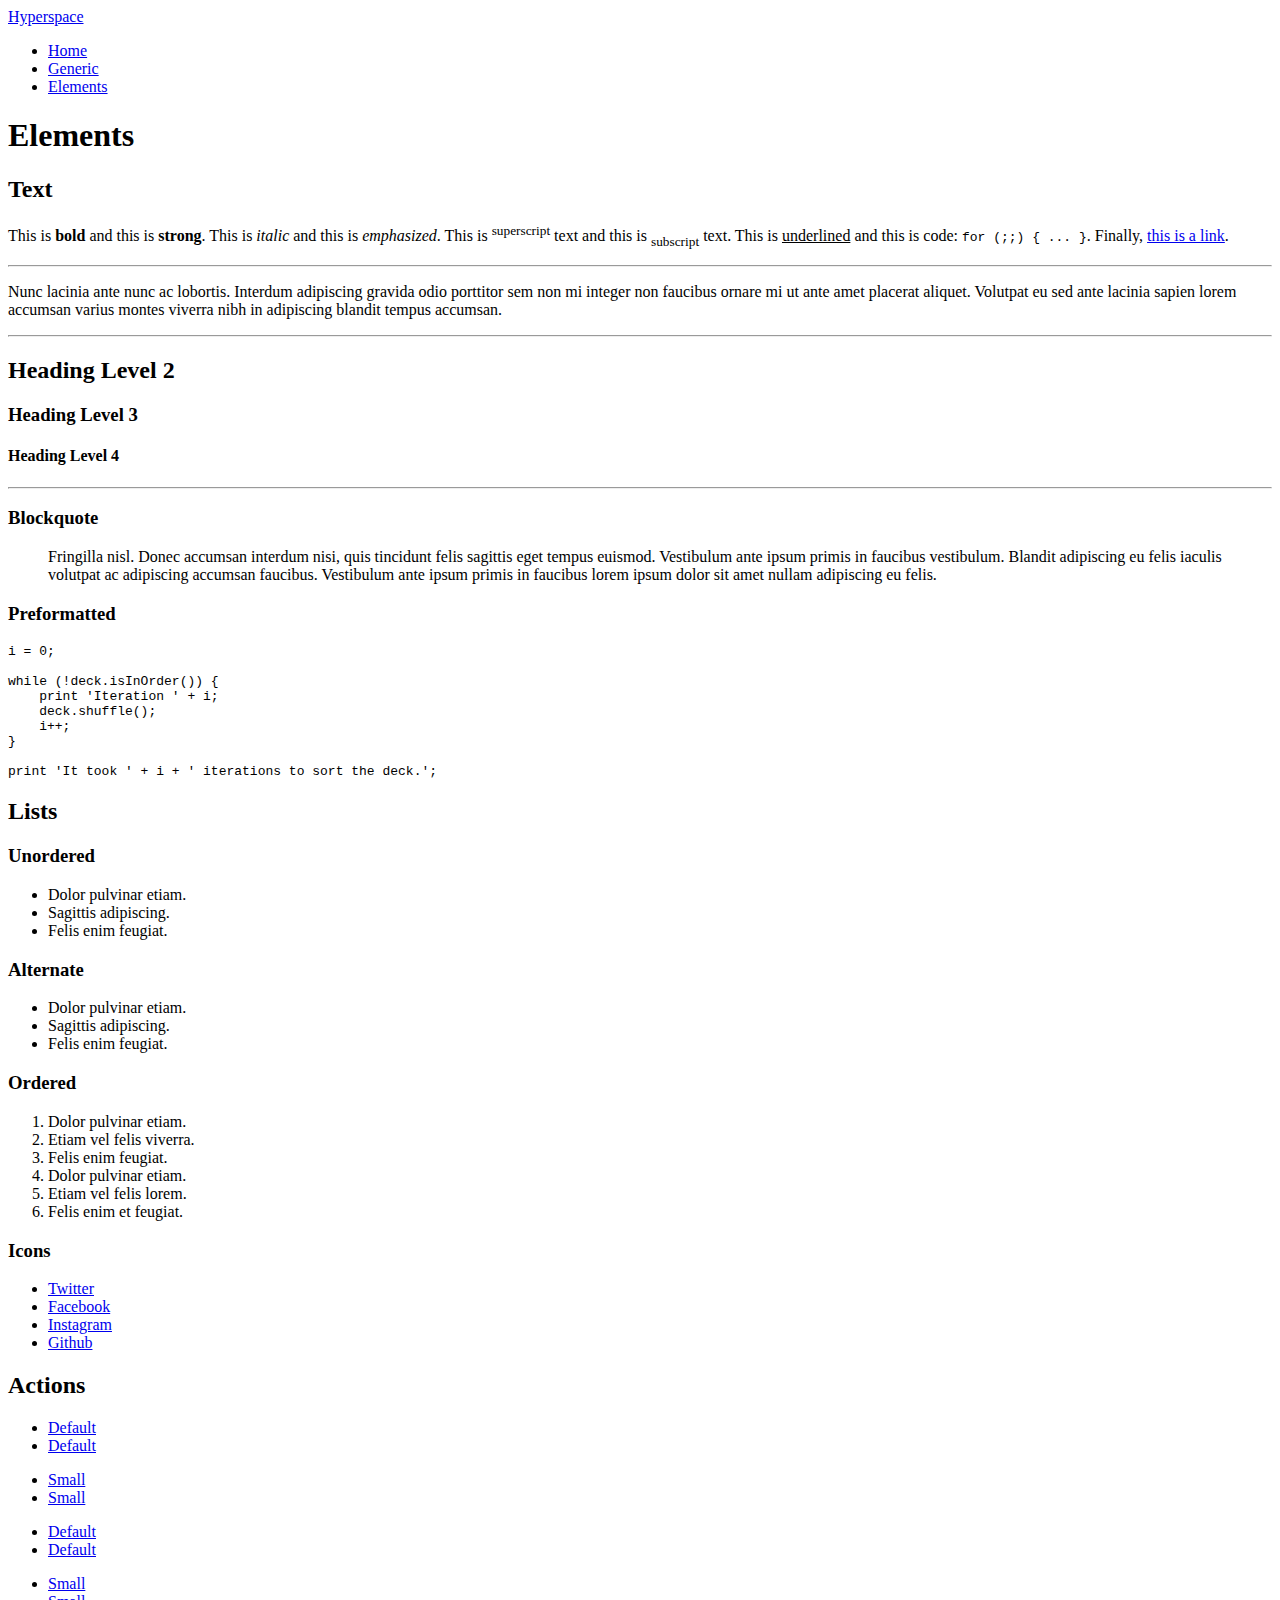
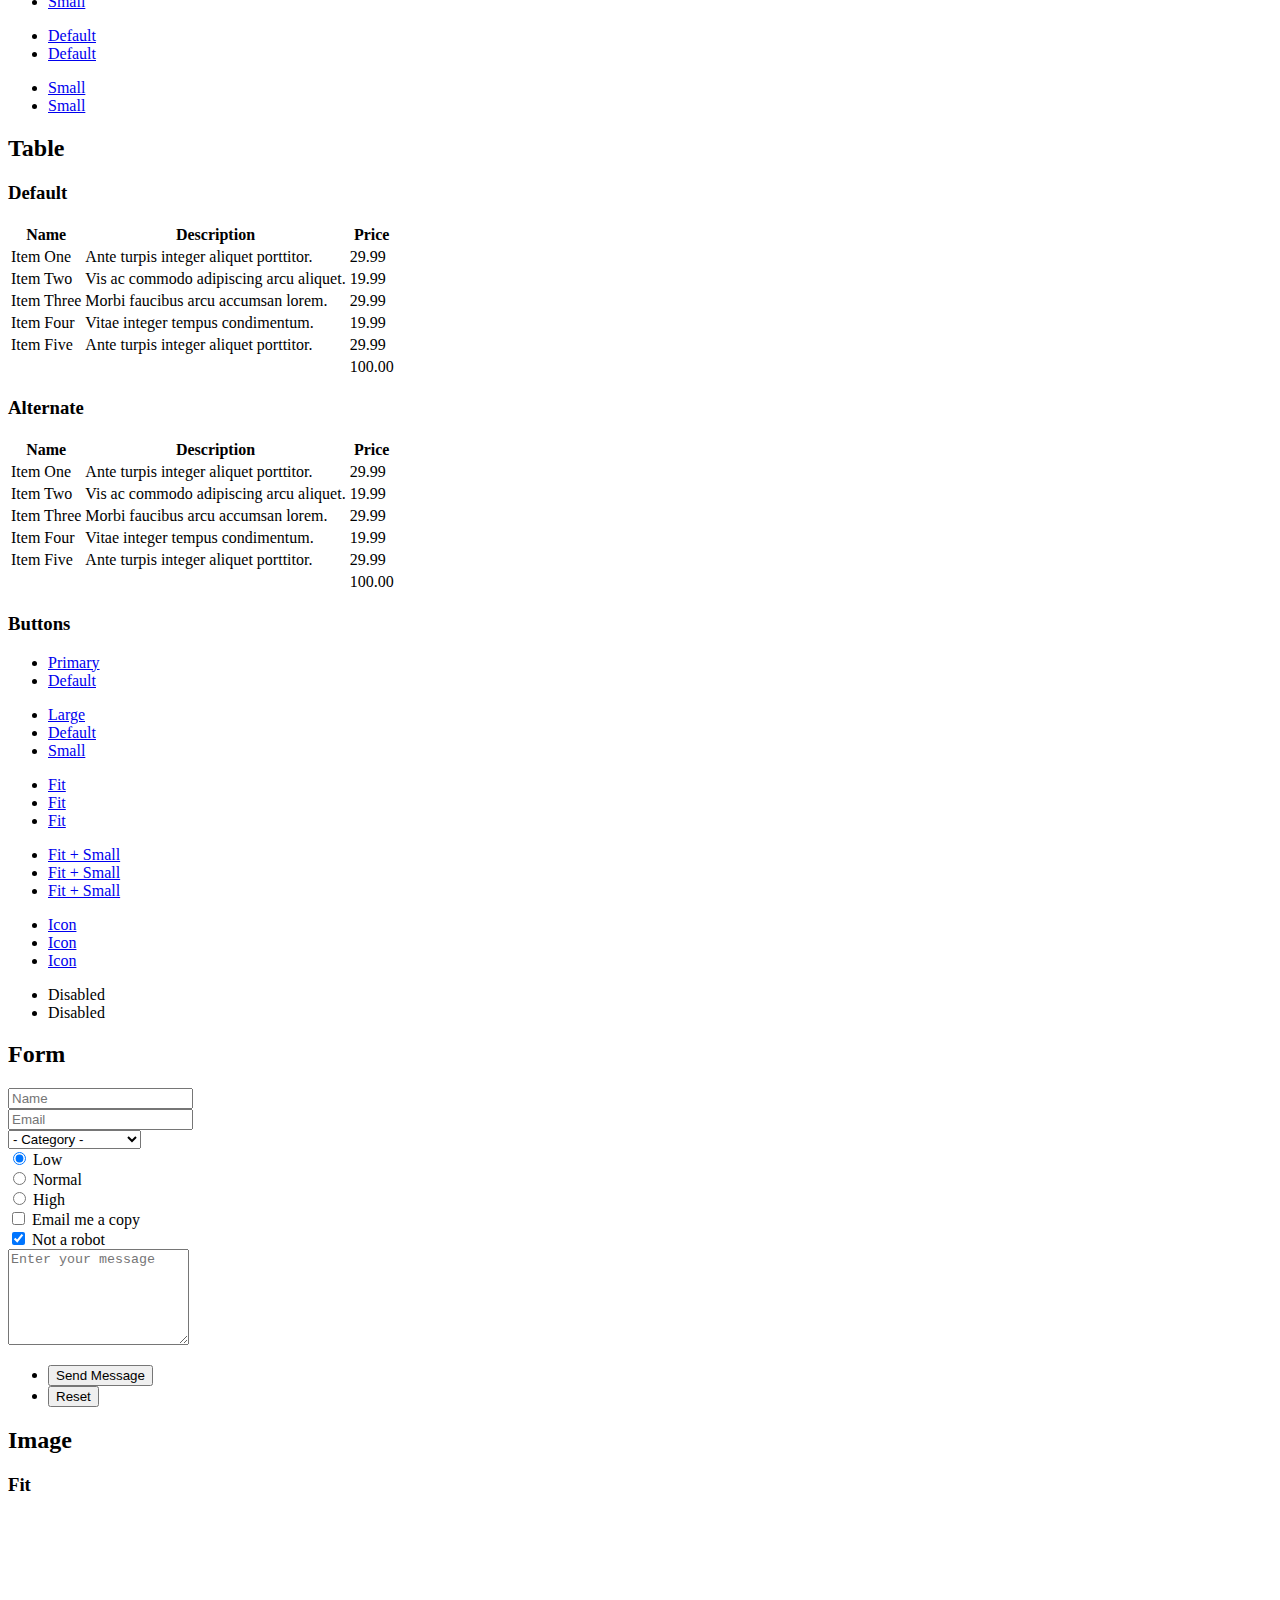
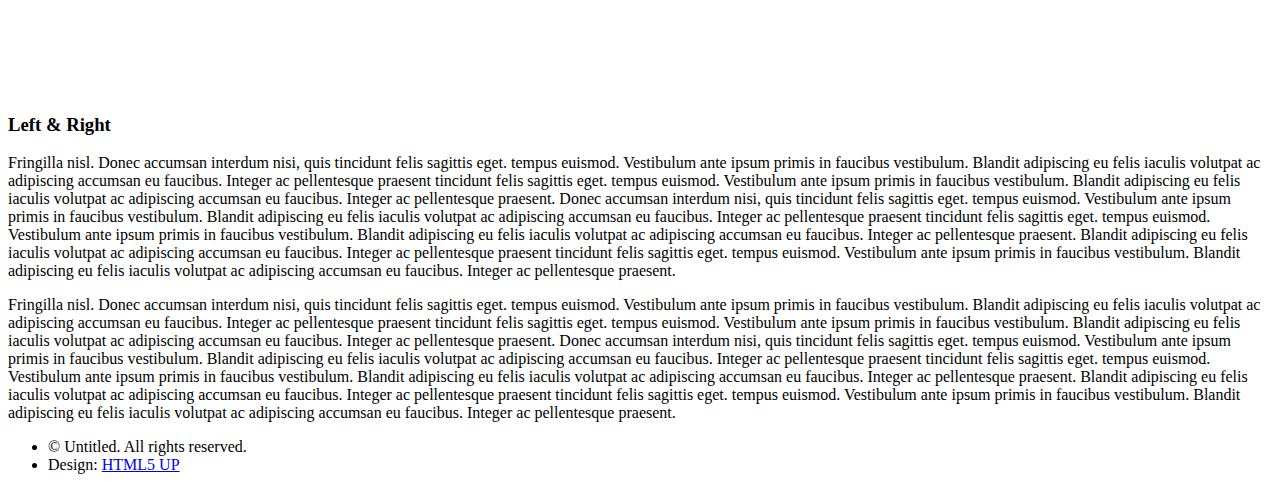
==== elements.html @ c37ff924 "Add files via upload" ====
<!DOCTYPE HTML>
<!--
	Hyperspace by HTML5 UP
	html5up.net | @ajlkn
	Free for personal and commercial use under the CCA 3.0 license (html5up.net/license)
-->
<html>
	<head>
		<title>Elements - Hyperspace by HTML5 UP</title>
		<meta charset="utf-8" />
		<meta name="viewport" content="width=device-width, initial-scale=1, user-scalable=no" />
		<link rel="stylesheet" href="assets/css/main.css" />
		<noscript><link rel="stylesheet" href="assets/css/noscript.css" /></noscript>
	</head>
	<body class="is-preload">

		<!-- Header -->
			<header id="header">
				<a href="index.html" class="title">Hyperspace</a>
				<nav>
					<ul>
						<li><a href="index.html">Home</a></li>
						<li><a href="generic.html">Generic</a></li>
						<li><a href="elements.html"  class="active">Elements</a></li>
					</ul>
				</nav>
			</header>

		<!-- Wrapper -->
			<div id="wrapper">

				<!-- Main -->
					<section id="main" class="wrapper">
						<div class="inner">
							<h1 class="major">Elements</h1>

							<!-- Text -->
								<section>
									<h2>Text</h2>
									<p>This is <b>bold</b> and this is <strong>strong</strong>. This is <i>italic</i> and this is <em>emphasized</em>.
									This is <sup>superscript</sup> text and this is <sub>subscript</sub> text.
									This is <u>underlined</u> and this is code: <code>for (;;) { ... }</code>. Finally, <a href="#">this is a link</a>.</p>
									<hr />
									<p>Nunc lacinia ante nunc ac lobortis. Interdum adipiscing gravida odio porttitor sem non mi integer non faucibus ornare mi ut ante amet placerat aliquet. Volutpat eu sed ante lacinia sapien lorem accumsan varius montes viverra nibh in adipiscing blandit tempus accumsan.</p>
									<hr />
									<h2>Heading Level 2</h2>
									<h3>Heading Level 3</h3>
									<h4>Heading Level 4</h4>
									<hr />
									<h3>Blockquote</h3>
									<blockquote>Fringilla nisl. Donec accumsan interdum nisi, quis tincidunt felis sagittis eget tempus euismod. Vestibulum ante ipsum primis in faucibus vestibulum. Blandit adipiscing eu felis iaculis volutpat ac adipiscing accumsan faucibus. Vestibulum ante ipsum primis in faucibus lorem ipsum dolor sit amet nullam adipiscing eu felis.</blockquote>
									<h3>Preformatted</h3>
									<pre><code>i = 0;

while (!deck.isInOrder()) {
    print 'Iteration ' + i;
    deck.shuffle();
    i++;
}

print 'It took ' + i + ' iterations to sort the deck.';</code></pre>
								</section>

							<!-- Lists -->
								<section>
									<h2>Lists</h2>
									<div class="row">
										<div class="col-6 col-12-medium">
											<h3>Unordered</h3>
											<ul>
												<li>Dolor pulvinar etiam.</li>
												<li>Sagittis adipiscing.</li>
												<li>Felis enim feugiat.</li>
											</ul>
											<h3>Alternate</h3>
											<ul class="alt">
												<li>Dolor pulvinar etiam.</li>
												<li>Sagittis adipiscing.</li>
												<li>Felis enim feugiat.</li>
											</ul>
										</div>
										<div class="col-6 col-12-medium">
											<h3>Ordered</h3>
											<ol>
												<li>Dolor pulvinar etiam.</li>
												<li>Etiam vel felis viverra.</li>
												<li>Felis enim feugiat.</li>
												<li>Dolor pulvinar etiam.</li>
												<li>Etiam vel felis lorem.</li>
												<li>Felis enim et feugiat.</li>
											</ol>
											<h3>Icons</h3>
											<ul class="icons">
												<li><a href="#" class="icon brands fa-twitter"><span class="label">Twitter</span></a></li>
												<li><a href="#" class="icon brands fa-facebook-f"><span class="label">Facebook</span></a></li>
												<li><a href="#" class="icon brands fa-instagram"><span class="label">Instagram</span></a></li>
												<li><a href="#" class="icon brands fa-github"><span class="label">Github</span></a></li>
											</ul>
										</div>
									</div>
									<h2>Actions</h2>
									<div class="row">
										<div class="col-6 col-12-medium">
											<ul class="actions">
												<li><a href="#" class="button primary">Default</a></li>
												<li><a href="#" class="button">Default</a></li>
											</ul>
											<ul class="actions small">
												<li><a href="#" class="button primary small">Small</a></li>
												<li><a href="#" class="button small">Small</a></li>
											</ul>
											<ul class="actions stacked">
												<li><a href="#" class="button primary">Default</a></li>
												<li><a href="#" class="button">Default</a></li>
											</ul>
											<ul class="actions stacked">
												<li><a href="#" class="button primary small">Small</a></li>
												<li><a href="#" class="button small">Small</a></li>
											</ul>
										</div>
										<div class="col-6 col-12-medium">
											<ul class="actions stacked">
												<li><a href="#" class="button primary fit">Default</a></li>
												<li><a href="#" class="button fit">Default</a></li>
											</ul>
											<ul class="actions stacked">
												<li><a href="#" class="button primary small fit">Small</a></li>
												<li><a href="#" class="button small fit">Small</a></li>
											</ul>
										</div>
									</div>
								</section>

							<!-- Table -->
								<section>
									<h2>Table</h2>
									<h3>Default</h3>
									<div class="table-wrapper">
										<table>
											<thead>
												<tr>
													<th>Name</th>
													<th>Description</th>
													<th>Price</th>
												</tr>
											</thead>
											<tbody>
												<tr>
													<td>Item One</td>
													<td>Ante turpis integer aliquet porttitor.</td>
													<td>29.99</td>
												</tr>
												<tr>
													<td>Item Two</td>
													<td>Vis ac commodo adipiscing arcu aliquet.</td>
													<td>19.99</td>
												</tr>
												<tr>
													<td>Item Three</td>
													<td> Morbi faucibus arcu accumsan lorem.</td>
													<td>29.99</td>
												</tr>
												<tr>
													<td>Item Four</td>
													<td>Vitae integer tempus condimentum.</td>
													<td>19.99</td>
												</tr>
												<tr>
													<td>Item Five</td>
													<td>Ante turpis integer aliquet porttitor.</td>
													<td>29.99</td>
												</tr>
											</tbody>
											<tfoot>
												<tr>
													<td colspan="2"></td>
													<td>100.00</td>
												</tr>
											</tfoot>
										</table>
									</div>

									<h3>Alternate</h3>
									<div class="table-wrapper">
										<table class="alt">
											<thead>
												<tr>
													<th>Name</th>
													<th>Description</th>
													<th>Price</th>
												</tr>
											</thead>
											<tbody>
												<tr>
													<td>Item One</td>
													<td>Ante turpis integer aliquet porttitor.</td>
													<td>29.99</td>
												</tr>
												<tr>
													<td>Item Two</td>
													<td>Vis ac commodo adipiscing arcu aliquet.</td>
													<td>19.99</td>
												</tr>
												<tr>
													<td>Item Three</td>
													<td> Morbi faucibus arcu accumsan lorem.</td>
													<td>29.99</td>
												</tr>
												<tr>
													<td>Item Four</td>
													<td>Vitae integer tempus condimentum.</td>
													<td>19.99</td>
												</tr>
												<tr>
													<td>Item Five</td>
													<td>Ante turpis integer aliquet porttitor.</td>
													<td>29.99</td>
												</tr>
											</tbody>
											<tfoot>
												<tr>
													<td colspan="2"></td>
													<td>100.00</td>
												</tr>
											</tfoot>
										</table>
									</div>
								</section>

							<!-- Buttons -->
								<section>
									<h3>Buttons</h3>
									<ul class="actions">
										<li><a href="#" class="button primary">Primary</a></li>
										<li><a href="#" class="button">Default</a></li>
									</ul>
									<ul class="actions">
										<li><a href="#" class="button large">Large</a></li>
										<li><a href="#" class="button">Default</a></li>
										<li><a href="#" class="button small">Small</a></li>
									</ul>
									<ul class="actions fit">
										<li><a href="#" class="button primary fit">Fit</a></li>
										<li><a href="#" class="button fit">Fit</a></li>
										<li><a href="#" class="button fit">Fit</a></li>
									</ul>
									<ul class="actions fit small">
										<li><a href="#" class="button primary fit small">Fit + Small</a></li>
										<li><a href="#" class="button fit small">Fit + Small</a></li>
										<li><a href="#" class="button fit small">Fit + Small</a></li>
									</ul>
									<ul class="actions">
										<li><a href="#" class="button primary icon solid fa-download">Icon</a></li>
										<li><a href="#" class="button icon solid fa-upload">Icon</a></li>
										<li><a href="#" class="button icon solid fa-save">Icon</a></li>
									</ul>
									<ul class="actions">
										<li><span class="button primary disabled">Disabled</span></li>
										<li><span class="button disabled">Disabled</span></li>
									</ul>
								</section>

							<!-- Form -->
								<section>
									<h2>Form</h2>
									<form method="post" action="#">
										<div class="row gtr-uniform">
											<div class="col-6 col-12-xsmall">
												<input type="text" name="demo-name" id="demo-name" value="" placeholder="Name" />
											</div>
											<div class="col-6 col-12-xsmall">
												<input type="email" name="demo-email" id="demo-email" value="" placeholder="Email" />
											</div>
											<div class="col-12">
												<select name="demo-category" id="demo-category">
													<option value="">- Category -</option>
													<option value="1">Manufacturing</option>
													<option value="1">Shipping</option>
													<option value="1">Administration</option>
													<option value="1">Human Resources</option>
												</select>
											</div>
											<div class="col-4 col-12-small">
												<input type="radio" id="demo-priority-low" name="demo-priority" checked>
												<label for="demo-priority-low">Low</label>
											</div>
											<div class="col-4 col-12-small">
												<input type="radio" id="demo-priority-normal" name="demo-priority">
												<label for="demo-priority-normal">Normal</label>
											</div>
											<div class="col-4 col-12-small">
												<input type="radio" id="demo-priority-high" name="demo-priority">
												<label for="demo-priority-high">High</label>
											</div>
											<div class="col-6 col-12-small">
												<input type="checkbox" id="demo-copy" name="demo-copy">
												<label for="demo-copy">Email me a copy</label>
											</div>
											<div class="col-6 col-12-small">
												<input type="checkbox" id="demo-human" name="demo-human" checked>
												<label for="demo-human">Not a robot</label>
											</div>
											<div class="col-12">
												<textarea name="demo-message" id="demo-message" placeholder="Enter your message" rows="6"></textarea>
											</div>
											<div class="col-12">
												<ul class="actions">
													<li><input type="submit" value="Send Message" class="primary" /></li>
													<li><input type="reset" value="Reset" /></li>
												</ul>
											</div>
										</div>
									</form>
								</section>

							<!-- Image -->
								<section>
									<h2>Image</h2>
									<h3>Fit</h3>
									<div class="box alt">
										<div class="row gtr-uniform">
											<div class="col-12"><span class="image fit"><img src="images/pic04.jpg" alt="" /></span></div>
											<div class="col-4"><span class="image fit"><img src="images/pic01.jpg" alt="" /></span></div>
											<div class="col-4"><span class="image fit"><img src="images/pic02.jpg" alt="" /></span></div>
											<div class="col-4"><span class="image fit"><img src="images/pic03.jpg" alt="" /></span></div>
											<div class="col-4"><span class="image fit"><img src="images/pic03.jpg" alt="" /></span></div>
											<div class="col-4"><span class="image fit"><img src="images/pic01.jpg" alt="" /></span></div>
											<div class="col-4"><span class="image fit"><img src="images/pic02.jpg" alt="" /></span></div>
											<div class="col-4"><span class="image fit"><img src="images/pic02.jpg" alt="" /></span></div>
											<div class="col-4"><span class="image fit"><img src="images/pic03.jpg" alt="" /></span></div>
											<div class="col-4"><span class="image fit"><img src="images/pic01.jpg" alt="" /></span></div>
										</div>
									</div>
									<h3>Left &amp; Right</h3>
									<p><span class="image left"><img src="images/pic05.jpg" alt="" /></span>Fringilla nisl. Donec accumsan interdum nisi, quis tincidunt felis sagittis eget. tempus euismod. Vestibulum ante ipsum primis in faucibus vestibulum. Blandit adipiscing eu felis iaculis volutpat ac adipiscing accumsan eu faucibus. Integer ac pellentesque praesent tincidunt felis sagittis eget. tempus euismod. Vestibulum ante ipsum primis in faucibus vestibulum. Blandit adipiscing eu felis iaculis volutpat ac adipiscing accumsan eu faucibus. Integer ac pellentesque praesent. Donec accumsan interdum nisi, quis tincidunt felis sagittis eget. tempus euismod. Vestibulum ante ipsum primis in faucibus vestibulum. Blandit adipiscing eu felis iaculis volutpat ac adipiscing accumsan eu faucibus. Integer ac pellentesque praesent tincidunt felis sagittis eget. tempus euismod. Vestibulum ante ipsum primis in faucibus vestibulum. Blandit adipiscing eu felis iaculis volutpat ac adipiscing accumsan eu faucibus. Integer ac pellentesque praesent. Blandit adipiscing eu felis iaculis volutpat ac adipiscing accumsan eu faucibus. Integer ac pellentesque praesent tincidunt felis sagittis eget. tempus euismod. Vestibulum ante ipsum primis in faucibus vestibulum. Blandit adipiscing eu felis iaculis volutpat ac adipiscing accumsan eu faucibus. Integer ac pellentesque praesent.</p>
									<p><span class="image right"><img src="images/pic06.jpg" alt="" /></span>Fringilla nisl. Donec accumsan interdum nisi, quis tincidunt felis sagittis eget. tempus euismod. Vestibulum ante ipsum primis in faucibus vestibulum. Blandit adipiscing eu felis iaculis volutpat ac adipiscing accumsan eu faucibus. Integer ac pellentesque praesent tincidunt felis sagittis eget. tempus euismod. Vestibulum ante ipsum primis in faucibus vestibulum. Blandit adipiscing eu felis iaculis volutpat ac adipiscing accumsan eu faucibus. Integer ac pellentesque praesent. Donec accumsan interdum nisi, quis tincidunt felis sagittis eget. tempus euismod. Vestibulum ante ipsum primis in faucibus vestibulum. Blandit adipiscing eu felis iaculis volutpat ac adipiscing accumsan eu faucibus. Integer ac pellentesque praesent tincidunt felis sagittis eget. tempus euismod. Vestibulum ante ipsum primis in faucibus vestibulum. Blandit adipiscing eu felis iaculis volutpat ac adipiscing accumsan eu faucibus. Integer ac pellentesque praesent. Blandit adipiscing eu felis iaculis volutpat ac adipiscing accumsan eu faucibus. Integer ac pellentesque praesent tincidunt felis sagittis eget. tempus euismod. Vestibulum ante ipsum primis in faucibus vestibulum. Blandit adipiscing eu felis iaculis volutpat ac adipiscing accumsan eu faucibus. Integer ac pellentesque praesent.</p>
								</section>

						</div>
					</section>

			</div>

		<!-- Footer -->
			<footer id="footer" class="wrapper alt">
				<div class="inner">
					<ul class="menu">
						<li>&copy; Untitled. All rights reserved.</li><li>Design: <a href="http://html5up.net">HTML5 UP</a></li>
					</ul>
				</div>
			</footer>

		<!-- Scripts -->
			<script src="assets/js/jquery.min.js"></script>
			<script src="assets/js/jquery.scrollex.min.js"></script>
			<script src="assets/js/jquery.scrolly.min.js"></script>
			<script src="assets/js/browser.min.js"></script>
			<script src="assets/js/breakpoints.min.js"></script>
			<script src="assets/js/util.js"></script>
			<script src="assets/js/main.js"></script>

	</body>
</html>
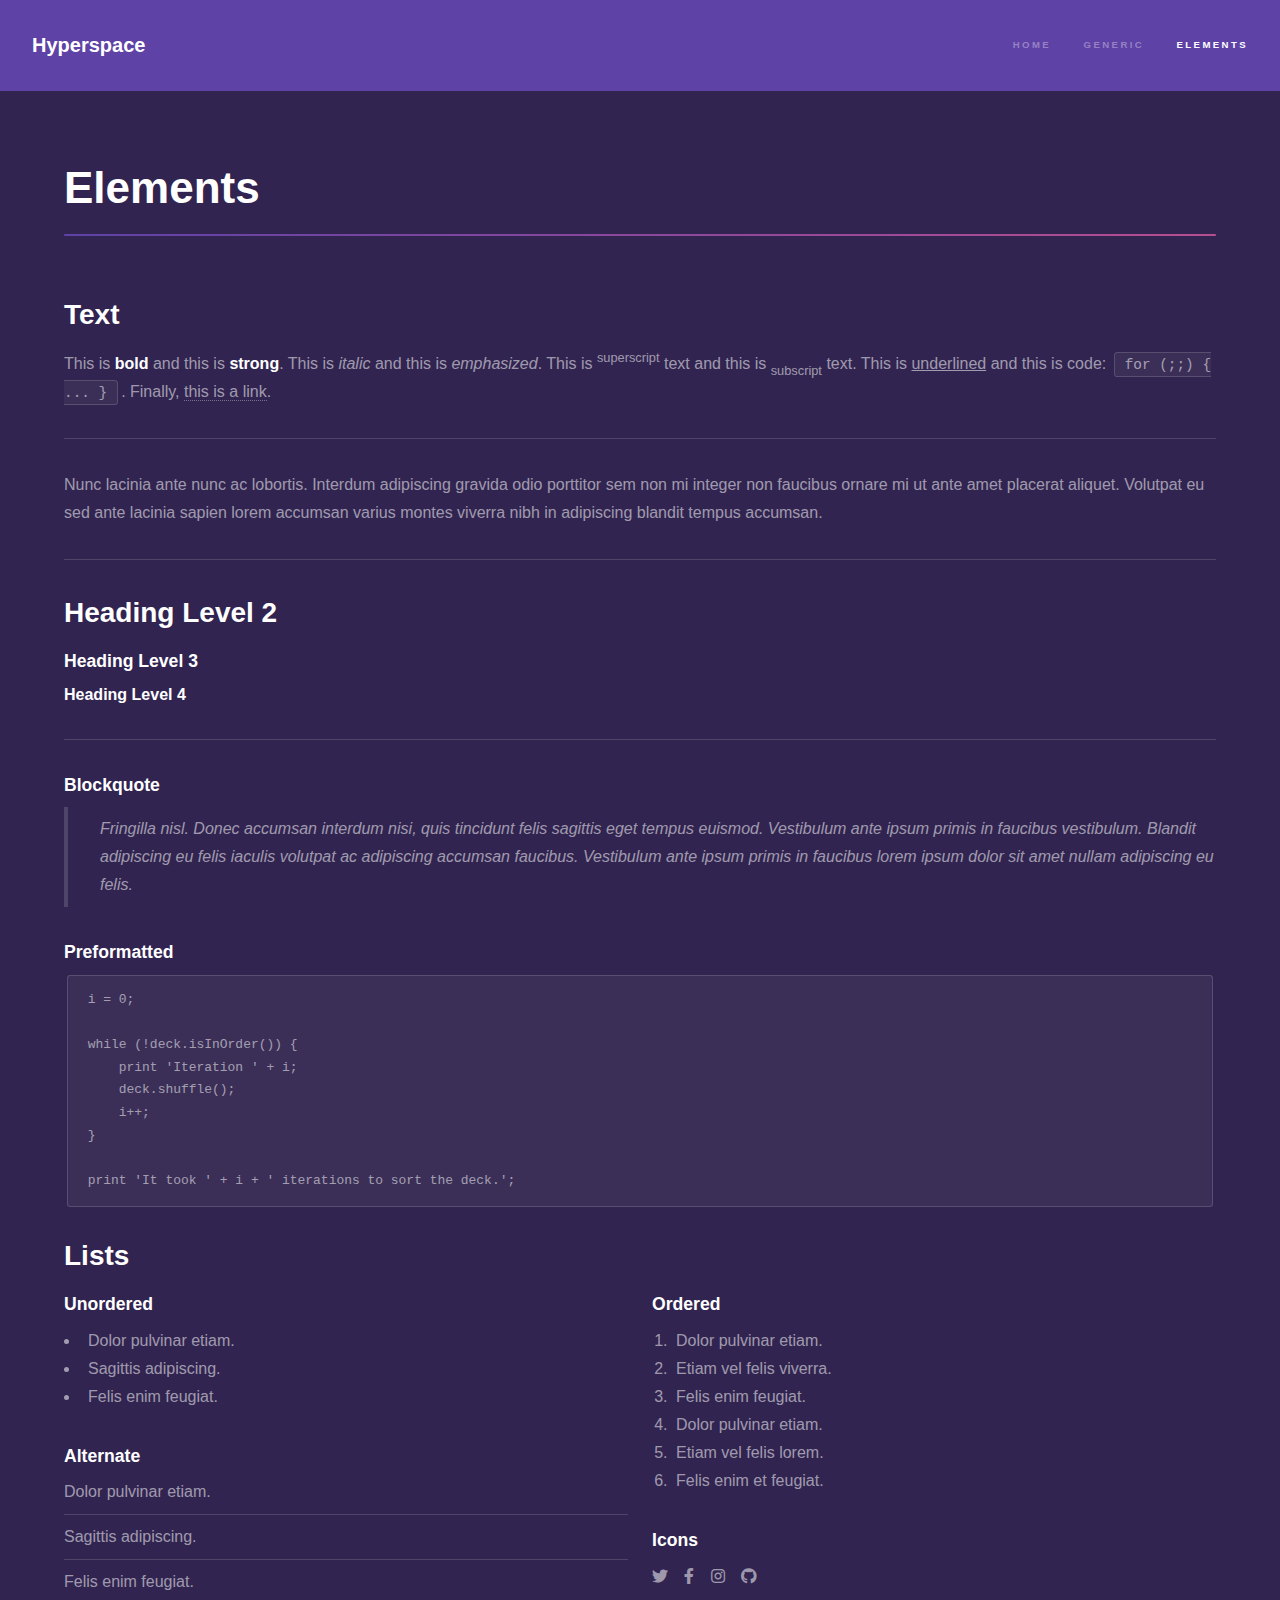
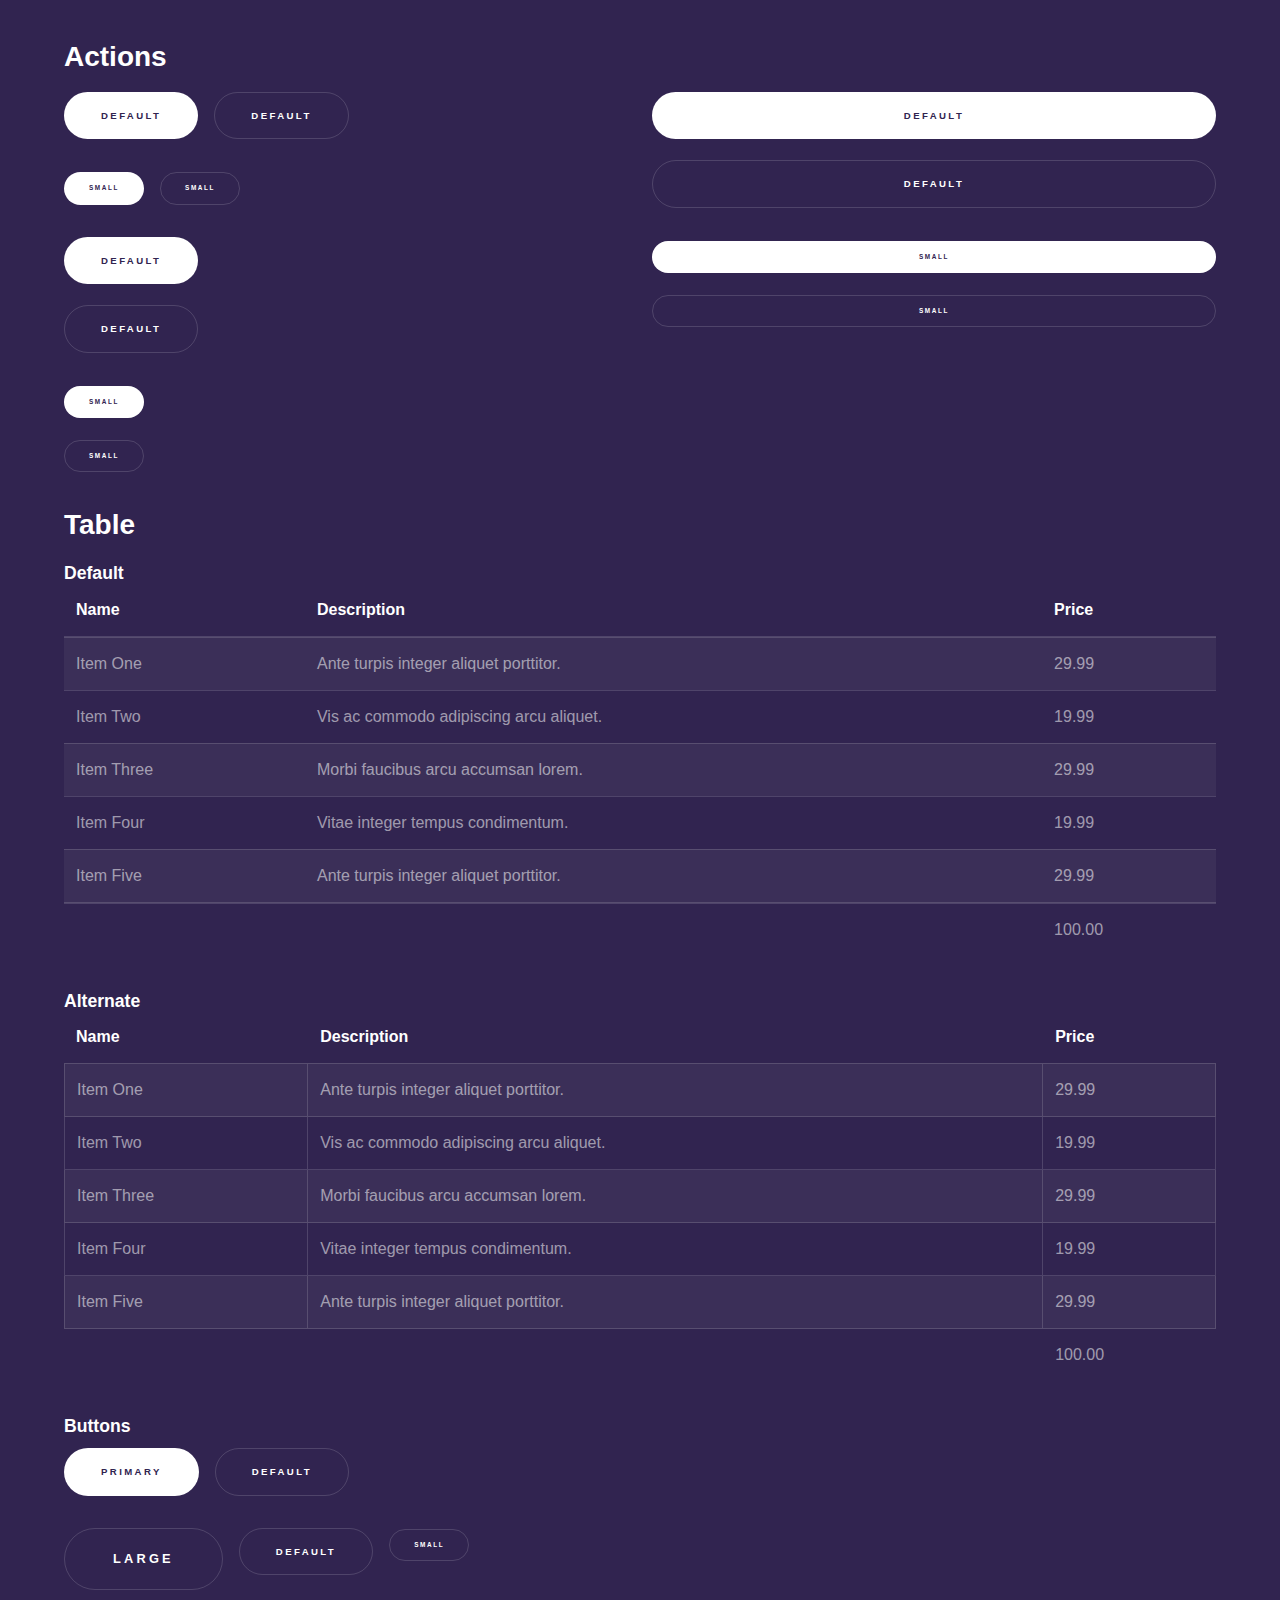
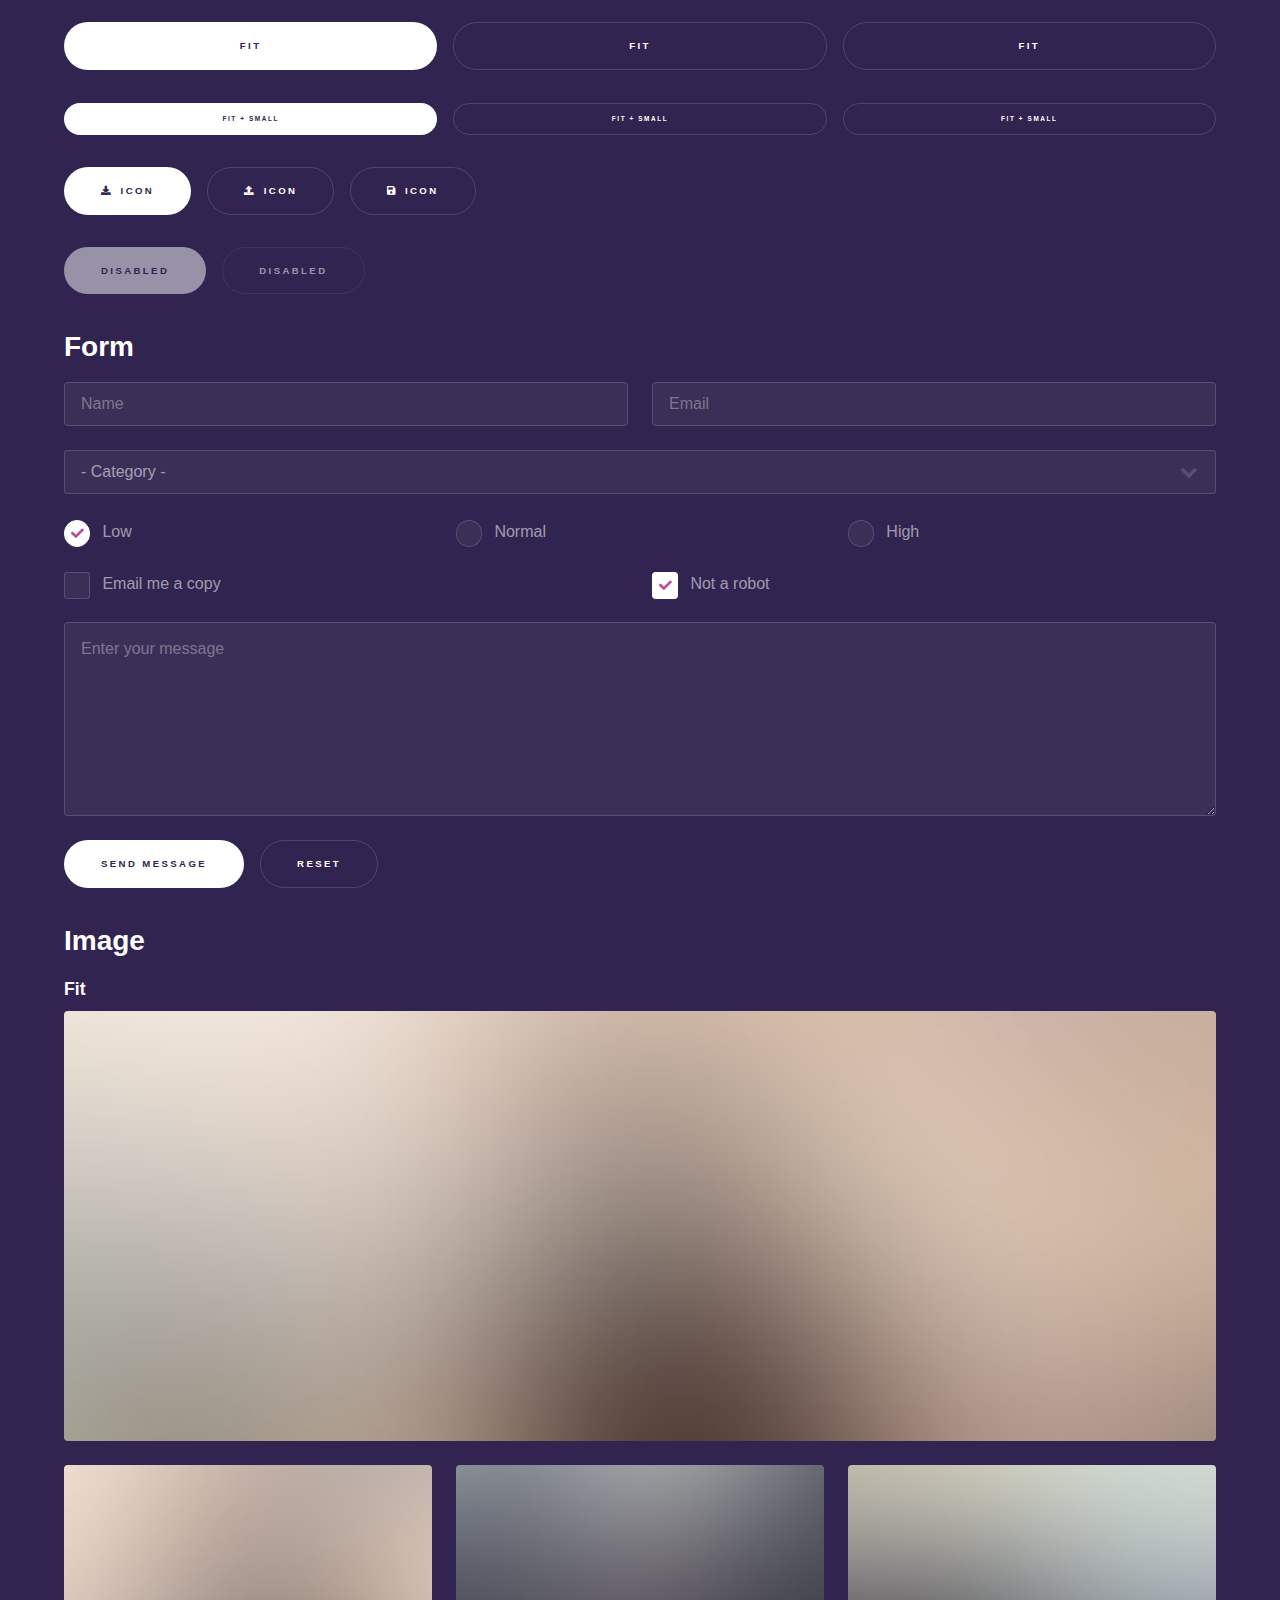
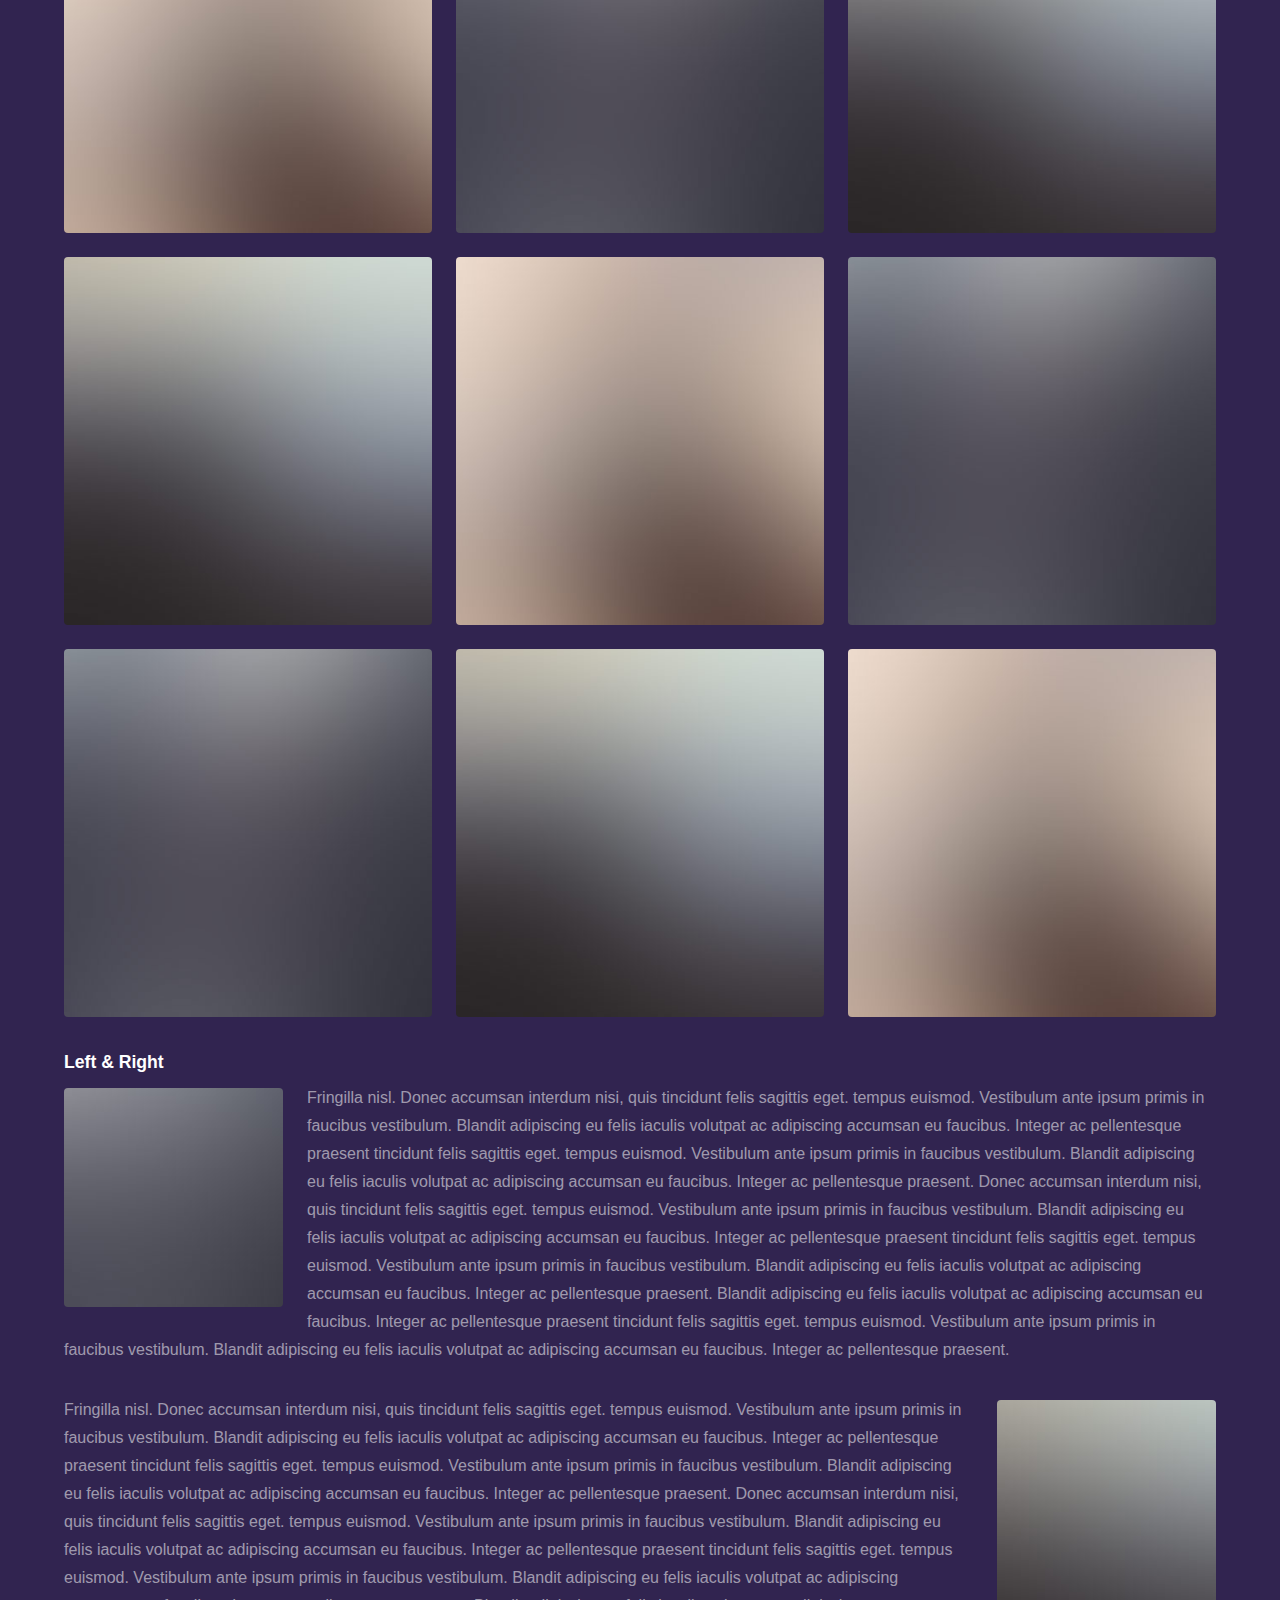
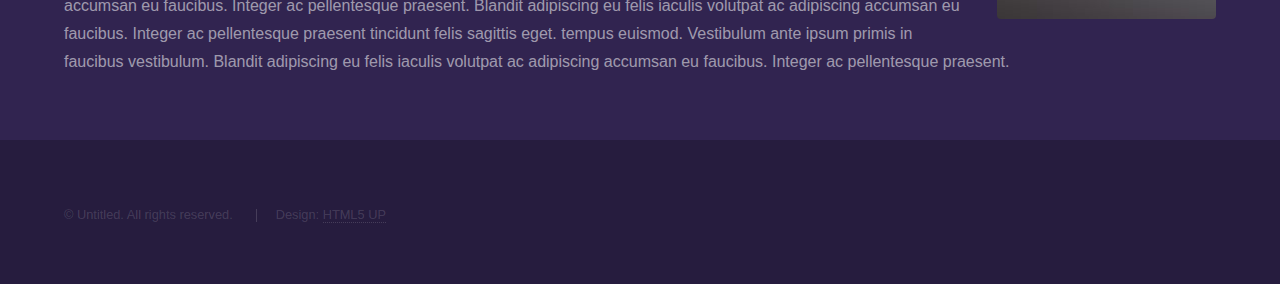
==== commit 4b854000: "Updated title" ====
--- a/elements.html
+++ b/elements.html
@@ -5,52 +5,63 @@
 	Free for personal and commercial use under the CCA 3.0 license (html5up.net/license)
 -->
 <html>
-	<head>
-		<title>Elements - Hyperspace by HTML5 UP</title>
-		<meta charset="utf-8" />
-		<meta name="viewport" content="width=device-width, initial-scale=1, user-scalable=no" />
-		<link rel="stylesheet" href="assets/css/main.css" />
-		<noscript><link rel="stylesheet" href="assets/css/noscript.css" /></noscript>
-	</head>
-	<body class="is-preload">
-
-		<!-- Header -->
-			<header id="header">
-				<a href="index.html" class="title">Hyperspace</a>
-				<nav>
-					<ul>
-						<li><a href="index.html">Home</a></li>
-						<li><a href="generic.html">Generic</a></li>
-						<li><a href="elements.html"  class="active">Elements</a></li>
-					</ul>
-				</nav>
-			</header>
-
-		<!-- Wrapper -->
-			<div id="wrapper">
-
-				<!-- Main -->
-					<section id="main" class="wrapper">
-						<div class="inner">
-							<h1 class="major">Elements</h1>
-
-							<!-- Text -->
-								<section>
-									<h2>Text</h2>
-									<p>This is <b>bold</b> and this is <strong>strong</strong>. This is <i>italic</i> and this is <em>emphasized</em>.
-									This is <sup>superscript</sup> text and this is <sub>subscript</sub> text.
-									This is <u>underlined</u> and this is code: <code>for (;;) { ... }</code>. Finally, <a href="#">this is a link</a>.</p>
-									<hr />
-									<p>Nunc lacinia ante nunc ac lobortis. Interdum adipiscing gravida odio porttitor sem non mi integer non faucibus ornare mi ut ante amet placerat aliquet. Volutpat eu sed ante lacinia sapien lorem accumsan varius montes viverra nibh in adipiscing blandit tempus accumsan.</p>
-									<hr />
-									<h2>Heading Level 2</h2>
-									<h3>Heading Level 3</h3>
-									<h4>Heading Level 4</h4>
-									<hr />
-									<h3>Blockquote</h3>
-									<blockquote>Fringilla nisl. Donec accumsan interdum nisi, quis tincidunt felis sagittis eget tempus euismod. Vestibulum ante ipsum primis in faucibus vestibulum. Blandit adipiscing eu felis iaculis volutpat ac adipiscing accumsan faucibus. Vestibulum ante ipsum primis in faucibus lorem ipsum dolor sit amet nullam adipiscing eu felis.</blockquote>
-									<h3>Preformatted</h3>
-									<pre><code>i = 0;
+
+<head>
+	<title>Elevated Tech Consulting</title>
+	<meta charset="utf-8" />
+	<meta name="viewport" content="width=device-width, initial-scale=1, user-scalable=no" />
+	<link rel="stylesheet" href="assets/css/main.css" />
+	<noscript>
+		<link rel="stylesheet" href="assets/css/noscript.css" />
+	</noscript>
+</head>
+
+<body class="is-preload">
+
+	<!-- Header -->
+	<header id="header">
+		<a href="index.html" class="title">Hyperspace</a>
+		<nav>
+			<ul>
+				<li><a href="index.html">Home</a></li>
+				<li><a href="generic.html">Generic</a></li>
+				<li><a href="elements.html" class="active">Elements</a></li>
+			</ul>
+		</nav>
+	</header>
+
+	<!-- Wrapper -->
+	<div id="wrapper">
+
+		<!-- Main -->
+		<section id="main" class="wrapper">
+			<div class="inner">
+				<h1 class="major">Elements</h1>
+
+				<!-- Text -->
+				<section>
+					<h2>Text</h2>
+					<p>This is <b>bold</b> and this is <strong>strong</strong>. This is <i>italic</i> and this is
+						<em>emphasized</em>.
+						This is <sup>superscript</sup> text and this is <sub>subscript</sub> text.
+						This is <u>underlined</u> and this is code: <code>for (;;) { ... }</code>. Finally, <a
+							href="#">this is a link</a>.</p>
+					<hr />
+					<p>Nunc lacinia ante nunc ac lobortis. Interdum adipiscing gravida odio porttitor sem non mi integer
+						non faucibus ornare mi ut ante amet placerat aliquet. Volutpat eu sed ante lacinia sapien lorem
+						accumsan varius montes viverra nibh in adipiscing blandit tempus accumsan.</p>
+					<hr />
+					<h2>Heading Level 2</h2>
+					<h3>Heading Level 3</h3>
+					<h4>Heading Level 4</h4>
+					<hr />
+					<h3>Blockquote</h3>
+					<blockquote>Fringilla nisl. Donec accumsan interdum nisi, quis tincidunt felis sagittis eget tempus
+						euismod. Vestibulum ante ipsum primis in faucibus vestibulum. Blandit adipiscing eu felis
+						iaculis volutpat ac adipiscing accumsan faucibus. Vestibulum ante ipsum primis in faucibus lorem
+						ipsum dolor sit amet nullam adipiscing eu felis.</blockquote>
+					<h3>Preformatted</h3>
+					<pre><code>i = 0;
 
 while (!deck.isInOrder()) {
     print 'Iteration ' + i;
@@ -59,305 +70,349 @@
 }
 
 print 'It took ' + i + ' iterations to sort the deck.';</code></pre>
-								</section>
-
-							<!-- Lists -->
-								<section>
-									<h2>Lists</h2>
-									<div class="row">
-										<div class="col-6 col-12-medium">
-											<h3>Unordered</h3>
-											<ul>
-												<li>Dolor pulvinar etiam.</li>
-												<li>Sagittis adipiscing.</li>
-												<li>Felis enim feugiat.</li>
-											</ul>
-											<h3>Alternate</h3>
-											<ul class="alt">
-												<li>Dolor pulvinar etiam.</li>
-												<li>Sagittis adipiscing.</li>
-												<li>Felis enim feugiat.</li>
-											</ul>
-										</div>
-										<div class="col-6 col-12-medium">
-											<h3>Ordered</h3>
-											<ol>
-												<li>Dolor pulvinar etiam.</li>
-												<li>Etiam vel felis viverra.</li>
-												<li>Felis enim feugiat.</li>
-												<li>Dolor pulvinar etiam.</li>
-												<li>Etiam vel felis lorem.</li>
-												<li>Felis enim et feugiat.</li>
-											</ol>
-											<h3>Icons</h3>
-											<ul class="icons">
-												<li><a href="#" class="icon brands fa-twitter"><span class="label">Twitter</span></a></li>
-												<li><a href="#" class="icon brands fa-facebook-f"><span class="label">Facebook</span></a></li>
-												<li><a href="#" class="icon brands fa-instagram"><span class="label">Instagram</span></a></li>
-												<li><a href="#" class="icon brands fa-github"><span class="label">Github</span></a></li>
-											</ul>
-										</div>
-									</div>
-									<h2>Actions</h2>
-									<div class="row">
-										<div class="col-6 col-12-medium">
-											<ul class="actions">
-												<li><a href="#" class="button primary">Default</a></li>
-												<li><a href="#" class="button">Default</a></li>
-											</ul>
-											<ul class="actions small">
-												<li><a href="#" class="button primary small">Small</a></li>
-												<li><a href="#" class="button small">Small</a></li>
-											</ul>
-											<ul class="actions stacked">
-												<li><a href="#" class="button primary">Default</a></li>
-												<li><a href="#" class="button">Default</a></li>
-											</ul>
-											<ul class="actions stacked">
-												<li><a href="#" class="button primary small">Small</a></li>
-												<li><a href="#" class="button small">Small</a></li>
-											</ul>
-										</div>
-										<div class="col-6 col-12-medium">
-											<ul class="actions stacked">
-												<li><a href="#" class="button primary fit">Default</a></li>
-												<li><a href="#" class="button fit">Default</a></li>
-											</ul>
-											<ul class="actions stacked">
-												<li><a href="#" class="button primary small fit">Small</a></li>
-												<li><a href="#" class="button small fit">Small</a></li>
-											</ul>
-										</div>
-									</div>
-								</section>
-
-							<!-- Table -->
-								<section>
-									<h2>Table</h2>
-									<h3>Default</h3>
-									<div class="table-wrapper">
-										<table>
-											<thead>
-												<tr>
-													<th>Name</th>
-													<th>Description</th>
-													<th>Price</th>
-												</tr>
-											</thead>
-											<tbody>
-												<tr>
-													<td>Item One</td>
-													<td>Ante turpis integer aliquet porttitor.</td>
-													<td>29.99</td>
-												</tr>
-												<tr>
-													<td>Item Two</td>
-													<td>Vis ac commodo adipiscing arcu aliquet.</td>
-													<td>19.99</td>
-												</tr>
-												<tr>
-													<td>Item Three</td>
-													<td> Morbi faucibus arcu accumsan lorem.</td>
-													<td>29.99</td>
-												</tr>
-												<tr>
-													<td>Item Four</td>
-													<td>Vitae integer tempus condimentum.</td>
-													<td>19.99</td>
-												</tr>
-												<tr>
-													<td>Item Five</td>
-													<td>Ante turpis integer aliquet porttitor.</td>
-													<td>29.99</td>
-												</tr>
-											</tbody>
-											<tfoot>
-												<tr>
-													<td colspan="2"></td>
-													<td>100.00</td>
-												</tr>
-											</tfoot>
-										</table>
-									</div>
-
-									<h3>Alternate</h3>
-									<div class="table-wrapper">
-										<table class="alt">
-											<thead>
-												<tr>
-													<th>Name</th>
-													<th>Description</th>
-													<th>Price</th>
-												</tr>
-											</thead>
-											<tbody>
-												<tr>
-													<td>Item One</td>
-													<td>Ante turpis integer aliquet porttitor.</td>
-													<td>29.99</td>
-												</tr>
-												<tr>
-													<td>Item Two</td>
-													<td>Vis ac commodo adipiscing arcu aliquet.</td>
-													<td>19.99</td>
-												</tr>
-												<tr>
-													<td>Item Three</td>
-													<td> Morbi faucibus arcu accumsan lorem.</td>
-													<td>29.99</td>
-												</tr>
-												<tr>
-													<td>Item Four</td>
-													<td>Vitae integer tempus condimentum.</td>
-													<td>19.99</td>
-												</tr>
-												<tr>
-													<td>Item Five</td>
-													<td>Ante turpis integer aliquet porttitor.</td>
-													<td>29.99</td>
-												</tr>
-											</tbody>
-											<tfoot>
-												<tr>
-													<td colspan="2"></td>
-													<td>100.00</td>
-												</tr>
-											</tfoot>
-										</table>
-									</div>
-								</section>
-
-							<!-- Buttons -->
-								<section>
-									<h3>Buttons</h3>
-									<ul class="actions">
-										<li><a href="#" class="button primary">Primary</a></li>
-										<li><a href="#" class="button">Default</a></li>
-									</ul>
-									<ul class="actions">
-										<li><a href="#" class="button large">Large</a></li>
-										<li><a href="#" class="button">Default</a></li>
-										<li><a href="#" class="button small">Small</a></li>
-									</ul>
-									<ul class="actions fit">
-										<li><a href="#" class="button primary fit">Fit</a></li>
-										<li><a href="#" class="button fit">Fit</a></li>
-										<li><a href="#" class="button fit">Fit</a></li>
-									</ul>
-									<ul class="actions fit small">
-										<li><a href="#" class="button primary fit small">Fit + Small</a></li>
-										<li><a href="#" class="button fit small">Fit + Small</a></li>
-										<li><a href="#" class="button fit small">Fit + Small</a></li>
-									</ul>
-									<ul class="actions">
-										<li><a href="#" class="button primary icon solid fa-download">Icon</a></li>
-										<li><a href="#" class="button icon solid fa-upload">Icon</a></li>
-										<li><a href="#" class="button icon solid fa-save">Icon</a></li>
-									</ul>
-									<ul class="actions">
-										<li><span class="button primary disabled">Disabled</span></li>
-										<li><span class="button disabled">Disabled</span></li>
-									</ul>
-								</section>
-
-							<!-- Form -->
-								<section>
-									<h2>Form</h2>
-									<form method="post" action="#">
-										<div class="row gtr-uniform">
-											<div class="col-6 col-12-xsmall">
-												<input type="text" name="demo-name" id="demo-name" value="" placeholder="Name" />
-											</div>
-											<div class="col-6 col-12-xsmall">
-												<input type="email" name="demo-email" id="demo-email" value="" placeholder="Email" />
-											</div>
-											<div class="col-12">
-												<select name="demo-category" id="demo-category">
-													<option value="">- Category -</option>
-													<option value="1">Manufacturing</option>
-													<option value="1">Shipping</option>
-													<option value="1">Administration</option>
-													<option value="1">Human Resources</option>
-												</select>
-											</div>
-											<div class="col-4 col-12-small">
-												<input type="radio" id="demo-priority-low" name="demo-priority" checked>
-												<label for="demo-priority-low">Low</label>
-											</div>
-											<div class="col-4 col-12-small">
-												<input type="radio" id="demo-priority-normal" name="demo-priority">
-												<label for="demo-priority-normal">Normal</label>
-											</div>
-											<div class="col-4 col-12-small">
-												<input type="radio" id="demo-priority-high" name="demo-priority">
-												<label for="demo-priority-high">High</label>
-											</div>
-											<div class="col-6 col-12-small">
-												<input type="checkbox" id="demo-copy" name="demo-copy">
-												<label for="demo-copy">Email me a copy</label>
-											</div>
-											<div class="col-6 col-12-small">
-												<input type="checkbox" id="demo-human" name="demo-human" checked>
-												<label for="demo-human">Not a robot</label>
-											</div>
-											<div class="col-12">
-												<textarea name="demo-message" id="demo-message" placeholder="Enter your message" rows="6"></textarea>
-											</div>
-											<div class="col-12">
-												<ul class="actions">
-													<li><input type="submit" value="Send Message" class="primary" /></li>
-													<li><input type="reset" value="Reset" /></li>
-												</ul>
-											</div>
-										</div>
-									</form>
-								</section>
-
-							<!-- Image -->
-								<section>
-									<h2>Image</h2>
-									<h3>Fit</h3>
-									<div class="box alt">
-										<div class="row gtr-uniform">
-											<div class="col-12"><span class="image fit"><img src="images/pic04.jpg" alt="" /></span></div>
-											<div class="col-4"><span class="image fit"><img src="images/pic01.jpg" alt="" /></span></div>
-											<div class="col-4"><span class="image fit"><img src="images/pic02.jpg" alt="" /></span></div>
-											<div class="col-4"><span class="image fit"><img src="images/pic03.jpg" alt="" /></span></div>
-											<div class="col-4"><span class="image fit"><img src="images/pic03.jpg" alt="" /></span></div>
-											<div class="col-4"><span class="image fit"><img src="images/pic01.jpg" alt="" /></span></div>
-											<div class="col-4"><span class="image fit"><img src="images/pic02.jpg" alt="" /></span></div>
-											<div class="col-4"><span class="image fit"><img src="images/pic02.jpg" alt="" /></span></div>
-											<div class="col-4"><span class="image fit"><img src="images/pic03.jpg" alt="" /></span></div>
-											<div class="col-4"><span class="image fit"><img src="images/pic01.jpg" alt="" /></span></div>
-										</div>
-									</div>
-									<h3>Left &amp; Right</h3>
-									<p><span class="image left"><img src="images/pic05.jpg" alt="" /></span>Fringilla nisl. Donec accumsan interdum nisi, quis tincidunt felis sagittis eget. tempus euismod. Vestibulum ante ipsum primis in faucibus vestibulum. Blandit adipiscing eu felis iaculis volutpat ac adipiscing accumsan eu faucibus. Integer ac pellentesque praesent tincidunt felis sagittis eget. tempus euismod. Vestibulum ante ipsum primis in faucibus vestibulum. Blandit adipiscing eu felis iaculis volutpat ac adipiscing accumsan eu faucibus. Integer ac pellentesque praesent. Donec accumsan interdum nisi, quis tincidunt felis sagittis eget. tempus euismod. Vestibulum ante ipsum primis in faucibus vestibulum. Blandit adipiscing eu felis iaculis volutpat ac adipiscing accumsan eu faucibus. Integer ac pellentesque praesent tincidunt felis sagittis eget. tempus euismod. Vestibulum ante ipsum primis in faucibus vestibulum. Blandit adipiscing eu felis iaculis volutpat ac adipiscing accumsan eu faucibus. Integer ac pellentesque praesent. Blandit adipiscing eu felis iaculis volutpat ac adipiscing accumsan eu faucibus. Integer ac pellentesque praesent tincidunt felis sagittis eget. tempus euismod. Vestibulum ante ipsum primis in faucibus vestibulum. Blandit adipiscing eu felis iaculis volutpat ac adipiscing accumsan eu faucibus. Integer ac pellentesque praesent.</p>
-									<p><span class="image right"><img src="images/pic06.jpg" alt="" /></span>Fringilla nisl. Donec accumsan interdum nisi, quis tincidunt felis sagittis eget. tempus euismod. Vestibulum ante ipsum primis in faucibus vestibulum. Blandit adipiscing eu felis iaculis volutpat ac adipiscing accumsan eu faucibus. Integer ac pellentesque praesent tincidunt felis sagittis eget. tempus euismod. Vestibulum ante ipsum primis in faucibus vestibulum. Blandit adipiscing eu felis iaculis volutpat ac adipiscing accumsan eu faucibus. Integer ac pellentesque praesent. Donec accumsan interdum nisi, quis tincidunt felis sagittis eget. tempus euismod. Vestibulum ante ipsum primis in faucibus vestibulum. Blandit adipiscing eu felis iaculis volutpat ac adipiscing accumsan eu faucibus. Integer ac pellentesque praesent tincidunt felis sagittis eget. tempus euismod. Vestibulum ante ipsum primis in faucibus vestibulum. Blandit adipiscing eu felis iaculis volutpat ac adipiscing accumsan eu faucibus. Integer ac pellentesque praesent. Blandit adipiscing eu felis iaculis volutpat ac adipiscing accumsan eu faucibus. Integer ac pellentesque praesent tincidunt felis sagittis eget. tempus euismod. Vestibulum ante ipsum primis in faucibus vestibulum. Blandit adipiscing eu felis iaculis volutpat ac adipiscing accumsan eu faucibus. Integer ac pellentesque praesent.</p>
-								</section>
-
-						</div>
-					</section>
+				</section>
+
+				<!-- Lists -->
+				<section>
+					<h2>Lists</h2>
+					<div class="row">
+						<div class="col-6 col-12-medium">
+							<h3>Unordered</h3>
+							<ul>
+								<li>Dolor pulvinar etiam.</li>
+								<li>Sagittis adipiscing.</li>
+								<li>Felis enim feugiat.</li>
+							</ul>
+							<h3>Alternate</h3>
+							<ul class="alt">
+								<li>Dolor pulvinar etiam.</li>
+								<li>Sagittis adipiscing.</li>
+								<li>Felis enim feugiat.</li>
+							</ul>
+						</div>
+						<div class="col-6 col-12-medium">
+							<h3>Ordered</h3>
+							<ol>
+								<li>Dolor pulvinar etiam.</li>
+								<li>Etiam vel felis viverra.</li>
+								<li>Felis enim feugiat.</li>
+								<li>Dolor pulvinar etiam.</li>
+								<li>Etiam vel felis lorem.</li>
+								<li>Felis enim et feugiat.</li>
+							</ol>
+							<h3>Icons</h3>
+							<ul class="icons">
+								<li><a href="#" class="icon brands fa-twitter"><span class="label">Twitter</span></a>
+								</li>
+								<li><a href="#" class="icon brands fa-facebook-f"><span
+											class="label">Facebook</span></a></li>
+								<li><a href="#" class="icon brands fa-instagram"><span
+											class="label">Instagram</span></a></li>
+								<li><a href="#" class="icon brands fa-github"><span class="label">Github</span></a></li>
+							</ul>
+						</div>
+					</div>
+					<h2>Actions</h2>
+					<div class="row">
+						<div class="col-6 col-12-medium">
+							<ul class="actions">
+								<li><a href="#" class="button primary">Default</a></li>
+								<li><a href="#" class="button">Default</a></li>
+							</ul>
+							<ul class="actions small">
+								<li><a href="#" class="button primary small">Small</a></li>
+								<li><a href="#" class="button small">Small</a></li>
+							</ul>
+							<ul class="actions stacked">
+								<li><a href="#" class="button primary">Default</a></li>
+								<li><a href="#" class="button">Default</a></li>
+							</ul>
+							<ul class="actions stacked">
+								<li><a href="#" class="button primary small">Small</a></li>
+								<li><a href="#" class="button small">Small</a></li>
+							</ul>
+						</div>
+						<div class="col-6 col-12-medium">
+							<ul class="actions stacked">
+								<li><a href="#" class="button primary fit">Default</a></li>
+								<li><a href="#" class="button fit">Default</a></li>
+							</ul>
+							<ul class="actions stacked">
+								<li><a href="#" class="button primary small fit">Small</a></li>
+								<li><a href="#" class="button small fit">Small</a></li>
+							</ul>
+						</div>
+					</div>
+				</section>
+
+				<!-- Table -->
+				<section>
+					<h2>Table</h2>
+					<h3>Default</h3>
+					<div class="table-wrapper">
+						<table>
+							<thead>
+								<tr>
+									<th>Name</th>
+									<th>Description</th>
+									<th>Price</th>
+								</tr>
+							</thead>
+							<tbody>
+								<tr>
+									<td>Item One</td>
+									<td>Ante turpis integer aliquet porttitor.</td>
+									<td>29.99</td>
+								</tr>
+								<tr>
+									<td>Item Two</td>
+									<td>Vis ac commodo adipiscing arcu aliquet.</td>
+									<td>19.99</td>
+								</tr>
+								<tr>
+									<td>Item Three</td>
+									<td> Morbi faucibus arcu accumsan lorem.</td>
+									<td>29.99</td>
+								</tr>
+								<tr>
+									<td>Item Four</td>
+									<td>Vitae integer tempus condimentum.</td>
+									<td>19.99</td>
+								</tr>
+								<tr>
+									<td>Item Five</td>
+									<td>Ante turpis integer aliquet porttitor.</td>
+									<td>29.99</td>
+								</tr>
+							</tbody>
+							<tfoot>
+								<tr>
+									<td colspan="2"></td>
+									<td>100.00</td>
+								</tr>
+							</tfoot>
+						</table>
+					</div>
+
+					<h3>Alternate</h3>
+					<div class="table-wrapper">
+						<table class="alt">
+							<thead>
+								<tr>
+									<th>Name</th>
+									<th>Description</th>
+									<th>Price</th>
+								</tr>
+							</thead>
+							<tbody>
+								<tr>
+									<td>Item One</td>
+									<td>Ante turpis integer aliquet porttitor.</td>
+									<td>29.99</td>
+								</tr>
+								<tr>
+									<td>Item Two</td>
+									<td>Vis ac commodo adipiscing arcu aliquet.</td>
+									<td>19.99</td>
+								</tr>
+								<tr>
+									<td>Item Three</td>
+									<td> Morbi faucibus arcu accumsan lorem.</td>
+									<td>29.99</td>
+								</tr>
+								<tr>
+									<td>Item Four</td>
+									<td>Vitae integer tempus condimentum.</td>
+									<td>19.99</td>
+								</tr>
+								<tr>
+									<td>Item Five</td>
+									<td>Ante turpis integer aliquet porttitor.</td>
+									<td>29.99</td>
+								</tr>
+							</tbody>
+							<tfoot>
+								<tr>
+									<td colspan="2"></td>
+									<td>100.00</td>
+								</tr>
+							</tfoot>
+						</table>
+					</div>
+				</section>
+
+				<!-- Buttons -->
+				<section>
+					<h3>Buttons</h3>
+					<ul class="actions">
+						<li><a href="#" class="button primary">Primary</a></li>
+						<li><a href="#" class="button">Default</a></li>
+					</ul>
+					<ul class="actions">
+						<li><a href="#" class="button large">Large</a></li>
+						<li><a href="#" class="button">Default</a></li>
+						<li><a href="#" class="button small">Small</a></li>
+					</ul>
+					<ul class="actions fit">
+						<li><a href="#" class="button primary fit">Fit</a></li>
+						<li><a href="#" class="button fit">Fit</a></li>
+						<li><a href="#" class="button fit">Fit</a></li>
+					</ul>
+					<ul class="actions fit small">
+						<li><a href="#" class="button primary fit small">Fit + Small</a></li>
+						<li><a href="#" class="button fit small">Fit + Small</a></li>
+						<li><a href="#" class="button fit small">Fit + Small</a></li>
+					</ul>
+					<ul class="actions">
+						<li><a href="#" class="button primary icon solid fa-download">Icon</a></li>
+						<li><a href="#" class="button icon solid fa-upload">Icon</a></li>
+						<li><a href="#" class="button icon solid fa-save">Icon</a></li>
+					</ul>
+					<ul class="actions">
+						<li><span class="button primary disabled">Disabled</span></li>
+						<li><span class="button disabled">Disabled</span></li>
+					</ul>
+				</section>
+
+				<!-- Form -->
+				<section>
+					<h2>Form</h2>
+					<form method="post" action="#">
+						<div class="row gtr-uniform">
+							<div class="col-6 col-12-xsmall">
+								<input type="text" name="demo-name" id="demo-name" value="" placeholder="Name" />
+							</div>
+							<div class="col-6 col-12-xsmall">
+								<input type="email" name="demo-email" id="demo-email" value="" placeholder="Email" />
+							</div>
+							<div class="col-12">
+								<select name="demo-category" id="demo-category">
+									<option value="">- Category -</option>
+									<option value="1">Manufacturing</option>
+									<option value="1">Shipping</option>
+									<option value="1">Administration</option>
+									<option value="1">Human Resources</option>
+								</select>
+							</div>
+							<div class="col-4 col-12-small">
+								<input type="radio" id="demo-priority-low" name="demo-priority" checked>
+								<label for="demo-priority-low">Low</label>
+							</div>
+							<div class="col-4 col-12-small">
+								<input type="radio" id="demo-priority-normal" name="demo-priority">
+								<label for="demo-priority-normal">Normal</label>
+							</div>
+							<div class="col-4 col-12-small">
+								<input type="radio" id="demo-priority-high" name="demo-priority">
+								<label for="demo-priority-high">High</label>
+							</div>
+							<div class="col-6 col-12-small">
+								<input type="checkbox" id="demo-copy" name="demo-copy">
+								<label for="demo-copy">Email me a copy</label>
+							</div>
+							<div class="col-6 col-12-small">
+								<input type="checkbox" id="demo-human" name="demo-human" checked>
+								<label for="demo-human">Not a robot</label>
+							</div>
+							<div class="col-12">
+								<textarea name="demo-message" id="demo-message" placeholder="Enter your message"
+									rows="6"></textarea>
+							</div>
+							<div class="col-12">
+								<ul class="actions">
+									<li><input type="submit" value="Send Message" class="primary" /></li>
+									<li><input type="reset" value="Reset" /></li>
+								</ul>
+							</div>
+						</div>
+					</form>
+				</section>
+
+				<!-- Image -->
+				<section>
+					<h2>Image</h2>
+					<h3>Fit</h3>
+					<div class="box alt">
+						<div class="row gtr-uniform">
+							<div class="col-12"><span class="image fit"><img src="images/pic04.jpg" alt="" /></span>
+							</div>
+							<div class="col-4"><span class="image fit"><img src="images/pic01.jpg" alt="" /></span>
+							</div>
+							<div class="col-4"><span class="image fit"><img src="images/pic02.jpg" alt="" /></span>
+							</div>
+							<div class="col-4"><span class="image fit"><img src="images/pic03.jpg" alt="" /></span>
+							</div>
+							<div class="col-4"><span class="image fit"><img src="images/pic03.jpg" alt="" /></span>
+							</div>
+							<div class="col-4"><span class="image fit"><img src="images/pic01.jpg" alt="" /></span>
+							</div>
+							<div class="col-4"><span class="image fit"><img src="images/pic02.jpg" alt="" /></span>
+							</div>
+							<div class="col-4"><span class="image fit"><img src="images/pic02.jpg" alt="" /></span>
+							</div>
+							<div class="col-4"><span class="image fit"><img src="images/pic03.jpg" alt="" /></span>
+							</div>
+							<div class="col-4"><span class="image fit"><img src="images/pic01.jpg" alt="" /></span>
+							</div>
+						</div>
+					</div>
+					<h3>Left &amp; Right</h3>
+					<p><span class="image left"><img src="images/pic05.jpg" alt="" /></span>Fringilla nisl. Donec
+						accumsan interdum nisi, quis tincidunt felis sagittis eget. tempus euismod. Vestibulum ante
+						ipsum primis in faucibus vestibulum. Blandit adipiscing eu felis iaculis volutpat ac adipiscing
+						accumsan eu faucibus. Integer ac pellentesque praesent tincidunt felis sagittis eget. tempus
+						euismod. Vestibulum ante ipsum primis in faucibus vestibulum. Blandit adipiscing eu felis
+						iaculis volutpat ac adipiscing accumsan eu faucibus. Integer ac pellentesque praesent. Donec
+						accumsan interdum nisi, quis tincidunt felis sagittis eget. tempus euismod. Vestibulum ante
+						ipsum primis in faucibus vestibulum. Blandit adipiscing eu felis iaculis volutpat ac adipiscing
+						accumsan eu faucibus. Integer ac pellentesque praesent tincidunt felis sagittis eget. tempus
+						euismod. Vestibulum ante ipsum primis in faucibus vestibulum. Blandit adipiscing eu felis
+						iaculis volutpat ac adipiscing accumsan eu faucibus. Integer ac pellentesque praesent. Blandit
+						adipiscing eu felis iaculis volutpat ac adipiscing accumsan eu faucibus. Integer ac pellentesque
+						praesent tincidunt felis sagittis eget. tempus euismod. Vestibulum ante ipsum primis in faucibus
+						vestibulum. Blandit adipiscing eu felis iaculis volutpat ac adipiscing accumsan eu faucibus.
+						Integer ac pellentesque praesent.</p>
+					<p><span class="image right"><img src="images/pic06.jpg" alt="" /></span>Fringilla nisl. Donec
+						accumsan interdum nisi, quis tincidunt felis sagittis eget. tempus euismod. Vestibulum ante
+						ipsum primis in faucibus vestibulum. Blandit adipiscing eu felis iaculis volutpat ac adipiscing
+						accumsan eu faucibus. Integer ac pellentesque praesent tincidunt felis sagittis eget. tempus
+						euismod. Vestibulum ante ipsum primis in faucibus vestibulum. Blandit adipiscing eu felis
+						iaculis volutpat ac adipiscing accumsan eu faucibus. Integer ac pellentesque praesent. Donec
+						accumsan interdum nisi, quis tincidunt felis sagittis eget. tempus euismod. Vestibulum ante
+						ipsum primis in faucibus vestibulum. Blandit adipiscing eu felis iaculis volutpat ac adipiscing
+						accumsan eu faucibus. Integer ac pellentesque praesent tincidunt felis sagittis eget. tempus
+						euismod. Vestibulum ante ipsum primis in faucibus vestibulum. Blandit adipiscing eu felis
+						iaculis volutpat ac adipiscing accumsan eu faucibus. Integer ac pellentesque praesent. Blandit
+						adipiscing eu felis iaculis volutpat ac adipiscing accumsan eu faucibus. Integer ac pellentesque
+						praesent tincidunt felis sagittis eget. tempus euismod. Vestibulum ante ipsum primis in faucibus
+						vestibulum. Blandit adipiscing eu felis iaculis volutpat ac adipiscing accumsan eu faucibus.
+						Integer ac pellentesque praesent.</p>
+				</section>
 
 			</div>
-
-		<!-- Footer -->
-			<footer id="footer" class="wrapper alt">
-				<div class="inner">
-					<ul class="menu">
-						<li>&copy; Untitled. All rights reserved.</li><li>Design: <a href="http://html5up.net">HTML5 UP</a></li>
-					</ul>
-				</div>
-			</footer>
-
-		<!-- Scripts -->
-			<script src="assets/js/jquery.min.js"></script>
-			<script src="assets/js/jquery.scrollex.min.js"></script>
-			<script src="assets/js/jquery.scrolly.min.js"></script>
-			<script src="assets/js/browser.min.js"></script>
-			<script src="assets/js/breakpoints.min.js"></script>
-			<script src="assets/js/util.js"></script>
-			<script src="assets/js/main.js"></script>
-
-	</body>
+		</section>
+
+	</div>
+
+	<!-- Footer -->
+	<footer id="footer" class="wrapper alt">
+		<div class="inner">
+			<ul class="menu">
+				<li>&copy; Untitled. All rights reserved.</li>
+				<li>Design: <a href="http://html5up.net">HTML5 UP</a></li>
+			</ul>
+		</div>
+	</footer>
+
+	<!-- Scripts -->
+	<script src="assets/js/jquery.min.js"></script>
+	<script src="assets/js/jquery.scrollex.min.js"></script>
+	<script src="assets/js/jquery.scrolly.min.js"></script>
+	<script src="assets/js/browser.min.js"></script>
+	<script src="assets/js/breakpoints.min.js"></script>
+	<script src="assets/js/util.js"></script>
+	<script src="assets/js/main.js"></script>
+
+</body>
+
 </html>--- a/assets/css/main.css
+++ b/assets/css/main.css
@@ -0,0 +1,3909 @@
+@import url(fontawesome-all.min.css);
+
+/*
+	Hyperspace by HTML5 UP
+	html5up.net | @ajlkn
+	Free for personal and commercial use under the CCA 3.0 license (html5up.net/license)
+*/
+
+html, body, div, span, applet, object,
+iframe, h1, h2, h3, h4, h5, h6, p, blockquote,
+pre, a, abbr, acronym, address, big, cite,
+code, del, dfn, em, img, ins, kbd, q, s, samp,
+small, strike, strong, sub, sup, tt, var, b,
+u, i, center, dl, dt, dd, ol, ul, li, fieldset,
+form, label, legend, table, caption, tbody,
+tfoot, thead, tr, th, td, article, aside,
+canvas, details, embed, figure, figcaption,
+footer, header, hgroup, menu, nav, output, ruby,
+section, summary, time, mark, audio, video {
+	margin: 0;
+	padding: 0;
+	border: 0;
+	font-size: 100%;
+	font: inherit;
+	vertical-align: baseline;}
+
+article, aside, details, figcaption, figure,
+footer, header, hgroup, menu, nav, section {
+	display: block;}
+
+body {
+	line-height: 1;
+}
+
+ol, ul {
+	list-style: none;
+}
+
+blockquote, q {
+	quotes: none;
+}
+
+	blockquote:before, blockquote:after, q:before, q:after {
+		content: '';
+		content: none;
+	}
+
+table {
+	border-collapse: collapse;
+	border-spacing: 0;
+}
+
+body {
+	-webkit-text-size-adjust: none;
+}
+
+mark {
+	background-color: transparent;
+	color: inherit;
+}
+
+input::-moz-focus-inner {
+	border: 0;
+	padding: 0;
+}
+
+input, select, textarea {
+	-moz-appearance: none;
+	-webkit-appearance: none;
+	-ms-appearance: none;
+	appearance: none;
+}
+
+/* Basic */
+
+	@-ms-viewport {
+		width: device-width;
+	}
+
+	body {
+		-ms-overflow-style: scrollbar;
+	}
+
+	@media screen and (max-width: 480px) {
+
+		html, body {
+			min-width: 320px;
+		}
+
+	}
+
+	html {
+		box-sizing: border-box;
+	}
+
+	*, *:before, *:after {
+		box-sizing: inherit;
+	}
+
+	body {
+		background: #312450;
+	}
+
+		body.is-preload *, body.is-preload *:before, body.is-preload *:after {
+			-moz-animation: none !important;
+			-webkit-animation: none !important;
+			-ms-animation: none !important;
+			animation: none !important;
+			-moz-transition: none !important;
+			-webkit-transition: none !important;
+			-ms-transition: none !important;
+			transition: none !important;
+		}
+
+/* Type */
+
+	body, input, select, textarea {
+		color: rgba(255, 255, 255, 0.55);
+		font-family: Arial, Helvetica, sans-serif;
+		font-size: 16.5pt;
+		font-weight: normal;
+		line-height: 1.75;
+	}
+
+		@media screen and (max-width: 1680px) {
+
+			body, input, select, textarea {
+				font-size: 13pt;
+			}
+
+		}
+
+		@media screen and (max-width: 1280px) {
+
+			body, input, select, textarea {
+				font-size: 12pt;
+			}
+
+		}
+
+		@media screen and (max-width: 360px) {
+
+			body, input, select, textarea {
+				font-size: 11pt;
+			}
+
+		}
+
+	a {
+		-moz-transition: color 0.2s ease, border-bottom-color 0.2s ease;
+		-webkit-transition: color 0.2s ease, border-bottom-color 0.2s ease;
+		-ms-transition: color 0.2s ease, border-bottom-color 0.2s ease;
+		transition: color 0.2s ease, border-bottom-color 0.2s ease;
+		border-bottom: dotted 1px rgba(255, 255, 255, 0.35);
+		color: inherit;
+		text-decoration: none;
+	}
+
+		a:hover {
+			border-bottom-color: transparent;
+			color: #ffffff;
+		}
+
+	strong, b {
+		color: #ffffff;
+		font-weight: bold;
+	}
+
+	em, i {
+		font-style: italic;
+	}
+
+	p {
+		margin: 0 0 2em 0;
+	}
+
+	h1, h2, h3, h4, h5, h6 {
+		color: #ffffff;
+		font-weight: bold;
+		line-height: 1.5;
+		margin: 0 0 0.5em 0;
+	}
+
+		h1 a, h2 a, h3 a, h4 a, h5 a, h6 a {
+			color: inherit;
+			text-decoration: none;
+		}
+
+	h1 {
+		font-size: 2.75em;
+	}
+
+		h1.major {
+			margin: 0 0 1.3em 0;
+			position: relative;
+			padding-bottom: 0.35em;
+		}
+
+			h1.major:after {
+				background-image: -moz-linear-gradient(to right, #5e42a6, #b74e91);
+				background-image: -webkit-linear-gradient(to right, #5e42a6, #b74e91);
+				background-image: -ms-linear-gradient(to right, #5e42a6, #b74e91);
+				background-image: linear-gradient(to right, #5e42a6, #b74e91);
+				-moz-transition: max-width 0.2s ease;
+				-webkit-transition: max-width 0.2s ease;
+				-ms-transition: max-width 0.2s ease;
+				transition: max-width 0.2s ease;
+				border-radius: 0.2em;
+				bottom: 0;
+				content: '';
+				height: 0.05em;
+				position: absolute;
+				right: 0;
+				width: 100%;
+			}
+
+	h2 {
+		font-size: 1.75em;
+	}
+
+	h3 {
+		font-size: 1.1em;
+	}
+
+	h4 {
+		font-size: 1em;
+	}
+
+	h5 {
+		font-size: 0.8em;
+	}
+
+	h6 {
+		font-size: 0.6em;
+	}
+
+	@media screen and (max-width: 736px) {
+
+		h1 {
+			font-size: 2em;
+		}
+
+		h2 {
+			font-size: 1.25em;
+		}
+
+		h3 {
+			font-size: 1em;
+		}
+
+		h4 {
+			font-size: 0.8em;
+		}
+
+		h5 {
+			font-size: 0.6em;
+		}
+
+		h6 {
+			font-size: 0.6em;
+		}
+
+	}
+
+	sub {
+		font-size: 0.8em;
+		position: relative;
+		top: 0.5em;
+	}
+
+	sup {
+		font-size: 0.8em;
+		position: relative;
+		top: -0.5em;
+	}
+
+	blockquote {
+		border-left: solid 4px rgba(255, 255, 255, 0.15);
+		font-style: italic;
+		margin: 0 0 2em 0;
+		padding: 0.5em 0 0.5em 2em;
+	}
+
+	code {
+		background: rgba(255, 255, 255, 0.05);
+		border-radius: 0.25em;
+		border: solid 1px rgba(255, 255, 255, 0.15);
+		font-family: "Courier New", monospace;
+		font-size: 0.9em;
+		margin: 0 0.25em;
+		padding: 0.25em 0.65em;
+	}
+
+	pre {
+		-webkit-overflow-scrolling: touch;
+		font-family: "Courier New", monospace;
+		font-size: 0.9em;
+		margin: 0 0 2em 0;
+	}
+
+		pre code {
+			display: block;
+			line-height: 1.75em;
+			padding: 1em 1.5em;
+			overflow-x: auto;
+		}
+
+	hr {
+		border: 0;
+		border-bottom: solid 1px rgba(255, 255, 255, 0.15);
+		margin: 2em 0;
+	}
+
+		hr.major {
+			margin: 3em 0;
+		}
+
+	.align-left {
+		text-align: left;
+	}
+
+	.align-center {
+		text-align: center;
+	}
+
+	.align-right {
+		text-align: right;
+	}
+
+/* Row */
+
+	.row {
+		display: flex;
+		flex-wrap: wrap;
+		box-sizing: border-box;
+		align-items: stretch;
+	}
+
+		.row > * {
+			box-sizing: border-box;
+		}
+
+		.row.gtr-uniform > * > :last-child {
+			margin-bottom: 0;
+		}
+
+		.row.aln-left {
+			justify-content: flex-start;
+		}
+
+		.row.aln-center {
+			justify-content: center;
+		}
+
+		.row.aln-right {
+			justify-content: flex-end;
+		}
+
+		.row.aln-top {
+			align-items: flex-start;
+		}
+
+		.row.aln-middle {
+			align-items: center;
+		}
+
+		.row.aln-bottom {
+			align-items: flex-end;
+		}
+
+		.row > .imp {
+			order: -1;
+		}
+
+		.row > .col-1 {
+			width: 8.33333%;
+		}
+
+		.row > .off-1 {
+			margin-left: 8.33333%;
+		}
+
+		.row > .col-2 {
+			width: 16.66667%;
+		}
+
+		.row > .off-2 {
+			margin-left: 16.66667%;
+		}
+
+		.row > .col-3 {
+			width: 25%;
+		}
+
+		.row > .off-3 {
+			margin-left: 25%;
+		}
+
+		.row > .col-4 {
+			width: 33.33333%;
+		}
+
+		.row > .off-4 {
+			margin-left: 33.33333%;
+		}
+
+		.row > .col-5 {
+			width: 41.66667%;
+		}
+
+		.row > .off-5 {
+			margin-left: 41.66667%;
+		}
+
+		.row > .col-6 {
+			width: 50%;
+		}
+
+		.row > .off-6 {
+			margin-left: 50%;
+		}
+
+		.row > .col-7 {
+			width: 58.33333%;
+		}
+
+		.row > .off-7 {
+			margin-left: 58.33333%;
+		}
+
+		.row > .col-8 {
+			width: 66.66667%;
+		}
+
+		.row > .off-8 {
+			margin-left: 66.66667%;
+		}
+
+		.row > .col-9 {
+			width: 75%;
+		}
+
+		.row > .off-9 {
+			margin-left: 75%;
+		}
+
+		.row > .col-10 {
+			width: 83.33333%;
+		}
+
+		.row > .off-10 {
+			margin-left: 83.33333%;
+		}
+
+		.row > .col-11 {
+			width: 91.66667%;
+		}
+
+		.row > .off-11 {
+			margin-left: 91.66667%;
+		}
+
+		.row > .col-12 {
+			width: 100%;
+		}
+
+		.row > .off-12 {
+			margin-left: 100%;
+		}
+
+		.row.gtr-0 {
+			margin-top: 0;
+			margin-left: 0em;
+		}
+
+			.row.gtr-0 > * {
+				padding: 0 0 0 0em;
+			}
+
+			.row.gtr-0.gtr-uniform {
+				margin-top: 0em;
+			}
+
+				.row.gtr-0.gtr-uniform > * {
+					padding-top: 0em;
+				}
+
+		.row.gtr-25 {
+			margin-top: 0;
+			margin-left: -0.375em;
+		}
+
+			.row.gtr-25 > * {
+				padding: 0 0 0 0.375em;
+			}
+
+			.row.gtr-25.gtr-uniform {
+				margin-top: -0.375em;
+			}
+
+				.row.gtr-25.gtr-uniform > * {
+					padding-top: 0.375em;
+				}
+
+		.row.gtr-50 {
+			margin-top: 0;
+			margin-left: -0.75em;
+		}
+
+			.row.gtr-50 > * {
+				padding: 0 0 0 0.75em;
+			}
+
+			.row.gtr-50.gtr-uniform {
+				margin-top: -0.75em;
+			}
+
+				.row.gtr-50.gtr-uniform > * {
+					padding-top: 0.75em;
+				}
+
+		.row {
+			margin-top: 0;
+			margin-left: -1.5em;
+		}
+
+			.row > * {
+				padding: 0 0 0 1.5em;
+			}
+
+			.row.gtr-uniform {
+				margin-top: -1.5em;
+			}
+
+				.row.gtr-uniform > * {
+					padding-top: 1.5em;
+				}
+
+		.row.gtr-150 {
+			margin-top: 0;
+			margin-left: -2.25em;
+		}
+
+			.row.gtr-150 > * {
+				padding: 0 0 0 2.25em;
+			}
+
+			.row.gtr-150.gtr-uniform {
+				margin-top: -2.25em;
+			}
+
+				.row.gtr-150.gtr-uniform > * {
+					padding-top: 2.25em;
+				}
+
+		.row.gtr-200 {
+			margin-top: 0;
+			margin-left: -3em;
+		}
+
+			.row.gtr-200 > * {
+				padding: 0 0 0 3em;
+			}
+
+			.row.gtr-200.gtr-uniform {
+				margin-top: -3em;
+			}
+
+				.row.gtr-200.gtr-uniform > * {
+					padding-top: 3em;
+				}
+
+		@media screen and (max-width: 1680px) {
+
+			.row {
+				display: flex;
+				flex-wrap: wrap;
+				box-sizing: border-box;
+				align-items: stretch;
+			}
+
+				.row > * {
+					box-sizing: border-box;
+				}
+
+				.row.gtr-uniform > * > :last-child {
+					margin-bottom: 0;
+				}
+
+				.row.aln-left {
+					justify-content: flex-start;
+				}
+
+				.row.aln-center {
+					justify-content: center;
+				}
+
+				.row.aln-right {
+					justify-content: flex-end;
+				}
+
+				.row.aln-top {
+					align-items: flex-start;
+				}
+
+				.row.aln-middle {
+					align-items: center;
+				}
+
+				.row.aln-bottom {
+					align-items: flex-end;
+				}
+
+				.row > .imp-xlarge {
+					order: -1;
+				}
+
+				.row > .col-1-xlarge {
+					width: 8.33333%;
+				}
+
+				.row > .off-1-xlarge {
+					margin-left: 8.33333%;
+				}
+
+				.row > .col-2-xlarge {
+					width: 16.66667%;
+				}
+
+				.row > .off-2-xlarge {
+					margin-left: 16.66667%;
+				}
+
+				.row > .col-3-xlarge {
+					width: 25%;
+				}
+
+				.row > .off-3-xlarge {
+					margin-left: 25%;
+				}
+
+				.row > .col-4-xlarge {
+					width: 33.33333%;
+				}
+
+				.row > .off-4-xlarge {
+					margin-left: 33.33333%;
+				}
+
+				.row > .col-5-xlarge {
+					width: 41.66667%;
+				}
+
+				.row > .off-5-xlarge {
+					margin-left: 41.66667%;
+				}
+
+				.row > .col-6-xlarge {
+					width: 50%;
+				}
+
+				.row > .off-6-xlarge {
+					margin-left: 50%;
+				}
+
+				.row > .col-7-xlarge {
+					width: 58.33333%;
+				}
+
+				.row > .off-7-xlarge {
+					margin-left: 58.33333%;
+				}
+
+				.row > .col-8-xlarge {
+					width: 66.66667%;
+				}
+
+				.row > .off-8-xlarge {
+					margin-left: 66.66667%;
+				}
+
+				.row > .col-9-xlarge {
+					width: 75%;
+				}
+
+				.row > .off-9-xlarge {
+					margin-left: 75%;
+				}
+
+				.row > .col-10-xlarge {
+					width: 83.33333%;
+				}
+
+				.row > .off-10-xlarge {
+					margin-left: 83.33333%;
+				}
+
+				.row > .col-11-xlarge {
+					width: 91.66667%;
+				}
+
+				.row > .off-11-xlarge {
+					margin-left: 91.66667%;
+				}
+
+				.row > .col-12-xlarge {
+					width: 100%;
+				}
+
+				.row > .off-12-xlarge {
+					margin-left: 100%;
+				}
+
+				.row.gtr-0 {
+					margin-top: 0;
+					margin-left: 0em;
+				}
+
+					.row.gtr-0 > * {
+						padding: 0 0 0 0em;
+					}
+
+					.row.gtr-0.gtr-uniform {
+						margin-top: 0em;
+					}
+
+						.row.gtr-0.gtr-uniform > * {
+							padding-top: 0em;
+						}
+
+				.row.gtr-25 {
+					margin-top: 0;
+					margin-left: -0.375em;
+				}
+
+					.row.gtr-25 > * {
+						padding: 0 0 0 0.375em;
+					}
+
+					.row.gtr-25.gtr-uniform {
+						margin-top: -0.375em;
+					}
+
+						.row.gtr-25.gtr-uniform > * {
+							padding-top: 0.375em;
+						}
+
+				.row.gtr-50 {
+					margin-top: 0;
+					margin-left: -0.75em;
+				}
+
+					.row.gtr-50 > * {
+						padding: 0 0 0 0.75em;
+					}
+
+					.row.gtr-50.gtr-uniform {
+						margin-top: -0.75em;
+					}
+
+						.row.gtr-50.gtr-uniform > * {
+							padding-top: 0.75em;
+						}
+
+				.row {
+					margin-top: 0;
+					margin-left: -1.5em;
+				}
+
+					.row > * {
+						padding: 0 0 0 1.5em;
+					}
+
+					.row.gtr-uniform {
+						margin-top: -1.5em;
+					}
+
+						.row.gtr-uniform > * {
+							padding-top: 1.5em;
+						}
+
+				.row.gtr-150 {
+					margin-top: 0;
+					margin-left: -2.25em;
+				}
+
+					.row.gtr-150 > * {
+						padding: 0 0 0 2.25em;
+					}
+
+					.row.gtr-150.gtr-uniform {
+						margin-top: -2.25em;
+					}
+
+						.row.gtr-150.gtr-uniform > * {
+							padding-top: 2.25em;
+						}
+
+				.row.gtr-200 {
+					margin-top: 0;
+					margin-left: -3em;
+				}
+
+					.row.gtr-200 > * {
+						padding: 0 0 0 3em;
+					}
+
+					.row.gtr-200.gtr-uniform {
+						margin-top: -3em;
+					}
+
+						.row.gtr-200.gtr-uniform > * {
+							padding-top: 3em;
+						}
+
+		}
+
+		@media screen and (max-width: 1280px) {
+
+			.row {
+				display: flex;
+				flex-wrap: wrap;
+				box-sizing: border-box;
+				align-items: stretch;
+			}
+
+				.row > * {
+					box-sizing: border-box;
+				}
+
+				.row.gtr-uniform > * > :last-child {
+					margin-bottom: 0;
+				}
+
+				.row.aln-left {
+					justify-content: flex-start;
+				}
+
+				.row.aln-center {
+					justify-content: center;
+				}
+
+				.row.aln-right {
+					justify-content: flex-end;
+				}
+
+				.row.aln-top {
+					align-items: flex-start;
+				}
+
+				.row.aln-middle {
+					align-items: center;
+				}
+
+				.row.aln-bottom {
+					align-items: flex-end;
+				}
+
+				.row > .imp-large {
+					order: -1;
+				}
+
+				.row > .col-1-large {
+					width: 8.33333%;
+				}
+
+				.row > .off-1-large {
+					margin-left: 8.33333%;
+				}
+
+				.row > .col-2-large {
+					width: 16.66667%;
+				}
+
+				.row > .off-2-large {
+					margin-left: 16.66667%;
+				}
+
+				.row > .col-3-large {
+					width: 25%;
+				}
+
+				.row > .off-3-large {
+					margin-left: 25%;
+				}
+
+				.row > .col-4-large {
+					width: 33.33333%;
+				}
+
+				.row > .off-4-large {
+					margin-left: 33.33333%;
+				}
+
+				.row > .col-5-large {
+					width: 41.66667%;
+				}
+
+				.row > .off-5-large {
+					margin-left: 41.66667%;
+				}
+
+				.row > .col-6-large {
+					width: 50%;
+				}
+
+				.row > .off-6-large {
+					margin-left: 50%;
+				}
+
+				.row > .col-7-large {
+					width: 58.33333%;
+				}
+
+				.row > .off-7-large {
+					margin-left: 58.33333%;
+				}
+
+				.row > .col-8-large {
+					width: 66.66667%;
+				}
+
+				.row > .off-8-large {
+					margin-left: 66.66667%;
+				}
+
+				.row > .col-9-large {
+					width: 75%;
+				}
+
+				.row > .off-9-large {
+					margin-left: 75%;
+				}
+
+				.row > .col-10-large {
+					width: 83.33333%;
+				}
+
+				.row > .off-10-large {
+					margin-left: 83.33333%;
+				}
+
+				.row > .col-11-large {
+					width: 91.66667%;
+				}
+
+				.row > .off-11-large {
+					margin-left: 91.66667%;
+				}
+
+				.row > .col-12-large {
+					width: 100%;
+				}
+
+				.row > .off-12-large {
+					margin-left: 100%;
+				}
+
+				.row.gtr-0 {
+					margin-top: 0;
+					margin-left: 0em;
+				}
+
+					.row.gtr-0 > * {
+						padding: 0 0 0 0em;
+					}
+
+					.row.gtr-0.gtr-uniform {
+						margin-top: 0em;
+					}
+
+						.row.gtr-0.gtr-uniform > * {
+							padding-top: 0em;
+						}
+
+				.row.gtr-25 {
+					margin-top: 0;
+					margin-left: -0.375em;
+				}
+
+					.row.gtr-25 > * {
+						padding: 0 0 0 0.375em;
+					}
+
+					.row.gtr-25.gtr-uniform {
+						margin-top: -0.375em;
+					}
+
+						.row.gtr-25.gtr-uniform > * {
+							padding-top: 0.375em;
+						}
+
+				.row.gtr-50 {
+					margin-top: 0;
+					margin-left: -0.75em;
+				}
+
+					.row.gtr-50 > * {
+						padding: 0 0 0 0.75em;
+					}
+
+					.row.gtr-50.gtr-uniform {
+						margin-top: -0.75em;
+					}
+
+						.row.gtr-50.gtr-uniform > * {
+							padding-top: 0.75em;
+						}
+
+				.row {
+					margin-top: 0;
+					margin-left: -1.5em;
+				}
+
+					.row > * {
+						padding: 0 0 0 1.5em;
+					}
+
+					.row.gtr-uniform {
+						margin-top: -1.5em;
+					}
+
+						.row.gtr-uniform > * {
+							padding-top: 1.5em;
+						}
+
+				.row.gtr-150 {
+					margin-top: 0;
+					margin-left: -2.25em;
+				}
+
+					.row.gtr-150 > * {
+						padding: 0 0 0 2.25em;
+					}
+
+					.row.gtr-150.gtr-uniform {
+						margin-top: -2.25em;
+					}
+
+						.row.gtr-150.gtr-uniform > * {
+							padding-top: 2.25em;
+						}
+
+				.row.gtr-200 {
+					margin-top: 0;
+					margin-left: -3em;
+				}
+
+					.row.gtr-200 > * {
+						padding: 0 0 0 3em;
+					}
+
+					.row.gtr-200.gtr-uniform {
+						margin-top: -3em;
+					}
+
+						.row.gtr-200.gtr-uniform > * {
+							padding-top: 3em;
+						}
+
+		}
+
+		@media screen and (max-width: 980px) {
+
+			.row {
+				display: flex;
+				flex-wrap: wrap;
+				box-sizing: border-box;
+				align-items: stretch;
+			}
+
+				.row > * {
+					box-sizing: border-box;
+				}
+
+				.row.gtr-uniform > * > :last-child {
+					margin-bottom: 0;
+				}
+
+				.row.aln-left {
+					justify-content: flex-start;
+				}
+
+				.row.aln-center {
+					justify-content: center;
+				}
+
+				.row.aln-right {
+					justify-content: flex-end;
+				}
+
+				.row.aln-top {
+					align-items: flex-start;
+				}
+
+				.row.aln-middle {
+					align-items: center;
+				}
+
+				.row.aln-bottom {
+					align-items: flex-end;
+				}
+
+				.row > .imp-medium {
+					order: -1;
+				}
+
+				.row > .col-1-medium {
+					width: 8.33333%;
+				}
+
+				.row > .off-1-medium {
+					margin-left: 8.33333%;
+				}
+
+				.row > .col-2-medium {
+					width: 16.66667%;
+				}
+
+				.row > .off-2-medium {
+					margin-left: 16.66667%;
+				}
+
+				.row > .col-3-medium {
+					width: 25%;
+				}
+
+				.row > .off-3-medium {
+					margin-left: 25%;
+				}
+
+				.row > .col-4-medium {
+					width: 33.33333%;
+				}
+
+				.row > .off-4-medium {
+					margin-left: 33.33333%;
+				}
+
+				.row > .col-5-medium {
+					width: 41.66667%;
+				}
+
+				.row > .off-5-medium {
+					margin-left: 41.66667%;
+				}
+
+				.row > .col-6-medium {
+					width: 50%;
+				}
+
+				.row > .off-6-medium {
+					margin-left: 50%;
+				}
+
+				.row > .col-7-medium {
+					width: 58.33333%;
+				}
+
+				.row > .off-7-medium {
+					margin-left: 58.33333%;
+				}
+
+				.row > .col-8-medium {
+					width: 66.66667%;
+				}
+
+				.row > .off-8-medium {
+					margin-left: 66.66667%;
+				}
+
+				.row > .col-9-medium {
+					width: 75%;
+				}
+
+				.row > .off-9-medium {
+					margin-left: 75%;
+				}
+
+				.row > .col-10-medium {
+					width: 83.33333%;
+				}
+
+				.row > .off-10-medium {
+					margin-left: 83.33333%;
+				}
+
+				.row > .col-11-medium {
+					width: 91.66667%;
+				}
+
+				.row > .off-11-medium {
+					margin-left: 91.66667%;
+				}
+
+				.row > .col-12-medium {
+					width: 100%;
+				}
+
+				.row > .off-12-medium {
+					margin-left: 100%;
+				}
+
+				.row.gtr-0 {
+					margin-top: 0;
+					margin-left: 0em;
+				}
+
+					.row.gtr-0 > * {
+						padding: 0 0 0 0em;
+					}
+
+					.row.gtr-0.gtr-uniform {
+						margin-top: 0em;
+					}
+
+						.row.gtr-0.gtr-uniform > * {
+							padding-top: 0em;
+						}
+
+				.row.gtr-25 {
+					margin-top: 0;
+					margin-left: -0.375em;
+				}
+
+					.row.gtr-25 > * {
+						padding: 0 0 0 0.375em;
+					}
+
+					.row.gtr-25.gtr-uniform {
+						margin-top: -0.375em;
+					}
+
+						.row.gtr-25.gtr-uniform > * {
+							padding-top: 0.375em;
+						}
+
+				.row.gtr-50 {
+					margin-top: 0;
+					margin-left: -0.75em;
+				}
+
+					.row.gtr-50 > * {
+						padding: 0 0 0 0.75em;
+					}
+
+					.row.gtr-50.gtr-uniform {
+						margin-top: -0.75em;
+					}
+
+						.row.gtr-50.gtr-uniform > * {
+							padding-top: 0.75em;
+						}
+
+				.row {
+					margin-top: 0;
+					margin-left: -1.5em;
+				}
+
+					.row > * {
+						padding: 0 0 0 1.5em;
+					}
+
+					.row.gtr-uniform {
+						margin-top: -1.5em;
+					}
+
+						.row.gtr-uniform > * {
+							padding-top: 1.5em;
+						}
+
+				.row.gtr-150 {
+					margin-top: 0;
+					margin-left: -2.25em;
+				}
+
+					.row.gtr-150 > * {
+						padding: 0 0 0 2.25em;
+					}
+
+					.row.gtr-150.gtr-uniform {
+						margin-top: -2.25em;
+					}
+
+						.row.gtr-150.gtr-uniform > * {
+							padding-top: 2.25em;
+						}
+
+				.row.gtr-200 {
+					margin-top: 0;
+					margin-left: -3em;
+				}
+
+					.row.gtr-200 > * {
+						padding: 0 0 0 3em;
+					}
+
+					.row.gtr-200.gtr-uniform {
+						margin-top: -3em;
+					}
+
+						.row.gtr-200.gtr-uniform > * {
+							padding-top: 3em;
+						}
+
+		}
+
+		@media screen and (max-width: 736px) {
+
+			.row {
+				display: flex;
+				flex-wrap: wrap;
+				box-sizing: border-box;
+				align-items: stretch;
+			}
+
+				.row > * {
+					box-sizing: border-box;
+				}
+
+				.row.gtr-uniform > * > :last-child {
+					margin-bottom: 0;
+				}
+
+				.row.aln-left {
+					justify-content: flex-start;
+				}
+
+				.row.aln-center {
+					justify-content: center;
+				}
+
+				.row.aln-right {
+					justify-content: flex-end;
+				}
+
+				.row.aln-top {
+					align-items: flex-start;
+				}
+
+				.row.aln-middle {
+					align-items: center;
+				}
+
+				.row.aln-bottom {
+					align-items: flex-end;
+				}
+
+				.row > .imp-small {
+					order: -1;
+				}
+
+				.row > .col-1-small {
+					width: 8.33333%;
+				}
+
+				.row > .off-1-small {
+					margin-left: 8.33333%;
+				}
+
+				.row > .col-2-small {
+					width: 16.66667%;
+				}
+
+				.row > .off-2-small {
+					margin-left: 16.66667%;
+				}
+
+				.row > .col-3-small {
+					width: 25%;
+				}
+
+				.row > .off-3-small {
+					margin-left: 25%;
+				}
+
+				.row > .col-4-small {
+					width: 33.33333%;
+				}
+
+				.row > .off-4-small {
+					margin-left: 33.33333%;
+				}
+
+				.row > .col-5-small {
+					width: 41.66667%;
+				}
+
+				.row > .off-5-small {
+					margin-left: 41.66667%;
+				}
+
+				.row > .col-6-small {
+					width: 50%;
+				}
+
+				.row > .off-6-small {
+					margin-left: 50%;
+				}
+
+				.row > .col-7-small {
+					width: 58.33333%;
+				}
+
+				.row > .off-7-small {
+					margin-left: 58.33333%;
+				}
+
+				.row > .col-8-small {
+					width: 66.66667%;
+				}
+
+				.row > .off-8-small {
+					margin-left: 66.66667%;
+				}
+
+				.row > .col-9-small {
+					width: 75%;
+				}
+
+				.row > .off-9-small {
+					margin-left: 75%;
+				}
+
+				.row > .col-10-small {
+					width: 83.33333%;
+				}
+
+				.row > .off-10-small {
+					margin-left: 83.33333%;
+				}
+
+				.row > .col-11-small {
+					width: 91.66667%;
+				}
+
+				.row > .off-11-small {
+					margin-left: 91.66667%;
+				}
+
+				.row > .col-12-small {
+					width: 100%;
+				}
+
+				.row > .off-12-small {
+					margin-left: 100%;
+				}
+
+				.row.gtr-0 {
+					margin-top: 0;
+					margin-left: 0em;
+				}
+
+					.row.gtr-0 > * {
+						padding: 0 0 0 0em;
+					}
+
+					.row.gtr-0.gtr-uniform {
+						margin-top: 0em;
+					}
+
+						.row.gtr-0.gtr-uniform > * {
+							padding-top: 0em;
+						}
+
+				.row.gtr-25 {
+					margin-top: 0;
+					margin-left: -0.375em;
+				}
+
+					.row.gtr-25 > * {
+						padding: 0 0 0 0.375em;
+					}
+
+					.row.gtr-25.gtr-uniform {
+						margin-top: -0.375em;
+					}
+
+						.row.gtr-25.gtr-uniform > * {
+							padding-top: 0.375em;
+						}
+
+				.row.gtr-50 {
+					margin-top: 0;
+					margin-left: -0.75em;
+				}
+
+					.row.gtr-50 > * {
+						padding: 0 0 0 0.75em;
+					}
+
+					.row.gtr-50.gtr-uniform {
+						margin-top: -0.75em;
+					}
+
+						.row.gtr-50.gtr-uniform > * {
+							padding-top: 0.75em;
+						}
+
+				.row {
+					margin-top: 0;
+					margin-left: -1.5em;
+				}
+
+					.row > * {
+						padding: 0 0 0 1.5em;
+					}
+
+					.row.gtr-uniform {
+						margin-top: -1.5em;
+					}
+
+						.row.gtr-uniform > * {
+							padding-top: 1.5em;
+						}
+
+				.row.gtr-150 {
+					margin-top: 0;
+					margin-left: -2.25em;
+				}
+
+					.row.gtr-150 > * {
+						padding: 0 0 0 2.25em;
+					}
+
+					.row.gtr-150.gtr-uniform {
+						margin-top: -2.25em;
+					}
+
+						.row.gtr-150.gtr-uniform > * {
+							padding-top: 2.25em;
+						}
+
+				.row.gtr-200 {
+					margin-top: 0;
+					margin-left: -3em;
+				}
+
+					.row.gtr-200 > * {
+						padding: 0 0 0 3em;
+					}
+
+					.row.gtr-200.gtr-uniform {
+						margin-top: -3em;
+					}
+
+						.row.gtr-200.gtr-uniform > * {
+							padding-top: 3em;
+						}
+
+		}
+
+		@media screen and (max-width: 480px) {
+
+			.row {
+				display: flex;
+				flex-wrap: wrap;
+				box-sizing: border-box;
+				align-items: stretch;
+			}
+
+				.row > * {
+					box-sizing: border-box;
+				}
+
+				.row.gtr-uniform > * > :last-child {
+					margin-bottom: 0;
+				}
+
+				.row.aln-left {
+					justify-content: flex-start;
+				}
+
+				.row.aln-center {
+					justify-content: center;
+				}
+
+				.row.aln-right {
+					justify-content: flex-end;
+				}
+
+				.row.aln-top {
+					align-items: flex-start;
+				}
+
+				.row.aln-middle {
+					align-items: center;
+				}
+
+				.row.aln-bottom {
+					align-items: flex-end;
+				}
+
+				.row > .imp-xsmall {
+					order: -1;
+				}
+
+				.row > .col-1-xsmall {
+					width: 8.33333%;
+				}
+
+				.row > .off-1-xsmall {
+					margin-left: 8.33333%;
+				}
+
+				.row > .col-2-xsmall {
+					width: 16.66667%;
+				}
+
+				.row > .off-2-xsmall {
+					margin-left: 16.66667%;
+				}
+
+				.row > .col-3-xsmall {
+					width: 25%;
+				}
+
+				.row > .off-3-xsmall {
+					margin-left: 25%;
+				}
+
+				.row > .col-4-xsmall {
+					width: 33.33333%;
+				}
+
+				.row > .off-4-xsmall {
+					margin-left: 33.33333%;
+				}
+
+				.row > .col-5-xsmall {
+					width: 41.66667%;
+				}
+
+				.row > .off-5-xsmall {
+					margin-left: 41.66667%;
+				}
+
+				.row > .col-6-xsmall {
+					width: 50%;
+				}
+
+				.row > .off-6-xsmall {
+					margin-left: 50%;
+				}
+
+				.row > .col-7-xsmall {
+					width: 58.33333%;
+				}
+
+				.row > .off-7-xsmall {
+					margin-left: 58.33333%;
+				}
+
+				.row > .col-8-xsmall {
+					width: 66.66667%;
+				}
+
+				.row > .off-8-xsmall {
+					margin-left: 66.66667%;
+				}
+
+				.row > .col-9-xsmall {
+					width: 75%;
+				}
+
+				.row > .off-9-xsmall {
+					margin-left: 75%;
+				}
+
+				.row > .col-10-xsmall {
+					width: 83.33333%;
+				}
+
+				.row > .off-10-xsmall {
+					margin-left: 83.33333%;
+				}
+
+				.row > .col-11-xsmall {
+					width: 91.66667%;
+				}
+
+				.row > .off-11-xsmall {
+					margin-left: 91.66667%;
+				}
+
+				.row > .col-12-xsmall {
+					width: 100%;
+				}
+
+				.row > .off-12-xsmall {
+					margin-left: 100%;
+				}
+
+				.row.gtr-0 {
+					margin-top: 0;
+					margin-left: 0em;
+				}
+
+					.row.gtr-0 > * {
+						padding: 0 0 0 0em;
+					}
+
+					.row.gtr-0.gtr-uniform {
+						margin-top: 0em;
+					}
+
+						.row.gtr-0.gtr-uniform > * {
+							padding-top: 0em;
+						}
+
+				.row.gtr-25 {
+					margin-top: 0;
+					margin-left: -0.375em;
+				}
+
+					.row.gtr-25 > * {
+						padding: 0 0 0 0.375em;
+					}
+
+					.row.gtr-25.gtr-uniform {
+						margin-top: -0.375em;
+					}
+
+						.row.gtr-25.gtr-uniform > * {
+							padding-top: 0.375em;
+						}
+
+				.row.gtr-50 {
+					margin-top: 0;
+					margin-left: -0.75em;
+				}
+
+					.row.gtr-50 > * {
+						padding: 0 0 0 0.75em;
+					}
+
+					.row.gtr-50.gtr-uniform {
+						margin-top: -0.75em;
+					}
+
+						.row.gtr-50.gtr-uniform > * {
+							padding-top: 0.75em;
+						}
+
+				.row {
+					margin-top: 0;
+					margin-left: -1.5em;
+				}
+
+					.row > * {
+						padding: 0 0 0 1.5em;
+					}
+
+					.row.gtr-uniform {
+						margin-top: -1.5em;
+					}
+
+						.row.gtr-uniform > * {
+							padding-top: 1.5em;
+						}
+
+				.row.gtr-150 {
+					margin-top: 0;
+					margin-left: -2.25em;
+				}
+
+					.row.gtr-150 > * {
+						padding: 0 0 0 2.25em;
+					}
+
+					.row.gtr-150.gtr-uniform {
+						margin-top: -2.25em;
+					}
+
+						.row.gtr-150.gtr-uniform > * {
+							padding-top: 2.25em;
+						}
+
+				.row.gtr-200 {
+					margin-top: 0;
+					margin-left: -3em;
+				}
+
+					.row.gtr-200 > * {
+						padding: 0 0 0 3em;
+					}
+
+					.row.gtr-200.gtr-uniform {
+						margin-top: -3em;
+					}
+
+						.row.gtr-200.gtr-uniform > * {
+							padding-top: 3em;
+						}
+
+		}
+
+/* Box */
+
+	.box {
+		border-radius: 0.25em;
+		border: solid 1px rgba(255, 255, 255, 0.15);
+		margin-bottom: 2em;
+		padding: 1.5em;
+	}
+
+		.box > :last-child,
+		.box > :last-child > :last-child,
+		.box > :last-child > :last-child > :last-child {
+			margin-bottom: 0;
+		}
+
+		.box.alt {
+			border: 0;
+			border-radius: 0;
+			padding: 0;
+		}
+
+/* Button */
+
+	input[type="submit"],
+	input[type="reset"],
+	input[type="button"],
+	button,
+	.button {
+		-moz-appearance: none;
+		-webkit-appearance: none;
+		-ms-appearance: none;
+		appearance: none;
+		-moz-transition: border-color 0.2s ease;
+		-webkit-transition: border-color 0.2s ease;
+		-ms-transition: border-color 0.2s ease;
+		transition: border-color 0.2s ease;
+		background-color: transparent;
+		border: solid 1px !important;
+		border-color: rgba(255, 255, 255, 0.15) !important;
+		border-radius: 3em;
+		color: #ffffff !important;
+		cursor: pointer;
+		display: inline-block;
+		font-size: 0.6em;
+		font-weight: bold;
+		height: calc(4.75em + 2px);
+		letter-spacing: 0.25em;
+		line-height: 4.75em;
+		outline: 0;
+		padding: 0 3.75em;
+		position: relative;
+		text-align: center;
+		text-decoration: none;
+		text-transform: uppercase;
+		white-space: nowrap;
+	}
+
+		input[type="submit"]:after,
+		input[type="reset"]:after,
+		input[type="button"]:after,
+		button:after,
+		.button:after {
+			-moz-transform: scale(0.25);
+			-webkit-transform: scale(0.25);
+			-ms-transform: scale(0.25);
+			transform: scale(0.25);
+			pointer-events: none;
+			-moz-transition: opacity 0.2s ease, -moz-transform 0.2s ease;
+			-webkit-transition: opacity 0.2s ease, -webkit-transform 0.2s ease;
+			-ms-transition: opacity 0.2s ease, -ms-transform 0.2s ease;
+			transition: opacity 0.2s ease, transform 0.2s ease;
+			background: #ffffff;
+			border-radius: 3em;
+			content: '';
+			height: 100%;
+			left: 0;
+			opacity: 0;
+			position: absolute;
+			top: 0;
+			width: 100%;
+		}
+
+		input[type="submit"].icon:before,
+		input[type="reset"].icon:before,
+		input[type="button"].icon:before,
+		button.icon:before,
+		.button.icon:before {
+			margin-right: 0.75em;
+		}
+
+		input[type="submit"].fit,
+		input[type="reset"].fit,
+		input[type="button"].fit,
+		button.fit,
+		.button.fit {
+			width: 100%;
+		}
+
+		input[type="submit"].small,
+		input[type="reset"].small,
+		input[type="button"].small,
+		button.small,
+		.button.small {
+			font-size: 0.4em;
+		}
+
+		input[type="submit"].large,
+		input[type="reset"].large,
+		input[type="button"].large,
+		button.large,
+		.button.large {
+			font-size: 0.8em;
+		}
+
+		input[type="submit"].primary,
+		input[type="reset"].primary,
+		input[type="button"].primary,
+		button.primary,
+		.button.primary {
+			background-color: #ffffff;
+			color: #312450 !important;
+		}
+
+			input[type="submit"].primary:after,
+			input[type="reset"].primary:after,
+			input[type="button"].primary:after,
+			button.primary:after,
+			.button.primary:after {
+				display: none;
+			}
+
+		input[type="submit"].disabled, input[type="submit"]:disabled,
+		input[type="reset"].disabled,
+		input[type="reset"]:disabled,
+		input[type="button"].disabled,
+		input[type="button"]:disabled,
+		button.disabled,
+		button:disabled,
+		.button.disabled,
+		.button:disabled {
+			cursor: default;
+			opacity: 0.5;
+			pointer-events: none;
+		}
+
+		input[type="submit"]:hover,
+		input[type="reset"]:hover,
+		input[type="button"]:hover,
+		button:hover,
+		.button:hover {
+			border-color: rgba(255, 255, 255, 0.55) !important;
+		}
+
+			input[type="submit"]:hover:after,
+			input[type="reset"]:hover:after,
+			input[type="button"]:hover:after,
+			button:hover:after,
+			.button:hover:after {
+				opacity: 0.05;
+				-moz-transform: scale(1);
+				-webkit-transform: scale(1);
+				-ms-transform: scale(1);
+				transform: scale(1);
+			}
+
+			input[type="submit"]:hover:active,
+			input[type="reset"]:hover:active,
+			input[type="button"]:hover:active,
+			button:hover:active,
+			.button:hover:active {
+				border-color: #ffffff !important;
+			}
+
+				input[type="submit"]:hover:active:after,
+				input[type="reset"]:hover:active:after,
+				input[type="button"]:hover:active:after,
+				button:hover:active:after,
+				.button:hover:active:after {
+					opacity: 0.1;
+				}
+
+/* Features */
+
+	.features {
+		display: -moz-flex;
+		display: -webkit-flex;
+		display: -ms-flex;
+		display: flex;
+		-moz-flex-wrap: wrap;
+		-webkit-flex-wrap: wrap;
+		-ms-flex-wrap: wrap;
+		flex-wrap: wrap;
+		border-radius: 0.25em;
+		border: solid 1px rgba(255, 255, 255, 0.15);
+		background: rgba(255, 255, 255, 0.05);
+		margin: 0 0 2em 0;
+	}
+
+		.features section {
+			padding: 3.5em 3em 1em 7em ;
+			width: 50%;
+			border-top: solid 1px rgba(255, 255, 255, 0.15);
+			position: relative;
+		}
+
+			.features section:nth-child(-n + 2) {
+				border-top-width: 0;
+			}
+
+			.features section:nth-child(2n) {
+				border-left: solid 1px rgba(255, 255, 255, 0.15);
+			}
+
+			.features section .icon {
+				-moz-transition: opacity 0.5s ease, -moz-transform 0.5s ease;
+				-webkit-transition: opacity 0.5s ease, -webkit-transform 0.5s ease;
+				-ms-transition: opacity 0.5s ease, -ms-transform 0.5s ease;
+				transition: opacity 0.5s ease, transform 0.5s ease;
+				-moz-transition-delay: 1s;
+				-webkit-transition-delay: 1s;
+				-ms-transition-delay: 1s;
+				transition-delay: 1s;
+				-moz-transform: scale(1);
+				-webkit-transform: scale(1);
+				-ms-transform: scale(1);
+				transform: scale(1);
+				position: absolute;
+				left: 3em;
+				top: 3em;
+				opacity: 1;
+			}
+
+			.features section:nth-child(1) .icon {
+				-moz-transition-delay: 0.15s;
+				-webkit-transition-delay: 0.15s;
+				-ms-transition-delay: 0.15s;
+				transition-delay: 0.15s;
+			}
+
+			.features section:nth-child(2) .icon {
+				-moz-transition-delay: 0.3s;
+				-webkit-transition-delay: 0.3s;
+				-ms-transition-delay: 0.3s;
+				transition-delay: 0.3s;
+			}
+
+			.features section:nth-child(3) .icon {
+				-moz-transition-delay: 0.45s;
+				-webkit-transition-delay: 0.45s;
+				-ms-transition-delay: 0.45s;
+				transition-delay: 0.45s;
+			}
+
+			.features section:nth-child(4) .icon {
+				-moz-transition-delay: 0.6s;
+				-webkit-transition-delay: 0.6s;
+				-ms-transition-delay: 0.6s;
+				transition-delay: 0.6s;
+			}
+
+			.features section:nth-child(5) .icon {
+				-moz-transition-delay: 0.75s;
+				-webkit-transition-delay: 0.75s;
+				-ms-transition-delay: 0.75s;
+				transition-delay: 0.75s;
+			}
+
+			.features section:nth-child(6) .icon {
+				-moz-transition-delay: 0.9s;
+				-webkit-transition-delay: 0.9s;
+				-ms-transition-delay: 0.9s;
+				transition-delay: 0.9s;
+			}
+
+			.features section:nth-child(7) .icon {
+				-moz-transition-delay: 1.05s;
+				-webkit-transition-delay: 1.05s;
+				-ms-transition-delay: 1.05s;
+				transition-delay: 1.05s;
+			}
+
+			.features section:nth-child(8) .icon {
+				-moz-transition-delay: 1.2s;
+				-webkit-transition-delay: 1.2s;
+				-ms-transition-delay: 1.2s;
+				transition-delay: 1.2s;
+			}
+
+			.features section:nth-child(9) .icon {
+				-moz-transition-delay: 1.35s;
+				-webkit-transition-delay: 1.35s;
+				-ms-transition-delay: 1.35s;
+				transition-delay: 1.35s;
+			}
+
+			.features section:nth-child(10) .icon {
+				-moz-transition-delay: 1.5s;
+				-webkit-transition-delay: 1.5s;
+				-ms-transition-delay: 1.5s;
+				transition-delay: 1.5s;
+			}
+
+			.features section:nth-child(11) .icon {
+				-moz-transition-delay: 1.65s;
+				-webkit-transition-delay: 1.65s;
+				-ms-transition-delay: 1.65s;
+				transition-delay: 1.65s;
+			}
+
+			.features section:nth-child(12) .icon {
+				-moz-transition-delay: 1.8s;
+				-webkit-transition-delay: 1.8s;
+				-ms-transition-delay: 1.8s;
+				transition-delay: 1.8s;
+			}
+
+			.features section:nth-child(13) .icon {
+				-moz-transition-delay: 1.95s;
+				-webkit-transition-delay: 1.95s;
+				-ms-transition-delay: 1.95s;
+				transition-delay: 1.95s;
+			}
+
+			.features section:nth-child(14) .icon {
+				-moz-transition-delay: 2.1s;
+				-webkit-transition-delay: 2.1s;
+				-ms-transition-delay: 2.1s;
+				transition-delay: 2.1s;
+			}
+
+			.features section:nth-child(15) .icon {
+				-moz-transition-delay: 2.25s;
+				-webkit-transition-delay: 2.25s;
+				-ms-transition-delay: 2.25s;
+				transition-delay: 2.25s;
+			}
+
+			.features section:nth-child(16) .icon {
+				-moz-transition-delay: 2.4s;
+				-webkit-transition-delay: 2.4s;
+				-ms-transition-delay: 2.4s;
+				transition-delay: 2.4s;
+			}
+
+			.features section:nth-child(17) .icon {
+				-moz-transition-delay: 2.55s;
+				-webkit-transition-delay: 2.55s;
+				-ms-transition-delay: 2.55s;
+				transition-delay: 2.55s;
+			}
+
+			.features section:nth-child(18) .icon {
+				-moz-transition-delay: 2.7s;
+				-webkit-transition-delay: 2.7s;
+				-ms-transition-delay: 2.7s;
+				transition-delay: 2.7s;
+			}
+
+			.features section:nth-child(19) .icon {
+				-moz-transition-delay: 2.85s;
+				-webkit-transition-delay: 2.85s;
+				-ms-transition-delay: 2.85s;
+				transition-delay: 2.85s;
+			}
+
+			.features section:nth-child(20) .icon {
+				-moz-transition-delay: 3s;
+				-webkit-transition-delay: 3s;
+				-ms-transition-delay: 3s;
+				transition-delay: 3s;
+			}
+
+		.features.inactive section .icon {
+			-moz-transform: scale(0.5);
+			-webkit-transform: scale(0.5);
+			-ms-transform: scale(0.5);
+			transform: scale(0.5);
+			opacity: 0;
+		}
+
+		@media screen and (max-width: 980px) {
+
+			.features {
+				display: block;
+			}
+
+				.features section {
+					border-top-width: 1px !important;
+					border-left-width: 0 !important;
+					width: 100%;
+				}
+
+					.features section:first-child {
+						border-top-width: 0 !important;
+					}
+
+		}
+
+		@media screen and (max-width: 736px) {
+
+			.features section {
+				padding: 2.5em 1.5em 0.1em 5.5em ;
+			}
+
+				.features section .icon {
+					left: 1.5em;
+					top: 2em;
+				}
+
+		}
+
+		@media screen and (max-width: 480px) {
+
+			.features section {
+				padding: 2em 1.5em 0.1em 1.5em ;
+			}
+
+				.features section .icon {
+					left: 0;
+					position: relative;
+					top: 0;
+				}
+
+		}
+
+/* Form */
+
+	form {
+		margin: 0 0 2em 0;
+	}
+
+		form > :last-child {
+			margin-bottom: 0;
+		}
+
+		form > .fields {
+			display: -moz-flex;
+			display: -webkit-flex;
+			display: -ms-flex;
+			display: flex;
+			-moz-flex-wrap: wrap;
+			-webkit-flex-wrap: wrap;
+			-ms-flex-wrap: wrap;
+			flex-wrap: wrap;
+			width: calc(100% + 3em);
+			margin: -1.5em 0 2em -1.5em;
+		}
+
+			form > .fields > .field {
+				-moz-flex-grow: 0;
+				-webkit-flex-grow: 0;
+				-ms-flex-grow: 0;
+				flex-grow: 0;
+				-moz-flex-shrink: 0;
+				-webkit-flex-shrink: 0;
+				-ms-flex-shrink: 0;
+				flex-shrink: 0;
+				padding: 1.5em 0 0 1.5em;
+				width: calc(100% - 1.5em);
+			}
+
+				form > .fields > .field.half {
+					width: calc(50% - 0.75em);
+				}
+
+				form > .fields > .field.third {
+					width: calc(100%/3 - 0.5em);
+				}
+
+				form > .fields > .field.quarter {
+					width: calc(25% - 0.375em);
+				}
+
+		@media screen and (max-width: 480px) {
+
+			form > .fields {
+				width: calc(100% + 3em);
+				margin: -1.5em 0 2em -1.5em;
+			}
+
+				form > .fields > .field {
+					padding: 1.5em 0 0 1.5em;
+					width: calc(100% - 1.5em);
+				}
+
+					form > .fields > .field.half {
+						width: calc(100% - 1.5em);
+					}
+
+					form > .fields > .field.third {
+						width: calc(100% - 1.5em);
+					}
+
+					form > .fields > .field.quarter {
+						width: calc(100% - 1.5em);
+					}
+
+		}
+
+	label {
+		color: #ffffff;
+		font-weight: bold;
+		line-height: 1.5;
+		margin: 0 0 0.7em 0;
+		display: block;
+		font-size: 1.1em;
+	}
+
+	input[type="text"],
+	input[type="password"],
+	input[type="email"],
+	input[type="tel"],
+	select,
+	textarea {
+		-moz-appearance: none;
+		-webkit-appearance: none;
+		-ms-appearance: none;
+		appearance: none;
+		background: rgba(255, 255, 255, 0.05);
+		border-radius: 0.25em;
+		border: none;
+		border: solid 1px rgba(255, 255, 255, 0.15);
+		color: inherit;
+		display: block;
+		outline: 0;
+		padding: 0 1em;
+		text-decoration: none;
+		width: 100%;
+	}
+
+		input[type="text"]:invalid,
+		input[type="password"]:invalid,
+		input[type="email"]:invalid,
+		input[type="tel"]:invalid,
+		select:invalid,
+		textarea:invalid {
+			box-shadow: none;
+		}
+
+		input[type="text"]:focus,
+		input[type="password"]:focus,
+		input[type="email"]:focus,
+		input[type="tel"]:focus,
+		select:focus,
+		textarea:focus {
+			border-color: #ffffff;
+			box-shadow: 0 0 0 1px #ffffff;
+		}
+
+	select {
+		background-image: url("data:image/svg+xml;charset=utf8,%3Csvg xmlns='http://www.w3.org/2000/svg' width='40' height='40' preserveAspectRatio='none' viewBox='0 0 40 40'%3E%3Cpath d='M9.4,12.3l10.4,10.4l10.4-10.4c0.2-0.2,0.5-0.4,0.9-0.4c0.3,0,0.6,0.1,0.9,0.4l3.3,3.3c0.2,0.2,0.4,0.5,0.4,0.9 c0,0.4-0.1,0.6-0.4,0.9L20.7,31.9c-0.2,0.2-0.5,0.4-0.9,0.4c-0.3,0-0.6-0.1-0.9-0.4L4.3,17.3c-0.2-0.2-0.4-0.5-0.4-0.9 c0-0.4,0.1-0.6,0.4-0.9l3.3-3.3c0.2-0.2,0.5-0.4,0.9-0.4S9.1,12.1,9.4,12.3z' fill='rgba(255, 255, 255, 0.15)' /%3E%3C/svg%3E");
+		background-size: 1.25rem;
+		background-repeat: no-repeat;
+		background-position: calc(100% - 1rem) center;
+		height: 2.75em;
+		padding-right: 2.75em;
+		text-overflow: ellipsis;
+	}
+
+		select option {
+			color: #ffffff;
+			background: #312450;
+		}
+
+		select:focus::-ms-value {
+			background-color: transparent;
+		}
+
+		select::-ms-expand {
+			display: none;
+		}
+
+	input[type="text"],
+	input[type="password"],
+	input[type="email"],
+	select {
+		height: 2.75em;
+	}
+
+	textarea {
+		padding: 0.75em 1em;
+	}
+
+		body.is-ie textarea {
+			min-height: 10em;
+		}
+
+	input[type="checkbox"],
+	input[type="radio"] {
+		-moz-appearance: none;
+		-webkit-appearance: none;
+		-ms-appearance: none;
+		appearance: none;
+		display: block;
+		float: left;
+		margin-right: -2em;
+		opacity: 0;
+		width: 1em;
+		z-index: -1;
+	}
+
+		input[type="checkbox"] + label,
+		input[type="radio"] + label {
+			text-decoration: none;
+			color: rgba(255, 255, 255, 0.55);
+			cursor: pointer;
+			display: inline-block;
+			font-size: 1em;
+			font-weight: normal;
+			padding-left: 2.4em;
+			padding-right: 0.75em;
+			position: relative;
+		}
+
+			input[type="checkbox"] + label:before,
+			input[type="radio"] + label:before {
+				-moz-osx-font-smoothing: grayscale;
+				-webkit-font-smoothing: antialiased;
+				display: inline-block;
+				font-style: normal;
+				font-variant: normal;
+				text-rendering: auto;
+				line-height: 1;
+				text-transform: none !important;
+				font-family: 'Font Awesome 5 Free';
+				font-weight: 900;
+			}
+
+			input[type="checkbox"] + label:before,
+			input[type="radio"] + label:before {
+				background: rgba(255, 255, 255, 0.05);
+				border-radius: 0.25em;
+				border: solid 1px rgba(255, 255, 255, 0.15);
+				content: '';
+				display: inline-block;
+				font-size: 0.8em;
+				height: 2.0625em;
+				left: 0;
+				line-height: 2.0625em;
+				position: absolute;
+				text-align: center;
+				top: 0;
+				width: 2.0625em;
+			}
+
+		input[type="checkbox"]:checked + label:before,
+		input[type="radio"]:checked + label:before {
+			background: #ffffff;
+			border-color: #ffffff;
+			color: #b74e91;
+			content: '\f00c';
+		}
+
+		input[type="checkbox"]:focus + label:before,
+		input[type="radio"]:focus + label:before {
+			border-color: #ffffff;
+			box-shadow: 0 0 0 1px #ffffff;
+		}
+
+	input[type="checkbox"] + label:before {
+		border-radius: 0.25em;
+	}
+
+	input[type="radio"] + label:before {
+		border-radius: 100%;
+	}
+
+	::-webkit-input-placeholder {
+		color: rgba(255, 255, 255, 0.35) !important;
+		opacity: 1.0;
+	}
+
+	:-moz-placeholder {
+		color: rgba(255, 255, 255, 0.35) !important;
+		opacity: 1.0;
+	}
+
+	::-moz-placeholder {
+		color: rgba(255, 255, 255, 0.35) !important;
+		opacity: 1.0;
+	}
+
+	:-ms-input-placeholder {
+		color: rgba(255, 255, 255, 0.35) !important;
+		opacity: 1.0;
+	}
+
+/* Icon */
+
+	.icon {
+		text-decoration: none;
+		border-bottom: none;
+		position: relative;
+	}
+
+		.icon:before {
+			-moz-osx-font-smoothing: grayscale;
+			-webkit-font-smoothing: antialiased;
+			display: inline-block;
+			font-style: normal;
+			font-variant: normal;
+			text-rendering: auto;
+			line-height: 1;
+			text-transform: none !important;
+			font-family: 'Font Awesome 5 Free';
+			font-weight: 400;
+		}
+
+		.icon > .label {
+			display: none;
+		}
+
+		.icon:before {
+			line-height: inherit;
+		}
+
+		.icon.solid:before {
+			font-weight: 900;
+		}
+
+		.icon.brands:before {
+			font-family: 'Font Awesome 5 Brands';
+		}
+
+		.icon.major {
+			width: 2.5em;
+			height: 2.5em;
+			display: block;
+			background: #ffffff;
+			border-radius: 100%;
+			color: #312450;
+			text-align: center;
+			line-height: 2.5em;
+			margin: 0 0 1.3em 0;
+		}
+
+			.icon.major:before {
+				font-size: 1.25em;
+			}
+
+				.wrapper.style1 .icon.major:before {
+					color: #5e42a6;
+				}
+
+				.wrapper.style1-alt .icon.major:before {
+					color: #493382;
+				}
+
+				.wrapper.style2 .icon.major:before {
+					color: #5052b5;
+				}
+
+				.wrapper.style2-alt .icon.major:before {
+					color: #3e4094;
+				}
+
+				.wrapper.style3 .icon.major:before {
+					color: #b74e91;
+				}
+
+				.wrapper.style3-alt .icon.major:before {
+					color: #953d75;
+				}
+
+/* Image */
+
+	.image {
+		border-radius: 0.25em;
+		border: 0;
+		display: inline-block;
+		position: relative;
+	}
+
+		.image img {
+			border-radius: 0.25em;
+			display: block;
+		}
+
+		.image.left, .image.right {
+			max-width: 40%;
+		}
+
+			.image.left img, .image.right img {
+				width: 100%;
+			}
+
+		.image.left {
+			float: left;
+			margin: 0 1.5em 1em 0;
+			top: 0.25em;
+		}
+
+		.image.right {
+			float: right;
+			margin: 0 0 1em 1.5em;
+			top: 0.25em;
+		}
+
+		.image.fit {
+			display: block;
+			margin: 0 0 2em 0;
+			width: 100%;
+		}
+
+			.image.fit img {
+				width: 100%;
+			}
+
+		.image.main {
+			display: block;
+			margin: 0 0 3em 0;
+			width: 100%;
+		}
+
+			.image.main img {
+				width: 100%;
+			}
+
+/* List */
+
+	ol {
+		list-style: decimal;
+		margin: 0 0 2em 0;
+		padding-left: 1.25em;
+	}
+
+		ol li {
+			padding-left: 0.25em;
+		}
+
+	ul {
+		list-style: disc;
+		margin: 0 0 2em 0;
+		padding-left: 1em;
+	}
+
+		ul li {
+			padding-left: 0.5em;
+		}
+
+		ul.alt {
+			list-style: none;
+			padding-left: 0;
+		}
+
+			ul.alt li {
+				border-top: solid 1px rgba(255, 255, 255, 0.15);
+				padding: 0.5em 0;
+			}
+
+				ul.alt li:first-child {
+					border-top: 0;
+					padding-top: 0;
+				}
+
+	dl {
+		margin: 0 0 2em 0;
+	}
+
+		dl dt {
+			display: block;
+			font-weight: bold;
+			margin: 0 0 1em 0;
+		}
+
+		dl dd {
+			margin-left: 2em;
+		}
+
+/* Actions */
+
+	ul.actions {
+		display: -moz-flex;
+		display: -webkit-flex;
+		display: -ms-flex;
+		display: flex;
+		cursor: default;
+		list-style: none;
+		margin-left: -1em;
+		padding-left: 0;
+	}
+
+		ul.actions li {
+			padding: 0 0 0 1em;
+			vertical-align: middle;
+		}
+
+		ul.actions.special {
+			-moz-justify-content: center;
+			-webkit-justify-content: center;
+			-ms-justify-content: center;
+			justify-content: center;
+			width: 100%;
+			margin-left: 0;
+		}
+
+			ul.actions.special li:first-child {
+				padding-left: 0;
+			}
+
+		ul.actions.stacked {
+			-moz-flex-direction: column;
+			-webkit-flex-direction: column;
+			-ms-flex-direction: column;
+			flex-direction: column;
+			margin-left: 0;
+		}
+
+			ul.actions.stacked li {
+				padding: 1.3em 0 0 0;
+			}
+
+				ul.actions.stacked li:first-child {
+					padding-top: 0;
+				}
+
+		ul.actions.fit {
+			width: calc(100% + 1em);
+		}
+
+			ul.actions.fit li {
+				-moz-flex-grow: 1;
+				-webkit-flex-grow: 1;
+				-ms-flex-grow: 1;
+				flex-grow: 1;
+				-moz-flex-shrink: 1;
+				-webkit-flex-shrink: 1;
+				-ms-flex-shrink: 1;
+				flex-shrink: 1;
+				width: 100%;
+			}
+
+				ul.actions.fit li > * {
+					width: 100%;
+				}
+
+			ul.actions.fit.stacked {
+				width: 100%;
+			}
+
+		@media screen and (max-width: 480px) {
+
+			ul.actions:not(.fixed) {
+				-moz-flex-direction: column;
+				-webkit-flex-direction: column;
+				-ms-flex-direction: column;
+				flex-direction: column;
+				margin-left: 0;
+				width: 100% !important;
+			}
+
+				ul.actions:not(.fixed) li {
+					-moz-flex-grow: 1;
+					-webkit-flex-grow: 1;
+					-ms-flex-grow: 1;
+					flex-grow: 1;
+					-moz-flex-shrink: 1;
+					-webkit-flex-shrink: 1;
+					-ms-flex-shrink: 1;
+					flex-shrink: 1;
+					padding: 1em 0 0 0;
+					text-align: center;
+					width: 100%;
+				}
+
+					ul.actions:not(.fixed) li > * {
+						width: 100%;
+					}
+
+					ul.actions:not(.fixed) li:first-child {
+						padding-top: 0;
+					}
+
+					ul.actions:not(.fixed) li input[type="submit"],
+					ul.actions:not(.fixed) li input[type="reset"],
+					ul.actions:not(.fixed) li input[type="button"],
+					ul.actions:not(.fixed) li button,
+					ul.actions:not(.fixed) li .button {
+						width: 100%;
+					}
+
+						ul.actions:not(.fixed) li input[type="submit"].icon:before,
+						ul.actions:not(.fixed) li input[type="reset"].icon:before,
+						ul.actions:not(.fixed) li input[type="button"].icon:before,
+						ul.actions:not(.fixed) li button.icon:before,
+						ul.actions:not(.fixed) li .button.icon:before {
+							margin-left: -0.5rem;
+						}
+
+		}
+
+/* Contact */
+
+	ul.contact {
+		list-style: none;
+		padding: 0;
+	}
+
+		ul.contact > li {
+			padding: 0;
+			margin: 1.5em 0 0 0;
+		}
+
+			ul.contact > li:first-child {
+				margin-top: 0;
+			}
+
+/* Icons */
+
+	ul.icons {
+		cursor: default;
+		list-style: none;
+		padding-left: 0;
+	}
+
+		ul.icons li {
+			display: inline-block;
+			padding: 0 0.75em 0 0;
+		}
+
+			ul.icons li:last-child {
+				padding-right: 0;
+			}
+
+			ul.icons li > a, ul.icons li > span {
+				border: 0;
+			}
+
+				ul.icons li > a .label, ul.icons li > span .label {
+					display: none;
+				}
+
+/* Menu */
+
+	ul.menu {
+		list-style: none;
+		padding: 0;
+	}
+
+		ul.menu > li {
+			border-left: solid 1px rgba(255, 255, 255, 0.15);
+			display: inline-block;
+			line-height: 1;
+			margin-left: 1.5em;
+			padding: 0 0 0 1.5em;
+		}
+
+			ul.menu > li:first-child {
+				border-left: 0;
+				margin: 0;
+				padding-left: 0;
+			}
+
+		@media screen and (max-width: 480px) {
+
+			ul.menu > li {
+				border-left: 0;
+				display: block;
+				line-height: inherit;
+				margin: 0.5em 0 0 0;
+				padding-left: 0;
+			}
+
+		}
+
+/* Section/Article */
+
+	section.special, article.special {
+		text-align: center;
+	}
+
+	header p {
+		color: rgba(255, 255, 255, 0.35);
+		position: relative;
+		margin: 0 0 1.5em 0;
+	}
+
+	header h2 + p {
+		font-size: 1.25em;
+		margin-top: -1em;
+		line-height: 1.5em;
+	}
+
+	header h3 + p {
+		font-size: 1.1em;
+		margin-top: -0.8em;
+		line-height: 1.5em;
+	}
+
+	header h4 + p,
+	header h5 + p,
+	header h6 + p {
+		font-size: 0.9em;
+		margin-top: -0.6em;
+		line-height: 1.5em;
+	}
+
+/* Split */
+
+	.split {
+		display: -moz-flex;
+		display: -webkit-flex;
+		display: -ms-flex;
+		display: flex;
+	}
+
+		.split > * {
+			width: calc(50% - 2.5em);
+		}
+
+		.split > :nth-child(2n - 1) {
+			padding-right: 2.5em;
+			border-right: solid 1px rgba(255, 255, 255, 0.15);
+		}
+
+		.split > :nth-child(2n) {
+			padding-left: 2.5em;
+		}
+
+		.split.style1 > :nth-child(2n - 1) {
+			width: calc(66.66666% - 2.5em);
+		}
+
+		.split.style1 > :nth-child(2n) {
+			width: calc(33.33333% - 2.5em);
+		}
+
+		@media screen and (max-width: 1680px) {
+
+			.split > * {
+				width: calc(50% - 2em);
+			}
+
+			.split > :nth-child(2n - 1) {
+				padding-right: 2em;
+			}
+
+			.split > :nth-child(2n) {
+				padding-left: 2em;
+			}
+
+			.split.style1 > :nth-child(2n - 1) {
+				width: calc(66.66666% - 2em);
+			}
+
+			.split.style1 > :nth-child(2n) {
+				width: calc(33.33333% - 2em);
+			}
+
+		}
+
+		@media screen and (max-width: 980px) {
+
+			.split {
+				display: block;
+			}
+
+				.split > * {
+					border-top: solid 1px rgba(255, 255, 255, 0.15);
+					margin: 4em 0 0 0;
+					padding: 4em 0 0 0;
+					width: 100% !important;
+				}
+
+				.split > :nth-child(2n - 1) {
+					border-right: 0;
+					padding-right: 0;
+				}
+
+				.split > :nth-child(2n) {
+					padding-left: 0;
+				}
+
+				.split > :first-child {
+					border-top: 0;
+					margin-top: 0;
+					padding-top: 0;
+				}
+
+		}
+
+		@media screen and (max-width: 736px) {
+
+			.split > * {
+				margin: 3em 0 0 0;
+				padding: 3em 0 0 0;
+			}
+
+		}
+
+/* Spotlights */
+
+	.spotlights > section {
+		display: -moz-flex;
+		display: -webkit-flex;
+		display: -ms-flex;
+		display: flex;
+		-moz-flex-direction: row;
+		-webkit-flex-direction: row;
+		-ms-flex-direction: row;
+		flex-direction: row;
+		min-height: 22.5em;
+	}
+
+		body.is-ie .spotlights > section {
+			min-height: 0;
+		}
+
+		.spotlights > section > .image {
+			background-position: center center;
+			background-size: cover;
+			border-radius: 0;
+			display: block;
+			position: relative;
+			width: 25em;
+		}
+
+			.spotlights > section > .image img {
+				border-radius: 0;
+				display: block;
+			}
+
+			.spotlights > section > .image:before {
+				-moz-transition: opacity 1s ease;
+				-webkit-transition: opacity 1s ease;
+				-ms-transition: opacity 1s ease;
+				transition: opacity 1s ease;
+				background: rgba(49, 36, 80, 0.9);
+				content: '';
+				display: block;
+				height: 100%;
+				left: 0;
+				opacity: 0;
+				position: absolute;
+				top: 0;
+				width: 100%;
+			}
+
+		.spotlights > section > .content {
+			padding: 4em 5em 2em 5em ;
+			display: -moz-flex;
+			display: -webkit-flex;
+			display: -ms-flex;
+			display: flex;
+			-moz-flex-direction: column;
+			-webkit-flex-direction: column;
+			-ms-flex-direction: column;
+			flex-direction: column;
+			-moz-justify-content: center;
+			-webkit-justify-content: center;
+			-ms-justify-content: center;
+			justify-content: center;
+			width: 50em;
+			-ms-flex: 1;
+		}
+
+			.spotlights > section > .content > .inner {
+				-moz-transform: translateX(0) translateY(0);
+				-webkit-transform: translateX(0) translateY(0);
+				-ms-transform: translateX(0) translateY(0);
+				transform: translateX(0) translateY(0);
+				-moz-transition: opacity 1s ease, -moz-transform 1s ease;
+				-webkit-transition: opacity 1s ease, -webkit-transform 1s ease;
+				-ms-transition: opacity 1s ease, -ms-transform 1s ease;
+				transition: opacity 1s ease, transform 1s ease;
+				opacity: 1;
+			}
+
+		.spotlights > section:nth-child(2) {
+			background-color: rgba(0, 0, 0, 0.05);
+		}
+
+		.spotlights > section:nth-child(3) {
+			background-color: rgba(0, 0, 0, 0.1);
+		}
+
+		.spotlights > section.inactive > .image:before,
+		body.is-preload .spotlights > section > .image:before {
+			opacity: 1;
+		}
+
+		.spotlights > section.inactive > .content > .inner,
+		body.is-preload .spotlights > section > .content > .inner {
+			-moz-transform: translateX(-1em);
+			-webkit-transform: translateX(-1em);
+			-ms-transform: translateX(-1em);
+			transform: translateX(-1em);
+			opacity: 0;
+		}
+
+		@media screen and (max-width: 1680px) {
+
+			.spotlights > section > .content {
+				padding: 4em 4em 2em 4em ;
+			}
+
+		}
+
+		@media screen and (max-width: 980px) {
+
+			.spotlights > section {
+				display: block;
+			}
+
+				.spotlights > section > .image {
+					width: 100%;
+					height: 50vh;
+				}
+
+				.spotlights > section > .content {
+					width: 100%;
+				}
+
+				.spotlights > section.inactive > .content > .inner,
+				body.is-preload .spotlights > section > .content > .inner {
+					-moz-transform: translateY(1em);
+					-webkit-transform: translateY(1em);
+					-ms-transform: translateY(1em);
+					transform: translateY(1em);
+				}
+
+		}
+
+		@media screen and (max-width: 736px) {
+
+			.spotlights > section > .image {
+				height: 50vh;
+				min-height: 15em;
+			}
+
+			.spotlights > section > .content {
+				padding: 3em 2em 1em 2em ;
+			}
+
+		}
+
+/* Table */
+
+	.table-wrapper {
+		-webkit-overflow-scrolling: touch;
+		overflow-x: auto;
+	}
+
+	table {
+		margin: 0 0 2em 0;
+		width: 100%;
+	}
+
+		table tbody tr {
+			border: solid 1px rgba(255, 255, 255, 0.15);
+			border-left: 0;
+			border-right: 0;
+		}
+
+			table tbody tr:nth-child(2n + 1) {
+				background-color: rgba(255, 255, 255, 0.05);
+			}
+
+		table td {
+			padding: 0.75em 0.75em;
+		}
+
+		table th {
+			color: #ffffff;
+			font-size: 1em;
+			font-weight: bold;
+			padding: 0 0.75em 0.75em 0.75em;
+			text-align: left;
+		}
+
+		table thead {
+			border-bottom: solid 2px rgba(255, 255, 255, 0.15);
+		}
+
+		table tfoot {
+			border-top: solid 2px rgba(255, 255, 255, 0.15);
+		}
+
+		table.alt {
+			border-collapse: separate;
+		}
+
+			table.alt tbody tr td {
+				border: solid 1px rgba(255, 255, 255, 0.15);
+				border-left-width: 0;
+				border-top-width: 0;
+			}
+
+				table.alt tbody tr td:first-child {
+					border-left-width: 1px;
+				}
+
+			table.alt tbody tr:first-child td {
+				border-top-width: 1px;
+			}
+
+			table.alt thead {
+				border-bottom: 0;
+			}
+
+			table.alt tfoot {
+				border-top: 0;
+			}
+
+/* Wrapper */
+
+	.wrapper {
+		position: relative;
+	}
+
+		.wrapper > .inner {
+			padding: 5em 5em 3em 5em ;
+			max-width: 100%;
+			width: 75em;
+		}
+
+			@media screen and (max-width: 1680px) {
+
+				.wrapper > .inner {
+					padding: 4em 4em 2em 4em ;
+				}
+
+			}
+
+			@media screen and (max-width: 1280px) {
+
+				.wrapper > .inner {
+					width: 100%;
+				}
+
+			}
+
+			@media screen and (max-width: 736px) {
+
+				.wrapper > .inner {
+					padding: 3em 2em 1em 2em ;
+				}
+
+			}
+
+		.wrapper.alt {
+			background-color: #261c3e;
+		}
+
+		.wrapper.style1 {
+			background-color: #5e42a6;
+		}
+
+		.wrapper.style1-alt {
+			background-color: #493382;
+		}
+
+		.wrapper.style2 {
+			background-color: #5052b5;
+		}
+
+		.wrapper.style2-alt {
+			background-color: #3e4094;
+		}
+
+		.wrapper.style3 {
+			background-color: #b74e91;
+		}
+
+		.wrapper.style3-alt {
+			background-color: #953d75;
+		}
+
+		.wrapper.fullscreen {
+			display: -moz-flex;
+			display: -webkit-flex;
+			display: -ms-flex;
+			display: flex;
+			-moz-flex-direction: column;
+			-webkit-flex-direction: column;
+			-ms-flex-direction: column;
+			flex-direction: column;
+			-moz-justify-content: center;
+			-webkit-justify-content: center;
+			-ms-justify-content: center;
+			justify-content: center;
+			min-height: 100vh;
+		}
+
+			body.is-ie .wrapper.fullscreen {
+				height: 100vh;
+			}
+
+			@media screen and (max-width: 1280px) {
+
+				.wrapper.fullscreen {
+					min-height: calc(100vh - 2.5em);
+				}
+
+					body.is-ie .wrapper.fullscreen {
+						height: calc(100vh - 2.5em);
+					}
+
+			}
+
+			@media screen and (max-width: 736px) {
+
+				.wrapper.fullscreen {
+					padding: 2em 0;
+					min-height: 0;
+				}
+
+					body.is-ie .wrapper.fullscreen {
+						height: auto;
+					}
+
+			}
+
+		.wrapper.fade-up > .inner {
+			-moz-transform: translateY(0);
+			-webkit-transform: translateY(0);
+			-ms-transform: translateY(0);
+			transform: translateY(0);
+			-moz-transition: opacity 1s ease, -moz-transform 1s ease;
+			-webkit-transition: opacity 1s ease, -webkit-transform 1s ease;
+			-ms-transition: opacity 1s ease, -ms-transform 1s ease;
+			transition: opacity 1s ease, transform 1s ease;
+			opacity: 1.0;
+		}
+
+		.wrapper.fade-up.inactive > .inner,
+		body.is-preload .wrapper.fade-up > .inner {
+			opacity: 0;
+			-moz-transform: translateY(1em);
+			-webkit-transform: translateY(1em);
+			-ms-transform: translateY(1em);
+			transform: translateY(1em);
+		}
+
+		.wrapper.fade-down > .inner {
+			-moz-transform: translateY(0);
+			-webkit-transform: translateY(0);
+			-ms-transform: translateY(0);
+			transform: translateY(0);
+			-moz-transition: opacity 1s ease, -moz-transform 1s ease;
+			-webkit-transition: opacity 1s ease, -webkit-transform 1s ease;
+			-ms-transition: opacity 1s ease, -ms-transform 1s ease;
+			transition: opacity 1s ease, transform 1s ease;
+			opacity: 1.0;
+		}
+
+		.wrapper.fade-down.inactive > .inner,
+		body.is-preload .wrapper.fade-down > .inner {
+			opacity: 0;
+			-moz-transform: translateY(-1em);
+			-webkit-transform: translateY(-1em);
+			-ms-transform: translateY(-1em);
+			transform: translateY(-1em);
+		}
+
+		.wrapper.fade > .inner {
+			-moz-transition: opacity 1s ease;
+			-webkit-transition: opacity 1s ease;
+			-ms-transition: opacity 1s ease;
+			transition: opacity 1s ease;
+			opacity: 1.0;
+		}
+
+		.wrapper.fade.inactive > .inner,
+		body.is-preload .wrapper.fade > .inner {
+			opacity: 0;
+		}
+
+/* Header */
+
+	#header {
+		display: -moz-flex;
+		display: -webkit-flex;
+		display: -ms-flex;
+		display: flex;
+		background-color: #5e42a6;
+		cursor: default;
+		padding: 1.75em 2em;
+	}
+
+		#header > .title {
+			border: 0;
+			color: #ffffff;
+			display: block;
+			font-size: 1.25em;
+			font-weight: bold;
+		}
+
+		#header > nav {
+			-moz-flex: 1;
+			-webkit-flex: 1;
+			-ms-flex: 1;
+			flex: 1;
+			text-align: right;
+		}
+
+			#header > nav > ul {
+				margin: 0;
+				padding: 0;
+			}
+
+				#header > nav > ul > li {
+					display: inline-block;
+					margin-left: 1.75em;
+					padding: 0;
+					vertical-align: middle;
+				}
+
+					#header > nav > ul > li:first-child {
+						margin-left: 0;
+					}
+
+					#header > nav > ul > li a {
+						border: 0;
+						color: rgba(255, 255, 255, 0.35);
+						display: inline-block;
+						font-size: 0.6em;
+						font-weight: bold;
+						letter-spacing: 0.25em;
+						text-transform: uppercase;
+					}
+
+						#header > nav > ul > li a:hover {
+							color: rgba(255, 255, 255, 0.55);
+						}
+
+						#header > nav > ul > li a.active {
+							color: #ffffff;
+						}
+
+		@media screen and (max-width: 736px) {
+
+			#header {
+				padding: 1em 2em;
+			}
+
+		}
+
+		@media screen and (max-width: 480px) {
+
+			#header {
+				display: block;
+				padding: 0 2em;
+				text-align: left;
+			}
+
+				#header .title {
+					font-size: 1.25em;
+					padding: 1em 0;
+				}
+
+				#header > nav {
+					border-top: solid 1px rgba(255, 255, 255, 0.15);
+					text-align: inherit;
+				}
+
+					#header > nav > ul > li {
+						margin-left: 1.5em;
+					}
+
+						#header > nav > ul > li a {
+							height: 6em;
+							line-height: 6em;
+						}
+
+		}
+
+/* Wrapper (main) */
+
+	#sidebar + #wrapper {
+		margin-left: 18em;
+	}
+
+		@media screen and (max-width: 1280px) {
+
+			#sidebar + #wrapper {
+				margin-left: 0;
+				padding-top: 3.5em;
+			}
+
+		}
+
+		@media screen and (max-width: 736px) {
+
+			#sidebar + #wrapper {
+				padding-top: 0;
+			}
+
+		}
+
+	#header + #wrapper > .wrapper > .inner {
+		margin: 0 auto;
+	}
+
+/* Footer */
+
+	#sidebar + #wrapper + #footer {
+		margin-left: 18em;
+	}
+
+		@media screen and (max-width: 1280px) {
+
+			#sidebar + #wrapper + #footer {
+				margin-left: 0;
+			}
+
+		}
+
+	#footer > .inner a {
+		border-bottom-color: rgba(255, 255, 255, 0.15);
+	}
+
+		#footer > .inner a:hover {
+			border-bottom-color: transparent;
+		}
+
+	#footer > .inner .menu {
+		font-size: 0.8em;
+		color: rgba(255, 255, 255, 0.15);
+	}
+
+	#header + #wrapper + #footer > .inner {
+		margin: 0 auto;
+	}
+
+/* Sidebar */
+
+	#sidebar {
+		padding: 2.5em 2.5em 0.5em 2.5em ;
+		background: #312450;
+		cursor: default;
+		height: 100vh;
+		left: 0;
+		overflow-x: hidden;
+		overflow-y: auto;
+		position: fixed;
+		text-align: right;
+		top: 0;
+		width: 18em;
+		z-index: 10000;
+	}
+
+		#sidebar > .inner {
+			display: -moz-flex;
+			display: -webkit-flex;
+			display: -ms-flex;
+			display: flex;
+			-moz-flex-direction: column;
+			-webkit-flex-direction: column;
+			-ms-flex-direction: column;
+			flex-direction: column;
+			-moz-justify-content: center;
+			-webkit-justify-content: center;
+			-ms-justify-content: center;
+			justify-content: center;
+			-moz-transform: translateY(0);
+			-webkit-transform: translateY(0);
+			-ms-transform: translateY(0);
+			transform: translateY(0);
+			-moz-transition: opacity 1s ease;
+			-webkit-transition: opacity 1s ease;
+			-ms-transition: opacity 1s ease;
+			transition: opacity 1s ease;
+			min-height: 100%;
+			opacity: 1;
+			width: 100%;
+		}
+
+			body.is-ie #sidebar > .inner {
+				height: 100%;
+			}
+
+		#sidebar nav > ul {
+			list-style: none;
+			padding: 0;
+		}
+
+			#sidebar nav > ul > li {
+				-moz-transform: translateY(0);
+				-webkit-transform: translateY(0);
+				-ms-transform: translateY(0);
+				transform: translateY(0);
+				-moz-transition: opacity 0.15s ease, -moz-transform 0.75s ease;
+				-webkit-transition: opacity 0.15s ease, -webkit-transform 0.75s ease;
+				-ms-transition: opacity 0.15s ease, -ms-transform 0.75s ease;
+				transition: opacity 0.15s ease, transform 0.75s ease;
+				margin: 1.5em 0 0 0;
+				opacity: 1;
+				padding: 0;
+				position: relative;
+			}
+
+				#sidebar nav > ul > li:first-child {
+					margin: 0;
+				}
+
+				#sidebar nav > ul > li:nth-child(1) {
+					-moz-transition-delay: 0.45s;
+					-webkit-transition-delay: 0.45s;
+					-ms-transition-delay: 0.45s;
+					transition-delay: 0.45s;
+				}
+
+				#sidebar nav > ul > li:nth-child(2) {
+					-moz-transition-delay: 0.65s;
+					-webkit-transition-delay: 0.65s;
+					-ms-transition-delay: 0.65s;
+					transition-delay: 0.65s;
+				}
+
+				#sidebar nav > ul > li:nth-child(3) {
+					-moz-transition-delay: 0.85s;
+					-webkit-transition-delay: 0.85s;
+					-ms-transition-delay: 0.85s;
+					transition-delay: 0.85s;
+				}
+
+				#sidebar nav > ul > li:nth-child(4) {
+					-moz-transition-delay: 1.05s;
+					-webkit-transition-delay: 1.05s;
+					-ms-transition-delay: 1.05s;
+					transition-delay: 1.05s;
+				}
+
+				#sidebar nav > ul > li:nth-child(5) {
+					-moz-transition-delay: 1.25s;
+					-webkit-transition-delay: 1.25s;
+					-ms-transition-delay: 1.25s;
+					transition-delay: 1.25s;
+				}
+
+				#sidebar nav > ul > li:nth-child(6) {
+					-moz-transition-delay: 1.45s;
+					-webkit-transition-delay: 1.45s;
+					-ms-transition-delay: 1.45s;
+					transition-delay: 1.45s;
+				}
+
+				#sidebar nav > ul > li:nth-child(7) {
+					-moz-transition-delay: 1.65s;
+					-webkit-transition-delay: 1.65s;
+					-ms-transition-delay: 1.65s;
+					transition-delay: 1.65s;
+				}
+
+				#sidebar nav > ul > li:nth-child(8) {
+					-moz-transition-delay: 1.85s;
+					-webkit-transition-delay: 1.85s;
+					-ms-transition-delay: 1.85s;
+					transition-delay: 1.85s;
+				}
+
+				#sidebar nav > ul > li:nth-child(9) {
+					-moz-transition-delay: 2.05s;
+					-webkit-transition-delay: 2.05s;
+					-ms-transition-delay: 2.05s;
+					transition-delay: 2.05s;
+				}
+
+				#sidebar nav > ul > li:nth-child(10) {
+					-moz-transition-delay: 2.25s;
+					-webkit-transition-delay: 2.25s;
+					-ms-transition-delay: 2.25s;
+					transition-delay: 2.25s;
+				}
+
+				#sidebar nav > ul > li:nth-child(11) {
+					-moz-transition-delay: 2.45s;
+					-webkit-transition-delay: 2.45s;
+					-ms-transition-delay: 2.45s;
+					transition-delay: 2.45s;
+				}
+
+				#sidebar nav > ul > li:nth-child(12) {
+					-moz-transition-delay: 2.65s;
+					-webkit-transition-delay: 2.65s;
+					-ms-transition-delay: 2.65s;
+					transition-delay: 2.65s;
+				}
+
+				#sidebar nav > ul > li:nth-child(13) {
+					-moz-transition-delay: 2.85s;
+					-webkit-transition-delay: 2.85s;
+					-ms-transition-delay: 2.85s;
+					transition-delay: 2.85s;
+				}
+
+				#sidebar nav > ul > li:nth-child(14) {
+					-moz-transition-delay: 3.05s;
+					-webkit-transition-delay: 3.05s;
+					-ms-transition-delay: 3.05s;
+					transition-delay: 3.05s;
+				}
+
+				#sidebar nav > ul > li:nth-child(15) {
+					-moz-transition-delay: 3.25s;
+					-webkit-transition-delay: 3.25s;
+					-ms-transition-delay: 3.25s;
+					transition-delay: 3.25s;
+				}
+
+				#sidebar nav > ul > li:nth-child(16) {
+					-moz-transition-delay: 3.45s;
+					-webkit-transition-delay: 3.45s;
+					-ms-transition-delay: 3.45s;
+					transition-delay: 3.45s;
+				}
+
+				#sidebar nav > ul > li:nth-child(17) {
+					-moz-transition-delay: 3.65s;
+					-webkit-transition-delay: 3.65s;
+					-ms-transition-delay: 3.65s;
+					transition-delay: 3.65s;
+				}
+
+				#sidebar nav > ul > li:nth-child(18) {
+					-moz-transition-delay: 3.85s;
+					-webkit-transition-delay: 3.85s;
+					-ms-transition-delay: 3.85s;
+					transition-delay: 3.85s;
+				}
+
+				#sidebar nav > ul > li:nth-child(19) {
+					-moz-transition-delay: 4.05s;
+					-webkit-transition-delay: 4.05s;
+					-ms-transition-delay: 4.05s;
+					transition-delay: 4.05s;
+				}
+
+				#sidebar nav > ul > li:nth-child(20) {
+					-moz-transition-delay: 4.25s;
+					-webkit-transition-delay: 4.25s;
+					-ms-transition-delay: 4.25s;
+					transition-delay: 4.25s;
+				}
+
+		#sidebar nav a {
+			-moz-transition: color 0.2s ease;
+			-webkit-transition: color 0.2s ease;
+			-ms-transition: color 0.2s ease;
+			transition: color 0.2s ease;
+			border: 0;
+			color: rgba(255, 255, 255, 0.35);
+			display: block;
+			font-size: 0.6em;
+			font-weight: bold;
+			letter-spacing: 0.25em;
+			line-height: 1.75;
+			outline: 0;
+			padding: 1.35em 0;
+			position: relative;
+			text-decoration: none;
+			text-transform: uppercase;
+		}
+
+			#sidebar nav a:before, #sidebar nav a:after {
+				border-radius: 0.2em;
+				bottom: 0;
+				content: '';
+				height: 0.2em;
+				position: absolute;
+				right: 0;
+				width: 100%;
+			}
+
+			#sidebar nav a:before {
+				background: #3c2c62;
+			}
+
+			#sidebar nav a:after {
+				background-image: -moz-linear-gradient(to right, #5e42a6, #b74e91);
+				background-image: -webkit-linear-gradient(to right, #5e42a6, #b74e91);
+				background-image: -ms-linear-gradient(to right, #5e42a6, #b74e91);
+				background-image: linear-gradient(to right, #5e42a6, #b74e91);
+				-moz-transition: max-width 0.2s ease;
+				-webkit-transition: max-width 0.2s ease;
+				-ms-transition: max-width 0.2s ease;
+				transition: max-width 0.2s ease;
+				max-width: 0;
+			}
+
+			#sidebar nav a:hover {
+				color: rgba(255, 255, 255, 0.55);
+			}
+
+			#sidebar nav a.active {
+				color: #ffffff;
+			}
+
+				#sidebar nav a.active:after {
+					max-width: 100%;
+				}
+
+		body.is-preload #sidebar > .inner {
+			opacity: 0;
+		}
+
+		body.is-preload #sidebar nav ul li {
+			-moz-transform: translateY(2em);
+			-webkit-transform: translateY(2em);
+			-ms-transform: translateY(2em);
+			transform: translateY(2em);
+			opacity: 0;
+		}
+
+		@media screen and (max-width: 1280px) {
+
+			#sidebar {
+				height: 3.5em;
+				left: 0;
+				line-height: 3.5em;
+				overflow: hidden;
+				padding: 0;
+				text-align: center;
+				top: 0;
+				width: 100%;
+			}
+
+				#sidebar > .inner {
+					-moz-flex-direction: row;
+					-webkit-flex-direction: row;
+					-ms-flex-direction: row;
+					flex-direction: row;
+					-moz-align-items: -moz-stretch;
+					-webkit-align-items: -webkit-stretch;
+					-ms-align-items: -ms-stretch;
+					align-items: stretch;
+					height: inherit;
+					line-height: inherit;
+				}
+
+				#sidebar nav {
+					height: inherit;
+					line-height: inherit;
+				}
+
+					#sidebar nav ul {
+						display: -moz-flex;
+						display: -webkit-flex;
+						display: -ms-flex;
+						display: flex;
+						height: inherit;
+						line-height: inherit;
+						margin: 0;
+					}
+
+						#sidebar nav ul li {
+							display: block;
+							height: inherit;
+							line-height: inherit;
+							margin: 0 0 0 2em;
+							padding: 0;
+						}
+
+					#sidebar nav a {
+						height: inherit;
+						line-height: inherit;
+						padding: 0;
+					}
+
+						#sidebar nav a:after {
+							background-image: none;
+							background-color: #b74e91;
+						}
+
+		}
+
+		@media screen and (max-width: 736px) {
+
+			#sidebar {
+				display: none;
+			}
+
+		}
+
+/* Intro */
+
+	#intro {
+		background-attachment: fixed;
+		background-image: url("images/intro.svg");
+		background-position: top right;
+		background-repeat: no-repeat;
+		background-size: 100% 100%;
+	}
+
+		#intro p {
+			font-size: 1.25em;
+		}
+
+			@media screen and (max-width: 980px) {
+
+				#intro p br {
+					display: none;
+				}
+
+			}
+
+			@media screen and (max-width: 736px) {
+
+				#intro p {
+					font-size: 1em;
+				}
+
+			}
+
+		@media screen and (max-width: 1280px) {
+
+			#intro {
+				background-attachment: scroll;
+			}
+
+		}--- a/assets/css/noscript.css
+++ b/assets/css/noscript.css
@@ -0,0 +1,43 @@
+/*
+	Hyperspace by HTML5 UP
+	html5up.net | @ajlkn
+	Free for personal and commercial use under the CCA 3.0 license (html5up.net/license)
+*/
+
+/* Spotlights */
+
+	.spotlights > section > .image:before {
+		opacity: 0 !important;
+	}
+
+	.spotlights > section > .content > .inner {
+		-moz-transform: none !important;
+		-webkit-transform: none !important;
+		-ms-transform: none !important;
+		transform: none !important;
+		opacity: 1 !important;
+	}
+
+/* Wrapper */
+
+	.wrapper > .inner {
+		opacity: 1 !important;
+		-moz-transform: none !important;
+		-webkit-transform: none !important;
+		-ms-transform: none !important;
+		transform: none !important;
+	}
+
+/* Sidebar */
+
+	#sidebar > .inner {
+		opacity: 1 !important;
+	}
+
+	#sidebar nav > ul > li {
+		-moz-transform: none !important;
+		-webkit-transform: none !important;
+		-ms-transform: none !important;
+		transform: none !important;
+		opacity: 1 !important;
+	}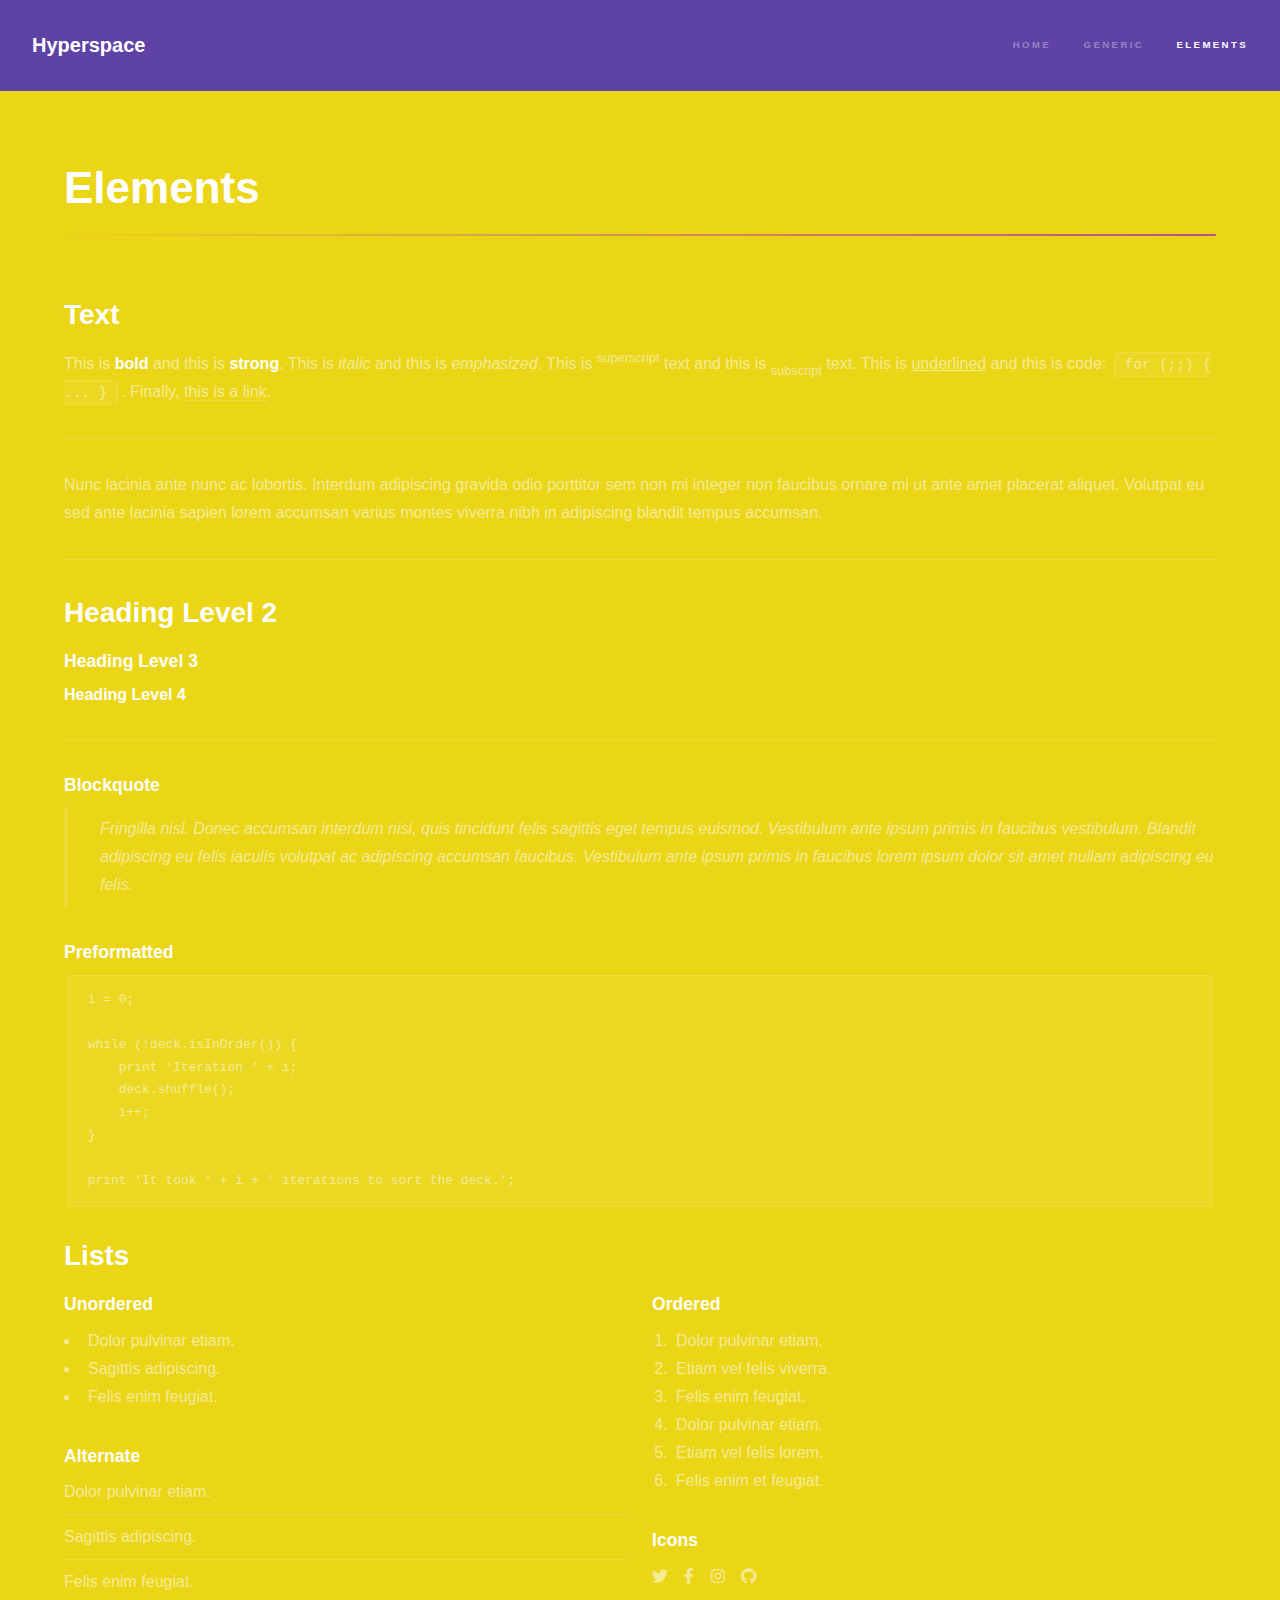
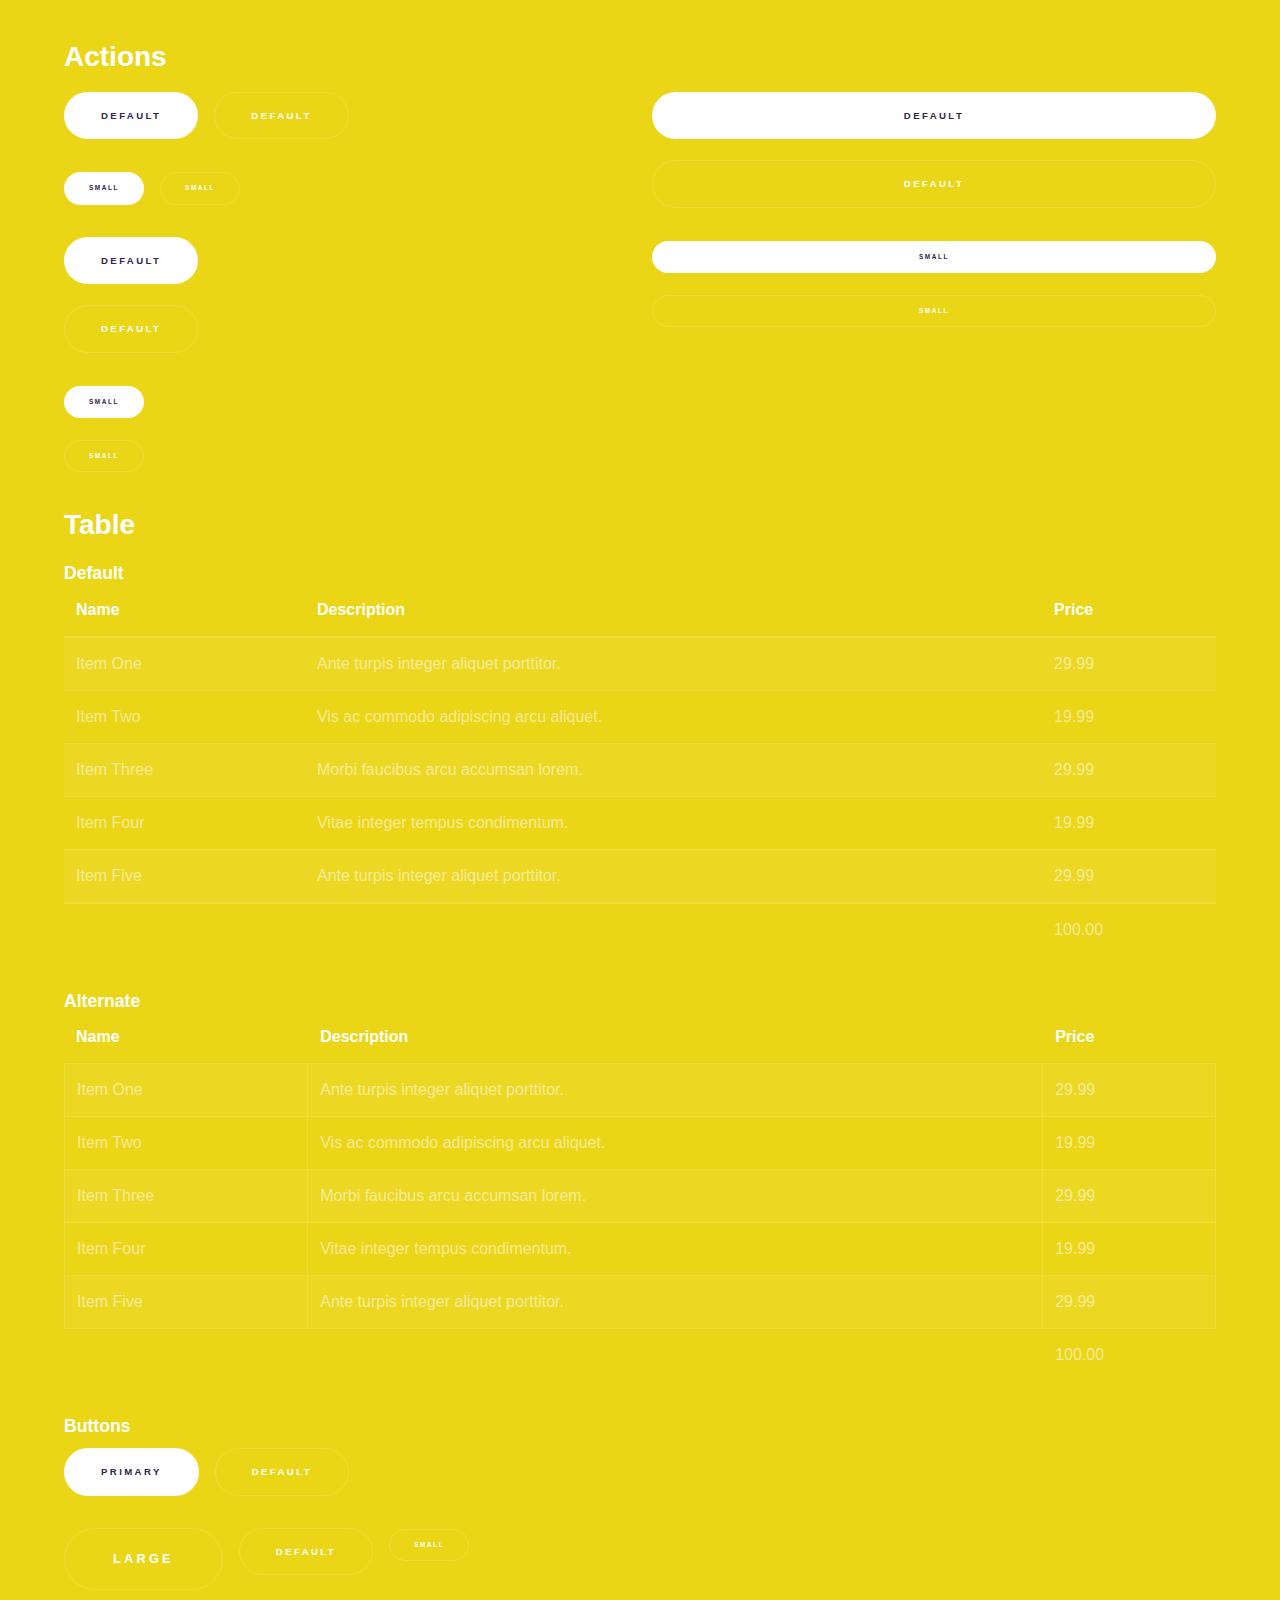
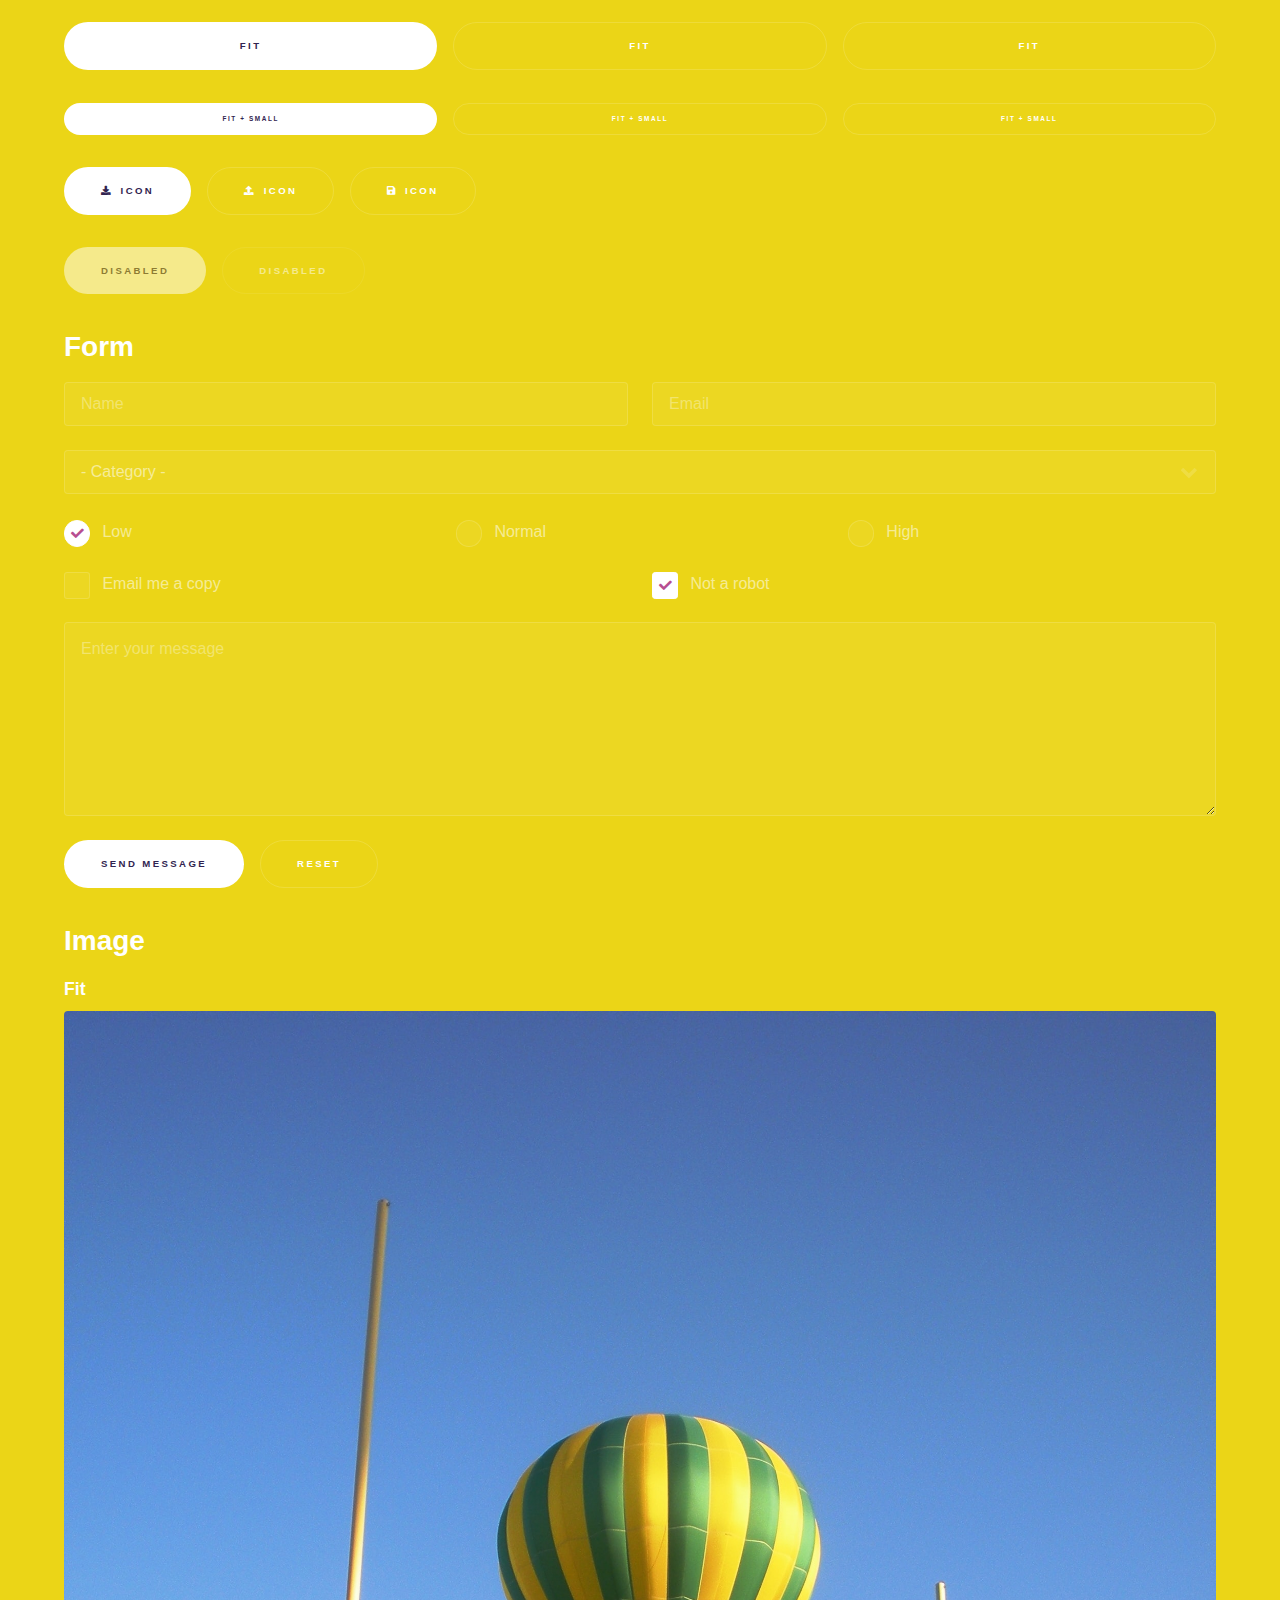
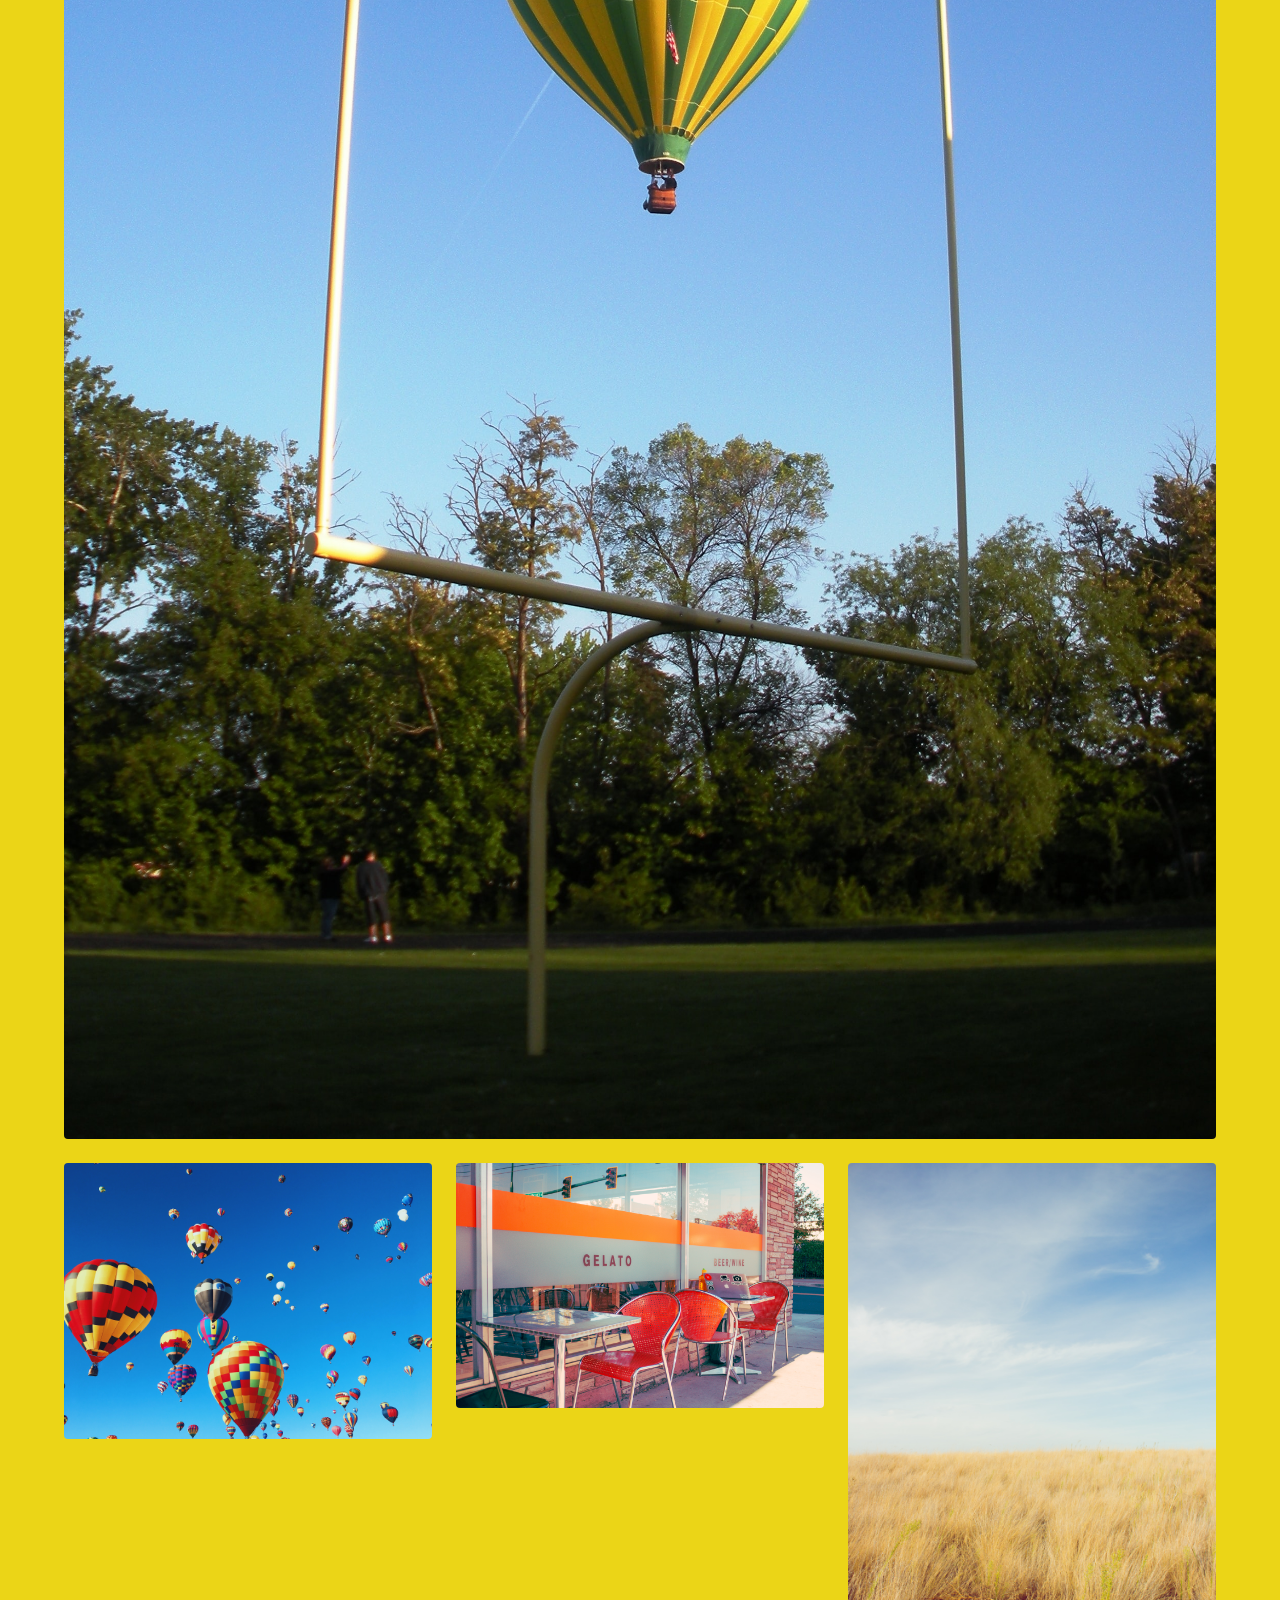
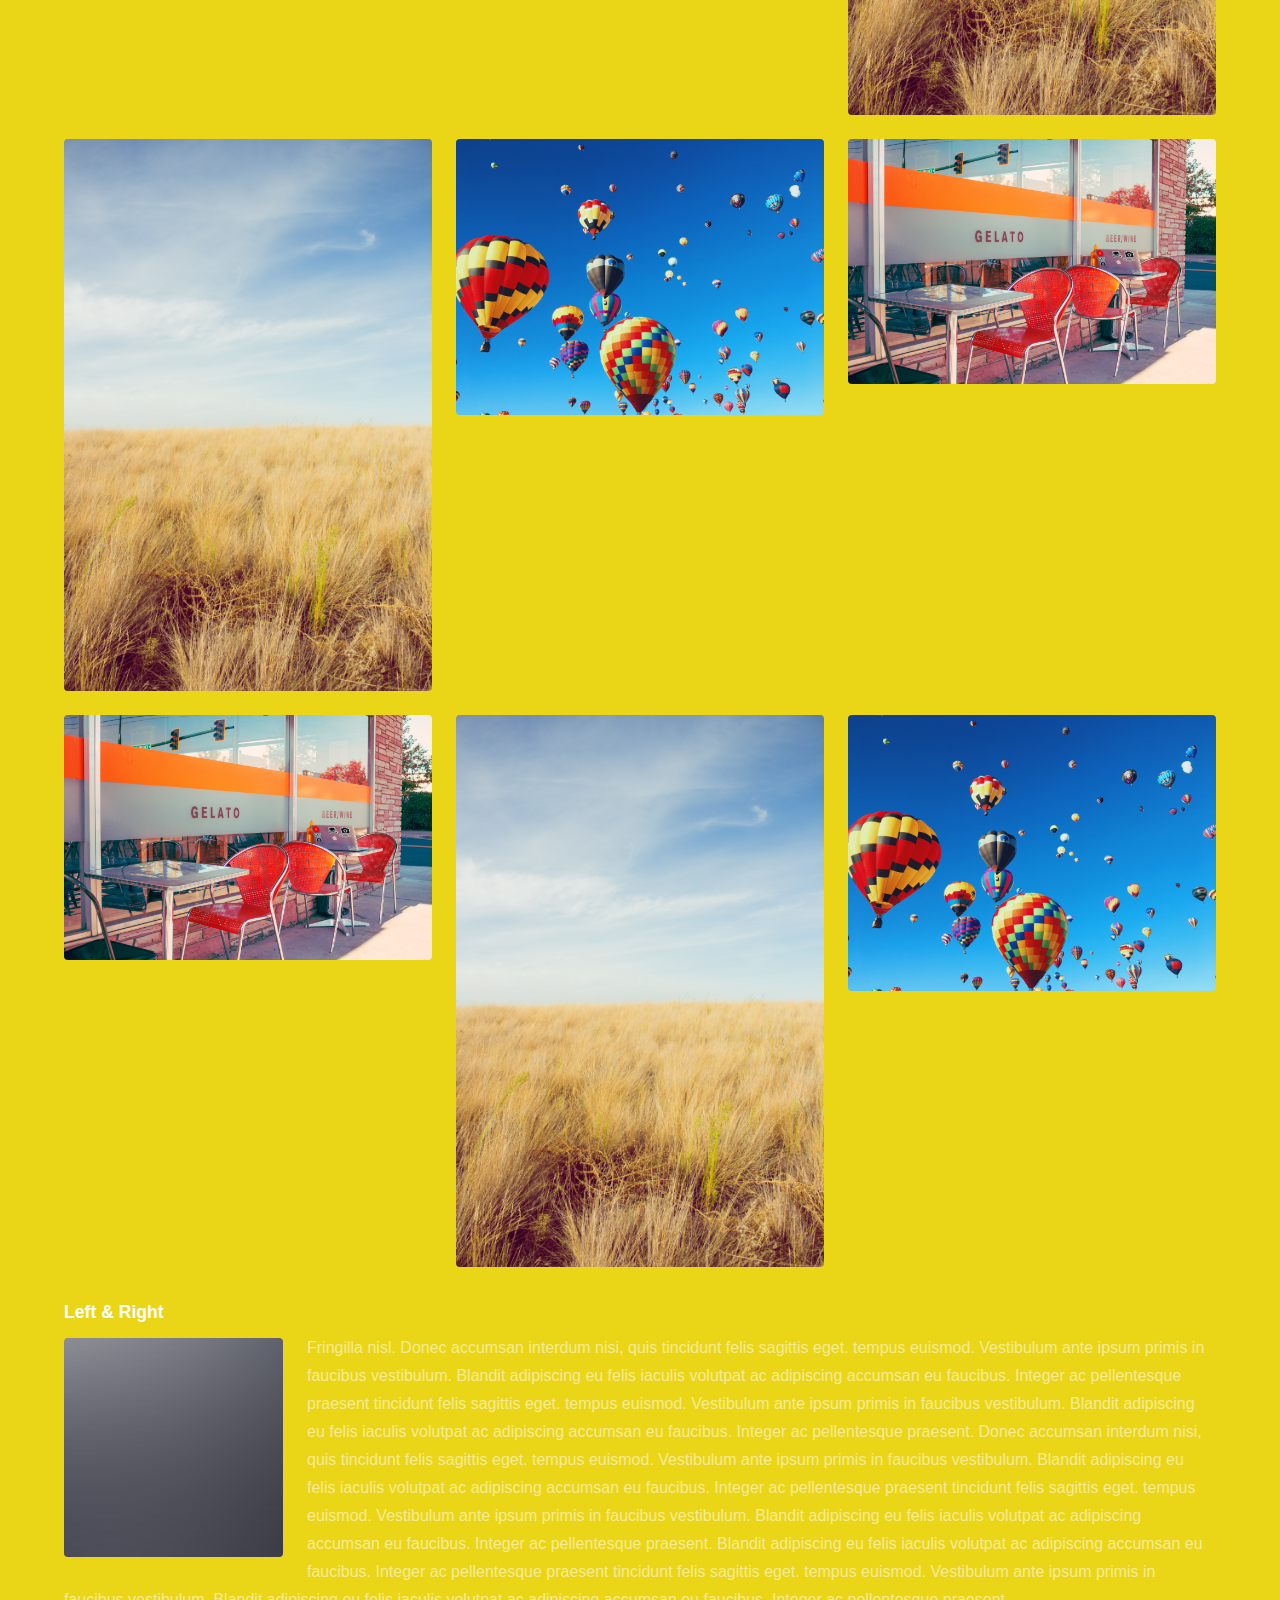
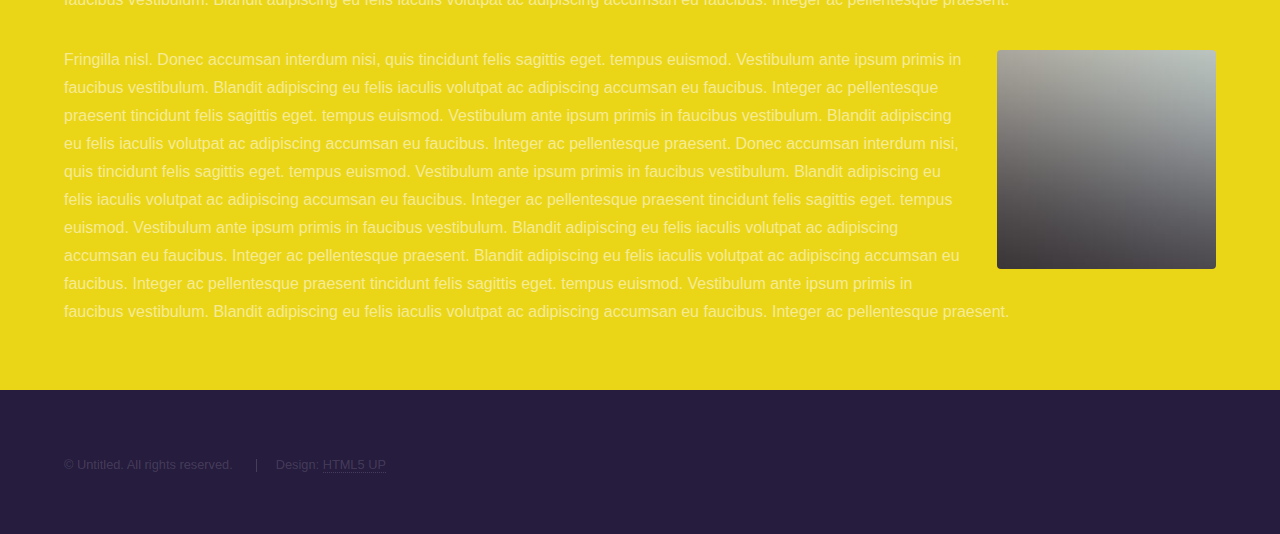
==== commit 2e92a109: "Color changes in CSS" ====
--- a/elements.html
+++ b/elements.html
@@ -4,7 +4,7 @@
 	html5up.net | @ajlkn
 	Free for personal and commercial use under the CCA 3.0 license (html5up.net/license)
 -->
-<html>
+<html lang="en">
 
 <head>
 	<title>Elevated Tech Consulting</title>
@@ -45,7 +45,8 @@
 						<em>emphasized</em>.
 						This is <sup>superscript</sup> text and this is <sub>subscript</sub> text.
 						This is <u>underlined</u> and this is code: <code>for (;;) { ... }</code>. Finally, <a
-							href="#">this is a link</a>.</p>
+							href="#">this is a link</a>.
+					</p>
 					<hr />
 					<p>Nunc lacinia ante nunc ac lobortis. Interdum adipiscing gravida odio porttitor sem non mi integer
 						non faucibus ornare mi ut ante amet placerat aliquet. Volutpat eu sed ante lacinia sapien lorem
--- a/assets/css/main.css
+++ b/assets/css/main.css
@@ -1,9 +1,9 @@
 @import url(fontawesome-all.min.css);
 
-/*
-	Hyperspace by HTML5 UP
-	html5up.net | @ajlkn
-	Free for personal and commercial use under the CCA 3.0 license (html5up.net/license)
+/*
+	Hyperspace by HTML5 UP
+	html5up.net | @ajlkn
+	Free for personal and commercial use under the CCA 3.0 license (html5up.net/license)
 */
 
 html, body, div, span, applet, object,
@@ -98,7 +98,7 @@
 	}
 
 	body {
-		background: #312450;
+		background: #ebd517;
 	}
 
 		body.is-preload *, body.is-preload *:before, body.is-preload *:after {
@@ -197,10 +197,10 @@
 		}
 
 			h1.major:after {
-				background-image: -moz-linear-gradient(to right, #5e42a6, #b74e91);
-				background-image: -webkit-linear-gradient(to right, #5e42a6, #b74e91);
-				background-image: -ms-linear-gradient(to right, #5e42a6, #b74e91);
-				background-image: linear-gradient(to right, #5e42a6, #b74e91);
+				background-image: -moz-linear-gradient(to right, #ebd517, #b74e91);
+				background-image: -webkit-linear-gradient(to right, #ebd517, #b74e91);
+				background-image: -ms-linear-gradient(to right, #ebd517, #b74e91);
+				background-image: linear-gradient(to right, #ebd517, #b74e91);
 				-moz-transition: max-width 0.2s ease;
 				-webkit-transition: max-width 0.2s ease;
 				-ms-transition: max-width 0.2s ease;
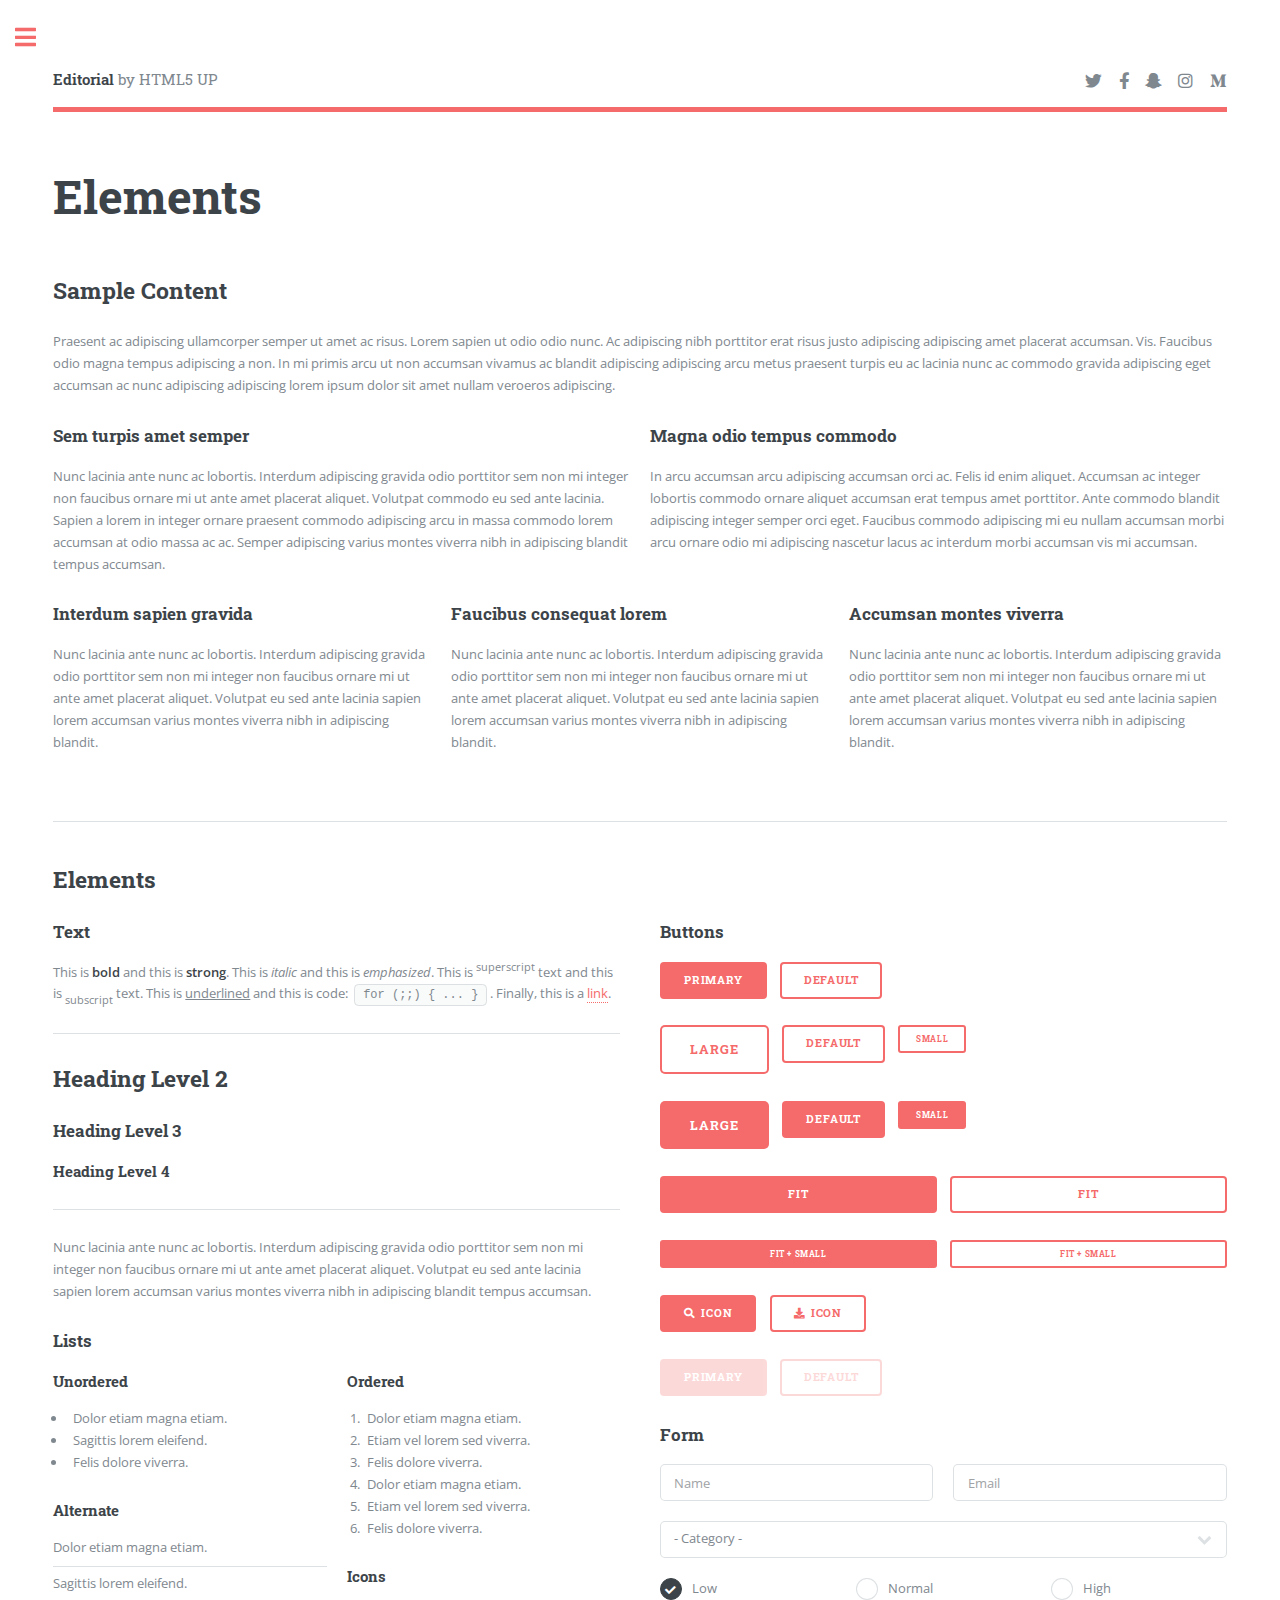
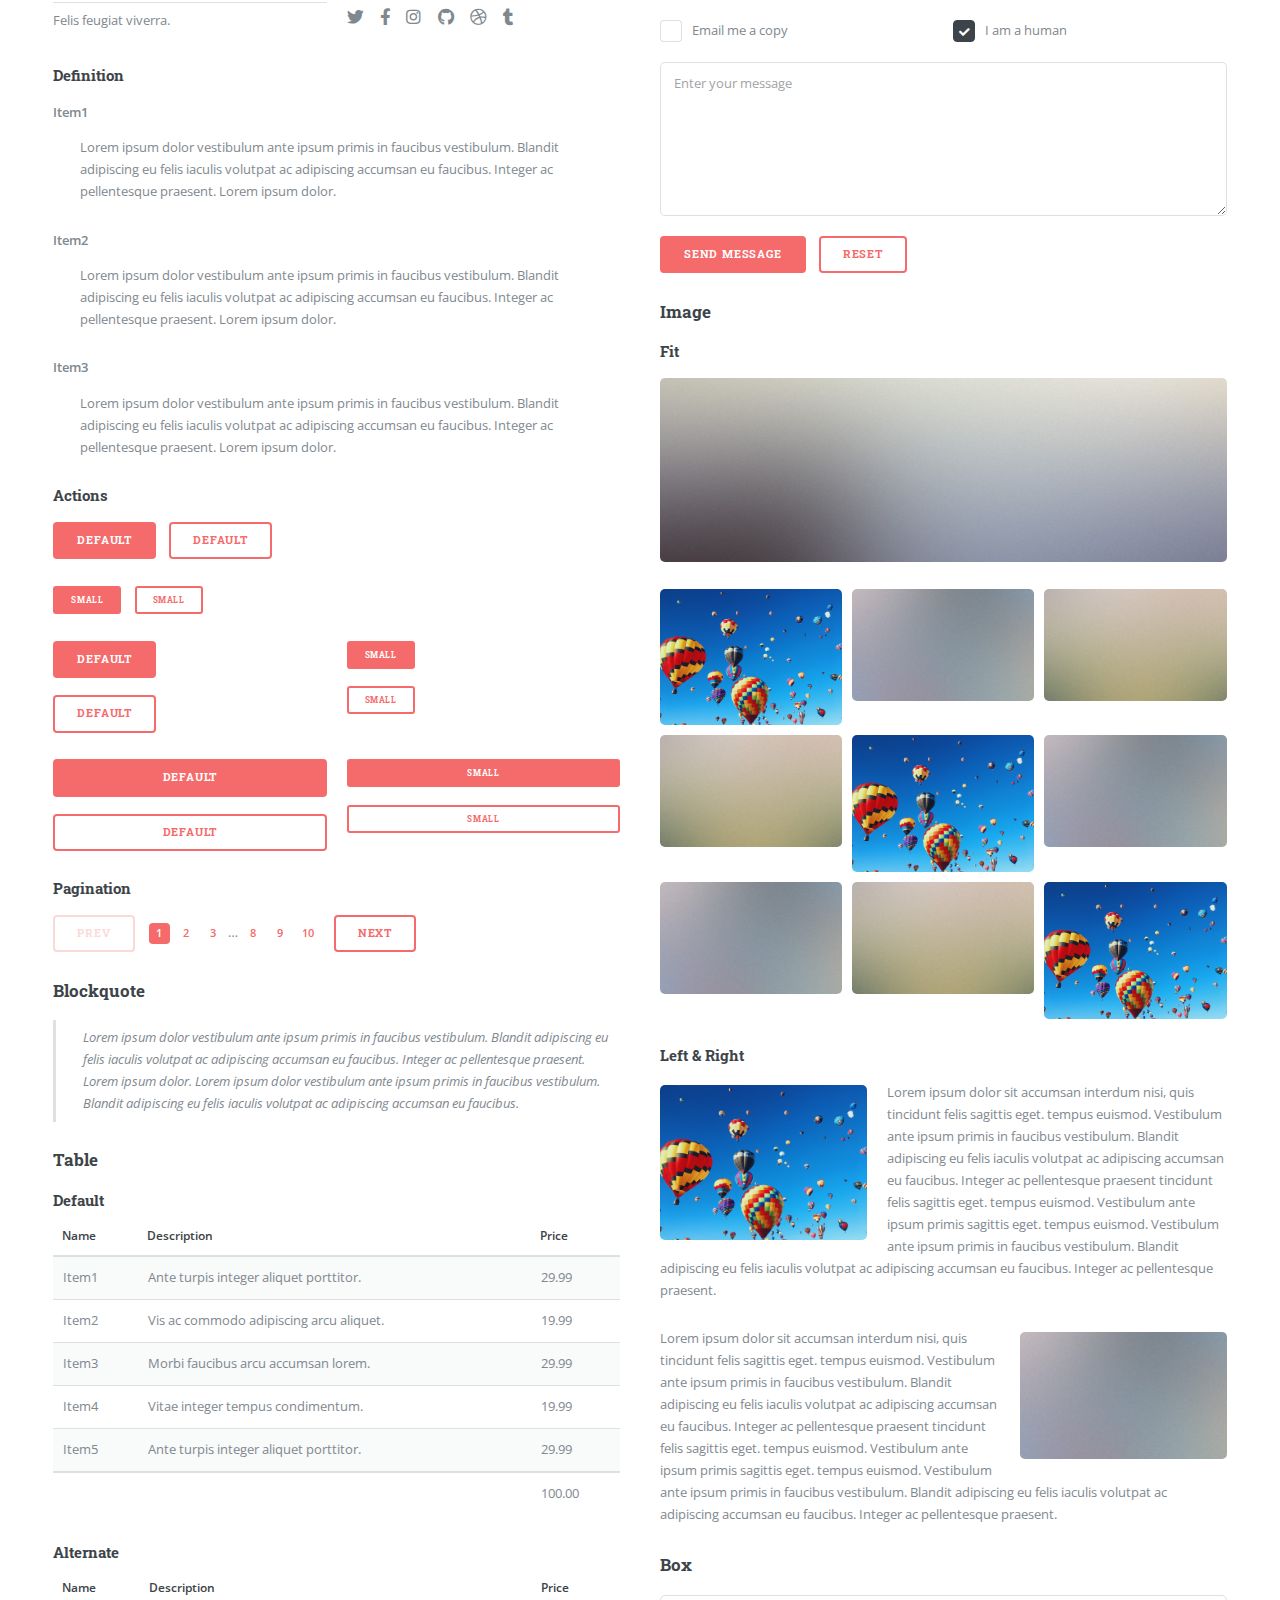
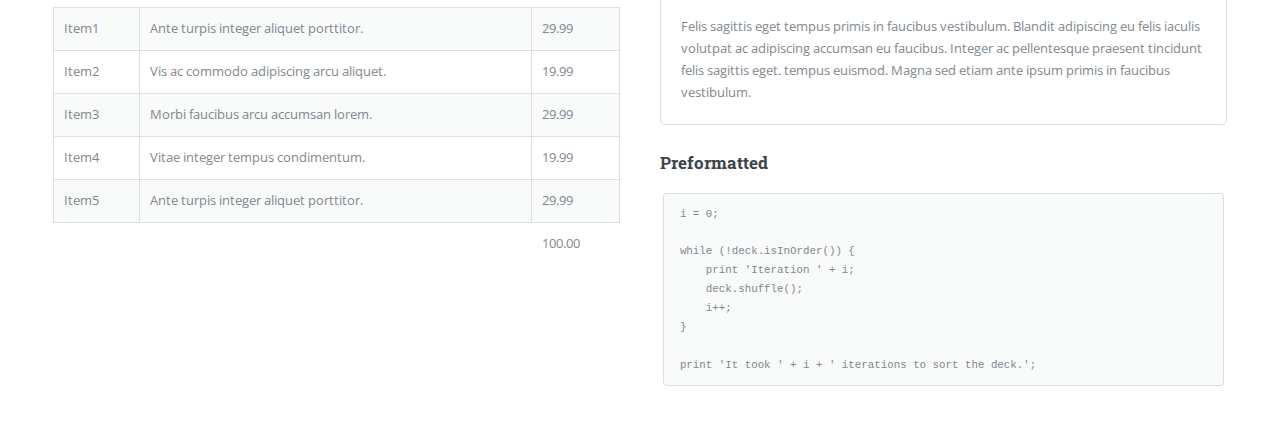
==== commit d316650b: "Changed up template." ====
--- a/elements.html
+++ b/elements.html
@@ -1,68 +1,496 @@
 <!DOCTYPE HTML>
 <!--
-	Hyperspace by HTML5 UP
+	Editorial by HTML5 UP
 	html5up.net | @ajlkn
 	Free for personal and commercial use under the CCA 3.0 license (html5up.net/license)
 -->
-<html lang="en">
+<html>
 
 <head>
-	<title>Elevated Tech Consulting</title>
+	<title>Elements - Editorial by HTML5 UP</title>
 	<meta charset="utf-8" />
 	<meta name="viewport" content="width=device-width, initial-scale=1, user-scalable=no" />
 	<link rel="stylesheet" href="assets/css/main.css" />
-	<noscript>
-		<link rel="stylesheet" href="assets/css/noscript.css" />
-	</noscript>
 </head>
 
 <body class="is-preload">
-
-	<!-- Header -->
-	<header id="header">
-		<a href="index.html" class="title">Hyperspace</a>
-		<nav>
-			<ul>
-				<li><a href="index.html">Home</a></li>
-				<li><a href="generic.html">Generic</a></li>
-				<li><a href="elements.html" class="active">Elements</a></li>
-			</ul>
-		</nav>
-	</header>
 
 	<!-- Wrapper -->
 	<div id="wrapper">
 
 		<!-- Main -->
-		<section id="main" class="wrapper">
+		<div id="main">
 			<div class="inner">
-				<h1 class="major">Elements</h1>
-
-				<!-- Text -->
+
+				<!-- Header -->
+				<header id="header">
+					<a href="index.html" class="logo"><strong>Editorial</strong> by HTML5 UP</a>
+					<ul class="icons">
+						<li><a href="#" class="icon brands fa-twitter"><span class="label">Twitter</span></a></li>
+						<li><a href="#" class="icon brands fa-facebook-f"><span class="label">Facebook</span></a></li>
+						<li><a href="#" class="icon brands fa-snapchat-ghost"><span class="label">Snapchat</span></a>
+						</li>
+						<li><a href="#" class="icon brands fa-instagram"><span class="label">Instagram</span></a></li>
+						<li><a href="#" class="icon brands fa-medium-m"><span class="label">Medium</span></a></li>
+					</ul>
+				</header>
+
+				<!-- Content -->
 				<section>
-					<h2>Text</h2>
-					<p>This is <b>bold</b> and this is <strong>strong</strong>. This is <i>italic</i> and this is
-						<em>emphasized</em>.
-						This is <sup>superscript</sup> text and this is <sub>subscript</sub> text.
-						This is <u>underlined</u> and this is code: <code>for (;;) { ... }</code>. Finally, <a
-							href="#">this is a link</a>.
-					</p>
-					<hr />
-					<p>Nunc lacinia ante nunc ac lobortis. Interdum adipiscing gravida odio porttitor sem non mi integer
-						non faucibus ornare mi ut ante amet placerat aliquet. Volutpat eu sed ante lacinia sapien lorem
-						accumsan varius montes viverra nibh in adipiscing blandit tempus accumsan.</p>
-					<hr />
-					<h2>Heading Level 2</h2>
-					<h3>Heading Level 3</h3>
-					<h4>Heading Level 4</h4>
-					<hr />
-					<h3>Blockquote</h3>
-					<blockquote>Fringilla nisl. Donec accumsan interdum nisi, quis tincidunt felis sagittis eget tempus
-						euismod. Vestibulum ante ipsum primis in faucibus vestibulum. Blandit adipiscing eu felis
-						iaculis volutpat ac adipiscing accumsan faucibus. Vestibulum ante ipsum primis in faucibus lorem
-						ipsum dolor sit amet nullam adipiscing eu felis.</blockquote>
-					<h3>Preformatted</h3>
-					<pre><code>i = 0;
+					<header class="main">
+						<h1>Elements</h1>
+					</header>
+
+					<!-- Content -->
+					<h2 id="content">Sample Content</h2>
+					<p>Praesent ac adipiscing ullamcorper semper ut amet ac risus. Lorem sapien ut odio odio nunc. Ac
+						adipiscing nibh porttitor erat risus justo adipiscing adipiscing amet placerat accumsan. Vis.
+						Faucibus odio magna tempus adipiscing a non. In mi primis arcu ut non accumsan vivamus ac
+						blandit adipiscing adipiscing arcu metus praesent turpis eu ac lacinia nunc ac commodo gravida
+						adipiscing eget accumsan ac nunc adipiscing adipiscing lorem ipsum dolor sit amet nullam
+						veroeros adipiscing.</p>
+					<div class="row">
+						<div class="col-6 col-12-small">
+							<h3>Sem turpis amet semper</h3>
+							<p>Nunc lacinia ante nunc ac lobortis. Interdum adipiscing gravida odio porttitor sem non mi
+								integer non faucibus ornare mi ut ante amet placerat aliquet. Volutpat commodo eu sed
+								ante lacinia. Sapien a lorem in integer ornare praesent commodo adipiscing arcu in massa
+								commodo lorem accumsan at odio massa ac ac. Semper adipiscing varius montes viverra nibh
+								in adipiscing blandit tempus accumsan.</p>
+						</div>
+						<div class="col-6 col-12-small">
+							<h3>Magna odio tempus commodo</h3>
+							<p>In arcu accumsan arcu adipiscing accumsan orci ac. Felis id enim aliquet. Accumsan ac
+								integer lobortis commodo ornare aliquet accumsan erat tempus amet porttitor. Ante
+								commodo blandit adipiscing integer semper orci eget. Faucibus commodo adipiscing mi eu
+								nullam accumsan morbi arcu ornare odio mi adipiscing nascetur lacus ac interdum morbi
+								accumsan vis mi accumsan.</p>
+						</div>
+						<!-- Break -->
+						<div class="col-4 col-12-medium">
+							<h3>Interdum sapien gravida</h3>
+							<p>Nunc lacinia ante nunc ac lobortis. Interdum adipiscing gravida odio porttitor sem non mi
+								integer non faucibus ornare mi ut ante amet placerat aliquet. Volutpat eu sed ante
+								lacinia sapien lorem accumsan varius montes viverra nibh in adipiscing blandit.</p>
+						</div>
+						<div class="col-4 col-12-medium">
+							<h3>Faucibus consequat lorem</h3>
+							<p>Nunc lacinia ante nunc ac lobortis. Interdum adipiscing gravida odio porttitor sem non mi
+								integer non faucibus ornare mi ut ante amet placerat aliquet. Volutpat eu sed ante
+								lacinia sapien lorem accumsan varius montes viverra nibh in adipiscing blandit.</p>
+						</div>
+						<div class="col-4 col-12-medium">
+							<h3>Accumsan montes viverra</h3>
+							<p>Nunc lacinia ante nunc ac lobortis. Interdum adipiscing gravida odio porttitor sem non mi
+								integer non faucibus ornare mi ut ante amet placerat aliquet. Volutpat eu sed ante
+								lacinia sapien lorem accumsan varius montes viverra nibh in adipiscing blandit.</p>
+						</div>
+					</div>
+
+					<hr class="major" />
+
+					<!-- Elements -->
+					<h2 id="elements">Elements</h2>
+					<div class="row gtr-200">
+						<div class="col-6 col-12-medium">
+
+							<!-- Text stuff -->
+							<h3>Text</h3>
+							<p>This is <b>bold</b> and this is <strong>strong</strong>. This is <i>italic</i> and this
+								is <em>emphasized</em>.
+								This is <sup>superscript</sup> text and this is <sub>subscript</sub> text.
+								This is <u>underlined</u> and this is code: <code>for (;;) { ... }</code>.
+								Finally, this is a <a href="#">link</a>.</p>
+							<hr />
+							<h2>Heading Level 2</h2>
+							<h3>Heading Level 3</h3>
+							<h4>Heading Level 4</h4>
+							<hr />
+							<p>Nunc lacinia ante nunc ac lobortis. Interdum adipiscing gravida odio porttitor sem non mi
+								integer non faucibus ornare mi ut ante amet placerat aliquet. Volutpat eu sed ante
+								lacinia sapien lorem accumsan varius montes viverra nibh in adipiscing blandit tempus
+								accumsan.</p>
+
+							<!-- Lists -->
+							<h3>Lists</h3>
+							<div class="row">
+								<div class="col-6 col-12-small">
+
+									<h4>Unordered</h4>
+									<ul>
+										<li>Dolor etiam magna etiam.</li>
+										<li>Sagittis lorem eleifend.</li>
+										<li>Felis dolore viverra.</li>
+									</ul>
+
+									<h4>Alternate</h4>
+									<ul class="alt">
+										<li>Dolor etiam magna etiam.</li>
+										<li>Sagittis lorem eleifend.</li>
+										<li>Felis feugiat viverra.</li>
+									</ul>
+
+								</div>
+								<div class="col-6 col-12-small">
+
+									<h4>Ordered</h4>
+									<ol>
+										<li>Dolor etiam magna etiam.</li>
+										<li>Etiam vel lorem sed viverra.</li>
+										<li>Felis dolore viverra.</li>
+										<li>Dolor etiam magna etiam.</li>
+										<li>Etiam vel lorem sed viverra.</li>
+										<li>Felis dolore viverra.</li>
+									</ol>
+
+									<h4>Icons</h4>
+									<ul class="icons">
+										<li><a href="#" class="icon brands fa-twitter"><span
+													class="label">Twitter</span></a></li>
+										<li><a href="#" class="icon brands fa-facebook-f"><span
+													class="label">Facebook</span></a></li>
+										<li><a href="#" class="icon brands fa-instagram"><span
+													class="label">Instagram</span></a></li>
+										<li><a href="#" class="icon brands fa-github"><span
+													class="label">Github</span></a></li>
+										<li><a href="#" class="icon brands fa-dribbble"><span
+													class="label">Dribbble</span></a></li>
+										<li><a href="#" class="icon brands fa-tumblr"><span
+													class="label">Tumblr</span></a></li>
+									</ul>
+
+								</div>
+							</div>
+							<h4>Definition</h4>
+							<dl>
+								<dt>Item1</dt>
+								<dd>
+									<p>Lorem ipsum dolor vestibulum ante ipsum primis in faucibus vestibulum. Blandit
+										adipiscing eu felis iaculis volutpat ac adipiscing accumsan eu faucibus. Integer
+										ac pellentesque praesent. Lorem ipsum dolor.</p>
+								</dd>
+								<dt>Item2</dt>
+								<dd>
+									<p>Lorem ipsum dolor vestibulum ante ipsum primis in faucibus vestibulum. Blandit
+										adipiscing eu felis iaculis volutpat ac adipiscing accumsan eu faucibus. Integer
+										ac pellentesque praesent. Lorem ipsum dolor.</p>
+								</dd>
+								<dt>Item3</dt>
+								<dd>
+									<p>Lorem ipsum dolor vestibulum ante ipsum primis in faucibus vestibulum. Blandit
+										adipiscing eu felis iaculis volutpat ac adipiscing accumsan eu faucibus. Integer
+										ac pellentesque praesent. Lorem ipsum dolor.</p>
+								</dd>
+							</dl>
+
+							<h4>Actions</h4>
+							<ul class="actions">
+								<li><a href="#" class="button primary">Default</a></li>
+								<li><a href="#" class="button">Default</a></li>
+							</ul>
+							<ul class="actions small">
+								<li><a href="#" class="button primary small">Small</a></li>
+								<li><a href="#" class="button small">Small</a></li>
+							</ul>
+							<div class="row">
+								<div class="col-6 col-12-small">
+									<ul class="actions stacked">
+										<li><a href="#" class="button primary">Default</a></li>
+										<li><a href="#" class="button">Default</a></li>
+									</ul>
+								</div>
+								<div class="col-6 col-12-small">
+									<ul class="actions stacked">
+										<li><a href="#" class="button primary small">Small</a></li>
+										<li><a href="#" class="button small">Small</a></li>
+									</ul>
+								</div>
+								<div class="col-6 col-12-small">
+									<ul class="actions stacked">
+										<li><a href="#" class="button primary fit">Default</a></li>
+										<li><a href="#" class="button fit">Default</a></li>
+									</ul>
+								</div>
+								<div class="col-6 col-12-small">
+									<ul class="actions stacked">
+										<li><a href="#" class="button primary small fit">Small</a></li>
+										<li><a href="#" class="button small fit">Small</a></li>
+									</ul>
+								</div>
+							</div>
+
+							<h4>Pagination</h4>
+							<ul class="pagination">
+								<li><span class="button disabled">Prev</span></li>
+								<li><a href="#" class="page active">1</a></li>
+								<li><a href="#" class="page">2</a></li>
+								<li><a href="#" class="page">3</a></li>
+								<li><span>&hellip;</span></li>
+								<li><a href="#" class="page">8</a></li>
+								<li><a href="#" class="page">9</a></li>
+								<li><a href="#" class="page">10</a></li>
+								<li><a href="#" class="button">Next</a></li>
+							</ul>
+
+							<!-- Blockquote -->
+							<h3>Blockquote</h3>
+							<blockquote>Lorem ipsum dolor vestibulum ante ipsum primis in faucibus vestibulum. Blandit
+								adipiscing eu felis iaculis volutpat ac adipiscing accumsan eu faucibus. Integer ac
+								pellentesque praesent. Lorem ipsum dolor. Lorem ipsum dolor vestibulum ante ipsum primis
+								in faucibus vestibulum. Blandit adipiscing eu felis iaculis volutpat ac adipiscing
+								accumsan eu faucibus.</blockquote>
+
+							<!-- Table -->
+							<h3>Table</h3>
+
+							<h4>Default</h4>
+							<div class="table-wrapper">
+								<table>
+									<thead>
+										<tr>
+											<th>Name</th>
+											<th>Description</th>
+											<th>Price</th>
+										</tr>
+									</thead>
+									<tbody>
+										<tr>
+											<td>Item1</td>
+											<td>Ante turpis integer aliquet porttitor.</td>
+											<td>29.99</td>
+										</tr>
+										<tr>
+											<td>Item2</td>
+											<td>Vis ac commodo adipiscing arcu aliquet.</td>
+											<td>19.99</td>
+										</tr>
+										<tr>
+											<td>Item3</td>
+											<td> Morbi faucibus arcu accumsan lorem.</td>
+											<td>29.99</td>
+										</tr>
+										<tr>
+											<td>Item4</td>
+											<td>Vitae integer tempus condimentum.</td>
+											<td>19.99</td>
+										</tr>
+										<tr>
+											<td>Item5</td>
+											<td>Ante turpis integer aliquet porttitor.</td>
+											<td>29.99</td>
+										</tr>
+									</tbody>
+									<tfoot>
+										<tr>
+											<td colspan="2"></td>
+											<td>100.00</td>
+										</tr>
+									</tfoot>
+								</table>
+							</div>
+
+							<h4>Alternate</h4>
+							<div class="table-wrapper">
+								<table class="alt">
+									<thead>
+										<tr>
+											<th>Name</th>
+											<th>Description</th>
+											<th>Price</th>
+										</tr>
+									</thead>
+									<tbody>
+										<tr>
+											<td>Item1</td>
+											<td>Ante turpis integer aliquet porttitor.</td>
+											<td>29.99</td>
+										</tr>
+										<tr>
+											<td>Item2</td>
+											<td>Vis ac commodo adipiscing arcu aliquet.</td>
+											<td>19.99</td>
+										</tr>
+										<tr>
+											<td>Item3</td>
+											<td> Morbi faucibus arcu accumsan lorem.</td>
+											<td>29.99</td>
+										</tr>
+										<tr>
+											<td>Item4</td>
+											<td>Vitae integer tempus condimentum.</td>
+											<td>19.99</td>
+										</tr>
+										<tr>
+											<td>Item5</td>
+											<td>Ante turpis integer aliquet porttitor.</td>
+											<td>29.99</td>
+										</tr>
+									</tbody>
+									<tfoot>
+										<tr>
+											<td colspan="2"></td>
+											<td>100.00</td>
+										</tr>
+									</tfoot>
+								</table>
+							</div>
+
+						</div>
+						<div class="col-6 col-12-medium">
+
+							<!-- Buttons -->
+							<h3>Buttons</h3>
+							<ul class="actions">
+								<li><a href="#" class="button primary">Primary</a></li>
+								<li><a href="#" class="button">Default</a></li>
+							</ul>
+							<ul class="actions">
+								<li><a href="#" class="button large">Large</a></li>
+								<li><a href="#" class="button">Default</a></li>
+								<li><a href="#" class="button small">Small</a></li>
+							</ul>
+							<ul class="actions">
+								<li><a href="#" class="button primary large">Large</a></li>
+								<li><a href="#" class="button primary">Default</a></li>
+								<li><a href="#" class="button primary small">Small</a></li>
+							</ul>
+							<ul class="actions fit">
+								<li><a href="#" class="button primary fit">Fit</a></li>
+								<li><a href="#" class="button fit">Fit</a></li>
+							</ul>
+							<ul class="actions fit small">
+								<li><a href="#" class="button primary fit small">Fit + Small</a></li>
+								<li><a href="#" class="button fit small">Fit + Small</a></li>
+							</ul>
+							<ul class="actions">
+								<li><a href="#" class="button primary icon solid fa-search">Icon</a></li>
+								<li><a href="#" class="button icon solid fa-download">Icon</a></li>
+							</ul>
+							<ul class="actions">
+								<li><span class="button primary disabled">Primary</span></li>
+								<li><span class="button disabled">Default</span></li>
+							</ul>
+
+							<!-- Form -->
+							<h3>Form</h3>
+
+							<form method="post" action="#">
+								<div class="row gtr-uniform">
+									<div class="col-6 col-12-xsmall">
+										<input type="text" name="demo-name" id="demo-name" value=""
+											placeholder="Name" />
+									</div>
+									<div class="col-6 col-12-xsmall">
+										<input type="email" name="demo-email" id="demo-email" value=""
+											placeholder="Email" />
+									</div>
+									<!-- Break -->
+									<div class="col-12">
+										<select name="demo-category" id="demo-category">
+											<option value="">- Category -</option>
+											<option value="1">Manufacturing</option>
+											<option value="1">Shipping</option>
+											<option value="1">Administration</option>
+											<option value="1">Human Resources</option>
+										</select>
+									</div>
+									<!-- Break -->
+									<div class="col-4 col-12-small">
+										<input type="radio" id="demo-priority-low" name="demo-priority" checked>
+										<label for="demo-priority-low">Low</label>
+									</div>
+									<div class="col-4 col-12-small">
+										<input type="radio" id="demo-priority-normal" name="demo-priority">
+										<label for="demo-priority-normal">Normal</label>
+									</div>
+									<div class="col-4 col-12-small">
+										<input type="radio" id="demo-priority-high" name="demo-priority">
+										<label for="demo-priority-high">High</label>
+									</div>
+									<!-- Break -->
+									<div class="col-6 col-12-small">
+										<input type="checkbox" id="demo-copy" name="demo-copy">
+										<label for="demo-copy">Email me a copy</label>
+									</div>
+									<div class="col-6 col-12-small">
+										<input type="checkbox" id="demo-human" name="demo-human" checked>
+										<label for="demo-human">I am a human</label>
+									</div>
+									<!-- Break -->
+									<div class="col-12">
+										<textarea name="demo-message" id="demo-message" placeholder="Enter your message"
+											rows="6"></textarea>
+									</div>
+									<!-- Break -->
+									<div class="col-12">
+										<ul class="actions">
+											<li><input type="submit" value="Send Message" class="primary" /></li>
+											<li><input type="reset" value="Reset" /></li>
+										</ul>
+									</div>
+								</div>
+							</form>
+
+							<!-- Image -->
+							<h3>Image</h3>
+
+							<h4>Fit</h4>
+							<span class="image fit"><img src="images/pic11.jpg" alt="" /></span>
+							<div class="box alt">
+								<div class="row gtr-50 gtr-uniform">
+									<div class="col-4"><span class="image fit"><img src="images/pic01.jpg"
+												alt="" /></span></div>
+									<div class="col-4"><span class="image fit"><img src="images/pic02.jpg"
+												alt="" /></span></div>
+									<div class="col-4"><span class="image fit"><img src="images/pic03.jpg"
+												alt="" /></span></div>
+									<!-- Break -->
+									<div class="col-4"><span class="image fit"><img src="images/pic03.jpg"
+												alt="" /></span></div>
+									<div class="col-4"><span class="image fit"><img src="images/pic01.jpg"
+												alt="" /></span></div>
+									<div class="col-4"><span class="image fit"><img src="images/pic02.jpg"
+												alt="" /></span></div>
+									<!-- Break -->
+									<div class="col-4"><span class="image fit"><img src="images/pic02.jpg"
+												alt="" /></span></div>
+									<div class="col-4"><span class="image fit"><img src="images/pic03.jpg"
+												alt="" /></span></div>
+									<div class="col-4"><span class="image fit"><img src="images/pic01.jpg"
+												alt="" /></span></div>
+								</div>
+							</div>
+
+							<h4>Left &amp; Right</h4>
+							<p><span class="image left"><img src="images/pic01.jpg" alt="" /></span>Lorem ipsum dolor
+								sit accumsan interdum nisi, quis tincidunt felis sagittis eget. tempus euismod.
+								Vestibulum ante ipsum primis in faucibus vestibulum. Blandit adipiscing eu felis iaculis
+								volutpat ac adipiscing accumsan eu faucibus. Integer ac pellentesque praesent tincidunt
+								felis sagittis eget. tempus euismod. Vestibulum ante ipsum primis sagittis eget. tempus
+								euismod. Vestibulum ante ipsum primis in faucibus vestibulum. Blandit adipiscing eu
+								felis iaculis volutpat ac adipiscing accumsan eu faucibus. Integer ac pellentesque
+								praesent.</p>
+							<p><span class="image right"><img src="images/pic02.jpg" alt="" /></span>Lorem ipsum dolor
+								sit accumsan interdum nisi, quis tincidunt felis sagittis eget. tempus euismod.
+								Vestibulum ante ipsum primis in faucibus vestibulum. Blandit adipiscing eu felis iaculis
+								volutpat ac adipiscing accumsan eu faucibus. Integer ac pellentesque praesent tincidunt
+								felis sagittis eget. tempus euismod. Vestibulum ante ipsum primis sagittis eget. tempus
+								euismod. Vestibulum ante ipsum primis in faucibus vestibulum. Blandit adipiscing eu
+								felis iaculis volutpat ac adipiscing accumsan eu faucibus. Integer ac pellentesque
+								praesent.</p>
+
+							<!-- Box -->
+							<h3>Box</h3>
+							<div class="box">
+								<p>Felis sagittis eget tempus primis in faucibus vestibulum. Blandit adipiscing eu felis
+									iaculis volutpat ac adipiscing accumsan eu faucibus. Integer ac pellentesque
+									praesent tincidunt felis sagittis eget. tempus euismod. Magna sed etiam ante ipsum
+									primis in faucibus vestibulum.</p>
+							</div>
+
+							<!-- Preformatted Code -->
+							<h3>Preformatted</h3>
+							<pre><code>i = 0;
 
 while (!deck.isInOrder()) {
     print 'Iteration ' + i;
@@ -70,345 +498,117 @@
     i++;
 }
 
-print 'It took ' + i + ' iterations to sort the deck.';</code></pre>
-				</section>
-
-				<!-- Lists -->
-				<section>
-					<h2>Lists</h2>
-					<div class="row">
-						<div class="col-6 col-12-medium">
-							<h3>Unordered</h3>
-							<ul>
-								<li>Dolor pulvinar etiam.</li>
-								<li>Sagittis adipiscing.</li>
-								<li>Felis enim feugiat.</li>
-							</ul>
-							<h3>Alternate</h3>
-							<ul class="alt">
-								<li>Dolor pulvinar etiam.</li>
-								<li>Sagittis adipiscing.</li>
-								<li>Felis enim feugiat.</li>
-							</ul>
-						</div>
-						<div class="col-6 col-12-medium">
-							<h3>Ordered</h3>
-							<ol>
-								<li>Dolor pulvinar etiam.</li>
-								<li>Etiam vel felis viverra.</li>
-								<li>Felis enim feugiat.</li>
-								<li>Dolor pulvinar etiam.</li>
-								<li>Etiam vel felis lorem.</li>
-								<li>Felis enim et feugiat.</li>
-							</ol>
-							<h3>Icons</h3>
-							<ul class="icons">
-								<li><a href="#" class="icon brands fa-twitter"><span class="label">Twitter</span></a>
-								</li>
-								<li><a href="#" class="icon brands fa-facebook-f"><span
-											class="label">Facebook</span></a></li>
-								<li><a href="#" class="icon brands fa-instagram"><span
-											class="label">Instagram</span></a></li>
-								<li><a href="#" class="icon brands fa-github"><span class="label">Github</span></a></li>
-							</ul>
+print 'It took ' + i + ' iterations to sort the deck.';
+</code></pre>
+
 						</div>
 					</div>
-					<h2>Actions</h2>
-					<div class="row">
-						<div class="col-6 col-12-medium">
-							<ul class="actions">
-								<li><a href="#" class="button primary">Default</a></li>
-								<li><a href="#" class="button">Default</a></li>
-							</ul>
-							<ul class="actions small">
-								<li><a href="#" class="button primary small">Small</a></li>
-								<li><a href="#" class="button small">Small</a></li>
-							</ul>
-							<ul class="actions stacked">
-								<li><a href="#" class="button primary">Default</a></li>
-								<li><a href="#" class="button">Default</a></li>
-							</ul>
-							<ul class="actions stacked">
-								<li><a href="#" class="button primary small">Small</a></li>
-								<li><a href="#" class="button small">Small</a></li>
-							</ul>
-						</div>
-						<div class="col-6 col-12-medium">
-							<ul class="actions stacked">
-								<li><a href="#" class="button primary fit">Default</a></li>
-								<li><a href="#" class="button fit">Default</a></li>
-							</ul>
-							<ul class="actions stacked">
-								<li><a href="#" class="button primary small fit">Small</a></li>
-								<li><a href="#" class="button small fit">Small</a></li>
-							</ul>
-						</div>
+
+				</section>
+
+			</div>
+		</div>
+
+		<!-- Sidebar -->
+		<div id="sidebar">
+			<div class="inner">
+
+				<!-- Search -->
+				<section id="search" class="alt">
+					<form method="post" action="#">
+						<input type="text" name="query" id="query" placeholder="Search" />
+					</form>
+				</section>
+
+				<!-- Menu -->
+				<nav id="menu">
+					<header class="major">
+						<h2>Menu</h2>
+					</header>
+					<ul>
+						<li><a href="index.html">Homepage</a></li>
+						<li><a href="generic.html">Generic</a></li>
+						<li><a href="elements.html">Elements</a></li>
+						<li>
+							<span class="opener">Submenu</span>
+							<ul>
+								<li><a href="#">Lorem Dolor</a></li>
+								<li><a href="#">Ipsum Adipiscing</a></li>
+								<li><a href="#">Tempus Magna</a></li>
+								<li><a href="#">Feugiat Veroeros</a></li>
+							</ul>
+						</li>
+						<li><a href="#">Etiam Dolore</a></li>
+						<li><a href="#">Adipiscing</a></li>
+						<li>
+							<span class="opener">Another Submenu</span>
+							<ul>
+								<li><a href="#">Lorem Dolor</a></li>
+								<li><a href="#">Ipsum Adipiscing</a></li>
+								<li><a href="#">Tempus Magna</a></li>
+								<li><a href="#">Feugiat Veroeros</a></li>
+							</ul>
+						</li>
+						<li><a href="#">Maximus Erat</a></li>
+						<li><a href="#">Sapien Mauris</a></li>
+						<li><a href="#">Amet Lacinia</a></li>
+					</ul>
+				</nav>
+
+				<!-- Section -->
+				<section>
+					<header class="major">
+						<h2>Ante interdum</h2>
+					</header>
+					<div class="mini-posts">
+						<article>
+							<a href="#" class="image"><img src="images/pic07.jpg" alt="" /></a>
+							<p>Aenean ornare velit lacus, ac varius enim lorem ullamcorper dolore aliquam.</p>
+						</article>
+						<article>
+							<a href="#" class="image"><img src="images/pic08.jpg" alt="" /></a>
+							<p>Aenean ornare velit lacus, ac varius enim lorem ullamcorper dolore aliquam.</p>
+						</article>
+						<article>
+							<a href="#" class="image"><img src="images/pic09.jpg" alt="" /></a>
+							<p>Aenean ornare velit lacus, ac varius enim lorem ullamcorper dolore aliquam.</p>
+						</article>
 					</div>
-				</section>
-
-				<!-- Table -->
-				<section>
-					<h2>Table</h2>
-					<h3>Default</h3>
-					<div class="table-wrapper">
-						<table>
-							<thead>
-								<tr>
-									<th>Name</th>
-									<th>Description</th>
-									<th>Price</th>
-								</tr>
-							</thead>
-							<tbody>
-								<tr>
-									<td>Item One</td>
-									<td>Ante turpis integer aliquet porttitor.</td>
-									<td>29.99</td>
-								</tr>
-								<tr>
-									<td>Item Two</td>
-									<td>Vis ac commodo adipiscing arcu aliquet.</td>
-									<td>19.99</td>
-								</tr>
-								<tr>
-									<td>Item Three</td>
-									<td> Morbi faucibus arcu accumsan lorem.</td>
-									<td>29.99</td>
-								</tr>
-								<tr>
-									<td>Item Four</td>
-									<td>Vitae integer tempus condimentum.</td>
-									<td>19.99</td>
-								</tr>
-								<tr>
-									<td>Item Five</td>
-									<td>Ante turpis integer aliquet porttitor.</td>
-									<td>29.99</td>
-								</tr>
-							</tbody>
-							<tfoot>
-								<tr>
-									<td colspan="2"></td>
-									<td>100.00</td>
-								</tr>
-							</tfoot>
-						</table>
-					</div>
-
-					<h3>Alternate</h3>
-					<div class="table-wrapper">
-						<table class="alt">
-							<thead>
-								<tr>
-									<th>Name</th>
-									<th>Description</th>
-									<th>Price</th>
-								</tr>
-							</thead>
-							<tbody>
-								<tr>
-									<td>Item One</td>
-									<td>Ante turpis integer aliquet porttitor.</td>
-									<td>29.99</td>
-								</tr>
-								<tr>
-									<td>Item Two</td>
-									<td>Vis ac commodo adipiscing arcu aliquet.</td>
-									<td>19.99</td>
-								</tr>
-								<tr>
-									<td>Item Three</td>
-									<td> Morbi faucibus arcu accumsan lorem.</td>
-									<td>29.99</td>
-								</tr>
-								<tr>
-									<td>Item Four</td>
-									<td>Vitae integer tempus condimentum.</td>
-									<td>19.99</td>
-								</tr>
-								<tr>
-									<td>Item Five</td>
-									<td>Ante turpis integer aliquet porttitor.</td>
-									<td>29.99</td>
-								</tr>
-							</tbody>
-							<tfoot>
-								<tr>
-									<td colspan="2"></td>
-									<td>100.00</td>
-								</tr>
-							</tfoot>
-						</table>
-					</div>
-				</section>
-
-				<!-- Buttons -->
-				<section>
-					<h3>Buttons</h3>
 					<ul class="actions">
-						<li><a href="#" class="button primary">Primary</a></li>
-						<li><a href="#" class="button">Default</a></li>
-					</ul>
-					<ul class="actions">
-						<li><a href="#" class="button large">Large</a></li>
-						<li><a href="#" class="button">Default</a></li>
-						<li><a href="#" class="button small">Small</a></li>
-					</ul>
-					<ul class="actions fit">
-						<li><a href="#" class="button primary fit">Fit</a></li>
-						<li><a href="#" class="button fit">Fit</a></li>
-						<li><a href="#" class="button fit">Fit</a></li>
-					</ul>
-					<ul class="actions fit small">
-						<li><a href="#" class="button primary fit small">Fit + Small</a></li>
-						<li><a href="#" class="button fit small">Fit + Small</a></li>
-						<li><a href="#" class="button fit small">Fit + Small</a></li>
-					</ul>
-					<ul class="actions">
-						<li><a href="#" class="button primary icon solid fa-download">Icon</a></li>
-						<li><a href="#" class="button icon solid fa-upload">Icon</a></li>
-						<li><a href="#" class="button icon solid fa-save">Icon</a></li>
-					</ul>
-					<ul class="actions">
-						<li><span class="button primary disabled">Disabled</span></li>
-						<li><span class="button disabled">Disabled</span></li>
+						<li><a href="#" class="button">More</a></li>
 					</ul>
 				</section>
 
-				<!-- Form -->
+				<!-- Section -->
 				<section>
-					<h2>Form</h2>
-					<form method="post" action="#">
-						<div class="row gtr-uniform">
-							<div class="col-6 col-12-xsmall">
-								<input type="text" name="demo-name" id="demo-name" value="" placeholder="Name" />
-							</div>
-							<div class="col-6 col-12-xsmall">
-								<input type="email" name="demo-email" id="demo-email" value="" placeholder="Email" />
-							</div>
-							<div class="col-12">
-								<select name="demo-category" id="demo-category">
-									<option value="">- Category -</option>
-									<option value="1">Manufacturing</option>
-									<option value="1">Shipping</option>
-									<option value="1">Administration</option>
-									<option value="1">Human Resources</option>
-								</select>
-							</div>
-							<div class="col-4 col-12-small">
-								<input type="radio" id="demo-priority-low" name="demo-priority" checked>
-								<label for="demo-priority-low">Low</label>
-							</div>
-							<div class="col-4 col-12-small">
-								<input type="radio" id="demo-priority-normal" name="demo-priority">
-								<label for="demo-priority-normal">Normal</label>
-							</div>
-							<div class="col-4 col-12-small">
-								<input type="radio" id="demo-priority-high" name="demo-priority">
-								<label for="demo-priority-high">High</label>
-							</div>
-							<div class="col-6 col-12-small">
-								<input type="checkbox" id="demo-copy" name="demo-copy">
-								<label for="demo-copy">Email me a copy</label>
-							</div>
-							<div class="col-6 col-12-small">
-								<input type="checkbox" id="demo-human" name="demo-human" checked>
-								<label for="demo-human">Not a robot</label>
-							</div>
-							<div class="col-12">
-								<textarea name="demo-message" id="demo-message" placeholder="Enter your message"
-									rows="6"></textarea>
-							</div>
-							<div class="col-12">
-								<ul class="actions">
-									<li><input type="submit" value="Send Message" class="primary" /></li>
-									<li><input type="reset" value="Reset" /></li>
-								</ul>
-							</div>
-						</div>
-					</form>
+					<header class="major">
+						<h2>Get in touch</h2>
+					</header>
+					<p>Sed varius enim lorem ullamcorper dolore aliquam aenean ornare velit lacus, ac varius enim lorem
+						ullamcorper dolore. Proin sed aliquam facilisis ante interdum. Sed nulla amet lorem feugiat
+						tempus aliquam.</p>
+					<ul class="contact">
+						<li class="icon solid fa-envelope"><a href="#">information@untitled.tld</a></li>
+						<li class="icon solid fa-phone">(000) 000-0000</li>
+						<li class="icon solid fa-home">1234 Somewhere Road #8254<br />
+							Nashville, TN 00000-0000</li>
+					</ul>
 				</section>
 
-				<!-- Image -->
-				<section>
-					<h2>Image</h2>
-					<h3>Fit</h3>
-					<div class="box alt">
-						<div class="row gtr-uniform">
-							<div class="col-12"><span class="image fit"><img src="images/pic04.jpg" alt="" /></span>
-							</div>
-							<div class="col-4"><span class="image fit"><img src="images/pic01.jpg" alt="" /></span>
-							</div>
-							<div class="col-4"><span class="image fit"><img src="images/pic02.jpg" alt="" /></span>
-							</div>
-							<div class="col-4"><span class="image fit"><img src="images/pic03.jpg" alt="" /></span>
-							</div>
-							<div class="col-4"><span class="image fit"><img src="images/pic03.jpg" alt="" /></span>
-							</div>
-							<div class="col-4"><span class="image fit"><img src="images/pic01.jpg" alt="" /></span>
-							</div>
-							<div class="col-4"><span class="image fit"><img src="images/pic02.jpg" alt="" /></span>
-							</div>
-							<div class="col-4"><span class="image fit"><img src="images/pic02.jpg" alt="" /></span>
-							</div>
-							<div class="col-4"><span class="image fit"><img src="images/pic03.jpg" alt="" /></span>
-							</div>
-							<div class="col-4"><span class="image fit"><img src="images/pic01.jpg" alt="" /></span>
-							</div>
-						</div>
-					</div>
-					<h3>Left &amp; Right</h3>
-					<p><span class="image left"><img src="images/pic05.jpg" alt="" /></span>Fringilla nisl. Donec
-						accumsan interdum nisi, quis tincidunt felis sagittis eget. tempus euismod. Vestibulum ante
-						ipsum primis in faucibus vestibulum. Blandit adipiscing eu felis iaculis volutpat ac adipiscing
-						accumsan eu faucibus. Integer ac pellentesque praesent tincidunt felis sagittis eget. tempus
-						euismod. Vestibulum ante ipsum primis in faucibus vestibulum. Blandit adipiscing eu felis
-						iaculis volutpat ac adipiscing accumsan eu faucibus. Integer ac pellentesque praesent. Donec
-						accumsan interdum nisi, quis tincidunt felis sagittis eget. tempus euismod. Vestibulum ante
-						ipsum primis in faucibus vestibulum. Blandit adipiscing eu felis iaculis volutpat ac adipiscing
-						accumsan eu faucibus. Integer ac pellentesque praesent tincidunt felis sagittis eget. tempus
-						euismod. Vestibulum ante ipsum primis in faucibus vestibulum. Blandit adipiscing eu felis
-						iaculis volutpat ac adipiscing accumsan eu faucibus. Integer ac pellentesque praesent. Blandit
-						adipiscing eu felis iaculis volutpat ac adipiscing accumsan eu faucibus. Integer ac pellentesque
-						praesent tincidunt felis sagittis eget. tempus euismod. Vestibulum ante ipsum primis in faucibus
-						vestibulum. Blandit adipiscing eu felis iaculis volutpat ac adipiscing accumsan eu faucibus.
-						Integer ac pellentesque praesent.</p>
-					<p><span class="image right"><img src="images/pic06.jpg" alt="" /></span>Fringilla nisl. Donec
-						accumsan interdum nisi, quis tincidunt felis sagittis eget. tempus euismod. Vestibulum ante
-						ipsum primis in faucibus vestibulum. Blandit adipiscing eu felis iaculis volutpat ac adipiscing
-						accumsan eu faucibus. Integer ac pellentesque praesent tincidunt felis sagittis eget. tempus
-						euismod. Vestibulum ante ipsum primis in faucibus vestibulum. Blandit adipiscing eu felis
-						iaculis volutpat ac adipiscing accumsan eu faucibus. Integer ac pellentesque praesent. Donec
-						accumsan interdum nisi, quis tincidunt felis sagittis eget. tempus euismod. Vestibulum ante
-						ipsum primis in faucibus vestibulum. Blandit adipiscing eu felis iaculis volutpat ac adipiscing
-						accumsan eu faucibus. Integer ac pellentesque praesent tincidunt felis sagittis eget. tempus
-						euismod. Vestibulum ante ipsum primis in faucibus vestibulum. Blandit adipiscing eu felis
-						iaculis volutpat ac adipiscing accumsan eu faucibus. Integer ac pellentesque praesent. Blandit
-						adipiscing eu felis iaculis volutpat ac adipiscing accumsan eu faucibus. Integer ac pellentesque
-						praesent tincidunt felis sagittis eget. tempus euismod. Vestibulum ante ipsum primis in faucibus
-						vestibulum. Blandit adipiscing eu felis iaculis volutpat ac adipiscing accumsan eu faucibus.
-						Integer ac pellentesque praesent.</p>
-				</section>
+				<!-- Footer -->
+				<footer id="footer">
+					<p class="copyright">&copy; Untitled. All rights reserved. Demo Images: <a
+							href="https://unsplash.com">Unsplash</a>. Design: <a href="https://html5up.net">HTML5
+							UP</a>.</p>
+				</footer>
 
 			</div>
-		</section>
+		</div>
 
 	</div>
-
-	<!-- Footer -->
-	<footer id="footer" class="wrapper alt">
-		<div class="inner">
-			<ul class="menu">
-				<li>&copy; Untitled. All rights reserved.</li>
-				<li>Design: <a href="http://html5up.net">HTML5 UP</a></li>
-			</ul>
-		</div>
-	</footer>
 
 	<!-- Scripts -->
 	<script src="assets/js/jquery.min.js"></script>
-	<script src="assets/js/jquery.scrollex.min.js"></script>
-	<script src="assets/js/jquery.scrolly.min.js"></script>
 	<script src="assets/js/browser.min.js"></script>
 	<script src="assets/js/breakpoints.min.js"></script>
 	<script src="assets/js/util.js"></script>
--- a/assets/css/main.css
+++ b/assets/css/main.css
@@ -1,11 +1,10 @@
 @import url(fontawesome-all.min.css);
-
+@import url("https://fonts.googleapis.com/css?family=Open+Sans:400,600,400italic,600italic|Roboto+Slab:400,700");
 /*
-	Hyperspace by HTML5 UP
+	Editorial by HTML5 UP
 	html5up.net | @ajlkn
 	Free for personal and commercial use under the CCA 3.0 license (html5up.net/license)
 */
-
 html, body, div, span, applet, object,
 iframe, h1, h2, h3, h4, h5, h6, p, blockquote,
 pre, a, abbr, acronym, address, big, cite,
@@ -17,3893 +16,2258 @@
 canvas, details, embed, figure, figcaption,
 footer, header, hgroup, menu, nav, output, ruby,
 section, summary, time, mark, audio, video {
-	margin: 0;
-	padding: 0;
-	border: 0;
-	font-size: 100%;
-	font: inherit;
-	vertical-align: baseline;}
+  margin: 0;
+  padding: 0;
+  border: 0;
+  font-size: 100%;
+  font: inherit;
+  vertical-align: baseline; }
 
 article, aside, details, figcaption, figure,
 footer, header, hgroup, menu, nav, section {
-	display: block;}
+  display: block; }
 
 body {
-	line-height: 1;
-}
+  line-height: 1; }
 
 ol, ul {
-	list-style: none;
-}
+  list-style: none; }
 
 blockquote, q {
-	quotes: none;
-}
-
-	blockquote:before, blockquote:after, q:before, q:after {
-		content: '';
-		content: none;
-	}
+  quotes: none; }
+  blockquote:before, blockquote:after, q:before, q:after {
+    content: '';
+    content: none; }
 
 table {
-	border-collapse: collapse;
-	border-spacing: 0;
-}
+  border-collapse: collapse;
+  border-spacing: 0; }
 
 body {
-	-webkit-text-size-adjust: none;
-}
+  -webkit-text-size-adjust: none; }
 
 mark {
-	background-color: transparent;
-	color: inherit;
-}
+  background-color: transparent;
+  color: inherit; }
 
 input::-moz-focus-inner {
-	border: 0;
-	padding: 0;
-}
+  border: 0;
+  padding: 0; }
 
 input, select, textarea {
-	-moz-appearance: none;
-	-webkit-appearance: none;
-	-ms-appearance: none;
-	appearance: none;
-}
+  -moz-appearance: none;
+  -webkit-appearance: none;
+  -ms-appearance: none;
+  appearance: none; }
 
 /* Basic */
-
-	@-ms-viewport {
-		width: device-width;
-	}
-
-	body {
-		-ms-overflow-style: scrollbar;
-	}
-
-	@media screen and (max-width: 480px) {
-
-		html, body {
-			min-width: 320px;
-		}
-
-	}
-
-	html {
-		box-sizing: border-box;
-	}
-
-	*, *:before, *:after {
-		box-sizing: inherit;
-	}
-
-	body {
-		background: #ebd517;
-	}
-
-		body.is-preload *, body.is-preload *:before, body.is-preload *:after {
-			-moz-animation: none !important;
-			-webkit-animation: none !important;
-			-ms-animation: none !important;
-			animation: none !important;
-			-moz-transition: none !important;
-			-webkit-transition: none !important;
-			-ms-transition: none !important;
-			transition: none !important;
-		}
+@-ms-viewport {
+  width: device-width; }
+
+body {
+  -ms-overflow-style: scrollbar; }
+
+@media screen and (max-width: 480px) {
+  html, body {
+    min-width: 320px; } }
+
+html {
+  box-sizing: border-box; }
+
+*, *:before, *:after {
+  box-sizing: inherit; }
+
+body {
+  background: #ffffff; }
+  body.is-preload *, body.is-preload *:before, body.is-preload *:after, body.is-resizing *, body.is-resizing *:before, body.is-resizing *:after {
+    -moz-animation: none !important;
+    -webkit-animation: none !important;
+    -ms-animation: none !important;
+    animation: none !important;
+    -moz-transition: none !important;
+    -webkit-transition: none !important;
+    -ms-transition: none !important;
+    transition: none !important; }
 
 /* Type */
-
-	body, input, select, textarea {
-		color: rgba(255, 255, 255, 0.55);
-		font-family: Arial, Helvetica, sans-serif;
-		font-size: 16.5pt;
-		font-weight: normal;
-		line-height: 1.75;
-	}
-
-		@media screen and (max-width: 1680px) {
-
-			body, input, select, textarea {
-				font-size: 13pt;
-			}
-
-		}
-
-		@media screen and (max-width: 1280px) {
-
-			body, input, select, textarea {
-				font-size: 12pt;
-			}
-
-		}
-
-		@media screen and (max-width: 360px) {
-
-			body, input, select, textarea {
-				font-size: 11pt;
-			}
-
-		}
-
-	a {
-		-moz-transition: color 0.2s ease, border-bottom-color 0.2s ease;
-		-webkit-transition: color 0.2s ease, border-bottom-color 0.2s ease;
-		-ms-transition: color 0.2s ease, border-bottom-color 0.2s ease;
-		transition: color 0.2s ease, border-bottom-color 0.2s ease;
-		border-bottom: dotted 1px rgba(255, 255, 255, 0.35);
-		color: inherit;
-		text-decoration: none;
-	}
-
-		a:hover {
-			border-bottom-color: transparent;
-			color: #ffffff;
-		}
-
-	strong, b {
-		color: #ffffff;
-		font-weight: bold;
-	}
-
-	em, i {
-		font-style: italic;
-	}
-
-	p {
-		margin: 0 0 2em 0;
-	}
-
-	h1, h2, h3, h4, h5, h6 {
-		color: #ffffff;
-		font-weight: bold;
-		line-height: 1.5;
-		margin: 0 0 0.5em 0;
-	}
-
-		h1 a, h2 a, h3 a, h4 a, h5 a, h6 a {
-			color: inherit;
-			text-decoration: none;
-		}
-
-	h1 {
-		font-size: 2.75em;
-	}
-
-		h1.major {
-			margin: 0 0 1.3em 0;
-			position: relative;
-			padding-bottom: 0.35em;
-		}
-
-			h1.major:after {
-				background-image: -moz-linear-gradient(to right, #ebd517, #b74e91);
-				background-image: -webkit-linear-gradient(to right, #ebd517, #b74e91);
-				background-image: -ms-linear-gradient(to right, #ebd517, #b74e91);
-				background-image: linear-gradient(to right, #ebd517, #b74e91);
-				-moz-transition: max-width 0.2s ease;
-				-webkit-transition: max-width 0.2s ease;
-				-ms-transition: max-width 0.2s ease;
-				transition: max-width 0.2s ease;
-				border-radius: 0.2em;
-				bottom: 0;
-				content: '';
-				height: 0.05em;
-				position: absolute;
-				right: 0;
-				width: 100%;
-			}
-
-	h2 {
-		font-size: 1.75em;
-	}
-
-	h3 {
-		font-size: 1.1em;
-	}
-
-	h4 {
-		font-size: 1em;
-	}
-
-	h5 {
-		font-size: 0.8em;
-	}
-
-	h6 {
-		font-size: 0.6em;
-	}
-
-	@media screen and (max-width: 736px) {
-
-		h1 {
-			font-size: 2em;
-		}
-
-		h2 {
-			font-size: 1.25em;
-		}
-
-		h3 {
-			font-size: 1em;
-		}
-
-		h4 {
-			font-size: 0.8em;
-		}
-
-		h5 {
-			font-size: 0.6em;
-		}
-
-		h6 {
-			font-size: 0.6em;
-		}
-
-	}
-
-	sub {
-		font-size: 0.8em;
-		position: relative;
-		top: 0.5em;
-	}
-
-	sup {
-		font-size: 0.8em;
-		position: relative;
-		top: -0.5em;
-	}
-
-	blockquote {
-		border-left: solid 4px rgba(255, 255, 255, 0.15);
-		font-style: italic;
-		margin: 0 0 2em 0;
-		padding: 0.5em 0 0.5em 2em;
-	}
-
-	code {
-		background: rgba(255, 255, 255, 0.05);
-		border-radius: 0.25em;
-		border: solid 1px rgba(255, 255, 255, 0.15);
-		font-family: "Courier New", monospace;
-		font-size: 0.9em;
-		margin: 0 0.25em;
-		padding: 0.25em 0.65em;
-	}
-
-	pre {
-		-webkit-overflow-scrolling: touch;
-		font-family: "Courier New", monospace;
-		font-size: 0.9em;
-		margin: 0 0 2em 0;
-	}
-
-		pre code {
-			display: block;
-			line-height: 1.75em;
-			padding: 1em 1.5em;
-			overflow-x: auto;
-		}
-
-	hr {
-		border: 0;
-		border-bottom: solid 1px rgba(255, 255, 255, 0.15);
-		margin: 2em 0;
-	}
-
-		hr.major {
-			margin: 3em 0;
-		}
-
-	.align-left {
-		text-align: left;
-	}
-
-	.align-center {
-		text-align: center;
-	}
-
-	.align-right {
-		text-align: right;
-	}
+body, input, select, textarea {
+  color: #7f888f;
+  font-family: "Open Sans", sans-serif;
+  font-size: 13pt;
+  font-weight: 400;
+  line-height: 1.65; }
+  @media screen and (max-width: 1680px) {
+    body, input, select, textarea {
+      font-size: 11pt; } }
+  @media screen and (max-width: 1280px) {
+    body, input, select, textarea {
+      font-size: 10pt; } }
+  @media screen and (max-width: 360px) {
+    body, input, select, textarea {
+      font-size: 9pt; } }
+
+a {
+  -moz-transition: color 0.2s ease-in-out, border-bottom-color 0.2s ease-in-out;
+  -webkit-transition: color 0.2s ease-in-out, border-bottom-color 0.2s ease-in-out;
+  -ms-transition: color 0.2s ease-in-out, border-bottom-color 0.2s ease-in-out;
+  transition: color 0.2s ease-in-out, border-bottom-color 0.2s ease-in-out;
+  border-bottom: dotted 1px;
+  color: #f56a6a;
+  text-decoration: none; }
+  a:hover {
+    border-bottom-color: #f56a6a;
+    color: #f56a6a !important; }
+    a:hover strong {
+      color: inherit; }
+
+strong, b {
+  color: #3d4449;
+  font-weight: 600; }
+
+em, i {
+  font-style: italic; }
+
+p {
+  margin: 0 0 2em 0; }
+
+h1, h2, h3, h4, h5, h6 {
+  color: #3d4449;
+  font-family: "Roboto Slab", serif;
+  font-weight: 700;
+  line-height: 1.5;
+  margin: 0 0 1em 0; }
+  h1 a, h2 a, h3 a, h4 a, h5 a, h6 a {
+    color: inherit;
+    text-decoration: none;
+    border-bottom: 0; }
+
+h1 {
+  font-size: 4em;
+  margin: 0 0 0.5em 0;
+  line-height: 1.3; }
+
+h2 {
+  font-size: 1.75em; }
+
+h3 {
+  font-size: 1.25em; }
+
+h4 {
+  font-size: 1.1em; }
+
+h5 {
+  font-size: 0.9em; }
+
+h6 {
+  font-size: 0.7em; }
+
+@media screen and (max-width: 1680px) {
+  h1 {
+    font-size: 3.5em; } }
+
+@media screen and (max-width: 980px) {
+  h1 {
+    font-size: 3.25em; } }
+
+@media screen and (max-width: 736px) {
+  h1 {
+    font-size: 2em;
+    line-height: 1.4; }
+  h2 {
+    font-size: 1.5em; } }
+
+sub {
+  font-size: 0.8em;
+  position: relative;
+  top: 0.5em; }
+
+sup {
+  font-size: 0.8em;
+  position: relative;
+  top: -0.5em; }
+
+blockquote {
+  border-left: solid 3px rgba(210, 215, 217, 0.75);
+  font-style: italic;
+  margin: 0 0 2em 0;
+  padding: 0.5em 0 0.5em 2em; }
+
+code {
+  background: rgba(230, 235, 237, 0.25);
+  border-radius: 0.375em;
+  border: solid 1px rgba(210, 215, 217, 0.75);
+  font-family: "Courier New", monospace;
+  font-size: 0.9em;
+  margin: 0 0.25em;
+  padding: 0.25em 0.65em; }
+
+pre {
+  -webkit-overflow-scrolling: touch;
+  font-family: "Courier New", monospace;
+  font-size: 0.9em;
+  margin: 0 0 2em 0; }
+  pre code {
+    display: block;
+    line-height: 1.75;
+    padding: 1em 1.5em;
+    overflow-x: auto; }
+
+hr {
+  border: 0;
+  border-bottom: solid 1px rgba(210, 215, 217, 0.75);
+  margin: 2em 0; }
+  hr.major {
+    margin: 3em 0; }
+
+.align-left {
+  text-align: left; }
+
+.align-center {
+  text-align: center; }
+
+.align-right {
+  text-align: right; }
 
 /* Row */
-
-	.row {
-		display: flex;
-		flex-wrap: wrap;
-		box-sizing: border-box;
-		align-items: stretch;
-	}
-
-		.row > * {
-			box-sizing: border-box;
-		}
-
-		.row.gtr-uniform > * > :last-child {
-			margin-bottom: 0;
-		}
-
-		.row.aln-left {
-			justify-content: flex-start;
-		}
-
-		.row.aln-center {
-			justify-content: center;
-		}
-
-		.row.aln-right {
-			justify-content: flex-end;
-		}
-
-		.row.aln-top {
-			align-items: flex-start;
-		}
-
-		.row.aln-middle {
-			align-items: center;
-		}
-
-		.row.aln-bottom {
-			align-items: flex-end;
-		}
-
-		.row > .imp {
-			order: -1;
-		}
-
-		.row > .col-1 {
-			width: 8.33333%;
-		}
-
-		.row > .off-1 {
-			margin-left: 8.33333%;
-		}
-
-		.row > .col-2 {
-			width: 16.66667%;
-		}
-
-		.row > .off-2 {
-			margin-left: 16.66667%;
-		}
-
-		.row > .col-3 {
-			width: 25%;
-		}
-
-		.row > .off-3 {
-			margin-left: 25%;
-		}
-
-		.row > .col-4 {
-			width: 33.33333%;
-		}
-
-		.row > .off-4 {
-			margin-left: 33.33333%;
-		}
-
-		.row > .col-5 {
-			width: 41.66667%;
-		}
-
-		.row > .off-5 {
-			margin-left: 41.66667%;
-		}
-
-		.row > .col-6 {
-			width: 50%;
-		}
-
-		.row > .off-6 {
-			margin-left: 50%;
-		}
-
-		.row > .col-7 {
-			width: 58.33333%;
-		}
-
-		.row > .off-7 {
-			margin-left: 58.33333%;
-		}
-
-		.row > .col-8 {
-			width: 66.66667%;
-		}
-
-		.row > .off-8 {
-			margin-left: 66.66667%;
-		}
-
-		.row > .col-9 {
-			width: 75%;
-		}
-
-		.row > .off-9 {
-			margin-left: 75%;
-		}
-
-		.row > .col-10 {
-			width: 83.33333%;
-		}
-
-		.row > .off-10 {
-			margin-left: 83.33333%;
-		}
-
-		.row > .col-11 {
-			width: 91.66667%;
-		}
-
-		.row > .off-11 {
-			margin-left: 91.66667%;
-		}
-
-		.row > .col-12 {
-			width: 100%;
-		}
-
-		.row > .off-12 {
-			margin-left: 100%;
-		}
-
-		.row.gtr-0 {
-			margin-top: 0;
-			margin-left: 0em;
-		}
-
-			.row.gtr-0 > * {
-				padding: 0 0 0 0em;
-			}
-
-			.row.gtr-0.gtr-uniform {
-				margin-top: 0em;
-			}
-
-				.row.gtr-0.gtr-uniform > * {
-					padding-top: 0em;
-				}
-
-		.row.gtr-25 {
-			margin-top: 0;
-			margin-left: -0.375em;
-		}
-
-			.row.gtr-25 > * {
-				padding: 0 0 0 0.375em;
-			}
-
-			.row.gtr-25.gtr-uniform {
-				margin-top: -0.375em;
-			}
-
-				.row.gtr-25.gtr-uniform > * {
-					padding-top: 0.375em;
-				}
-
-		.row.gtr-50 {
-			margin-top: 0;
-			margin-left: -0.75em;
-		}
-
-			.row.gtr-50 > * {
-				padding: 0 0 0 0.75em;
-			}
-
-			.row.gtr-50.gtr-uniform {
-				margin-top: -0.75em;
-			}
-
-				.row.gtr-50.gtr-uniform > * {
-					padding-top: 0.75em;
-				}
-
-		.row {
-			margin-top: 0;
-			margin-left: -1.5em;
-		}
-
-			.row > * {
-				padding: 0 0 0 1.5em;
-			}
-
-			.row.gtr-uniform {
-				margin-top: -1.5em;
-			}
-
-				.row.gtr-uniform > * {
-					padding-top: 1.5em;
-				}
-
-		.row.gtr-150 {
-			margin-top: 0;
-			margin-left: -2.25em;
-		}
-
-			.row.gtr-150 > * {
-				padding: 0 0 0 2.25em;
-			}
-
-			.row.gtr-150.gtr-uniform {
-				margin-top: -2.25em;
-			}
-
-				.row.gtr-150.gtr-uniform > * {
-					padding-top: 2.25em;
-				}
-
-		.row.gtr-200 {
-			margin-top: 0;
-			margin-left: -3em;
-		}
-
-			.row.gtr-200 > * {
-				padding: 0 0 0 3em;
-			}
-
-			.row.gtr-200.gtr-uniform {
-				margin-top: -3em;
-			}
-
-				.row.gtr-200.gtr-uniform > * {
-					padding-top: 3em;
-				}
-
-		@media screen and (max-width: 1680px) {
-
-			.row {
-				display: flex;
-				flex-wrap: wrap;
-				box-sizing: border-box;
-				align-items: stretch;
-			}
-
-				.row > * {
-					box-sizing: border-box;
-				}
-
-				.row.gtr-uniform > * > :last-child {
-					margin-bottom: 0;
-				}
-
-				.row.aln-left {
-					justify-content: flex-start;
-				}
-
-				.row.aln-center {
-					justify-content: center;
-				}
-
-				.row.aln-right {
-					justify-content: flex-end;
-				}
-
-				.row.aln-top {
-					align-items: flex-start;
-				}
-
-				.row.aln-middle {
-					align-items: center;
-				}
-
-				.row.aln-bottom {
-					align-items: flex-end;
-				}
-
-				.row > .imp-xlarge {
-					order: -1;
-				}
-
-				.row > .col-1-xlarge {
-					width: 8.33333%;
-				}
-
-				.row > .off-1-xlarge {
-					margin-left: 8.33333%;
-				}
-
-				.row > .col-2-xlarge {
-					width: 16.66667%;
-				}
-
-				.row > .off-2-xlarge {
-					margin-left: 16.66667%;
-				}
-
-				.row > .col-3-xlarge {
-					width: 25%;
-				}
-
-				.row > .off-3-xlarge {
-					margin-left: 25%;
-				}
-
-				.row > .col-4-xlarge {
-					width: 33.33333%;
-				}
-
-				.row > .off-4-xlarge {
-					margin-left: 33.33333%;
-				}
-
-				.row > .col-5-xlarge {
-					width: 41.66667%;
-				}
-
-				.row > .off-5-xlarge {
-					margin-left: 41.66667%;
-				}
-
-				.row > .col-6-xlarge {
-					width: 50%;
-				}
-
-				.row > .off-6-xlarge {
-					margin-left: 50%;
-				}
-
-				.row > .col-7-xlarge {
-					width: 58.33333%;
-				}
-
-				.row > .off-7-xlarge {
-					margin-left: 58.33333%;
-				}
-
-				.row > .col-8-xlarge {
-					width: 66.66667%;
-				}
-
-				.row > .off-8-xlarge {
-					margin-left: 66.66667%;
-				}
-
-				.row > .col-9-xlarge {
-					width: 75%;
-				}
-
-				.row > .off-9-xlarge {
-					margin-left: 75%;
-				}
-
-				.row > .col-10-xlarge {
-					width: 83.33333%;
-				}
-
-				.row > .off-10-xlarge {
-					margin-left: 83.33333%;
-				}
-
-				.row > .col-11-xlarge {
-					width: 91.66667%;
-				}
-
-				.row > .off-11-xlarge {
-					margin-left: 91.66667%;
-				}
-
-				.row > .col-12-xlarge {
-					width: 100%;
-				}
-
-				.row > .off-12-xlarge {
-					margin-left: 100%;
-				}
-
-				.row.gtr-0 {
-					margin-top: 0;
-					margin-left: 0em;
-				}
-
-					.row.gtr-0 > * {
-						padding: 0 0 0 0em;
-					}
-
-					.row.gtr-0.gtr-uniform {
-						margin-top: 0em;
-					}
-
-						.row.gtr-0.gtr-uniform > * {
-							padding-top: 0em;
-						}
-
-				.row.gtr-25 {
-					margin-top: 0;
-					margin-left: -0.375em;
-				}
-
-					.row.gtr-25 > * {
-						padding: 0 0 0 0.375em;
-					}
-
-					.row.gtr-25.gtr-uniform {
-						margin-top: -0.375em;
-					}
-
-						.row.gtr-25.gtr-uniform > * {
-							padding-top: 0.375em;
-						}
-
-				.row.gtr-50 {
-					margin-top: 0;
-					margin-left: -0.75em;
-				}
-
-					.row.gtr-50 > * {
-						padding: 0 0 0 0.75em;
-					}
-
-					.row.gtr-50.gtr-uniform {
-						margin-top: -0.75em;
-					}
-
-						.row.gtr-50.gtr-uniform > * {
-							padding-top: 0.75em;
-						}
-
-				.row {
-					margin-top: 0;
-					margin-left: -1.5em;
-				}
-
-					.row > * {
-						padding: 0 0 0 1.5em;
-					}
-
-					.row.gtr-uniform {
-						margin-top: -1.5em;
-					}
-
-						.row.gtr-uniform > * {
-							padding-top: 1.5em;
-						}
-
-				.row.gtr-150 {
-					margin-top: 0;
-					margin-left: -2.25em;
-				}
-
-					.row.gtr-150 > * {
-						padding: 0 0 0 2.25em;
-					}
-
-					.row.gtr-150.gtr-uniform {
-						margin-top: -2.25em;
-					}
-
-						.row.gtr-150.gtr-uniform > * {
-							padding-top: 2.25em;
-						}
-
-				.row.gtr-200 {
-					margin-top: 0;
-					margin-left: -3em;
-				}
-
-					.row.gtr-200 > * {
-						padding: 0 0 0 3em;
-					}
-
-					.row.gtr-200.gtr-uniform {
-						margin-top: -3em;
-					}
-
-						.row.gtr-200.gtr-uniform > * {
-							padding-top: 3em;
-						}
-
-		}
-
-		@media screen and (max-width: 1280px) {
-
-			.row {
-				display: flex;
-				flex-wrap: wrap;
-				box-sizing: border-box;
-				align-items: stretch;
-			}
-
-				.row > * {
-					box-sizing: border-box;
-				}
-
-				.row.gtr-uniform > * > :last-child {
-					margin-bottom: 0;
-				}
-
-				.row.aln-left {
-					justify-content: flex-start;
-				}
-
-				.row.aln-center {
-					justify-content: center;
-				}
-
-				.row.aln-right {
-					justify-content: flex-end;
-				}
-
-				.row.aln-top {
-					align-items: flex-start;
-				}
-
-				.row.aln-middle {
-					align-items: center;
-				}
-
-				.row.aln-bottom {
-					align-items: flex-end;
-				}
-
-				.row > .imp-large {
-					order: -1;
-				}
-
-				.row > .col-1-large {
-					width: 8.33333%;
-				}
-
-				.row > .off-1-large {
-					margin-left: 8.33333%;
-				}
-
-				.row > .col-2-large {
-					width: 16.66667%;
-				}
-
-				.row > .off-2-large {
-					margin-left: 16.66667%;
-				}
-
-				.row > .col-3-large {
-					width: 25%;
-				}
-
-				.row > .off-3-large {
-					margin-left: 25%;
-				}
-
-				.row > .col-4-large {
-					width: 33.33333%;
-				}
-
-				.row > .off-4-large {
-					margin-left: 33.33333%;
-				}
-
-				.row > .col-5-large {
-					width: 41.66667%;
-				}
-
-				.row > .off-5-large {
-					margin-left: 41.66667%;
-				}
-
-				.row > .col-6-large {
-					width: 50%;
-				}
-
-				.row > .off-6-large {
-					margin-left: 50%;
-				}
-
-				.row > .col-7-large {
-					width: 58.33333%;
-				}
-
-				.row > .off-7-large {
-					margin-left: 58.33333%;
-				}
-
-				.row > .col-8-large {
-					width: 66.66667%;
-				}
-
-				.row > .off-8-large {
-					margin-left: 66.66667%;
-				}
-
-				.row > .col-9-large {
-					width: 75%;
-				}
-
-				.row > .off-9-large {
-					margin-left: 75%;
-				}
-
-				.row > .col-10-large {
-					width: 83.33333%;
-				}
-
-				.row > .off-10-large {
-					margin-left: 83.33333%;
-				}
-
-				.row > .col-11-large {
-					width: 91.66667%;
-				}
-
-				.row > .off-11-large {
-					margin-left: 91.66667%;
-				}
-
-				.row > .col-12-large {
-					width: 100%;
-				}
-
-				.row > .off-12-large {
-					margin-left: 100%;
-				}
-
-				.row.gtr-0 {
-					margin-top: 0;
-					margin-left: 0em;
-				}
-
-					.row.gtr-0 > * {
-						padding: 0 0 0 0em;
-					}
-
-					.row.gtr-0.gtr-uniform {
-						margin-top: 0em;
-					}
-
-						.row.gtr-0.gtr-uniform > * {
-							padding-top: 0em;
-						}
-
-				.row.gtr-25 {
-					margin-top: 0;
-					margin-left: -0.375em;
-				}
-
-					.row.gtr-25 > * {
-						padding: 0 0 0 0.375em;
-					}
-
-					.row.gtr-25.gtr-uniform {
-						margin-top: -0.375em;
-					}
-
-						.row.gtr-25.gtr-uniform > * {
-							padding-top: 0.375em;
-						}
-
-				.row.gtr-50 {
-					margin-top: 0;
-					margin-left: -0.75em;
-				}
-
-					.row.gtr-50 > * {
-						padding: 0 0 0 0.75em;
-					}
-
-					.row.gtr-50.gtr-uniform {
-						margin-top: -0.75em;
-					}
-
-						.row.gtr-50.gtr-uniform > * {
-							padding-top: 0.75em;
-						}
-
-				.row {
-					margin-top: 0;
-					margin-left: -1.5em;
-				}
-
-					.row > * {
-						padding: 0 0 0 1.5em;
-					}
-
-					.row.gtr-uniform {
-						margin-top: -1.5em;
-					}
-
-						.row.gtr-uniform > * {
-							padding-top: 1.5em;
-						}
-
-				.row.gtr-150 {
-					margin-top: 0;
-					margin-left: -2.25em;
-				}
-
-					.row.gtr-150 > * {
-						padding: 0 0 0 2.25em;
-					}
-
-					.row.gtr-150.gtr-uniform {
-						margin-top: -2.25em;
-					}
-
-						.row.gtr-150.gtr-uniform > * {
-							padding-top: 2.25em;
-						}
-
-				.row.gtr-200 {
-					margin-top: 0;
-					margin-left: -3em;
-				}
-
-					.row.gtr-200 > * {
-						padding: 0 0 0 3em;
-					}
-
-					.row.gtr-200.gtr-uniform {
-						margin-top: -3em;
-					}
-
-						.row.gtr-200.gtr-uniform > * {
-							padding-top: 3em;
-						}
-
-		}
-
-		@media screen and (max-width: 980px) {
-
-			.row {
-				display: flex;
-				flex-wrap: wrap;
-				box-sizing: border-box;
-				align-items: stretch;
-			}
-
-				.row > * {
-					box-sizing: border-box;
-				}
-
-				.row.gtr-uniform > * > :last-child {
-					margin-bottom: 0;
-				}
-
-				.row.aln-left {
-					justify-content: flex-start;
-				}
-
-				.row.aln-center {
-					justify-content: center;
-				}
-
-				.row.aln-right {
-					justify-content: flex-end;
-				}
-
-				.row.aln-top {
-					align-items: flex-start;
-				}
-
-				.row.aln-middle {
-					align-items: center;
-				}
-
-				.row.aln-bottom {
-					align-items: flex-end;
-				}
-
-				.row > .imp-medium {
-					order: -1;
-				}
-
-				.row > .col-1-medium {
-					width: 8.33333%;
-				}
-
-				.row > .off-1-medium {
-					margin-left: 8.33333%;
-				}
-
-				.row > .col-2-medium {
-					width: 16.66667%;
-				}
-
-				.row > .off-2-medium {
-					margin-left: 16.66667%;
-				}
-
-				.row > .col-3-medium {
-					width: 25%;
-				}
-
-				.row > .off-3-medium {
-					margin-left: 25%;
-				}
-
-				.row > .col-4-medium {
-					width: 33.33333%;
-				}
-
-				.row > .off-4-medium {
-					margin-left: 33.33333%;
-				}
-
-				.row > .col-5-medium {
-					width: 41.66667%;
-				}
-
-				.row > .off-5-medium {
-					margin-left: 41.66667%;
-				}
-
-				.row > .col-6-medium {
-					width: 50%;
-				}
-
-				.row > .off-6-medium {
-					margin-left: 50%;
-				}
-
-				.row > .col-7-medium {
-					width: 58.33333%;
-				}
-
-				.row > .off-7-medium {
-					margin-left: 58.33333%;
-				}
-
-				.row > .col-8-medium {
-					width: 66.66667%;
-				}
-
-				.row > .off-8-medium {
-					margin-left: 66.66667%;
-				}
-
-				.row > .col-9-medium {
-					width: 75%;
-				}
-
-				.row > .off-9-medium {
-					margin-left: 75%;
-				}
-
-				.row > .col-10-medium {
-					width: 83.33333%;
-				}
-
-				.row > .off-10-medium {
-					margin-left: 83.33333%;
-				}
-
-				.row > .col-11-medium {
-					width: 91.66667%;
-				}
-
-				.row > .off-11-medium {
-					margin-left: 91.66667%;
-				}
-
-				.row > .col-12-medium {
-					width: 100%;
-				}
-
-				.row > .off-12-medium {
-					margin-left: 100%;
-				}
-
-				.row.gtr-0 {
-					margin-top: 0;
-					margin-left: 0em;
-				}
-
-					.row.gtr-0 > * {
-						padding: 0 0 0 0em;
-					}
-
-					.row.gtr-0.gtr-uniform {
-						margin-top: 0em;
-					}
-
-						.row.gtr-0.gtr-uniform > * {
-							padding-top: 0em;
-						}
-
-				.row.gtr-25 {
-					margin-top: 0;
-					margin-left: -0.375em;
-				}
-
-					.row.gtr-25 > * {
-						padding: 0 0 0 0.375em;
-					}
-
-					.row.gtr-25.gtr-uniform {
-						margin-top: -0.375em;
-					}
-
-						.row.gtr-25.gtr-uniform > * {
-							padding-top: 0.375em;
-						}
-
-				.row.gtr-50 {
-					margin-top: 0;
-					margin-left: -0.75em;
-				}
-
-					.row.gtr-50 > * {
-						padding: 0 0 0 0.75em;
-					}
-
-					.row.gtr-50.gtr-uniform {
-						margin-top: -0.75em;
-					}
-
-						.row.gtr-50.gtr-uniform > * {
-							padding-top: 0.75em;
-						}
-
-				.row {
-					margin-top: 0;
-					margin-left: -1.5em;
-				}
-
-					.row > * {
-						padding: 0 0 0 1.5em;
-					}
-
-					.row.gtr-uniform {
-						margin-top: -1.5em;
-					}
-
-						.row.gtr-uniform > * {
-							padding-top: 1.5em;
-						}
-
-				.row.gtr-150 {
-					margin-top: 0;
-					margin-left: -2.25em;
-				}
-
-					.row.gtr-150 > * {
-						padding: 0 0 0 2.25em;
-					}
-
-					.row.gtr-150.gtr-uniform {
-						margin-top: -2.25em;
-					}
-
-						.row.gtr-150.gtr-uniform > * {
-							padding-top: 2.25em;
-						}
-
-				.row.gtr-200 {
-					margin-top: 0;
-					margin-left: -3em;
-				}
-
-					.row.gtr-200 > * {
-						padding: 0 0 0 3em;
-					}
-
-					.row.gtr-200.gtr-uniform {
-						margin-top: -3em;
-					}
-
-						.row.gtr-200.gtr-uniform > * {
-							padding-top: 3em;
-						}
-
-		}
-
-		@media screen and (max-width: 736px) {
-
-			.row {
-				display: flex;
-				flex-wrap: wrap;
-				box-sizing: border-box;
-				align-items: stretch;
-			}
-
-				.row > * {
-					box-sizing: border-box;
-				}
-
-				.row.gtr-uniform > * > :last-child {
-					margin-bottom: 0;
-				}
-
-				.row.aln-left {
-					justify-content: flex-start;
-				}
-
-				.row.aln-center {
-					justify-content: center;
-				}
-
-				.row.aln-right {
-					justify-content: flex-end;
-				}
-
-				.row.aln-top {
-					align-items: flex-start;
-				}
-
-				.row.aln-middle {
-					align-items: center;
-				}
-
-				.row.aln-bottom {
-					align-items: flex-end;
-				}
-
-				.row > .imp-small {
-					order: -1;
-				}
-
-				.row > .col-1-small {
-					width: 8.33333%;
-				}
-
-				.row > .off-1-small {
-					margin-left: 8.33333%;
-				}
-
-				.row > .col-2-small {
-					width: 16.66667%;
-				}
-
-				.row > .off-2-small {
-					margin-left: 16.66667%;
-				}
-
-				.row > .col-3-small {
-					width: 25%;
-				}
-
-				.row > .off-3-small {
-					margin-left: 25%;
-				}
-
-				.row > .col-4-small {
-					width: 33.33333%;
-				}
-
-				.row > .off-4-small {
-					margin-left: 33.33333%;
-				}
-
-				.row > .col-5-small {
-					width: 41.66667%;
-				}
-
-				.row > .off-5-small {
-					margin-left: 41.66667%;
-				}
-
-				.row > .col-6-small {
-					width: 50%;
-				}
-
-				.row > .off-6-small {
-					margin-left: 50%;
-				}
-
-				.row > .col-7-small {
-					width: 58.33333%;
-				}
-
-				.row > .off-7-small {
-					margin-left: 58.33333%;
-				}
-
-				.row > .col-8-small {
-					width: 66.66667%;
-				}
-
-				.row > .off-8-small {
-					margin-left: 66.66667%;
-				}
-
-				.row > .col-9-small {
-					width: 75%;
-				}
-
-				.row > .off-9-small {
-					margin-left: 75%;
-				}
-
-				.row > .col-10-small {
-					width: 83.33333%;
-				}
-
-				.row > .off-10-small {
-					margin-left: 83.33333%;
-				}
-
-				.row > .col-11-small {
-					width: 91.66667%;
-				}
-
-				.row > .off-11-small {
-					margin-left: 91.66667%;
-				}
-
-				.row > .col-12-small {
-					width: 100%;
-				}
-
-				.row > .off-12-small {
-					margin-left: 100%;
-				}
-
-				.row.gtr-0 {
-					margin-top: 0;
-					margin-left: 0em;
-				}
-
-					.row.gtr-0 > * {
-						padding: 0 0 0 0em;
-					}
-
-					.row.gtr-0.gtr-uniform {
-						margin-top: 0em;
-					}
-
-						.row.gtr-0.gtr-uniform > * {
-							padding-top: 0em;
-						}
-
-				.row.gtr-25 {
-					margin-top: 0;
-					margin-left: -0.375em;
-				}
-
-					.row.gtr-25 > * {
-						padding: 0 0 0 0.375em;
-					}
-
-					.row.gtr-25.gtr-uniform {
-						margin-top: -0.375em;
-					}
-
-						.row.gtr-25.gtr-uniform > * {
-							padding-top: 0.375em;
-						}
-
-				.row.gtr-50 {
-					margin-top: 0;
-					margin-left: -0.75em;
-				}
-
-					.row.gtr-50 > * {
-						padding: 0 0 0 0.75em;
-					}
-
-					.row.gtr-50.gtr-uniform {
-						margin-top: -0.75em;
-					}
-
-						.row.gtr-50.gtr-uniform > * {
-							padding-top: 0.75em;
-						}
-
-				.row {
-					margin-top: 0;
-					margin-left: -1.5em;
-				}
-
-					.row > * {
-						padding: 0 0 0 1.5em;
-					}
-
-					.row.gtr-uniform {
-						margin-top: -1.5em;
-					}
-
-						.row.gtr-uniform > * {
-							padding-top: 1.5em;
-						}
-
-				.row.gtr-150 {
-					margin-top: 0;
-					margin-left: -2.25em;
-				}
-
-					.row.gtr-150 > * {
-						padding: 0 0 0 2.25em;
-					}
-
-					.row.gtr-150.gtr-uniform {
-						margin-top: -2.25em;
-					}
-
-						.row.gtr-150.gtr-uniform > * {
-							padding-top: 2.25em;
-						}
-
-				.row.gtr-200 {
-					margin-top: 0;
-					margin-left: -3em;
-				}
-
-					.row.gtr-200 > * {
-						padding: 0 0 0 3em;
-					}
-
-					.row.gtr-200.gtr-uniform {
-						margin-top: -3em;
-					}
-
-						.row.gtr-200.gtr-uniform > * {
-							padding-top: 3em;
-						}
-
-		}
-
-		@media screen and (max-width: 480px) {
-
-			.row {
-				display: flex;
-				flex-wrap: wrap;
-				box-sizing: border-box;
-				align-items: stretch;
-			}
-
-				.row > * {
-					box-sizing: border-box;
-				}
-
-				.row.gtr-uniform > * > :last-child {
-					margin-bottom: 0;
-				}
-
-				.row.aln-left {
-					justify-content: flex-start;
-				}
-
-				.row.aln-center {
-					justify-content: center;
-				}
-
-				.row.aln-right {
-					justify-content: flex-end;
-				}
-
-				.row.aln-top {
-					align-items: flex-start;
-				}
-
-				.row.aln-middle {
-					align-items: center;
-				}
-
-				.row.aln-bottom {
-					align-items: flex-end;
-				}
-
-				.row > .imp-xsmall {
-					order: -1;
-				}
-
-				.row > .col-1-xsmall {
-					width: 8.33333%;
-				}
-
-				.row > .off-1-xsmall {
-					margin-left: 8.33333%;
-				}
-
-				.row > .col-2-xsmall {
-					width: 16.66667%;
-				}
-
-				.row > .off-2-xsmall {
-					margin-left: 16.66667%;
-				}
-
-				.row > .col-3-xsmall {
-					width: 25%;
-				}
-
-				.row > .off-3-xsmall {
-					margin-left: 25%;
-				}
-
-				.row > .col-4-xsmall {
-					width: 33.33333%;
-				}
-
-				.row > .off-4-xsmall {
-					margin-left: 33.33333%;
-				}
-
-				.row > .col-5-xsmall {
-					width: 41.66667%;
-				}
-
-				.row > .off-5-xsmall {
-					margin-left: 41.66667%;
-				}
-
-				.row > .col-6-xsmall {
-					width: 50%;
-				}
-
-				.row > .off-6-xsmall {
-					margin-left: 50%;
-				}
-
-				.row > .col-7-xsmall {
-					width: 58.33333%;
-				}
-
-				.row > .off-7-xsmall {
-					margin-left: 58.33333%;
-				}
-
-				.row > .col-8-xsmall {
-					width: 66.66667%;
-				}
-
-				.row > .off-8-xsmall {
-					margin-left: 66.66667%;
-				}
-
-				.row > .col-9-xsmall {
-					width: 75%;
-				}
-
-				.row > .off-9-xsmall {
-					margin-left: 75%;
-				}
-
-				.row > .col-10-xsmall {
-					width: 83.33333%;
-				}
-
-				.row > .off-10-xsmall {
-					margin-left: 83.33333%;
-				}
-
-				.row > .col-11-xsmall {
-					width: 91.66667%;
-				}
-
-				.row > .off-11-xsmall {
-					margin-left: 91.66667%;
-				}
-
-				.row > .col-12-xsmall {
-					width: 100%;
-				}
-
-				.row > .off-12-xsmall {
-					margin-left: 100%;
-				}
-
-				.row.gtr-0 {
-					margin-top: 0;
-					margin-left: 0em;
-				}
-
-					.row.gtr-0 > * {
-						padding: 0 0 0 0em;
-					}
-
-					.row.gtr-0.gtr-uniform {
-						margin-top: 0em;
-					}
-
-						.row.gtr-0.gtr-uniform > * {
-							padding-top: 0em;
-						}
-
-				.row.gtr-25 {
-					margin-top: 0;
-					margin-left: -0.375em;
-				}
-
-					.row.gtr-25 > * {
-						padding: 0 0 0 0.375em;
-					}
-
-					.row.gtr-25.gtr-uniform {
-						margin-top: -0.375em;
-					}
-
-						.row.gtr-25.gtr-uniform > * {
-							padding-top: 0.375em;
-						}
-
-				.row.gtr-50 {
-					margin-top: 0;
-					margin-left: -0.75em;
-				}
-
-					.row.gtr-50 > * {
-						padding: 0 0 0 0.75em;
-					}
-
-					.row.gtr-50.gtr-uniform {
-						margin-top: -0.75em;
-					}
-
-						.row.gtr-50.gtr-uniform > * {
-							padding-top: 0.75em;
-						}
-
-				.row {
-					margin-top: 0;
-					margin-left: -1.5em;
-				}
-
-					.row > * {
-						padding: 0 0 0 1.5em;
-					}
-
-					.row.gtr-uniform {
-						margin-top: -1.5em;
-					}
-
-						.row.gtr-uniform > * {
-							padding-top: 1.5em;
-						}
-
-				.row.gtr-150 {
-					margin-top: 0;
-					margin-left: -2.25em;
-				}
-
-					.row.gtr-150 > * {
-						padding: 0 0 0 2.25em;
-					}
-
-					.row.gtr-150.gtr-uniform {
-						margin-top: -2.25em;
-					}
-
-						.row.gtr-150.gtr-uniform > * {
-							padding-top: 2.25em;
-						}
-
-				.row.gtr-200 {
-					margin-top: 0;
-					margin-left: -3em;
-				}
-
-					.row.gtr-200 > * {
-						padding: 0 0 0 3em;
-					}
-
-					.row.gtr-200.gtr-uniform {
-						margin-top: -3em;
-					}
-
-						.row.gtr-200.gtr-uniform > * {
-							padding-top: 3em;
-						}
-
-		}
+.row {
+  display: flex;
+  flex-wrap: wrap;
+  box-sizing: border-box;
+  align-items: stretch; }
+  .row > * {
+    box-sizing: border-box; }
+  .row.gtr-uniform > * > :last-child {
+    margin-bottom: 0; }
+  .row.aln-left {
+    justify-content: flex-start; }
+  .row.aln-center {
+    justify-content: center; }
+  .row.aln-right {
+    justify-content: flex-end; }
+  .row.aln-top {
+    align-items: flex-start; }
+  .row.aln-middle {
+    align-items: center; }
+  .row.aln-bottom {
+    align-items: flex-end; }
+  .row > .imp {
+    order: -1; }
+  .row > .col-1 {
+    width: 8.33333%; }
+  .row > .off-1 {
+    margin-left: 8.33333%; }
+  .row > .col-2 {
+    width: 16.66667%; }
+  .row > .off-2 {
+    margin-left: 16.66667%; }
+  .row > .col-3 {
+    width: 25%; }
+  .row > .off-3 {
+    margin-left: 25%; }
+  .row > .col-4 {
+    width: 33.33333%; }
+  .row > .off-4 {
+    margin-left: 33.33333%; }
+  .row > .col-5 {
+    width: 41.66667%; }
+  .row > .off-5 {
+    margin-left: 41.66667%; }
+  .row > .col-6 {
+    width: 50%; }
+  .row > .off-6 {
+    margin-left: 50%; }
+  .row > .col-7 {
+    width: 58.33333%; }
+  .row > .off-7 {
+    margin-left: 58.33333%; }
+  .row > .col-8 {
+    width: 66.66667%; }
+  .row > .off-8 {
+    margin-left: 66.66667%; }
+  .row > .col-9 {
+    width: 75%; }
+  .row > .off-9 {
+    margin-left: 75%; }
+  .row > .col-10 {
+    width: 83.33333%; }
+  .row > .off-10 {
+    margin-left: 83.33333%; }
+  .row > .col-11 {
+    width: 91.66667%; }
+  .row > .off-11 {
+    margin-left: 91.66667%; }
+  .row > .col-12 {
+    width: 100%; }
+  .row > .off-12 {
+    margin-left: 100%; }
+  .row.gtr-0 {
+    margin-top: 0;
+    margin-left: 0em; }
+    .row.gtr-0 > * {
+      padding: 0 0 0 0em; }
+    .row.gtr-0.gtr-uniform {
+      margin-top: 0em; }
+      .row.gtr-0.gtr-uniform > * {
+        padding-top: 0em; }
+  .row.gtr-25 {
+    margin-top: 0;
+    margin-left: -0.375em; }
+    .row.gtr-25 > * {
+      padding: 0 0 0 0.375em; }
+    .row.gtr-25.gtr-uniform {
+      margin-top: -0.375em; }
+      .row.gtr-25.gtr-uniform > * {
+        padding-top: 0.375em; }
+  .row.gtr-50 {
+    margin-top: 0;
+    margin-left: -0.75em; }
+    .row.gtr-50 > * {
+      padding: 0 0 0 0.75em; }
+    .row.gtr-50.gtr-uniform {
+      margin-top: -0.75em; }
+      .row.gtr-50.gtr-uniform > * {
+        padding-top: 0.75em; }
+  .row {
+    margin-top: 0;
+    margin-left: -1.5em; }
+    .row > * {
+      padding: 0 0 0 1.5em; }
+    .row.gtr-uniform {
+      margin-top: -1.5em; }
+      .row.gtr-uniform > * {
+        padding-top: 1.5em; }
+  .row.gtr-150 {
+    margin-top: 0;
+    margin-left: -2.25em; }
+    .row.gtr-150 > * {
+      padding: 0 0 0 2.25em; }
+    .row.gtr-150.gtr-uniform {
+      margin-top: -2.25em; }
+      .row.gtr-150.gtr-uniform > * {
+        padding-top: 2.25em; }
+  .row.gtr-200 {
+    margin-top: 0;
+    margin-left: -3em; }
+    .row.gtr-200 > * {
+      padding: 0 0 0 3em; }
+    .row.gtr-200.gtr-uniform {
+      margin-top: -3em; }
+      .row.gtr-200.gtr-uniform > * {
+        padding-top: 3em; }
+  @media screen and (max-width: 1680px) {
+    .row {
+      display: flex;
+      flex-wrap: wrap;
+      box-sizing: border-box;
+      align-items: stretch; }
+      .row > * {
+        box-sizing: border-box; }
+      .row.gtr-uniform > * > :last-child {
+        margin-bottom: 0; }
+      .row.aln-left {
+        justify-content: flex-start; }
+      .row.aln-center {
+        justify-content: center; }
+      .row.aln-right {
+        justify-content: flex-end; }
+      .row.aln-top {
+        align-items: flex-start; }
+      .row.aln-middle {
+        align-items: center; }
+      .row.aln-bottom {
+        align-items: flex-end; }
+      .row > .imp-xlarge {
+        order: -1; }
+      .row > .col-1-xlarge {
+        width: 8.33333%; }
+      .row > .off-1-xlarge {
+        margin-left: 8.33333%; }
+      .row > .col-2-xlarge {
+        width: 16.66667%; }
+      .row > .off-2-xlarge {
+        margin-left: 16.66667%; }
+      .row > .col-3-xlarge {
+        width: 25%; }
+      .row > .off-3-xlarge {
+        margin-left: 25%; }
+      .row > .col-4-xlarge {
+        width: 33.33333%; }
+      .row > .off-4-xlarge {
+        margin-left: 33.33333%; }
+      .row > .col-5-xlarge {
+        width: 41.66667%; }
+      .row > .off-5-xlarge {
+        margin-left: 41.66667%; }
+      .row > .col-6-xlarge {
+        width: 50%; }
+      .row > .off-6-xlarge {
+        margin-left: 50%; }
+      .row > .col-7-xlarge {
+        width: 58.33333%; }
+      .row > .off-7-xlarge {
+        margin-left: 58.33333%; }
+      .row > .col-8-xlarge {
+        width: 66.66667%; }
+      .row > .off-8-xlarge {
+        margin-left: 66.66667%; }
+      .row > .col-9-xlarge {
+        width: 75%; }
+      .row > .off-9-xlarge {
+        margin-left: 75%; }
+      .row > .col-10-xlarge {
+        width: 83.33333%; }
+      .row > .off-10-xlarge {
+        margin-left: 83.33333%; }
+      .row > .col-11-xlarge {
+        width: 91.66667%; }
+      .row > .off-11-xlarge {
+        margin-left: 91.66667%; }
+      .row > .col-12-xlarge {
+        width: 100%; }
+      .row > .off-12-xlarge {
+        margin-left: 100%; }
+      .row.gtr-0 {
+        margin-top: 0;
+        margin-left: 0em; }
+        .row.gtr-0 > * {
+          padding: 0 0 0 0em; }
+        .row.gtr-0.gtr-uniform {
+          margin-top: 0em; }
+          .row.gtr-0.gtr-uniform > * {
+            padding-top: 0em; }
+      .row.gtr-25 {
+        margin-top: 0;
+        margin-left: -0.375em; }
+        .row.gtr-25 > * {
+          padding: 0 0 0 0.375em; }
+        .row.gtr-25.gtr-uniform {
+          margin-top: -0.375em; }
+          .row.gtr-25.gtr-uniform > * {
+            padding-top: 0.375em; }
+      .row.gtr-50 {
+        margin-top: 0;
+        margin-left: -0.75em; }
+        .row.gtr-50 > * {
+          padding: 0 0 0 0.75em; }
+        .row.gtr-50.gtr-uniform {
+          margin-top: -0.75em; }
+          .row.gtr-50.gtr-uniform > * {
+            padding-top: 0.75em; }
+      .row {
+        margin-top: 0;
+        margin-left: -1.5em; }
+        .row > * {
+          padding: 0 0 0 1.5em; }
+        .row.gtr-uniform {
+          margin-top: -1.5em; }
+          .row.gtr-uniform > * {
+            padding-top: 1.5em; }
+      .row.gtr-150 {
+        margin-top: 0;
+        margin-left: -2.25em; }
+        .row.gtr-150 > * {
+          padding: 0 0 0 2.25em; }
+        .row.gtr-150.gtr-uniform {
+          margin-top: -2.25em; }
+          .row.gtr-150.gtr-uniform > * {
+            padding-top: 2.25em; }
+      .row.gtr-200 {
+        margin-top: 0;
+        margin-left: -3em; }
+        .row.gtr-200 > * {
+          padding: 0 0 0 3em; }
+        .row.gtr-200.gtr-uniform {
+          margin-top: -3em; }
+          .row.gtr-200.gtr-uniform > * {
+            padding-top: 3em; } }
+  @media screen and (max-width: 1280px) {
+    .row {
+      display: flex;
+      flex-wrap: wrap;
+      box-sizing: border-box;
+      align-items: stretch; }
+      .row > * {
+        box-sizing: border-box; }
+      .row.gtr-uniform > * > :last-child {
+        margin-bottom: 0; }
+      .row.aln-left {
+        justify-content: flex-start; }
+      .row.aln-center {
+        justify-content: center; }
+      .row.aln-right {
+        justify-content: flex-end; }
+      .row.aln-top {
+        align-items: flex-start; }
+      .row.aln-middle {
+        align-items: center; }
+      .row.aln-bottom {
+        align-items: flex-end; }
+      .row > .imp-large {
+        order: -1; }
+      .row > .col-1-large {
+        width: 8.33333%; }
+      .row > .off-1-large {
+        margin-left: 8.33333%; }
+      .row > .col-2-large {
+        width: 16.66667%; }
+      .row > .off-2-large {
+        margin-left: 16.66667%; }
+      .row > .col-3-large {
+        width: 25%; }
+      .row > .off-3-large {
+        margin-left: 25%; }
+      .row > .col-4-large {
+        width: 33.33333%; }
+      .row > .off-4-large {
+        margin-left: 33.33333%; }
+      .row > .col-5-large {
+        width: 41.66667%; }
+      .row > .off-5-large {
+        margin-left: 41.66667%; }
+      .row > .col-6-large {
+        width: 50%; }
+      .row > .off-6-large {
+        margin-left: 50%; }
+      .row > .col-7-large {
+        width: 58.33333%; }
+      .row > .off-7-large {
+        margin-left: 58.33333%; }
+      .row > .col-8-large {
+        width: 66.66667%; }
+      .row > .off-8-large {
+        margin-left: 66.66667%; }
+      .row > .col-9-large {
+        width: 75%; }
+      .row > .off-9-large {
+        margin-left: 75%; }
+      .row > .col-10-large {
+        width: 83.33333%; }
+      .row > .off-10-large {
+        margin-left: 83.33333%; }
+      .row > .col-11-large {
+        width: 91.66667%; }
+      .row > .off-11-large {
+        margin-left: 91.66667%; }
+      .row > .col-12-large {
+        width: 100%; }
+      .row > .off-12-large {
+        margin-left: 100%; }
+      .row.gtr-0 {
+        margin-top: 0;
+        margin-left: 0em; }
+        .row.gtr-0 > * {
+          padding: 0 0 0 0em; }
+        .row.gtr-0.gtr-uniform {
+          margin-top: 0em; }
+          .row.gtr-0.gtr-uniform > * {
+            padding-top: 0em; }
+      .row.gtr-25 {
+        margin-top: 0;
+        margin-left: -0.375em; }
+        .row.gtr-25 > * {
+          padding: 0 0 0 0.375em; }
+        .row.gtr-25.gtr-uniform {
+          margin-top: -0.375em; }
+          .row.gtr-25.gtr-uniform > * {
+            padding-top: 0.375em; }
+      .row.gtr-50 {
+        margin-top: 0;
+        margin-left: -0.75em; }
+        .row.gtr-50 > * {
+          padding: 0 0 0 0.75em; }
+        .row.gtr-50.gtr-uniform {
+          margin-top: -0.75em; }
+          .row.gtr-50.gtr-uniform > * {
+            padding-top: 0.75em; }
+      .row {
+        margin-top: 0;
+        margin-left: -1.5em; }
+        .row > * {
+          padding: 0 0 0 1.5em; }
+        .row.gtr-uniform {
+          margin-top: -1.5em; }
+          .row.gtr-uniform > * {
+            padding-top: 1.5em; }
+      .row.gtr-150 {
+        margin-top: 0;
+        margin-left: -2.25em; }
+        .row.gtr-150 > * {
+          padding: 0 0 0 2.25em; }
+        .row.gtr-150.gtr-uniform {
+          margin-top: -2.25em; }
+          .row.gtr-150.gtr-uniform > * {
+            padding-top: 2.25em; }
+      .row.gtr-200 {
+        margin-top: 0;
+        margin-left: -3em; }
+        .row.gtr-200 > * {
+          padding: 0 0 0 3em; }
+        .row.gtr-200.gtr-uniform {
+          margin-top: -3em; }
+          .row.gtr-200.gtr-uniform > * {
+            padding-top: 3em; } }
+  @media screen and (max-width: 980px) {
+    .row {
+      display: flex;
+      flex-wrap: wrap;
+      box-sizing: border-box;
+      align-items: stretch; }
+      .row > * {
+        box-sizing: border-box; }
+      .row.gtr-uniform > * > :last-child {
+        margin-bottom: 0; }
+      .row.aln-left {
+        justify-content: flex-start; }
+      .row.aln-center {
+        justify-content: center; }
+      .row.aln-right {
+        justify-content: flex-end; }
+      .row.aln-top {
+        align-items: flex-start; }
+      .row.aln-middle {
+        align-items: center; }
+      .row.aln-bottom {
+        align-items: flex-end; }
+      .row > .imp-medium {
+        order: -1; }
+      .row > .col-1-medium {
+        width: 8.33333%; }
+      .row > .off-1-medium {
+        margin-left: 8.33333%; }
+      .row > .col-2-medium {
+        width: 16.66667%; }
+      .row > .off-2-medium {
+        margin-left: 16.66667%; }
+      .row > .col-3-medium {
+        width: 25%; }
+      .row > .off-3-medium {
+        margin-left: 25%; }
+      .row > .col-4-medium {
+        width: 33.33333%; }
+      .row > .off-4-medium {
+        margin-left: 33.33333%; }
+      .row > .col-5-medium {
+        width: 41.66667%; }
+      .row > .off-5-medium {
+        margin-left: 41.66667%; }
+      .row > .col-6-medium {
+        width: 50%; }
+      .row > .off-6-medium {
+        margin-left: 50%; }
+      .row > .col-7-medium {
+        width: 58.33333%; }
+      .row > .off-7-medium {
+        margin-left: 58.33333%; }
+      .row > .col-8-medium {
+        width: 66.66667%; }
+      .row > .off-8-medium {
+        margin-left: 66.66667%; }
+      .row > .col-9-medium {
+        width: 75%; }
+      .row > .off-9-medium {
+        margin-left: 75%; }
+      .row > .col-10-medium {
+        width: 83.33333%; }
+      .row > .off-10-medium {
+        margin-left: 83.33333%; }
+      .row > .col-11-medium {
+        width: 91.66667%; }
+      .row > .off-11-medium {
+        margin-left: 91.66667%; }
+      .row > .col-12-medium {
+        width: 100%; }
+      .row > .off-12-medium {
+        margin-left: 100%; }
+      .row.gtr-0 {
+        margin-top: 0;
+        margin-left: 0em; }
+        .row.gtr-0 > * {
+          padding: 0 0 0 0em; }
+        .row.gtr-0.gtr-uniform {
+          margin-top: 0em; }
+          .row.gtr-0.gtr-uniform > * {
+            padding-top: 0em; }
+      .row.gtr-25 {
+        margin-top: 0;
+        margin-left: -0.375em; }
+        .row.gtr-25 > * {
+          padding: 0 0 0 0.375em; }
+        .row.gtr-25.gtr-uniform {
+          margin-top: -0.375em; }
+          .row.gtr-25.gtr-uniform > * {
+            padding-top: 0.375em; }
+      .row.gtr-50 {
+        margin-top: 0;
+        margin-left: -0.75em; }
+        .row.gtr-50 > * {
+          padding: 0 0 0 0.75em; }
+        .row.gtr-50.gtr-uniform {
+          margin-top: -0.75em; }
+          .row.gtr-50.gtr-uniform > * {
+            padding-top: 0.75em; }
+      .row {
+        margin-top: 0;
+        margin-left: -1.5em; }
+        .row > * {
+          padding: 0 0 0 1.5em; }
+        .row.gtr-uniform {
+          margin-top: -1.5em; }
+          .row.gtr-uniform > * {
+            padding-top: 1.5em; }
+      .row.gtr-150 {
+        margin-top: 0;
+        margin-left: -2.25em; }
+        .row.gtr-150 > * {
+          padding: 0 0 0 2.25em; }
+        .row.gtr-150.gtr-uniform {
+          margin-top: -2.25em; }
+          .row.gtr-150.gtr-uniform > * {
+            padding-top: 2.25em; }
+      .row.gtr-200 {
+        margin-top: 0;
+        margin-left: -3em; }
+        .row.gtr-200 > * {
+          padding: 0 0 0 3em; }
+        .row.gtr-200.gtr-uniform {
+          margin-top: -3em; }
+          .row.gtr-200.gtr-uniform > * {
+            padding-top: 3em; } }
+  @media screen and (max-width: 736px) {
+    .row {
+      display: flex;
+      flex-wrap: wrap;
+      box-sizing: border-box;
+      align-items: stretch; }
+      .row > * {
+        box-sizing: border-box; }
+      .row.gtr-uniform > * > :last-child {
+        margin-bottom: 0; }
+      .row.aln-left {
+        justify-content: flex-start; }
+      .row.aln-center {
+        justify-content: center; }
+      .row.aln-right {
+        justify-content: flex-end; }
+      .row.aln-top {
+        align-items: flex-start; }
+      .row.aln-middle {
+        align-items: center; }
+      .row.aln-bottom {
+        align-items: flex-end; }
+      .row > .imp-small {
+        order: -1; }
+      .row > .col-1-small {
+        width: 8.33333%; }
+      .row > .off-1-small {
+        margin-left: 8.33333%; }
+      .row > .col-2-small {
+        width: 16.66667%; }
+      .row > .off-2-small {
+        margin-left: 16.66667%; }
+      .row > .col-3-small {
+        width: 25%; }
+      .row > .off-3-small {
+        margin-left: 25%; }
+      .row > .col-4-small {
+        width: 33.33333%; }
+      .row > .off-4-small {
+        margin-left: 33.33333%; }
+      .row > .col-5-small {
+        width: 41.66667%; }
+      .row > .off-5-small {
+        margin-left: 41.66667%; }
+      .row > .col-6-small {
+        width: 50%; }
+      .row > .off-6-small {
+        margin-left: 50%; }
+      .row > .col-7-small {
+        width: 58.33333%; }
+      .row > .off-7-small {
+        margin-left: 58.33333%; }
+      .row > .col-8-small {
+        width: 66.66667%; }
+      .row > .off-8-small {
+        margin-left: 66.66667%; }
+      .row > .col-9-small {
+        width: 75%; }
+      .row > .off-9-small {
+        margin-left: 75%; }
+      .row > .col-10-small {
+        width: 83.33333%; }
+      .row > .off-10-small {
+        margin-left: 83.33333%; }
+      .row > .col-11-small {
+        width: 91.66667%; }
+      .row > .off-11-small {
+        margin-left: 91.66667%; }
+      .row > .col-12-small {
+        width: 100%; }
+      .row > .off-12-small {
+        margin-left: 100%; }
+      .row.gtr-0 {
+        margin-top: 0;
+        margin-left: 0em; }
+        .row.gtr-0 > * {
+          padding: 0 0 0 0em; }
+        .row.gtr-0.gtr-uniform {
+          margin-top: 0em; }
+          .row.gtr-0.gtr-uniform > * {
+            padding-top: 0em; }
+      .row.gtr-25 {
+        margin-top: 0;
+        margin-left: -0.375em; }
+        .row.gtr-25 > * {
+          padding: 0 0 0 0.375em; }
+        .row.gtr-25.gtr-uniform {
+          margin-top: -0.375em; }
+          .row.gtr-25.gtr-uniform > * {
+            padding-top: 0.375em; }
+      .row.gtr-50 {
+        margin-top: 0;
+        margin-left: -0.75em; }
+        .row.gtr-50 > * {
+          padding: 0 0 0 0.75em; }
+        .row.gtr-50.gtr-uniform {
+          margin-top: -0.75em; }
+          .row.gtr-50.gtr-uniform > * {
+            padding-top: 0.75em; }
+      .row {
+        margin-top: 0;
+        margin-left: -1.5em; }
+        .row > * {
+          padding: 0 0 0 1.5em; }
+        .row.gtr-uniform {
+          margin-top: -1.5em; }
+          .row.gtr-uniform > * {
+            padding-top: 1.5em; }
+      .row.gtr-150 {
+        margin-top: 0;
+        margin-left: -2.25em; }
+        .row.gtr-150 > * {
+          padding: 0 0 0 2.25em; }
+        .row.gtr-150.gtr-uniform {
+          margin-top: -2.25em; }
+          .row.gtr-150.gtr-uniform > * {
+            padding-top: 2.25em; }
+      .row.gtr-200 {
+        margin-top: 0;
+        margin-left: -3em; }
+        .row.gtr-200 > * {
+          padding: 0 0 0 3em; }
+        .row.gtr-200.gtr-uniform {
+          margin-top: -3em; }
+          .row.gtr-200.gtr-uniform > * {
+            padding-top: 3em; } }
+  @media screen and (max-width: 480px) {
+    .row {
+      display: flex;
+      flex-wrap: wrap;
+      box-sizing: border-box;
+      align-items: stretch; }
+      .row > * {
+        box-sizing: border-box; }
+      .row.gtr-uniform > * > :last-child {
+        margin-bottom: 0; }
+      .row.aln-left {
+        justify-content: flex-start; }
+      .row.aln-center {
+        justify-content: center; }
+      .row.aln-right {
+        justify-content: flex-end; }
+      .row.aln-top {
+        align-items: flex-start; }
+      .row.aln-middle {
+        align-items: center; }
+      .row.aln-bottom {
+        align-items: flex-end; }
+      .row > .imp-xsmall {
+        order: -1; }
+      .row > .col-1-xsmall {
+        width: 8.33333%; }
+      .row > .off-1-xsmall {
+        margin-left: 8.33333%; }
+      .row > .col-2-xsmall {
+        width: 16.66667%; }
+      .row > .off-2-xsmall {
+        margin-left: 16.66667%; }
+      .row > .col-3-xsmall {
+        width: 25%; }
+      .row > .off-3-xsmall {
+        margin-left: 25%; }
+      .row > .col-4-xsmall {
+        width: 33.33333%; }
+      .row > .off-4-xsmall {
+        margin-left: 33.33333%; }
+      .row > .col-5-xsmall {
+        width: 41.66667%; }
+      .row > .off-5-xsmall {
+        margin-left: 41.66667%; }
+      .row > .col-6-xsmall {
+        width: 50%; }
+      .row > .off-6-xsmall {
+        margin-left: 50%; }
+      .row > .col-7-xsmall {
+        width: 58.33333%; }
+      .row > .off-7-xsmall {
+        margin-left: 58.33333%; }
+      .row > .col-8-xsmall {
+        width: 66.66667%; }
+      .row > .off-8-xsmall {
+        margin-left: 66.66667%; }
+      .row > .col-9-xsmall {
+        width: 75%; }
+      .row > .off-9-xsmall {
+        margin-left: 75%; }
+      .row > .col-10-xsmall {
+        width: 83.33333%; }
+      .row > .off-10-xsmall {
+        margin-left: 83.33333%; }
+      .row > .col-11-xsmall {
+        width: 91.66667%; }
+      .row > .off-11-xsmall {
+        margin-left: 91.66667%; }
+      .row > .col-12-xsmall {
+        width: 100%; }
+      .row > .off-12-xsmall {
+        margin-left: 100%; }
+      .row.gtr-0 {
+        margin-top: 0;
+        margin-left: 0em; }
+        .row.gtr-0 > * {
+          padding: 0 0 0 0em; }
+        .row.gtr-0.gtr-uniform {
+          margin-top: 0em; }
+          .row.gtr-0.gtr-uniform > * {
+            padding-top: 0em; }
+      .row.gtr-25 {
+        margin-top: 0;
+        margin-left: -0.375em; }
+        .row.gtr-25 > * {
+          padding: 0 0 0 0.375em; }
+        .row.gtr-25.gtr-uniform {
+          margin-top: -0.375em; }
+          .row.gtr-25.gtr-uniform > * {
+            padding-top: 0.375em; }
+      .row.gtr-50 {
+        margin-top: 0;
+        margin-left: -0.75em; }
+        .row.gtr-50 > * {
+          padding: 0 0 0 0.75em; }
+        .row.gtr-50.gtr-uniform {
+          margin-top: -0.75em; }
+          .row.gtr-50.gtr-uniform > * {
+            padding-top: 0.75em; }
+      .row {
+        margin-top: 0;
+        margin-left: -1.5em; }
+        .row > * {
+          padding: 0 0 0 1.5em; }
+        .row.gtr-uniform {
+          margin-top: -1.5em; }
+          .row.gtr-uniform > * {
+            padding-top: 1.5em; }
+      .row.gtr-150 {
+        margin-top: 0;
+        margin-left: -2.25em; }
+        .row.gtr-150 > * {
+          padding: 0 0 0 2.25em; }
+        .row.gtr-150.gtr-uniform {
+          margin-top: -2.25em; }
+          .row.gtr-150.gtr-uniform > * {
+            padding-top: 2.25em; }
+      .row.gtr-200 {
+        margin-top: 0;
+        margin-left: -3em; }
+        .row.gtr-200 > * {
+          padding: 0 0 0 3em; }
+        .row.gtr-200.gtr-uniform {
+          margin-top: -3em; }
+          .row.gtr-200.gtr-uniform > * {
+            padding-top: 3em; } }
+
+/* Section/Article */
+section.special, article.special {
+  text-align: center; }
+
+header p {
+  font-family: "Roboto Slab", serif;
+  font-size: 1em;
+  font-weight: 400;
+  letter-spacing: 0.075em;
+  margin-top: -0.5em;
+  text-transform: uppercase; }
+
+header.major > :last-child {
+  border-bottom: solid 3px #f56a6a;
+  display: inline-block;
+  margin: 0 0 2em 0;
+  padding: 0 0.75em 0.5em 0; }
+
+header.main > :last-child {
+  margin: 0 0 1em 0; }
+
+/* Form */
+form {
+  margin: 0 0 2em 0; }
+
+label {
+  color: #3d4449;
+  display: block;
+  font-size: 0.9em;
+  font-weight: 600;
+  margin: 0 0 1em 0; }
+
+input[type="text"],
+input[type="password"],
+input[type="email"],
+input[type="tel"],
+input[type="search"],
+input[type="url"],
+select,
+textarea {
+  -moz-appearance: none;
+  -webkit-appearance: none;
+  -ms-appearance: none;
+  appearance: none;
+  background: #ffffff;
+  border-radius: 0.375em;
+  border: none;
+  border: solid 1px rgba(210, 215, 217, 0.75);
+  color: inherit;
+  display: block;
+  outline: 0;
+  padding: 0 1em;
+  text-decoration: none;
+  width: 100%; }
+  input[type="text"]:invalid,
+  input[type="password"]:invalid,
+  input[type="email"]:invalid,
+  input[type="tel"]:invalid,
+  input[type="search"]:invalid,
+  input[type="url"]:invalid,
+  select:invalid,
+  textarea:invalid {
+    box-shadow: none; }
+  input[type="text"]:focus,
+  input[type="password"]:focus,
+  input[type="email"]:focus,
+  input[type="tel"]:focus,
+  input[type="search"]:focus,
+  input[type="url"]:focus,
+  select:focus,
+  textarea:focus {
+    border-color: #f56a6a;
+    box-shadow: 0 0 0 1px #f56a6a; }
+
+select {
+  background-image: url("data:image/svg+xml;charset=utf8,%3Csvg xmlns='http://www.w3.org/2000/svg' width='40' height='40' preserveAspectRatio='none' viewBox='0 0 40 40'%3E%3Cpath d='M9.4,12.3l10.4,10.4l10.4-10.4c0.2-0.2,0.5-0.4,0.9-0.4c0.3,0,0.6,0.1,0.9,0.4l3.3,3.3c0.2,0.2,0.4,0.5,0.4,0.9 c0,0.4-0.1,0.6-0.4,0.9L20.7,31.9c-0.2,0.2-0.5,0.4-0.9,0.4c-0.3,0-0.6-0.1-0.9-0.4L4.3,17.3c-0.2-0.2-0.4-0.5-0.4-0.9 c0-0.4,0.1-0.6,0.4-0.9l3.3-3.3c0.2-0.2,0.5-0.4,0.9-0.4S9.1,12.1,9.4,12.3z' fill='rgba(210, 215, 217, 0.75)' /%3E%3C/svg%3E");
+  background-size: 1.25em;
+  background-repeat: no-repeat;
+  background-position: calc(100% - 1em) center;
+  height: 2.75em;
+  padding-right: 2.75em;
+  text-overflow: ellipsis; }
+  select option {
+    color: #3d4449;
+    background: #ffffff; }
+  select:focus::-ms-value {
+    background-color: transparent; }
+  select::-ms-expand {
+    display: none; }
+
+input[type="text"],
+input[type="password"],
+input[type="email"],
+input[type="tel"],
+input[type="search"],
+input[type="url"],
+select {
+  height: 2.75em; }
+
+textarea {
+  padding: 0.75em 1em; }
+
+input[type="checkbox"],
+input[type="radio"] {
+  -moz-appearance: none;
+  -webkit-appearance: none;
+  -ms-appearance: none;
+  appearance: none;
+  display: block;
+  float: left;
+  margin-right: -2em;
+  opacity: 0;
+  width: 1em;
+  z-index: -1; }
+  input[type="checkbox"] + label,
+  input[type="radio"] + label {
+    text-decoration: none;
+    color: #7f888f;
+    cursor: pointer;
+    display: inline-block;
+    font-size: 1em;
+    font-weight: 400;
+    padding-left: 2.4em;
+    padding-right: 0.75em;
+    position: relative; }
+    input[type="checkbox"] + label:before,
+    input[type="radio"] + label:before {
+      -moz-osx-font-smoothing: grayscale;
+      -webkit-font-smoothing: antialiased;
+      display: inline-block;
+      font-style: normal;
+      font-variant: normal;
+      text-rendering: auto;
+      line-height: 1;
+      text-transform: none !important;
+      font-family: 'Font Awesome 5 Free';
+      font-weight: 900; }
+    input[type="checkbox"] + label:before,
+    input[type="radio"] + label:before {
+      background: #ffffff;
+      border-radius: 0.375em;
+      border: solid 1px rgba(210, 215, 217, 0.75);
+      content: '';
+      display: inline-block;
+      font-size: 0.8em;
+      height: 2.0625em;
+      left: 0;
+      line-height: 2.0625em;
+      position: absolute;
+      text-align: center;
+      top: 0;
+      width: 2.0625em; }
+  input[type="checkbox"]:checked + label:before,
+  input[type="radio"]:checked + label:before {
+    background: #3d4449;
+    border-color: #3d4449;
+    color: #ffffff;
+    content: '\f00c'; }
+  input[type="checkbox"]:focus + label:before,
+  input[type="radio"]:focus + label:before {
+    border-color: #f56a6a;
+    box-shadow: 0 0 0 1px #f56a6a; }
+
+input[type="checkbox"] + label:before {
+  border-radius: 0.375em; }
+
+input[type="radio"] + label:before {
+  border-radius: 100%; }
+
+::-webkit-input-placeholder {
+  color: #9fa3a6 !important;
+  opacity: 1.0; }
+
+:-moz-placeholder {
+  color: #9fa3a6 !important;
+  opacity: 1.0; }
+
+::-moz-placeholder {
+  color: #9fa3a6 !important;
+  opacity: 1.0; }
+
+:-ms-input-placeholder {
+  color: #9fa3a6 !important;
+  opacity: 1.0; }
 
 /* Box */
-
-	.box {
-		border-radius: 0.25em;
-		border: solid 1px rgba(255, 255, 255, 0.15);
-		margin-bottom: 2em;
-		padding: 1.5em;
-	}
-
-		.box > :last-child,
-		.box > :last-child > :last-child,
-		.box > :last-child > :last-child > :last-child {
-			margin-bottom: 0;
-		}
-
-		.box.alt {
-			border: 0;
-			border-radius: 0;
-			padding: 0;
-		}
+.box {
+  border-radius: 0.375em;
+  border: solid 1px rgba(210, 215, 217, 0.75);
+  margin-bottom: 2em;
+  padding: 1.5em; }
+  .box > :last-child,
+  .box > :last-child > :last-child,
+  .box > :last-child > :last-child > :last-child {
+    margin-bottom: 0; }
+  .box.alt {
+    border: 0;
+    border-radius: 0;
+    padding: 0; }
+
+/* Icon */
+.icon {
+  text-decoration: none;
+  border-bottom: none;
+  position: relative; }
+  .icon:before {
+    -moz-osx-font-smoothing: grayscale;
+    -webkit-font-smoothing: antialiased;
+    display: inline-block;
+    font-style: normal;
+    font-variant: normal;
+    text-rendering: auto;
+    line-height: 1;
+    text-transform: none !important;
+    font-family: 'Font Awesome 5 Free';
+    font-weight: 400; }
+  .icon > .label {
+    display: none; }
+  .icon:before {
+    line-height: inherit; }
+  .icon.solid:before {
+    font-weight: 900; }
+  .icon.brands:before {
+    font-family: 'Font Awesome 5 Brands'; }
+
+/* Image */
+.image {
+  border-radius: 0.375em;
+  border: 0;
+  display: inline-block;
+  position: relative; }
+  .image img {
+    border-radius: 0.375em;
+    display: block; }
+  .image.left, .image.right {
+    max-width: 40%; }
+    .image.left img, .image.right img {
+      width: 100%; }
+  .image.left {
+    float: left;
+    padding: 0 1.5em 1em 0;
+    top: 0.25em; }
+  .image.right {
+    float: right;
+    padding: 0 0 1em 1.5em;
+    top: 0.25em; }
+  .image.fit {
+    display: block;
+    margin: 0 0 2em 0;
+    width: 100%; }
+    .image.fit img {
+      width: 100%; }
+  .image.main {
+    display: block;
+    margin: 0 0 3em 0;
+    width: 100%; }
+    .image.main img {
+      width: 100%; }
+
+a.image {
+  overflow: hidden; }
+  a.image img {
+    -moz-transition: -moz-transform 0.2s ease;
+    -webkit-transition: -webkit-transform 0.2s ease;
+    -ms-transition: -ms-transform 0.2s ease;
+    transition: transform 0.2s ease; }
+  a.image:hover img {
+    -moz-transform: scale(1.075);
+    -webkit-transform: scale(1.075);
+    -ms-transform: scale(1.075);
+    transform: scale(1.075); }
+
+/* List */
+ol {
+  list-style: decimal;
+  margin: 0 0 2em 0;
+  padding-left: 1.25em; }
+  ol li {
+    padding-left: 0.25em; }
+
+ul {
+  list-style: disc;
+  margin: 0 0 2em 0;
+  padding-left: 1em; }
+  ul li {
+    padding-left: 0.5em; }
+  ul.alt {
+    list-style: none;
+    padding-left: 0; }
+    ul.alt li {
+      border-top: solid 1px rgba(210, 215, 217, 0.75);
+      padding: 0.5em 0; }
+      ul.alt li:first-child {
+        border-top: 0;
+        padding-top: 0; }
+
+dl {
+  margin: 0 0 2em 0; }
+  dl dt {
+    display: block;
+    font-weight: 600;
+    margin: 0 0 1em 0; }
+  dl dd {
+    margin-left: 2em; }
+
+/* Actions */
+ul.actions {
+  display: -moz-flex;
+  display: -webkit-flex;
+  display: -ms-flex;
+  display: flex;
+  cursor: default;
+  list-style: none;
+  margin-left: -1em;
+  padding-left: 0; }
+  ul.actions li {
+    padding: 0 0 0 1em;
+    vertical-align: middle; }
+  ul.actions.special {
+    -moz-justify-content: center;
+    -webkit-justify-content: center;
+    -ms-justify-content: center;
+    justify-content: center;
+    width: 100%;
+    margin-left: 0; }
+    ul.actions.special li:first-child {
+      padding-left: 0; }
+  ul.actions.stacked {
+    -moz-flex-direction: column;
+    -webkit-flex-direction: column;
+    -ms-flex-direction: column;
+    flex-direction: column;
+    margin-left: 0; }
+    ul.actions.stacked li {
+      padding: 1.3em 0 0 0; }
+      ul.actions.stacked li:first-child {
+        padding-top: 0; }
+  ul.actions.fit {
+    width: calc(100% + 1em); }
+    ul.actions.fit li {
+      -moz-flex-grow: 1;
+      -webkit-flex-grow: 1;
+      -ms-flex-grow: 1;
+      flex-grow: 1;
+      -moz-flex-shrink: 1;
+      -webkit-flex-shrink: 1;
+      -ms-flex-shrink: 1;
+      flex-shrink: 1;
+      width: 100%; }
+      ul.actions.fit li > * {
+        width: 100%; }
+    ul.actions.fit.stacked {
+      width: 100%; }
+
+/* Icons */
+ul.icons {
+  cursor: default;
+  list-style: none;
+  padding-left: 0; }
+  ul.icons li {
+    display: inline-block;
+    padding: 0 1em 0 0; }
+    ul.icons li:last-child {
+      padding-right: 0; }
+    ul.icons li .icon {
+      color: inherit; }
+      ul.icons li .icon:before {
+        font-size: 1.25em; }
+
+/* Contact */
+ul.contact {
+  list-style: none;
+  padding: 0; }
+  ul.contact li {
+    text-decoration: none;
+    border-top: solid 1px rgba(210, 215, 217, 0.75);
+    margin: 1.5em 0 0 0;
+    padding: 1.5em 0 0 3em;
+    position: relative; }
+    ul.contact li:before {
+      -moz-osx-font-smoothing: grayscale;
+      -webkit-font-smoothing: antialiased;
+      display: inline-block;
+      font-style: normal;
+      font-variant: normal;
+      text-rendering: auto;
+      line-height: 1;
+      text-transform: none !important;
+      font-family: 'Font Awesome 5 Free';
+      font-weight: 400; }
+    ul.contact li:before {
+      color: #f56a6a;
+      display: inline-block;
+      font-size: 1.5em;
+      height: 1.125em;
+      left: 0;
+      line-height: 1.125em;
+      position: absolute;
+      text-align: center;
+      top: 1em;
+      width: 1.5em; }
+    ul.contact li:first-child {
+      border-top: 0;
+      margin-top: 0;
+      padding-top: 0; }
+      ul.contact li:first-child:before {
+        top: 0; }
+    ul.contact li a {
+      color: inherit; }
+
+/* Pagination */
+ul.pagination {
+  cursor: default;
+  list-style: none;
+  padding-left: 0; }
+  ul.pagination li {
+    display: inline-block;
+    padding-left: 0;
+    vertical-align: middle; }
+    ul.pagination li > .page {
+      -moz-transition: background-color 0.2s ease-in-out, color 0.2s ease-in-out;
+      -webkit-transition: background-color 0.2s ease-in-out, color 0.2s ease-in-out;
+      -ms-transition: background-color 0.2s ease-in-out, color 0.2s ease-in-out;
+      transition: background-color 0.2s ease-in-out, color 0.2s ease-in-out;
+      border-bottom: 0;
+      border-radius: 0.375em;
+      display: inline-block;
+      font-size: 0.8em;
+      font-weight: 600;
+      height: 2em;
+      line-height: 2em;
+      margin: 0 0.125em;
+      min-width: 2em;
+      padding: 0 0.5em;
+      text-align: center; }
+      ul.pagination li > .page.active {
+        background-color: #f56a6a;
+        color: #ffffff !important; }
+        ul.pagination li > .page.active:hover {
+          background-color: #f67878; }
+        ul.pagination li > .page.active:active {
+          background-color: #f45c5c; }
+    ul.pagination li:first-child {
+      padding-right: 0.75em; }
+    ul.pagination li:last-child {
+      padding-left: 0.75em; }
+  @media screen and (max-width: 480px) {
+    ul.pagination li:nth-child(n+2):nth-last-child(n+2) {
+      display: none; }
+    ul.pagination li:first-child {
+      padding-right: 0; } }
+
+/* Table */
+.table-wrapper {
+  -webkit-overflow-scrolling: touch;
+  overflow-x: auto; }
+
+table {
+  margin: 0 0 2em 0;
+  width: 100%; }
+  table tbody tr {
+    border: solid 1px rgba(210, 215, 217, 0.75);
+    border-left: 0;
+    border-right: 0; }
+    table tbody tr:nth-child(2n + 1) {
+      background-color: rgba(230, 235, 237, 0.25); }
+  table td {
+    padding: 0.75em 0.75em; }
+  table th {
+    color: #3d4449;
+    font-size: 0.9em;
+    font-weight: 600;
+    padding: 0 0.75em 0.75em 0.75em;
+    text-align: left; }
+  table thead {
+    border-bottom: solid 2px rgba(210, 215, 217, 0.75); }
+  table tfoot {
+    border-top: solid 2px rgba(210, 215, 217, 0.75); }
+  table.alt {
+    border-collapse: separate; }
+    table.alt tbody tr td {
+      border: solid 1px rgba(210, 215, 217, 0.75);
+      border-left-width: 0;
+      border-top-width: 0; }
+      table.alt tbody tr td:first-child {
+        border-left-width: 1px; }
+    table.alt tbody tr:first-child td {
+      border-top-width: 1px; }
+    table.alt thead {
+      border-bottom: 0; }
+    table.alt tfoot {
+      border-top: 0; }
 
 /* Button */
-
-	input[type="submit"],
-	input[type="reset"],
-	input[type="button"],
-	button,
-	.button {
-		-moz-appearance: none;
-		-webkit-appearance: none;
-		-ms-appearance: none;
-		appearance: none;
-		-moz-transition: border-color 0.2s ease;
-		-webkit-transition: border-color 0.2s ease;
-		-ms-transition: border-color 0.2s ease;
-		transition: border-color 0.2s ease;
-		background-color: transparent;
-		border: solid 1px !important;
-		border-color: rgba(255, 255, 255, 0.15) !important;
-		border-radius: 3em;
-		color: #ffffff !important;
-		cursor: pointer;
-		display: inline-block;
-		font-size: 0.6em;
-		font-weight: bold;
-		height: calc(4.75em + 2px);
-		letter-spacing: 0.25em;
-		line-height: 4.75em;
-		outline: 0;
-		padding: 0 3.75em;
-		position: relative;
-		text-align: center;
-		text-decoration: none;
-		text-transform: uppercase;
-		white-space: nowrap;
-	}
-
-		input[type="submit"]:after,
-		input[type="reset"]:after,
-		input[type="button"]:after,
-		button:after,
-		.button:after {
-			-moz-transform: scale(0.25);
-			-webkit-transform: scale(0.25);
-			-ms-transform: scale(0.25);
-			transform: scale(0.25);
-			pointer-events: none;
-			-moz-transition: opacity 0.2s ease, -moz-transform 0.2s ease;
-			-webkit-transition: opacity 0.2s ease, -webkit-transform 0.2s ease;
-			-ms-transition: opacity 0.2s ease, -ms-transform 0.2s ease;
-			transition: opacity 0.2s ease, transform 0.2s ease;
-			background: #ffffff;
-			border-radius: 3em;
-			content: '';
-			height: 100%;
-			left: 0;
-			opacity: 0;
-			position: absolute;
-			top: 0;
-			width: 100%;
-		}
-
-		input[type="submit"].icon:before,
-		input[type="reset"].icon:before,
-		input[type="button"].icon:before,
-		button.icon:before,
-		.button.icon:before {
-			margin-right: 0.75em;
-		}
-
-		input[type="submit"].fit,
-		input[type="reset"].fit,
-		input[type="button"].fit,
-		button.fit,
-		.button.fit {
-			width: 100%;
-		}
-
-		input[type="submit"].small,
-		input[type="reset"].small,
-		input[type="button"].small,
-		button.small,
-		.button.small {
-			font-size: 0.4em;
-		}
-
-		input[type="submit"].large,
-		input[type="reset"].large,
-		input[type="button"].large,
-		button.large,
-		.button.large {
-			font-size: 0.8em;
-		}
-
-		input[type="submit"].primary,
-		input[type="reset"].primary,
-		input[type="button"].primary,
-		button.primary,
-		.button.primary {
-			background-color: #ffffff;
-			color: #312450 !important;
-		}
-
-			input[type="submit"].primary:after,
-			input[type="reset"].primary:after,
-			input[type="button"].primary:after,
-			button.primary:after,
-			.button.primary:after {
-				display: none;
-			}
-
-		input[type="submit"].disabled, input[type="submit"]:disabled,
-		input[type="reset"].disabled,
-		input[type="reset"]:disabled,
-		input[type="button"].disabled,
-		input[type="button"]:disabled,
-		button.disabled,
-		button:disabled,
-		.button.disabled,
-		.button:disabled {
-			cursor: default;
-			opacity: 0.5;
-			pointer-events: none;
-		}
-
-		input[type="submit"]:hover,
-		input[type="reset"]:hover,
-		input[type="button"]:hover,
-		button:hover,
-		.button:hover {
-			border-color: rgba(255, 255, 255, 0.55) !important;
-		}
-
-			input[type="submit"]:hover:after,
-			input[type="reset"]:hover:after,
-			input[type="button"]:hover:after,
-			button:hover:after,
-			.button:hover:after {
-				opacity: 0.05;
-				-moz-transform: scale(1);
-				-webkit-transform: scale(1);
-				-ms-transform: scale(1);
-				transform: scale(1);
-			}
-
-			input[type="submit"]:hover:active,
-			input[type="reset"]:hover:active,
-			input[type="button"]:hover:active,
-			button:hover:active,
-			.button:hover:active {
-				border-color: #ffffff !important;
-			}
-
-				input[type="submit"]:hover:active:after,
-				input[type="reset"]:hover:active:after,
-				input[type="button"]:hover:active:after,
-				button:hover:active:after,
-				.button:hover:active:after {
-					opacity: 0.1;
-				}
+input[type="submit"],
+input[type="reset"],
+input[type="button"],
+button,
+.button {
+  -moz-appearance: none;
+  -webkit-appearance: none;
+  -ms-appearance: none;
+  appearance: none;
+  -moz-transition: background-color 0.2s ease-in-out, color 0.2s ease-in-out;
+  -webkit-transition: background-color 0.2s ease-in-out, color 0.2s ease-in-out;
+  -ms-transition: background-color 0.2s ease-in-out, color 0.2s ease-in-out;
+  transition: background-color 0.2s ease-in-out, color 0.2s ease-in-out;
+  background-color: transparent;
+  border-radius: 0.375em;
+  border: 0;
+  box-shadow: inset 0 0 0 2px #f56a6a;
+  color: #f56a6a !important;
+  cursor: pointer;
+  display: inline-block;
+  font-family: "Roboto Slab", serif;
+  font-size: 0.8em;
+  font-weight: 700;
+  height: 3.5em;
+  letter-spacing: 0.075em;
+  line-height: 3.5em;
+  padding: 0 2.25em;
+  text-align: center;
+  text-decoration: none;
+  text-transform: uppercase;
+  white-space: nowrap; }
+  input[type="submit"]:hover,
+  input[type="reset"]:hover,
+  input[type="button"]:hover,
+  button:hover,
+  .button:hover {
+    background-color: rgba(245, 106, 106, 0.05); }
+  input[type="submit"]:active,
+  input[type="reset"]:active,
+  input[type="button"]:active,
+  button:active,
+  .button:active {
+    background-color: rgba(245, 106, 106, 0.15); }
+  input[type="submit"].icon:before,
+  input[type="reset"].icon:before,
+  input[type="button"].icon:before,
+  button.icon:before,
+  .button.icon:before {
+    margin-right: 0.5em; }
+  input[type="submit"].fit,
+  input[type="reset"].fit,
+  input[type="button"].fit,
+  button.fit,
+  .button.fit {
+    width: 100%; }
+  input[type="submit"].small,
+  input[type="reset"].small,
+  input[type="button"].small,
+  button.small,
+  .button.small {
+    font-size: 0.6em; }
+  input[type="submit"].large,
+  input[type="reset"].large,
+  input[type="button"].large,
+  button.large,
+  .button.large {
+    font-size: 1em;
+    height: 3.65em;
+    line-height: 3.65em; }
+  input[type="submit"].primary,
+  input[type="reset"].primary,
+  input[type="button"].primary,
+  button.primary,
+  .button.primary {
+    background-color: #f56a6a;
+    box-shadow: none;
+    color: #ffffff !important; }
+    input[type="submit"].primary:hover,
+    input[type="reset"].primary:hover,
+    input[type="button"].primary:hover,
+    button.primary:hover,
+    .button.primary:hover {
+      background-color: #f67878; }
+    input[type="submit"].primary:active,
+    input[type="reset"].primary:active,
+    input[type="button"].primary:active,
+    button.primary:active,
+    .button.primary:active {
+      background-color: #f45c5c; }
+  input[type="submit"].disabled, input[type="submit"]:disabled,
+  input[type="reset"].disabled,
+  input[type="reset"]:disabled,
+  input[type="button"].disabled,
+  input[type="button"]:disabled,
+  button.disabled,
+  button:disabled,
+  .button.disabled,
+  .button:disabled {
+    pointer-events: none;
+    opacity: 0.25; }
+
+/* Mini Posts */
+.mini-posts article {
+  border-top: solid 1px rgba(210, 215, 217, 0.75);
+  margin-top: 2em;
+  padding-top: 2em; }
+  .mini-posts article .image {
+    display: block;
+    margin: 0 0 1.5em 0; }
+    .mini-posts article .image img {
+      display: block;
+      width: 100%; }
+  .mini-posts article:first-child {
+    border-top: 0;
+    margin-top: 0;
+    padding-top: 0; }
 
 /* Features */
-
-	.features {
-		display: -moz-flex;
-		display: -webkit-flex;
-		display: -ms-flex;
-		display: flex;
-		-moz-flex-wrap: wrap;
-		-webkit-flex-wrap: wrap;
-		-ms-flex-wrap: wrap;
-		flex-wrap: wrap;
-		border-radius: 0.25em;
-		border: solid 1px rgba(255, 255, 255, 0.15);
-		background: rgba(255, 255, 255, 0.05);
-		margin: 0 0 2em 0;
-	}
-
-		.features section {
-			padding: 3.5em 3em 1em 7em ;
-			width: 50%;
-			border-top: solid 1px rgba(255, 255, 255, 0.15);
-			position: relative;
-		}
-
-			.features section:nth-child(-n + 2) {
-				border-top-width: 0;
-			}
-
-			.features section:nth-child(2n) {
-				border-left: solid 1px rgba(255, 255, 255, 0.15);
-			}
-
-			.features section .icon {
-				-moz-transition: opacity 0.5s ease, -moz-transform 0.5s ease;
-				-webkit-transition: opacity 0.5s ease, -webkit-transform 0.5s ease;
-				-ms-transition: opacity 0.5s ease, -ms-transform 0.5s ease;
-				transition: opacity 0.5s ease, transform 0.5s ease;
-				-moz-transition-delay: 1s;
-				-webkit-transition-delay: 1s;
-				-ms-transition-delay: 1s;
-				transition-delay: 1s;
-				-moz-transform: scale(1);
-				-webkit-transform: scale(1);
-				-ms-transform: scale(1);
-				transform: scale(1);
-				position: absolute;
-				left: 3em;
-				top: 3em;
-				opacity: 1;
-			}
-
-			.features section:nth-child(1) .icon {
-				-moz-transition-delay: 0.15s;
-				-webkit-transition-delay: 0.15s;
-				-ms-transition-delay: 0.15s;
-				transition-delay: 0.15s;
-			}
-
-			.features section:nth-child(2) .icon {
-				-moz-transition-delay: 0.3s;
-				-webkit-transition-delay: 0.3s;
-				-ms-transition-delay: 0.3s;
-				transition-delay: 0.3s;
-			}
-
-			.features section:nth-child(3) .icon {
-				-moz-transition-delay: 0.45s;
-				-webkit-transition-delay: 0.45s;
-				-ms-transition-delay: 0.45s;
-				transition-delay: 0.45s;
-			}
-
-			.features section:nth-child(4) .icon {
-				-moz-transition-delay: 0.6s;
-				-webkit-transition-delay: 0.6s;
-				-ms-transition-delay: 0.6s;
-				transition-delay: 0.6s;
-			}
-
-			.features section:nth-child(5) .icon {
-				-moz-transition-delay: 0.75s;
-				-webkit-transition-delay: 0.75s;
-				-ms-transition-delay: 0.75s;
-				transition-delay: 0.75s;
-			}
-
-			.features section:nth-child(6) .icon {
-				-moz-transition-delay: 0.9s;
-				-webkit-transition-delay: 0.9s;
-				-ms-transition-delay: 0.9s;
-				transition-delay: 0.9s;
-			}
-
-			.features section:nth-child(7) .icon {
-				-moz-transition-delay: 1.05s;
-				-webkit-transition-delay: 1.05s;
-				-ms-transition-delay: 1.05s;
-				transition-delay: 1.05s;
-			}
-
-			.features section:nth-child(8) .icon {
-				-moz-transition-delay: 1.2s;
-				-webkit-transition-delay: 1.2s;
-				-ms-transition-delay: 1.2s;
-				transition-delay: 1.2s;
-			}
-
-			.features section:nth-child(9) .icon {
-				-moz-transition-delay: 1.35s;
-				-webkit-transition-delay: 1.35s;
-				-ms-transition-delay: 1.35s;
-				transition-delay: 1.35s;
-			}
-
-			.features section:nth-child(10) .icon {
-				-moz-transition-delay: 1.5s;
-				-webkit-transition-delay: 1.5s;
-				-ms-transition-delay: 1.5s;
-				transition-delay: 1.5s;
-			}
-
-			.features section:nth-child(11) .icon {
-				-moz-transition-delay: 1.65s;
-				-webkit-transition-delay: 1.65s;
-				-ms-transition-delay: 1.65s;
-				transition-delay: 1.65s;
-			}
-
-			.features section:nth-child(12) .icon {
-				-moz-transition-delay: 1.8s;
-				-webkit-transition-delay: 1.8s;
-				-ms-transition-delay: 1.8s;
-				transition-delay: 1.8s;
-			}
-
-			.features section:nth-child(13) .icon {
-				-moz-transition-delay: 1.95s;
-				-webkit-transition-delay: 1.95s;
-				-ms-transition-delay: 1.95s;
-				transition-delay: 1.95s;
-			}
-
-			.features section:nth-child(14) .icon {
-				-moz-transition-delay: 2.1s;
-				-webkit-transition-delay: 2.1s;
-				-ms-transition-delay: 2.1s;
-				transition-delay: 2.1s;
-			}
-
-			.features section:nth-child(15) .icon {
-				-moz-transition-delay: 2.25s;
-				-webkit-transition-delay: 2.25s;
-				-ms-transition-delay: 2.25s;
-				transition-delay: 2.25s;
-			}
-
-			.features section:nth-child(16) .icon {
-				-moz-transition-delay: 2.4s;
-				-webkit-transition-delay: 2.4s;
-				-ms-transition-delay: 2.4s;
-				transition-delay: 2.4s;
-			}
-
-			.features section:nth-child(17) .icon {
-				-moz-transition-delay: 2.55s;
-				-webkit-transition-delay: 2.55s;
-				-ms-transition-delay: 2.55s;
-				transition-delay: 2.55s;
-			}
-
-			.features section:nth-child(18) .icon {
-				-moz-transition-delay: 2.7s;
-				-webkit-transition-delay: 2.7s;
-				-ms-transition-delay: 2.7s;
-				transition-delay: 2.7s;
-			}
-
-			.features section:nth-child(19) .icon {
-				-moz-transition-delay: 2.85s;
-				-webkit-transition-delay: 2.85s;
-				-ms-transition-delay: 2.85s;
-				transition-delay: 2.85s;
-			}
-
-			.features section:nth-child(20) .icon {
-				-moz-transition-delay: 3s;
-				-webkit-transition-delay: 3s;
-				-ms-transition-delay: 3s;
-				transition-delay: 3s;
-			}
-
-		.features.inactive section .icon {
-			-moz-transform: scale(0.5);
-			-webkit-transform: scale(0.5);
-			-ms-transform: scale(0.5);
-			transform: scale(0.5);
-			opacity: 0;
-		}
-
-		@media screen and (max-width: 980px) {
-
-			.features {
-				display: block;
-			}
-
-				.features section {
-					border-top-width: 1px !important;
-					border-left-width: 0 !important;
-					width: 100%;
-				}
-
-					.features section:first-child {
-						border-top-width: 0 !important;
-					}
-
-		}
-
-		@media screen and (max-width: 736px) {
-
-			.features section {
-				padding: 2.5em 1.5em 0.1em 5.5em ;
-			}
-
-				.features section .icon {
-					left: 1.5em;
-					top: 2em;
-				}
-
-		}
-
-		@media screen and (max-width: 480px) {
-
-			.features section {
-				padding: 2em 1.5em 0.1em 1.5em ;
-			}
-
-				.features section .icon {
-					left: 0;
-					position: relative;
-					top: 0;
-				}
-
-		}
-
-/* Form */
-
-	form {
-		margin: 0 0 2em 0;
-	}
-
-		form > :last-child {
-			margin-bottom: 0;
-		}
-
-		form > .fields {
-			display: -moz-flex;
-			display: -webkit-flex;
-			display: -ms-flex;
-			display: flex;
-			-moz-flex-wrap: wrap;
-			-webkit-flex-wrap: wrap;
-			-ms-flex-wrap: wrap;
-			flex-wrap: wrap;
-			width: calc(100% + 3em);
-			margin: -1.5em 0 2em -1.5em;
-		}
-
-			form > .fields > .field {
-				-moz-flex-grow: 0;
-				-webkit-flex-grow: 0;
-				-ms-flex-grow: 0;
-				flex-grow: 0;
-				-moz-flex-shrink: 0;
-				-webkit-flex-shrink: 0;
-				-ms-flex-shrink: 0;
-				flex-shrink: 0;
-				padding: 1.5em 0 0 1.5em;
-				width: calc(100% - 1.5em);
-			}
-
-				form > .fields > .field.half {
-					width: calc(50% - 0.75em);
-				}
-
-				form > .fields > .field.third {
-					width: calc(100%/3 - 0.5em);
-				}
-
-				form > .fields > .field.quarter {
-					width: calc(25% - 0.375em);
-				}
-
-		@media screen and (max-width: 480px) {
-
-			form > .fields {
-				width: calc(100% + 3em);
-				margin: -1.5em 0 2em -1.5em;
-			}
-
-				form > .fields > .field {
-					padding: 1.5em 0 0 1.5em;
-					width: calc(100% - 1.5em);
-				}
-
-					form > .fields > .field.half {
-						width: calc(100% - 1.5em);
-					}
-
-					form > .fields > .field.third {
-						width: calc(100% - 1.5em);
-					}
-
-					form > .fields > .field.quarter {
-						width: calc(100% - 1.5em);
-					}
-
-		}
-
-	label {
-		color: #ffffff;
-		font-weight: bold;
-		line-height: 1.5;
-		margin: 0 0 0.7em 0;
-		display: block;
-		font-size: 1.1em;
-	}
-
-	input[type="text"],
-	input[type="password"],
-	input[type="email"],
-	input[type="tel"],
-	select,
-	textarea {
-		-moz-appearance: none;
-		-webkit-appearance: none;
-		-ms-appearance: none;
-		appearance: none;
-		background: rgba(255, 255, 255, 0.05);
-		border-radius: 0.25em;
-		border: none;
-		border: solid 1px rgba(255, 255, 255, 0.15);
-		color: inherit;
-		display: block;
-		outline: 0;
-		padding: 0 1em;
-		text-decoration: none;
-		width: 100%;
-	}
-
-		input[type="text"]:invalid,
-		input[type="password"]:invalid,
-		input[type="email"]:invalid,
-		input[type="tel"]:invalid,
-		select:invalid,
-		textarea:invalid {
-			box-shadow: none;
-		}
-
-		input[type="text"]:focus,
-		input[type="password"]:focus,
-		input[type="email"]:focus,
-		input[type="tel"]:focus,
-		select:focus,
-		textarea:focus {
-			border-color: #ffffff;
-			box-shadow: 0 0 0 1px #ffffff;
-		}
-
-	select {
-		background-image: url("data:image/svg+xml;charset=utf8,%3Csvg xmlns='http://www.w3.org/2000/svg' width='40' height='40' preserveAspectRatio='none' viewBox='0 0 40 40'%3E%3Cpath d='M9.4,12.3l10.4,10.4l10.4-10.4c0.2-0.2,0.5-0.4,0.9-0.4c0.3,0,0.6,0.1,0.9,0.4l3.3,3.3c0.2,0.2,0.4,0.5,0.4,0.9 c0,0.4-0.1,0.6-0.4,0.9L20.7,31.9c-0.2,0.2-0.5,0.4-0.9,0.4c-0.3,0-0.6-0.1-0.9-0.4L4.3,17.3c-0.2-0.2-0.4-0.5-0.4-0.9 c0-0.4,0.1-0.6,0.4-0.9l3.3-3.3c0.2-0.2,0.5-0.4,0.9-0.4S9.1,12.1,9.4,12.3z' fill='rgba(255, 255, 255, 0.15)' /%3E%3C/svg%3E");
-		background-size: 1.25rem;
-		background-repeat: no-repeat;
-		background-position: calc(100% - 1rem) center;
-		height: 2.75em;
-		padding-right: 2.75em;
-		text-overflow: ellipsis;
-	}
-
-		select option {
-			color: #ffffff;
-			background: #312450;
-		}
-
-		select:focus::-ms-value {
-			background-color: transparent;
-		}
-
-		select::-ms-expand {
-			display: none;
-		}
-
-	input[type="text"],
-	input[type="password"],
-	input[type="email"],
-	select {
-		height: 2.75em;
-	}
-
-	textarea {
-		padding: 0.75em 1em;
-	}
-
-		body.is-ie textarea {
-			min-height: 10em;
-		}
-
-	input[type="checkbox"],
-	input[type="radio"] {
-		-moz-appearance: none;
-		-webkit-appearance: none;
-		-ms-appearance: none;
-		appearance: none;
-		display: block;
-		float: left;
-		margin-right: -2em;
-		opacity: 0;
-		width: 1em;
-		z-index: -1;
-	}
-
-		input[type="checkbox"] + label,
-		input[type="radio"] + label {
-			text-decoration: none;
-			color: rgba(255, 255, 255, 0.55);
-			cursor: pointer;
-			display: inline-block;
-			font-size: 1em;
-			font-weight: normal;
-			padding-left: 2.4em;
-			padding-right: 0.75em;
-			position: relative;
-		}
-
-			input[type="checkbox"] + label:before,
-			input[type="radio"] + label:before {
-				-moz-osx-font-smoothing: grayscale;
-				-webkit-font-smoothing: antialiased;
-				display: inline-block;
-				font-style: normal;
-				font-variant: normal;
-				text-rendering: auto;
-				line-height: 1;
-				text-transform: none !important;
-				font-family: 'Font Awesome 5 Free';
-				font-weight: 900;
-			}
-
-			input[type="checkbox"] + label:before,
-			input[type="radio"] + label:before {
-				background: rgba(255, 255, 255, 0.05);
-				border-radius: 0.25em;
-				border: solid 1px rgba(255, 255, 255, 0.15);
-				content: '';
-				display: inline-block;
-				font-size: 0.8em;
-				height: 2.0625em;
-				left: 0;
-				line-height: 2.0625em;
-				position: absolute;
-				text-align: center;
-				top: 0;
-				width: 2.0625em;
-			}
-
-		input[type="checkbox"]:checked + label:before,
-		input[type="radio"]:checked + label:before {
-			background: #ffffff;
-			border-color: #ffffff;
-			color: #b74e91;
-			content: '\f00c';
-		}
-
-		input[type="checkbox"]:focus + label:before,
-		input[type="radio"]:focus + label:before {
-			border-color: #ffffff;
-			box-shadow: 0 0 0 1px #ffffff;
-		}
-
-	input[type="checkbox"] + label:before {
-		border-radius: 0.25em;
-	}
-
-	input[type="radio"] + label:before {
-		border-radius: 100%;
-	}
-
-	::-webkit-input-placeholder {
-		color: rgba(255, 255, 255, 0.35) !important;
-		opacity: 1.0;
-	}
-
-	:-moz-placeholder {
-		color: rgba(255, 255, 255, 0.35) !important;
-		opacity: 1.0;
-	}
-
-	::-moz-placeholder {
-		color: rgba(255, 255, 255, 0.35) !important;
-		opacity: 1.0;
-	}
-
-	:-ms-input-placeholder {
-		color: rgba(255, 255, 255, 0.35) !important;
-		opacity: 1.0;
-	}
-
-/* Icon */
-
-	.icon {
-		text-decoration: none;
-		border-bottom: none;
-		position: relative;
-	}
-
-		.icon:before {
-			-moz-osx-font-smoothing: grayscale;
-			-webkit-font-smoothing: antialiased;
-			display: inline-block;
-			font-style: normal;
-			font-variant: normal;
-			text-rendering: auto;
-			line-height: 1;
-			text-transform: none !important;
-			font-family: 'Font Awesome 5 Free';
-			font-weight: 400;
-		}
-
-		.icon > .label {
-			display: none;
-		}
-
-		.icon:before {
-			line-height: inherit;
-		}
-
-		.icon.solid:before {
-			font-weight: 900;
-		}
-
-		.icon.brands:before {
-			font-family: 'Font Awesome 5 Brands';
-		}
-
-		.icon.major {
-			width: 2.5em;
-			height: 2.5em;
-			display: block;
-			background: #ffffff;
-			border-radius: 100%;
-			color: #312450;
-			text-align: center;
-			line-height: 2.5em;
-			margin: 0 0 1.3em 0;
-		}
-
-			.icon.major:before {
-				font-size: 1.25em;
-			}
-
-				.wrapper.style1 .icon.major:before {
-					color: #5e42a6;
-				}
-
-				.wrapper.style1-alt .icon.major:before {
-					color: #493382;
-				}
-
-				.wrapper.style2 .icon.major:before {
-					color: #5052b5;
-				}
-
-				.wrapper.style2-alt .icon.major:before {
-					color: #3e4094;
-				}
-
-				.wrapper.style3 .icon.major:before {
-					color: #b74e91;
-				}
-
-				.wrapper.style3-alt .icon.major:before {
-					color: #953d75;
-				}
-
-/* Image */
-
-	.image {
-		border-radius: 0.25em;
-		border: 0;
-		display: inline-block;
-		position: relative;
-	}
-
-		.image img {
-			border-radius: 0.25em;
-			display: block;
-		}
-
-		.image.left, .image.right {
-			max-width: 40%;
-		}
-
-			.image.left img, .image.right img {
-				width: 100%;
-			}
-
-		.image.left {
-			float: left;
-			margin: 0 1.5em 1em 0;
-			top: 0.25em;
-		}
-
-		.image.right {
-			float: right;
-			margin: 0 0 1em 1.5em;
-			top: 0.25em;
-		}
-
-		.image.fit {
-			display: block;
-			margin: 0 0 2em 0;
-			width: 100%;
-		}
-
-			.image.fit img {
-				width: 100%;
-			}
-
-		.image.main {
-			display: block;
-			margin: 0 0 3em 0;
-			width: 100%;
-		}
-
-			.image.main img {
-				width: 100%;
-			}
-
-/* List */
-
-	ol {
-		list-style: decimal;
-		margin: 0 0 2em 0;
-		padding-left: 1.25em;
-	}
-
-		ol li {
-			padding-left: 0.25em;
-		}
-
-	ul {
-		list-style: disc;
-		margin: 0 0 2em 0;
-		padding-left: 1em;
-	}
-
-		ul li {
-			padding-left: 0.5em;
-		}
-
-		ul.alt {
-			list-style: none;
-			padding-left: 0;
-		}
-
-			ul.alt li {
-				border-top: solid 1px rgba(255, 255, 255, 0.15);
-				padding: 0.5em 0;
-			}
-
-				ul.alt li:first-child {
-					border-top: 0;
-					padding-top: 0;
-				}
-
-	dl {
-		margin: 0 0 2em 0;
-	}
-
-		dl dt {
-			display: block;
-			font-weight: bold;
-			margin: 0 0 1em 0;
-		}
-
-		dl dd {
-			margin-left: 2em;
-		}
-
-/* Actions */
-
-	ul.actions {
-		display: -moz-flex;
-		display: -webkit-flex;
-		display: -ms-flex;
-		display: flex;
-		cursor: default;
-		list-style: none;
-		margin-left: -1em;
-		padding-left: 0;
-	}
-
-		ul.actions li {
-			padding: 0 0 0 1em;
-			vertical-align: middle;
-		}
-
-		ul.actions.special {
-			-moz-justify-content: center;
-			-webkit-justify-content: center;
-			-ms-justify-content: center;
-			justify-content: center;
-			width: 100%;
-			margin-left: 0;
-		}
-
-			ul.actions.special li:first-child {
-				padding-left: 0;
-			}
-
-		ul.actions.stacked {
-			-moz-flex-direction: column;
-			-webkit-flex-direction: column;
-			-ms-flex-direction: column;
-			flex-direction: column;
-			margin-left: 0;
-		}
-
-			ul.actions.stacked li {
-				padding: 1.3em 0 0 0;
-			}
-
-				ul.actions.stacked li:first-child {
-					padding-top: 0;
-				}
-
-		ul.actions.fit {
-			width: calc(100% + 1em);
-		}
-
-			ul.actions.fit li {
-				-moz-flex-grow: 1;
-				-webkit-flex-grow: 1;
-				-ms-flex-grow: 1;
-				flex-grow: 1;
-				-moz-flex-shrink: 1;
-				-webkit-flex-shrink: 1;
-				-ms-flex-shrink: 1;
-				flex-shrink: 1;
-				width: 100%;
-			}
-
-				ul.actions.fit li > * {
-					width: 100%;
-				}
-
-			ul.actions.fit.stacked {
-				width: 100%;
-			}
-
-		@media screen and (max-width: 480px) {
-
-			ul.actions:not(.fixed) {
-				-moz-flex-direction: column;
-				-webkit-flex-direction: column;
-				-ms-flex-direction: column;
-				flex-direction: column;
-				margin-left: 0;
-				width: 100% !important;
-			}
-
-				ul.actions:not(.fixed) li {
-					-moz-flex-grow: 1;
-					-webkit-flex-grow: 1;
-					-ms-flex-grow: 1;
-					flex-grow: 1;
-					-moz-flex-shrink: 1;
-					-webkit-flex-shrink: 1;
-					-ms-flex-shrink: 1;
-					flex-shrink: 1;
-					padding: 1em 0 0 0;
-					text-align: center;
-					width: 100%;
-				}
-
-					ul.actions:not(.fixed) li > * {
-						width: 100%;
-					}
-
-					ul.actions:not(.fixed) li:first-child {
-						padding-top: 0;
-					}
-
-					ul.actions:not(.fixed) li input[type="submit"],
-					ul.actions:not(.fixed) li input[type="reset"],
-					ul.actions:not(.fixed) li input[type="button"],
-					ul.actions:not(.fixed) li button,
-					ul.actions:not(.fixed) li .button {
-						width: 100%;
-					}
-
-						ul.actions:not(.fixed) li input[type="submit"].icon:before,
-						ul.actions:not(.fixed) li input[type="reset"].icon:before,
-						ul.actions:not(.fixed) li input[type="button"].icon:before,
-						ul.actions:not(.fixed) li button.icon:before,
-						ul.actions:not(.fixed) li .button.icon:before {
-							margin-left: -0.5rem;
-						}
-
-		}
-
-/* Contact */
-
-	ul.contact {
-		list-style: none;
-		padding: 0;
-	}
-
-		ul.contact > li {
-			padding: 0;
-			margin: 1.5em 0 0 0;
-		}
-
-			ul.contact > li:first-child {
-				margin-top: 0;
-			}
-
-/* Icons */
-
-	ul.icons {
-		cursor: default;
-		list-style: none;
-		padding-left: 0;
-	}
-
-		ul.icons li {
-			display: inline-block;
-			padding: 0 0.75em 0 0;
-		}
-
-			ul.icons li:last-child {
-				padding-right: 0;
-			}
-
-			ul.icons li > a, ul.icons li > span {
-				border: 0;
-			}
-
-				ul.icons li > a .label, ul.icons li > span .label {
-					display: none;
-				}
+.features {
+  display: -moz-flex;
+  display: -webkit-flex;
+  display: -ms-flex;
+  display: flex;
+  -moz-flex-wrap: wrap;
+  -webkit-flex-wrap: wrap;
+  -ms-flex-wrap: wrap;
+  flex-wrap: wrap;
+  margin: 0 0 2em -3em;
+  width: calc(100% + 3em); }
+  .features article {
+    -moz-align-items: center;
+    -webkit-align-items: center;
+    -ms-align-items: center;
+    align-items: center;
+    display: -moz-flex;
+    display: -webkit-flex;
+    display: -ms-flex;
+    display: flex;
+    margin: 0 0 3em 3em;
+    position: relative;
+    width: calc(50% - 3em); }
+    .features article:nth-child(2n - 1) {
+      margin-right: 1.5em; }
+    .features article:nth-child(2n) {
+      margin-left: 1.5em; }
+    .features article:nth-last-child(1), .features article:nth-last-child(2) {
+      margin-bottom: 0; }
+    .features article .icon {
+      -moz-flex-grow: 0;
+      -webkit-flex-grow: 0;
+      -ms-flex-grow: 0;
+      flex-grow: 0;
+      -moz-flex-shrink: 0;
+      -webkit-flex-shrink: 0;
+      -ms-flex-shrink: 0;
+      flex-shrink: 0;
+      display: block;
+      height: 10em;
+      line-height: 10em;
+      margin: 0 2em 0 0;
+      text-align: center;
+      width: 10em; }
+      .features article .icon:before {
+        color: #f56a6a;
+        font-size: 2.75rem;
+        position: relative;
+        top: 0.05em; }
+      .features article .icon:after {
+        -moz-transform: rotate(45deg);
+        -webkit-transform: rotate(45deg);
+        -ms-transform: rotate(45deg);
+        transform: rotate(45deg);
+        border-radius: 0.25rem;
+        border: solid 2px rgba(210, 215, 217, 0.75);
+        content: '';
+        display: block;
+        height: 7em;
+        left: 50%;
+        margin: -3.5em 0 0 -3.5em;
+        position: absolute;
+        top: 50%;
+        width: 7em; }
+    .features article .content {
+      -moz-flex-grow: 1;
+      -webkit-flex-grow: 1;
+      -ms-flex-grow: 1;
+      flex-grow: 1;
+      -moz-flex-shrink: 1;
+      -webkit-flex-shrink: 1;
+      -ms-flex-shrink: 1;
+      flex-shrink: 1;
+      width: 100%; }
+      .features article .content > :last-child {
+        margin-bottom: 0; }
+  @media screen and (max-width: 980px) {
+    .features {
+      margin: 0 0 2em 0;
+      width: 100%; }
+      .features article {
+        margin: 0 0 3em 0;
+        width: 100%; }
+        .features article:nth-child(2n - 1) {
+          margin-right: 0; }
+        .features article:nth-child(2n) {
+          margin-left: 0; }
+        .features article:nth-last-child(1), .features article:nth-last-child(2) {
+          margin-bottom: 3em; }
+        .features article:last-child {
+          margin-bottom: 0; }
+        .features article .icon {
+          height: 8em;
+          line-height: 8em;
+          width: 8em; }
+          .features article .icon:before {
+            font-size: 2.25rem; }
+          .features article .icon:after {
+            height: 6em;
+            margin: -3em 0 0 -3em;
+            width: 6em; } }
+  @media screen and (max-width: 480px) {
+    .features article {
+      -moz-flex-direction: column;
+      -webkit-flex-direction: column;
+      -ms-flex-direction: column;
+      flex-direction: column;
+      -moz-align-items: -moz-flex-start;
+      -webkit-align-items: -webkit-flex-start;
+      -ms-align-items: -ms-flex-start;
+      align-items: flex-start; }
+      .features article .icon {
+        height: 6em;
+        line-height: 6em;
+        margin: 0 0 1.5em 0;
+        width: 6em; }
+        .features article .icon:before {
+          font-size: 1.5rem; }
+        .features article .icon:after {
+          height: 4em;
+          margin: -2em 0 0 -2em;
+          width: 4em; } }
+  @media screen and (max-width: 480px) {
+    .features article .icon:before {
+      font-size: 1.25rem; } }
+
+/* Posts */
+.posts {
+  display: -moz-flex;
+  display: -webkit-flex;
+  display: -ms-flex;
+  display: flex;
+  -moz-flex-wrap: wrap;
+  -webkit-flex-wrap: wrap;
+  -ms-flex-wrap: wrap;
+  flex-wrap: wrap;
+  margin: 0 0 2em -6em;
+  width: calc(100% + 6em); }
+  .posts article {
+    -moz-flex-grow: 0;
+    -webkit-flex-grow: 0;
+    -ms-flex-grow: 0;
+    flex-grow: 0;
+    -moz-flex-shrink: 1;
+    -webkit-flex-shrink: 1;
+    -ms-flex-shrink: 1;
+    flex-shrink: 1;
+    margin: 0 0 6em 6em;
+    position: relative;
+    width: calc(33.33333% - 6em); }
+    .posts article:before {
+      background: rgba(210, 215, 217, 0.75);
+      content: '';
+      display: block;
+      height: calc(100% + 6em);
+      left: -3em;
+      position: absolute;
+      top: 0;
+      width: 1px; }
+    .posts article:after {
+      background: rgba(210, 215, 217, 0.75);
+      bottom: -3em;
+      content: '';
+      display: block;
+      height: 1px;
+      position: absolute;
+      right: 0;
+      width: calc(100% + 6em); }
+    .posts article > :last-child {
+      margin-bottom: 0; }
+    .posts article .image {
+      display: block;
+      margin: 0 0 2em 0; }
+      .posts article .image img {
+        display: block;
+        width: 100%; }
+  @media screen and (min-width: 1681px) {
+    .posts article:nth-child(3n + 1):before {
+      display: none; }
+    .posts article:nth-child(3n + 1):after {
+      width: 100%; }
+    .posts article:nth-last-child(1), .posts article:nth-last-child(2), .posts article:nth-last-child(3) {
+      margin-bottom: 0; }
+      .posts article:nth-last-child(1):before, .posts article:nth-last-child(2):before, .posts article:nth-last-child(3):before {
+        height: 100%; }
+      .posts article:nth-last-child(1):after, .posts article:nth-last-child(2):after, .posts article:nth-last-child(3):after {
+        display: none; } }
+  @media screen and (max-width: 1680px) {
+    .posts article {
+      width: calc(50% - 6em); }
+      .posts article:nth-last-child(3) {
+        margin-bottom: 6em; } }
+  @media screen and (min-width: 481px) and (max-width: 1680px) {
+    .posts article:nth-child(2n + 1):before {
+      display: none; }
+    .posts article:nth-child(2n + 1):after {
+      width: 100%; }
+    .posts article:nth-last-child(1), .posts article:nth-last-child(2) {
+      margin-bottom: 0; }
+      .posts article:nth-last-child(1):before, .posts article:nth-last-child(2):before {
+        height: 100%; }
+      .posts article:nth-last-child(1):after, .posts article:nth-last-child(2):after {
+        display: none; } }
+  @media screen and (max-width: 736px) {
+    .posts {
+      margin: 0 0 2em -4.5em;
+      width: calc(100% + 4.5em); }
+      .posts article {
+        margin: 0 0 4.5em 4.5em;
+        width: calc(50% - 4.5em); }
+        .posts article:before {
+          height: calc(100% + 4.5em);
+          left: -2.25em; }
+        .posts article:after {
+          bottom: -2.25em;
+          width: calc(100% + 4.5em); }
+        .posts article:nth-last-child(3) {
+          margin-bottom: 4.5em; } }
+  @media screen and (max-width: 480px) {
+    .posts {
+      margin: 0 0 2em 0;
+      width: 100%; }
+      .posts article {
+        margin: 0 0 4.5em 0;
+        width: 100%; }
+        .posts article:before {
+          display: none; }
+        .posts article:after {
+          width: 100%; }
+        .posts article:last-child {
+          margin-bottom: 0; }
+          .posts article:last-child:after {
+            display: none; } }
+
+/* Wrapper */
+#wrapper {
+  display: -moz-flex;
+  display: -webkit-flex;
+  display: -ms-flex;
+  display: flex;
+  -moz-flex-direction: row-reverse;
+  -webkit-flex-direction: row-reverse;
+  -ms-flex-direction: row-reverse;
+  flex-direction: row-reverse;
+  min-height: 100vh; }
+
+/* Main */
+#main {
+  -moz-flex-grow: 1;
+  -webkit-flex-grow: 1;
+  -ms-flex-grow: 1;
+  flex-grow: 1;
+  -moz-flex-shrink: 1;
+  -webkit-flex-shrink: 1;
+  -ms-flex-shrink: 1;
+  flex-shrink: 1;
+  width: 100%; }
+  #main > .inner {
+    padding: 0 6em 0.1em 6em ;
+    margin: 0 auto;
+    max-width: 110em; }
+    #main > .inner > section {
+      padding: 6em 0 4em 0 ;
+      border-top: solid 2px rgba(210, 215, 217, 0.75); }
+      #main > .inner > section:first-of-type {
+        border-top: 0 !important; }
+  @media screen and (max-width: 1680px) {
+    #main > .inner {
+      padding: 0 5em 0.1em 5em ; }
+      #main > .inner > section {
+        padding: 5em 0 3em 0 ; } }
+  @media screen and (max-width: 1280px) {
+    #main > .inner {
+      padding: 0 4em 0.1em 4em ; }
+      #main > .inner > section {
+        padding: 4em 0 2em 0 ; } }
+  @media screen and (max-width: 736px) {
+    #main > .inner {
+      padding: 0 2em 0.1em 2em ; }
+      #main > .inner > section {
+        padding: 3em 0 1em 0 ; } }
+
+/* Sidebar */
+#search form {
+  text-decoration: none;
+  position: relative; }
+  #search form:before {
+    -moz-osx-font-smoothing: grayscale;
+    -webkit-font-smoothing: antialiased;
+    display: inline-block;
+    font-style: normal;
+    font-variant: normal;
+    text-rendering: auto;
+    line-height: 1;
+    text-transform: none !important;
+    font-family: 'Font Awesome 5 Free';
+    font-weight: 900; }
+  #search form:before {
+    -moz-transform: scaleX(-1);
+    -webkit-transform: scaleX(-1);
+    -ms-transform: scaleX(-1);
+    transform: scaleX(-1);
+    color: #7f888f;
+    content: '\f002';
+    cursor: default;
+    display: block;
+    font-size: 1.5em;
+    height: 2em;
+    line-height: 2em;
+    opacity: 0.325;
+    position: absolute;
+    right: 0;
+    text-align: center;
+    top: 0;
+    width: 2em; }
+  #search form input[type="text"] {
+    padding-right: 2.75em; }
+
+#sidebar {
+  -moz-flex-grow: 0;
+  -webkit-flex-grow: 0;
+  -ms-flex-grow: 0;
+  flex-grow: 0;
+  -moz-flex-shrink: 0;
+  -webkit-flex-shrink: 0;
+  -ms-flex-shrink: 0;
+  flex-shrink: 0;
+  -moz-transition: margin-left 0.5s ease, box-shadow 0.5s ease;
+  -webkit-transition: margin-left 0.5s ease, box-shadow 0.5s ease;
+  -ms-transition: margin-left 0.5s ease, box-shadow 0.5s ease;
+  transition: margin-left 0.5s ease, box-shadow 0.5s ease;
+  background-color: #f5f6f7;
+  font-size: 0.9em;
+  position: relative;
+  width: 26em; }
+  #sidebar h2 {
+    font-size: 1.38889em; }
+  #sidebar > .inner {
+    padding: 2.22222em 2.22222em 2.44444em 2.22222em ;
+    position: relative;
+    width: 26em; }
+    #sidebar > .inner > * {
+      border-bottom: solid 2px rgba(210, 215, 217, 0.75);
+      margin: 0 0 3.5em 0;
+      padding: 0 0 3.5em 0; }
+      #sidebar > .inner > * > :last-child {
+        margin-bottom: 0; }
+      #sidebar > .inner > *:last-child {
+        border-bottom: 0;
+        margin-bottom: 0;
+        padding-bottom: 0; }
+    #sidebar > .inner > .alt {
+      background-color: #eff1f2;
+      border-bottom: 0;
+      margin: -2.22222em 0 4.44444em -2.22222em;
+      padding: 2.22222em;
+      width: calc(100% + 4.44444em); }
+  #sidebar .toggle {
+    text-decoration: none;
+    -moz-transition: left 0.5s ease;
+    -webkit-transition: left 0.5s ease;
+    -ms-transition: left 0.5s ease;
+    transition: left 0.5s ease;
+    -webkit-tap-highlight-color: rgba(255, 255, 255, 0);
+    border: 0;
+    display: block;
+    height: 7.5em;
+    left: 26em;
+    line-height: 7.5em;
+    outline: 0;
+    overflow: hidden;
+    position: absolute;
+    text-align: center;
+    text-indent: -15em;
+    white-space: nowrap;
+    top: 0;
+    width: 6em;
+    z-index: 10000; }
+    #sidebar .toggle:before {
+      -moz-osx-font-smoothing: grayscale;
+      -webkit-font-smoothing: antialiased;
+      display: inline-block;
+      font-style: normal;
+      font-variant: normal;
+      text-rendering: auto;
+      line-height: 1;
+      text-transform: none !important;
+      font-family: 'Font Awesome 5 Free';
+      font-weight: 900; }
+    #sidebar .toggle:before {
+      content: '\f0c9';
+      font-size: 2rem;
+      height: inherit;
+      left: 0;
+      line-height: inherit;
+      position: absolute;
+      text-indent: 0;
+      top: 0;
+      width: inherit; }
+  #sidebar.inactive {
+    margin-left: -26em; }
+  @media screen and (max-width: 1680px) {
+    #sidebar {
+      width: 24em; }
+      #sidebar > .inner {
+        padding: 1.66667em 1.66667em 1.33333em 1.66667em ;
+        width: 24em; }
+        #sidebar > .inner > .alt {
+          margin: -1.66667em 0 3.33333em -1.66667em;
+          padding: 1.66667em;
+          width: calc(100% + 3.33333em); }
+      #sidebar .toggle {
+        height: 6.25em;
+        left: 24em;
+        line-height: 6.25em;
+        text-indent: 5em;
+        width: 5em; }
+        #sidebar .toggle:before {
+          font-size: 1.5rem; }
+      #sidebar.inactive {
+        margin-left: -24em; } }
+  @media screen and (max-width: 1280px) {
+    #sidebar {
+      box-shadow: 0 0 5em 0 rgba(0, 0, 0, 0.175);
+      height: 100%;
+      left: 0;
+      position: fixed;
+      top: 0;
+      z-index: 10000; }
+      #sidebar.inactive {
+        box-shadow: none; }
+      #sidebar > .inner {
+        -webkit-overflow-scrolling: touch;
+        height: 100%;
+        left: 0;
+        overflow-x: hidden;
+        overflow-y: auto;
+        position: absolute;
+        top: 0; }
+        #sidebar > .inner:after {
+          content: '';
+          display: block;
+          height: 4em;
+          width: 100%; }
+      #sidebar .toggle {
+        text-indent: 6em;
+        width: 6em; }
+        #sidebar .toggle:before {
+          font-size: 1.5rem;
+          margin-left: -0.4375em; }
+      body.is-preload #sidebar {
+        display: none; } }
+  @media screen and (max-width: 736px) {
+    #sidebar .toggle {
+      text-indent: 7.25em;
+      width: 7.25em; }
+      #sidebar .toggle:before {
+        color: #7f888f;
+        margin-left: -0.0625em;
+        margin-top: -0.25em;
+        font-size: 1.1rem;
+        z-index: 1; }
+      #sidebar .toggle:after {
+        background: rgba(222, 225, 226, 0.75);
+        border-radius: 0.375em;
+        content: '';
+        height: 3.5em;
+        left: 1em;
+        position: absolute;
+        top: 1em;
+        width: 5em; } }
+
+/* Header */
+#header {
+  display: -moz-flex;
+  display: -webkit-flex;
+  display: -ms-flex;
+  display: flex;
+  border-bottom: solid 5px #f56a6a;
+  padding: 6em 0 1em 0;
+  position: relative; }
+  #header > * {
+    -moz-flex: 1;
+    -webkit-flex: 1;
+    -ms-flex: 1;
+    flex: 1;
+    margin-bottom: 0; }
+  #header .logo {
+    border-bottom: 0;
+    color: inherit;
+    font-family: "Roboto Slab", serif;
+    font-size: 1.125em; }
+  #header .icons {
+    text-align: right; }
+  @media screen and (max-width: 1680px) {
+    #header {
+      padding-top: 5em; } }
+  @media screen and (max-width: 736px) {
+    #header {
+      padding-top: 6.5em; }
+      #header .logo {
+        font-size: 1.25em;
+        margin: 0; }
+      #header .icons {
+        height: 5em;
+        line-height: 5em;
+        position: absolute;
+        right: -0.5em;
+        top: 0; } }
+
+/* Banner */
+#banner {
+  padding: 6em 0 4em 0 ;
+  display: -moz-flex;
+  display: -webkit-flex;
+  display: -ms-flex;
+  display: flex; }
+  #banner h1 {
+    margin-top: -0.125em; }
+  #banner .content {
+    -moz-flex-grow: 1;
+    -webkit-flex-grow: 1;
+    -ms-flex-grow: 1;
+    flex-grow: 1;
+    -moz-flex-shrink: 1;
+    -webkit-flex-shrink: 1;
+    -ms-flex-shrink: 1;
+    flex-shrink: 1;
+    width: 50%; }
+  #banner .image {
+    -moz-flex-grow: 0;
+    -webkit-flex-grow: 0;
+    -ms-flex-grow: 0;
+    flex-grow: 0;
+    -moz-flex-shrink: 0;
+    -webkit-flex-shrink: 0;
+    -ms-flex-shrink: 0;
+    flex-shrink: 0;
+    display: block;
+    margin: 0 0 2em 4em;
+    width: 50%; }
+    #banner .image img {
+      height: 100%;
+      -moz-object-fit: cover;
+      -webkit-object-fit: cover;
+      -ms-object-fit: cover;
+      object-fit: cover;
+      -moz-object-position: center;
+      -webkit-object-position: center;
+      -ms-object-position: center;
+      object-position: center;
+      width: 100%; }
+  @media screen and (orientation: portrait) {
+    #banner {
+      -moz-flex-direction: column-reverse;
+      -webkit-flex-direction: column-reverse;
+      -ms-flex-direction: column-reverse;
+      flex-direction: column-reverse; }
+      #banner h1 br {
+        display: none; }
+      #banner .content {
+        -moz-flex-grow: 0;
+        -webkit-flex-grow: 0;
+        -ms-flex-grow: 0;
+        flex-grow: 0;
+        -moz-flex-shrink: 0;
+        -webkit-flex-shrink: 0;
+        -ms-flex-shrink: 0;
+        flex-shrink: 0;
+        width: 100%; }
+      #banner .image {
+        -moz-flex-grow: 0;
+        -webkit-flex-grow: 0;
+        -ms-flex-grow: 0;
+        flex-grow: 0;
+        -moz-flex-shrink: 0;
+        -webkit-flex-shrink: 0;
+        -ms-flex-shrink: 0;
+        flex-shrink: 0;
+        margin: 0 0 4em 0;
+        height: 25em;
+        max-height: 50vh;
+        min-height: 18em;
+        width: 100%; } }
+  @media screen and (orientation: portrait) and (max-width: 480px) {
+    #banner .image {
+      max-height: 35vh; } }
+
+/* Footer */
+#footer .copyright {
+  color: #9fa3a6;
+  font-size: 0.9em; }
+  #footer .copyright a {
+    color: inherit; }
 
 /* Menu */
-
-	ul.menu {
-		list-style: none;
-		padding: 0;
-	}
-
-		ul.menu > li {
-			border-left: solid 1px rgba(255, 255, 255, 0.15);
-			display: inline-block;
-			line-height: 1;
-			margin-left: 1.5em;
-			padding: 0 0 0 1.5em;
-		}
-
-			ul.menu > li:first-child {
-				border-left: 0;
-				margin: 0;
-				padding-left: 0;
-			}
-
-		@media screen and (max-width: 480px) {
-
-			ul.menu > li {
-				border-left: 0;
-				display: block;
-				line-height: inherit;
-				margin: 0.5em 0 0 0;
-				padding-left: 0;
-			}
-
-		}
-
-/* Section/Article */
-
-	section.special, article.special {
-		text-align: center;
-	}
-
-	header p {
-		color: rgba(255, 255, 255, 0.35);
-		position: relative;
-		margin: 0 0 1.5em 0;
-	}
-
-	header h2 + p {
-		font-size: 1.25em;
-		margin-top: -1em;
-		line-height: 1.5em;
-	}
-
-	header h3 + p {
-		font-size: 1.1em;
-		margin-top: -0.8em;
-		line-height: 1.5em;
-	}
-
-	header h4 + p,
-	header h5 + p,
-	header h6 + p {
-		font-size: 0.9em;
-		margin-top: -0.6em;
-		line-height: 1.5em;
-	}
-
-/* Split */
-
-	.split {
-		display: -moz-flex;
-		display: -webkit-flex;
-		display: -ms-flex;
-		display: flex;
-	}
-
-		.split > * {
-			width: calc(50% - 2.5em);
-		}
-
-		.split > :nth-child(2n - 1) {
-			padding-right: 2.5em;
-			border-right: solid 1px rgba(255, 255, 255, 0.15);
-		}
-
-		.split > :nth-child(2n) {
-			padding-left: 2.5em;
-		}
-
-		.split.style1 > :nth-child(2n - 1) {
-			width: calc(66.66666% - 2.5em);
-		}
-
-		.split.style1 > :nth-child(2n) {
-			width: calc(33.33333% - 2.5em);
-		}
-
-		@media screen and (max-width: 1680px) {
-
-			.split > * {
-				width: calc(50% - 2em);
-			}
-
-			.split > :nth-child(2n - 1) {
-				padding-right: 2em;
-			}
-
-			.split > :nth-child(2n) {
-				padding-left: 2em;
-			}
-
-			.split.style1 > :nth-child(2n - 1) {
-				width: calc(66.66666% - 2em);
-			}
-
-			.split.style1 > :nth-child(2n) {
-				width: calc(33.33333% - 2em);
-			}
-
-		}
-
-		@media screen and (max-width: 980px) {
-
-			.split {
-				display: block;
-			}
-
-				.split > * {
-					border-top: solid 1px rgba(255, 255, 255, 0.15);
-					margin: 4em 0 0 0;
-					padding: 4em 0 0 0;
-					width: 100% !important;
-				}
-
-				.split > :nth-child(2n - 1) {
-					border-right: 0;
-					padding-right: 0;
-				}
-
-				.split > :nth-child(2n) {
-					padding-left: 0;
-				}
-
-				.split > :first-child {
-					border-top: 0;
-					margin-top: 0;
-					padding-top: 0;
-				}
-
-		}
-
-		@media screen and (max-width: 736px) {
-
-			.split > * {
-				margin: 3em 0 0 0;
-				padding: 3em 0 0 0;
-			}
-
-		}
-
-/* Spotlights */
-
-	.spotlights > section {
-		display: -moz-flex;
-		display: -webkit-flex;
-		display: -ms-flex;
-		display: flex;
-		-moz-flex-direction: row;
-		-webkit-flex-direction: row;
-		-ms-flex-direction: row;
-		flex-direction: row;
-		min-height: 22.5em;
-	}
-
-		body.is-ie .spotlights > section {
-			min-height: 0;
-		}
-
-		.spotlights > section > .image {
-			background-position: center center;
-			background-size: cover;
-			border-radius: 0;
-			display: block;
-			position: relative;
-			width: 25em;
-		}
-
-			.spotlights > section > .image img {
-				border-radius: 0;
-				display: block;
-			}
-
-			.spotlights > section > .image:before {
-				-moz-transition: opacity 1s ease;
-				-webkit-transition: opacity 1s ease;
-				-ms-transition: opacity 1s ease;
-				transition: opacity 1s ease;
-				background: rgba(49, 36, 80, 0.9);
-				content: '';
-				display: block;
-				height: 100%;
-				left: 0;
-				opacity: 0;
-				position: absolute;
-				top: 0;
-				width: 100%;
-			}
-
-		.spotlights > section > .content {
-			padding: 4em 5em 2em 5em ;
-			display: -moz-flex;
-			display: -webkit-flex;
-			display: -ms-flex;
-			display: flex;
-			-moz-flex-direction: column;
-			-webkit-flex-direction: column;
-			-ms-flex-direction: column;
-			flex-direction: column;
-			-moz-justify-content: center;
-			-webkit-justify-content: center;
-			-ms-justify-content: center;
-			justify-content: center;
-			width: 50em;
-			-ms-flex: 1;
-		}
-
-			.spotlights > section > .content > .inner {
-				-moz-transform: translateX(0) translateY(0);
-				-webkit-transform: translateX(0) translateY(0);
-				-ms-transform: translateX(0) translateY(0);
-				transform: translateX(0) translateY(0);
-				-moz-transition: opacity 1s ease, -moz-transform 1s ease;
-				-webkit-transition: opacity 1s ease, -webkit-transform 1s ease;
-				-ms-transition: opacity 1s ease, -ms-transform 1s ease;
-				transition: opacity 1s ease, transform 1s ease;
-				opacity: 1;
-			}
-
-		.spotlights > section:nth-child(2) {
-			background-color: rgba(0, 0, 0, 0.05);
-		}
-
-		.spotlights > section:nth-child(3) {
-			background-color: rgba(0, 0, 0, 0.1);
-		}
-
-		.spotlights > section.inactive > .image:before,
-		body.is-preload .spotlights > section > .image:before {
-			opacity: 1;
-		}
-
-		.spotlights > section.inactive > .content > .inner,
-		body.is-preload .spotlights > section > .content > .inner {
-			-moz-transform: translateX(-1em);
-			-webkit-transform: translateX(-1em);
-			-ms-transform: translateX(-1em);
-			transform: translateX(-1em);
-			opacity: 0;
-		}
-
-		@media screen and (max-width: 1680px) {
-
-			.spotlights > section > .content {
-				padding: 4em 4em 2em 4em ;
-			}
-
-		}
-
-		@media screen and (max-width: 980px) {
-
-			.spotlights > section {
-				display: block;
-			}
-
-				.spotlights > section > .image {
-					width: 100%;
-					height: 50vh;
-				}
-
-				.spotlights > section > .content {
-					width: 100%;
-				}
-
-				.spotlights > section.inactive > .content > .inner,
-				body.is-preload .spotlights > section > .content > .inner {
-					-moz-transform: translateY(1em);
-					-webkit-transform: translateY(1em);
-					-ms-transform: translateY(1em);
-					transform: translateY(1em);
-				}
-
-		}
-
-		@media screen and (max-width: 736px) {
-
-			.spotlights > section > .image {
-				height: 50vh;
-				min-height: 15em;
-			}
-
-			.spotlights > section > .content {
-				padding: 3em 2em 1em 2em ;
-			}
-
-		}
-
-/* Table */
-
-	.table-wrapper {
-		-webkit-overflow-scrolling: touch;
-		overflow-x: auto;
-	}
-
-	table {
-		margin: 0 0 2em 0;
-		width: 100%;
-	}
-
-		table tbody tr {
-			border: solid 1px rgba(255, 255, 255, 0.15);
-			border-left: 0;
-			border-right: 0;
-		}
-
-			table tbody tr:nth-child(2n + 1) {
-				background-color: rgba(255, 255, 255, 0.05);
-			}
-
-		table td {
-			padding: 0.75em 0.75em;
-		}
-
-		table th {
-			color: #ffffff;
-			font-size: 1em;
-			font-weight: bold;
-			padding: 0 0.75em 0.75em 0.75em;
-			text-align: left;
-		}
-
-		table thead {
-			border-bottom: solid 2px rgba(255, 255, 255, 0.15);
-		}
-
-		table tfoot {
-			border-top: solid 2px rgba(255, 255, 255, 0.15);
-		}
-
-		table.alt {
-			border-collapse: separate;
-		}
-
-			table.alt tbody tr td {
-				border: solid 1px rgba(255, 255, 255, 0.15);
-				border-left-width: 0;
-				border-top-width: 0;
-			}
-
-				table.alt tbody tr td:first-child {
-					border-left-width: 1px;
-				}
-
-			table.alt tbody tr:first-child td {
-				border-top-width: 1px;
-			}
-
-			table.alt thead {
-				border-bottom: 0;
-			}
-
-			table.alt tfoot {
-				border-top: 0;
-			}
-
-/* Wrapper */
-
-	.wrapper {
-		position: relative;
-	}
-
-		.wrapper > .inner {
-			padding: 5em 5em 3em 5em ;
-			max-width: 100%;
-			width: 75em;
-		}
-
-			@media screen and (max-width: 1680px) {
-
-				.wrapper > .inner {
-					padding: 4em 4em 2em 4em ;
-				}
-
-			}
-
-			@media screen and (max-width: 1280px) {
-
-				.wrapper > .inner {
-					width: 100%;
-				}
-
-			}
-
-			@media screen and (max-width: 736px) {
-
-				.wrapper > .inner {
-					padding: 3em 2em 1em 2em ;
-				}
-
-			}
-
-		.wrapper.alt {
-			background-color: #261c3e;
-		}
-
-		.wrapper.style1 {
-			background-color: #5e42a6;
-		}
-
-		.wrapper.style1-alt {
-			background-color: #493382;
-		}
-
-		.wrapper.style2 {
-			background-color: #5052b5;
-		}
-
-		.wrapper.style2-alt {
-			background-color: #3e4094;
-		}
-
-		.wrapper.style3 {
-			background-color: #b74e91;
-		}
-
-		.wrapper.style3-alt {
-			background-color: #953d75;
-		}
-
-		.wrapper.fullscreen {
-			display: -moz-flex;
-			display: -webkit-flex;
-			display: -ms-flex;
-			display: flex;
-			-moz-flex-direction: column;
-			-webkit-flex-direction: column;
-			-ms-flex-direction: column;
-			flex-direction: column;
-			-moz-justify-content: center;
-			-webkit-justify-content: center;
-			-ms-justify-content: center;
-			justify-content: center;
-			min-height: 100vh;
-		}
-
-			body.is-ie .wrapper.fullscreen {
-				height: 100vh;
-			}
-
-			@media screen and (max-width: 1280px) {
-
-				.wrapper.fullscreen {
-					min-height: calc(100vh - 2.5em);
-				}
-
-					body.is-ie .wrapper.fullscreen {
-						height: calc(100vh - 2.5em);
-					}
-
-			}
-
-			@media screen and (max-width: 736px) {
-
-				.wrapper.fullscreen {
-					padding: 2em 0;
-					min-height: 0;
-				}
-
-					body.is-ie .wrapper.fullscreen {
-						height: auto;
-					}
-
-			}
-
-		.wrapper.fade-up > .inner {
-			-moz-transform: translateY(0);
-			-webkit-transform: translateY(0);
-			-ms-transform: translateY(0);
-			transform: translateY(0);
-			-moz-transition: opacity 1s ease, -moz-transform 1s ease;
-			-webkit-transition: opacity 1s ease, -webkit-transform 1s ease;
-			-ms-transition: opacity 1s ease, -ms-transform 1s ease;
-			transition: opacity 1s ease, transform 1s ease;
-			opacity: 1.0;
-		}
-
-		.wrapper.fade-up.inactive > .inner,
-		body.is-preload .wrapper.fade-up > .inner {
-			opacity: 0;
-			-moz-transform: translateY(1em);
-			-webkit-transform: translateY(1em);
-			-ms-transform: translateY(1em);
-			transform: translateY(1em);
-		}
-
-		.wrapper.fade-down > .inner {
-			-moz-transform: translateY(0);
-			-webkit-transform: translateY(0);
-			-ms-transform: translateY(0);
-			transform: translateY(0);
-			-moz-transition: opacity 1s ease, -moz-transform 1s ease;
-			-webkit-transition: opacity 1s ease, -webkit-transform 1s ease;
-			-ms-transition: opacity 1s ease, -ms-transform 1s ease;
-			transition: opacity 1s ease, transform 1s ease;
-			opacity: 1.0;
-		}
-
-		.wrapper.fade-down.inactive > .inner,
-		body.is-preload .wrapper.fade-down > .inner {
-			opacity: 0;
-			-moz-transform: translateY(-1em);
-			-webkit-transform: translateY(-1em);
-			-ms-transform: translateY(-1em);
-			transform: translateY(-1em);
-		}
-
-		.wrapper.fade > .inner {
-			-moz-transition: opacity 1s ease;
-			-webkit-transition: opacity 1s ease;
-			-ms-transition: opacity 1s ease;
-			transition: opacity 1s ease;
-			opacity: 1.0;
-		}
-
-		.wrapper.fade.inactive > .inner,
-		body.is-preload .wrapper.fade > .inner {
-			opacity: 0;
-		}
-
-/* Header */
-
-	#header {
-		display: -moz-flex;
-		display: -webkit-flex;
-		display: -ms-flex;
-		display: flex;
-		background-color: #5e42a6;
-		cursor: default;
-		padding: 1.75em 2em;
-	}
-
-		#header > .title {
-			border: 0;
-			color: #ffffff;
-			display: block;
-			font-size: 1.25em;
-			font-weight: bold;
-		}
-
-		#header > nav {
-			-moz-flex: 1;
-			-webkit-flex: 1;
-			-ms-flex: 1;
-			flex: 1;
-			text-align: right;
-		}
-
-			#header > nav > ul {
-				margin: 0;
-				padding: 0;
-			}
-
-				#header > nav > ul > li {
-					display: inline-block;
-					margin-left: 1.75em;
-					padding: 0;
-					vertical-align: middle;
-				}
-
-					#header > nav > ul > li:first-child {
-						margin-left: 0;
-					}
-
-					#header > nav > ul > li a {
-						border: 0;
-						color: rgba(255, 255, 255, 0.35);
-						display: inline-block;
-						font-size: 0.6em;
-						font-weight: bold;
-						letter-spacing: 0.25em;
-						text-transform: uppercase;
-					}
-
-						#header > nav > ul > li a:hover {
-							color: rgba(255, 255, 255, 0.55);
-						}
-
-						#header > nav > ul > li a.active {
-							color: #ffffff;
-						}
-
-		@media screen and (max-width: 736px) {
-
-			#header {
-				padding: 1em 2em;
-			}
-
-		}
-
-		@media screen and (max-width: 480px) {
-
-			#header {
-				display: block;
-				padding: 0 2em;
-				text-align: left;
-			}
-
-				#header .title {
-					font-size: 1.25em;
-					padding: 1em 0;
-				}
-
-				#header > nav {
-					border-top: solid 1px rgba(255, 255, 255, 0.15);
-					text-align: inherit;
-				}
-
-					#header > nav > ul > li {
-						margin-left: 1.5em;
-					}
-
-						#header > nav > ul > li a {
-							height: 6em;
-							line-height: 6em;
-						}
-
-		}
-
-/* Wrapper (main) */
-
-	#sidebar + #wrapper {
-		margin-left: 18em;
-	}
-
-		@media screen and (max-width: 1280px) {
-
-			#sidebar + #wrapper {
-				margin-left: 0;
-				padding-top: 3.5em;
-			}
-
-		}
-
-		@media screen and (max-width: 736px) {
-
-			#sidebar + #wrapper {
-				padding-top: 0;
-			}
-
-		}
-
-	#header + #wrapper > .wrapper > .inner {
-		margin: 0 auto;
-	}
-
-/* Footer */
-
-	#sidebar + #wrapper + #footer {
-		margin-left: 18em;
-	}
-
-		@media screen and (max-width: 1280px) {
-
-			#sidebar + #wrapper + #footer {
-				margin-left: 0;
-			}
-
-		}
-
-	#footer > .inner a {
-		border-bottom-color: rgba(255, 255, 255, 0.15);
-	}
-
-		#footer > .inner a:hover {
-			border-bottom-color: transparent;
-		}
-
-	#footer > .inner .menu {
-		font-size: 0.8em;
-		color: rgba(255, 255, 255, 0.15);
-	}
-
-	#header + #wrapper + #footer > .inner {
-		margin: 0 auto;
-	}
-
-/* Sidebar */
-
-	#sidebar {
-		padding: 2.5em 2.5em 0.5em 2.5em ;
-		background: #312450;
-		cursor: default;
-		height: 100vh;
-		left: 0;
-		overflow-x: hidden;
-		overflow-y: auto;
-		position: fixed;
-		text-align: right;
-		top: 0;
-		width: 18em;
-		z-index: 10000;
-	}
-
-		#sidebar > .inner {
-			display: -moz-flex;
-			display: -webkit-flex;
-			display: -ms-flex;
-			display: flex;
-			-moz-flex-direction: column;
-			-webkit-flex-direction: column;
-			-ms-flex-direction: column;
-			flex-direction: column;
-			-moz-justify-content: center;
-			-webkit-justify-content: center;
-			-ms-justify-content: center;
-			justify-content: center;
-			-moz-transform: translateY(0);
-			-webkit-transform: translateY(0);
-			-ms-transform: translateY(0);
-			transform: translateY(0);
-			-moz-transition: opacity 1s ease;
-			-webkit-transition: opacity 1s ease;
-			-ms-transition: opacity 1s ease;
-			transition: opacity 1s ease;
-			min-height: 100%;
-			opacity: 1;
-			width: 100%;
-		}
-
-			body.is-ie #sidebar > .inner {
-				height: 100%;
-			}
-
-		#sidebar nav > ul {
-			list-style: none;
-			padding: 0;
-		}
-
-			#sidebar nav > ul > li {
-				-moz-transform: translateY(0);
-				-webkit-transform: translateY(0);
-				-ms-transform: translateY(0);
-				transform: translateY(0);
-				-moz-transition: opacity 0.15s ease, -moz-transform 0.75s ease;
-				-webkit-transition: opacity 0.15s ease, -webkit-transform 0.75s ease;
-				-ms-transition: opacity 0.15s ease, -ms-transform 0.75s ease;
-				transition: opacity 0.15s ease, transform 0.75s ease;
-				margin: 1.5em 0 0 0;
-				opacity: 1;
-				padding: 0;
-				position: relative;
-			}
-
-				#sidebar nav > ul > li:first-child {
-					margin: 0;
-				}
-
-				#sidebar nav > ul > li:nth-child(1) {
-					-moz-transition-delay: 0.45s;
-					-webkit-transition-delay: 0.45s;
-					-ms-transition-delay: 0.45s;
-					transition-delay: 0.45s;
-				}
-
-				#sidebar nav > ul > li:nth-child(2) {
-					-moz-transition-delay: 0.65s;
-					-webkit-transition-delay: 0.65s;
-					-ms-transition-delay: 0.65s;
-					transition-delay: 0.65s;
-				}
-
-				#sidebar nav > ul > li:nth-child(3) {
-					-moz-transition-delay: 0.85s;
-					-webkit-transition-delay: 0.85s;
-					-ms-transition-delay: 0.85s;
-					transition-delay: 0.85s;
-				}
-
-				#sidebar nav > ul > li:nth-child(4) {
-					-moz-transition-delay: 1.05s;
-					-webkit-transition-delay: 1.05s;
-					-ms-transition-delay: 1.05s;
-					transition-delay: 1.05s;
-				}
-
-				#sidebar nav > ul > li:nth-child(5) {
-					-moz-transition-delay: 1.25s;
-					-webkit-transition-delay: 1.25s;
-					-ms-transition-delay: 1.25s;
-					transition-delay: 1.25s;
-				}
-
-				#sidebar nav > ul > li:nth-child(6) {
-					-moz-transition-delay: 1.45s;
-					-webkit-transition-delay: 1.45s;
-					-ms-transition-delay: 1.45s;
-					transition-delay: 1.45s;
-				}
-
-				#sidebar nav > ul > li:nth-child(7) {
-					-moz-transition-delay: 1.65s;
-					-webkit-transition-delay: 1.65s;
-					-ms-transition-delay: 1.65s;
-					transition-delay: 1.65s;
-				}
-
-				#sidebar nav > ul > li:nth-child(8) {
-					-moz-transition-delay: 1.85s;
-					-webkit-transition-delay: 1.85s;
-					-ms-transition-delay: 1.85s;
-					transition-delay: 1.85s;
-				}
-
-				#sidebar nav > ul > li:nth-child(9) {
-					-moz-transition-delay: 2.05s;
-					-webkit-transition-delay: 2.05s;
-					-ms-transition-delay: 2.05s;
-					transition-delay: 2.05s;
-				}
-
-				#sidebar nav > ul > li:nth-child(10) {
-					-moz-transition-delay: 2.25s;
-					-webkit-transition-delay: 2.25s;
-					-ms-transition-delay: 2.25s;
-					transition-delay: 2.25s;
-				}
-
-				#sidebar nav > ul > li:nth-child(11) {
-					-moz-transition-delay: 2.45s;
-					-webkit-transition-delay: 2.45s;
-					-ms-transition-delay: 2.45s;
-					transition-delay: 2.45s;
-				}
-
-				#sidebar nav > ul > li:nth-child(12) {
-					-moz-transition-delay: 2.65s;
-					-webkit-transition-delay: 2.65s;
-					-ms-transition-delay: 2.65s;
-					transition-delay: 2.65s;
-				}
-
-				#sidebar nav > ul > li:nth-child(13) {
-					-moz-transition-delay: 2.85s;
-					-webkit-transition-delay: 2.85s;
-					-ms-transition-delay: 2.85s;
-					transition-delay: 2.85s;
-				}
-
-				#sidebar nav > ul > li:nth-child(14) {
-					-moz-transition-delay: 3.05s;
-					-webkit-transition-delay: 3.05s;
-					-ms-transition-delay: 3.05s;
-					transition-delay: 3.05s;
-				}
-
-				#sidebar nav > ul > li:nth-child(15) {
-					-moz-transition-delay: 3.25s;
-					-webkit-transition-delay: 3.25s;
-					-ms-transition-delay: 3.25s;
-					transition-delay: 3.25s;
-				}
-
-				#sidebar nav > ul > li:nth-child(16) {
-					-moz-transition-delay: 3.45s;
-					-webkit-transition-delay: 3.45s;
-					-ms-transition-delay: 3.45s;
-					transition-delay: 3.45s;
-				}
-
-				#sidebar nav > ul > li:nth-child(17) {
-					-moz-transition-delay: 3.65s;
-					-webkit-transition-delay: 3.65s;
-					-ms-transition-delay: 3.65s;
-					transition-delay: 3.65s;
-				}
-
-				#sidebar nav > ul > li:nth-child(18) {
-					-moz-transition-delay: 3.85s;
-					-webkit-transition-delay: 3.85s;
-					-ms-transition-delay: 3.85s;
-					transition-delay: 3.85s;
-				}
-
-				#sidebar nav > ul > li:nth-child(19) {
-					-moz-transition-delay: 4.05s;
-					-webkit-transition-delay: 4.05s;
-					-ms-transition-delay: 4.05s;
-					transition-delay: 4.05s;
-				}
-
-				#sidebar nav > ul > li:nth-child(20) {
-					-moz-transition-delay: 4.25s;
-					-webkit-transition-delay: 4.25s;
-					-ms-transition-delay: 4.25s;
-					transition-delay: 4.25s;
-				}
-
-		#sidebar nav a {
-			-moz-transition: color 0.2s ease;
-			-webkit-transition: color 0.2s ease;
-			-ms-transition: color 0.2s ease;
-			transition: color 0.2s ease;
-			border: 0;
-			color: rgba(255, 255, 255, 0.35);
-			display: block;
-			font-size: 0.6em;
-			font-weight: bold;
-			letter-spacing: 0.25em;
-			line-height: 1.75;
-			outline: 0;
-			padding: 1.35em 0;
-			position: relative;
-			text-decoration: none;
-			text-transform: uppercase;
-		}
-
-			#sidebar nav a:before, #sidebar nav a:after {
-				border-radius: 0.2em;
-				bottom: 0;
-				content: '';
-				height: 0.2em;
-				position: absolute;
-				right: 0;
-				width: 100%;
-			}
-
-			#sidebar nav a:before {
-				background: #3c2c62;
-			}
-
-			#sidebar nav a:after {
-				background-image: -moz-linear-gradient(to right, #5e42a6, #b74e91);
-				background-image: -webkit-linear-gradient(to right, #5e42a6, #b74e91);
-				background-image: -ms-linear-gradient(to right, #5e42a6, #b74e91);
-				background-image: linear-gradient(to right, #5e42a6, #b74e91);
-				-moz-transition: max-width 0.2s ease;
-				-webkit-transition: max-width 0.2s ease;
-				-ms-transition: max-width 0.2s ease;
-				transition: max-width 0.2s ease;
-				max-width: 0;
-			}
-
-			#sidebar nav a:hover {
-				color: rgba(255, 255, 255, 0.55);
-			}
-
-			#sidebar nav a.active {
-				color: #ffffff;
-			}
-
-				#sidebar nav a.active:after {
-					max-width: 100%;
-				}
-
-		body.is-preload #sidebar > .inner {
-			opacity: 0;
-		}
-
-		body.is-preload #sidebar nav ul li {
-			-moz-transform: translateY(2em);
-			-webkit-transform: translateY(2em);
-			-ms-transform: translateY(2em);
-			transform: translateY(2em);
-			opacity: 0;
-		}
-
-		@media screen and (max-width: 1280px) {
-
-			#sidebar {
-				height: 3.5em;
-				left: 0;
-				line-height: 3.5em;
-				overflow: hidden;
-				padding: 0;
-				text-align: center;
-				top: 0;
-				width: 100%;
-			}
-
-				#sidebar > .inner {
-					-moz-flex-direction: row;
-					-webkit-flex-direction: row;
-					-ms-flex-direction: row;
-					flex-direction: row;
-					-moz-align-items: -moz-stretch;
-					-webkit-align-items: -webkit-stretch;
-					-ms-align-items: -ms-stretch;
-					align-items: stretch;
-					height: inherit;
-					line-height: inherit;
-				}
-
-				#sidebar nav {
-					height: inherit;
-					line-height: inherit;
-				}
-
-					#sidebar nav ul {
-						display: -moz-flex;
-						display: -webkit-flex;
-						display: -ms-flex;
-						display: flex;
-						height: inherit;
-						line-height: inherit;
-						margin: 0;
-					}
-
-						#sidebar nav ul li {
-							display: block;
-							height: inherit;
-							line-height: inherit;
-							margin: 0 0 0 2em;
-							padding: 0;
-						}
-
-					#sidebar nav a {
-						height: inherit;
-						line-height: inherit;
-						padding: 0;
-					}
-
-						#sidebar nav a:after {
-							background-image: none;
-							background-color: #b74e91;
-						}
-
-		}
-
-		@media screen and (max-width: 736px) {
-
-			#sidebar {
-				display: none;
-			}
-
-		}
-
-/* Intro */
-
-	#intro {
-		background-attachment: fixed;
-		background-image: url("images/intro.svg");
-		background-position: top right;
-		background-repeat: no-repeat;
-		background-size: 100% 100%;
-	}
-
-		#intro p {
-			font-size: 1.25em;
-		}
-
-			@media screen and (max-width: 980px) {
-
-				#intro p br {
-					display: none;
-				}
-
-			}
-
-			@media screen and (max-width: 736px) {
-
-				#intro p {
-					font-size: 1em;
-				}
-
-			}
-
-		@media screen and (max-width: 1280px) {
-
-			#intro {
-				background-attachment: scroll;
-			}
-
-		}+#menu ul {
+  -moz-user-select: none;
+  -webkit-user-select: none;
+  -ms-user-select: none;
+  user-select: none;
+  color: #3d4449;
+  font-family: "Roboto Slab", serif;
+  font-weight: 400;
+  letter-spacing: 0.075em;
+  list-style: none;
+  margin-bottom: 0;
+  padding: 0;
+  text-transform: uppercase; }
+  #menu ul a, #menu ul span {
+    border-bottom: 0;
+    color: inherit;
+    cursor: pointer;
+    display: block;
+    font-size: 0.9em;
+    padding: 0.625em 0; }
+    #menu ul a:hover, #menu ul span:hover {
+      color: #f56a6a; }
+    #menu ul a.opener, #menu ul span.opener {
+      -moz-transition: color 0.2s ease-in-out;
+      -webkit-transition: color 0.2s ease-in-out;
+      -ms-transition: color 0.2s ease-in-out;
+      transition: color 0.2s ease-in-out;
+      text-decoration: none;
+      -webkit-tap-highlight-color: rgba(255, 255, 255, 0);
+      position: relative; }
+      #menu ul a.opener:before, #menu ul span.opener:before {
+        -moz-osx-font-smoothing: grayscale;
+        -webkit-font-smoothing: antialiased;
+        display: inline-block;
+        font-style: normal;
+        font-variant: normal;
+        text-rendering: auto;
+        line-height: 1;
+        text-transform: none !important;
+        font-family: 'Font Awesome 5 Free';
+        font-weight: 900; }
+      #menu ul a.opener:before, #menu ul span.opener:before {
+        -moz-transition: color 0.2s ease-in-out, -moz-transform 0.2s ease-in-out;
+        -webkit-transition: color 0.2s ease-in-out, -webkit-transform 0.2s ease-in-out;
+        -ms-transition: color 0.2s ease-in-out, -ms-transform 0.2s ease-in-out;
+        transition: color 0.2s ease-in-out, transform 0.2s ease-in-out;
+        color: #9fa3a6;
+        content: '\f078';
+        position: absolute;
+        right: 0; }
+      #menu ul a.opener:hover:before, #menu ul span.opener:hover:before {
+        color: #f56a6a; }
+      #menu ul a.opener.active + ul, #menu ul span.opener.active + ul {
+        display: block; }
+      #menu ul a.opener.active:before, #menu ul span.opener.active:before {
+        -moz-transform: rotate(-180deg);
+        -webkit-transform: rotate(-180deg);
+        -ms-transform: rotate(-180deg);
+        transform: rotate(-180deg); }
+
+#menu > ul > li {
+  border-top: solid 1px rgba(210, 215, 217, 0.75);
+  margin: 0.5em 0 0 0;
+  padding: 0.5em 0 0 0; }
+  #menu > ul > li > ul {
+    color: #9fa3a6;
+    display: none;
+    margin: 0.5em 0 1.5em 0;
+    padding-left: 1em; }
+    #menu > ul > li > ul a, #menu > ul > li > ul span {
+      font-size: 0.8em; }
+    #menu > ul > li > ul > li {
+      margin: 0.125em 0 0 0;
+      padding: 0.125em 0 0 0; }
+  #menu > ul > li:first-child {
+    border-top: 0;
+    margin-top: 0;
+    padding-top: 0; }
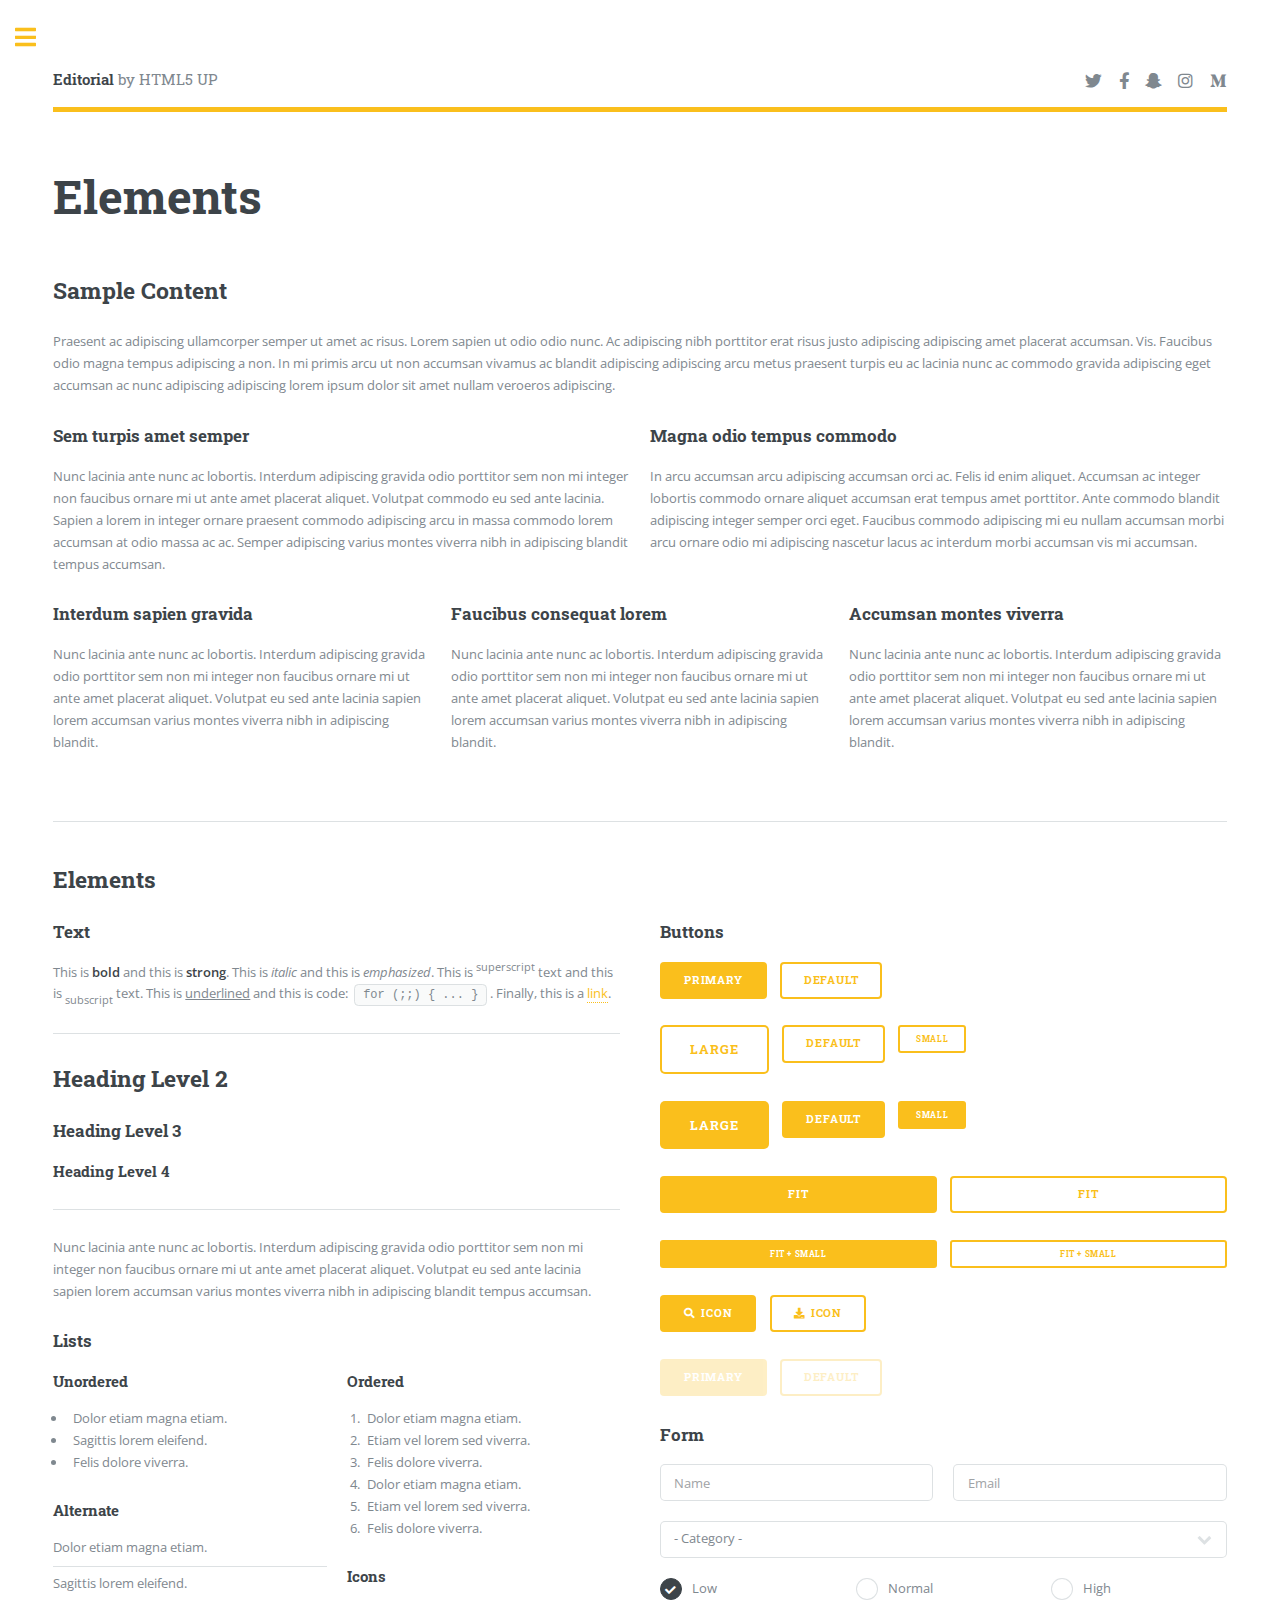
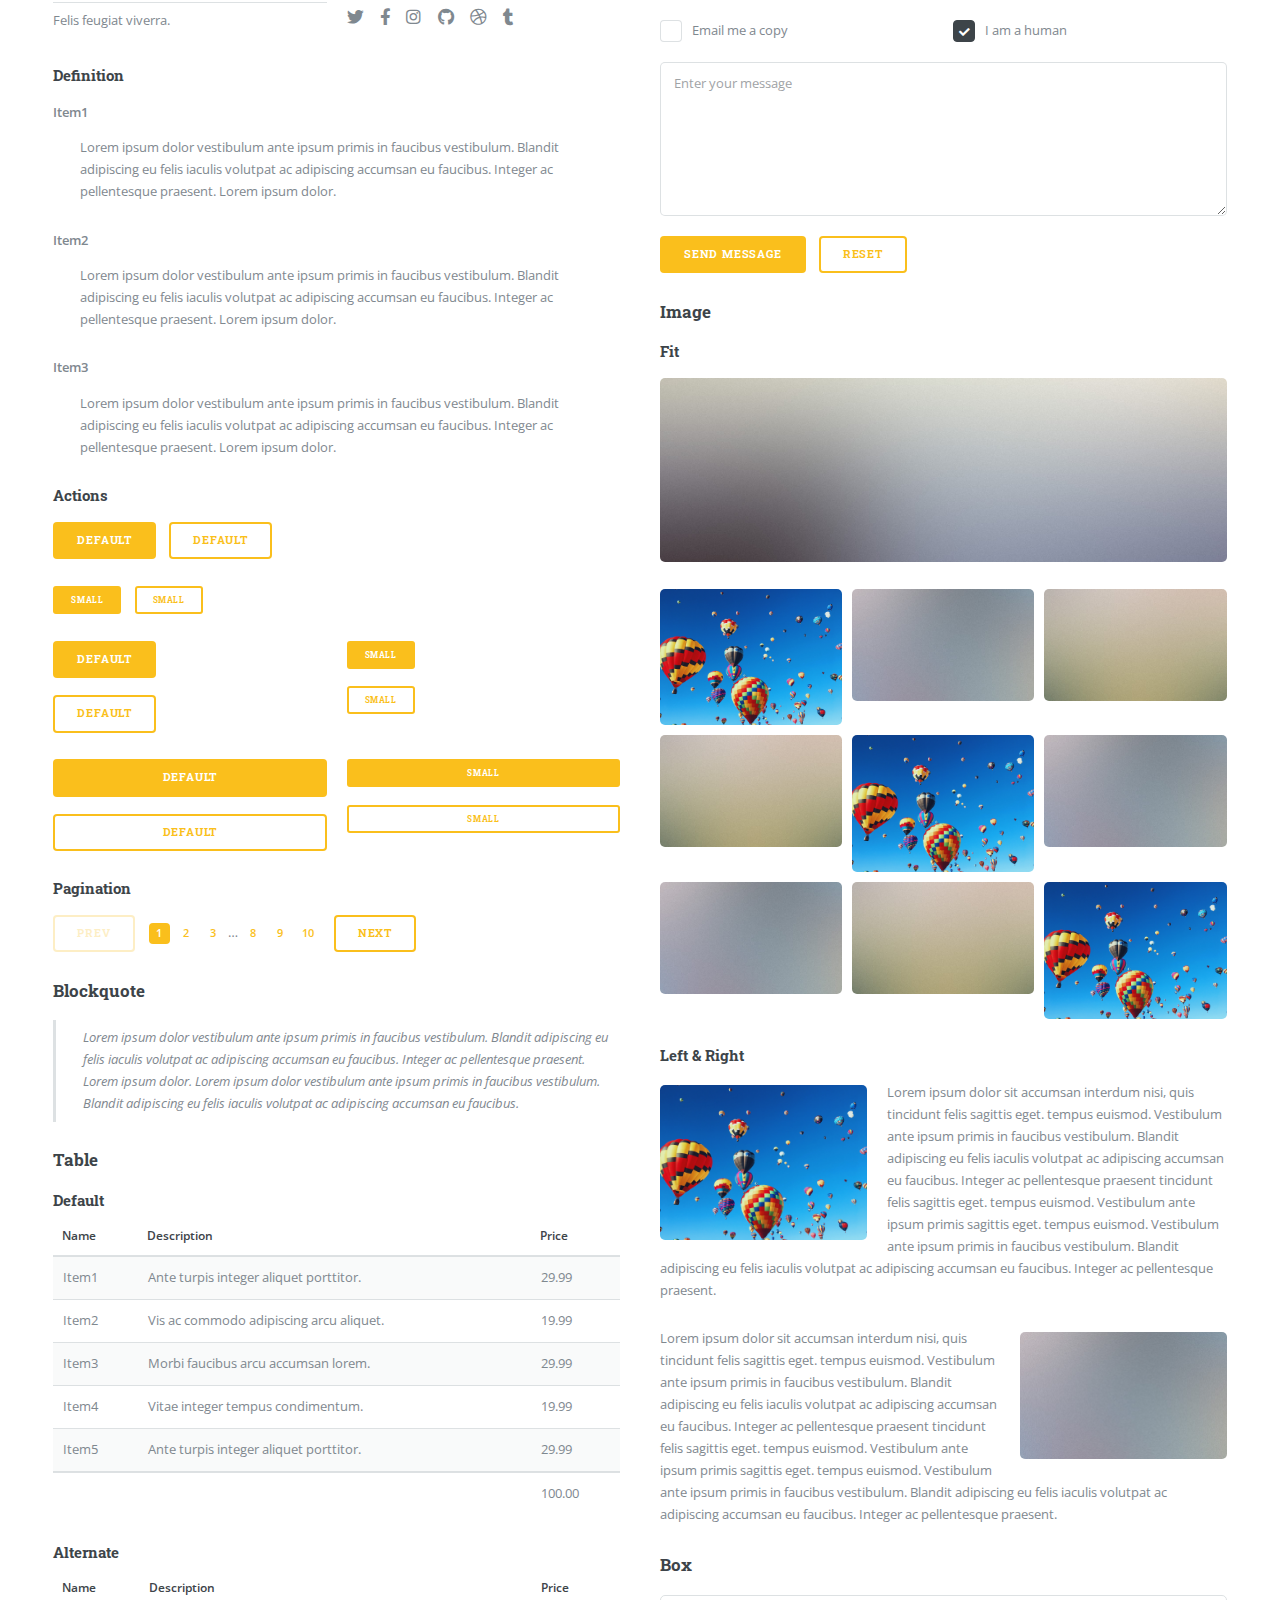
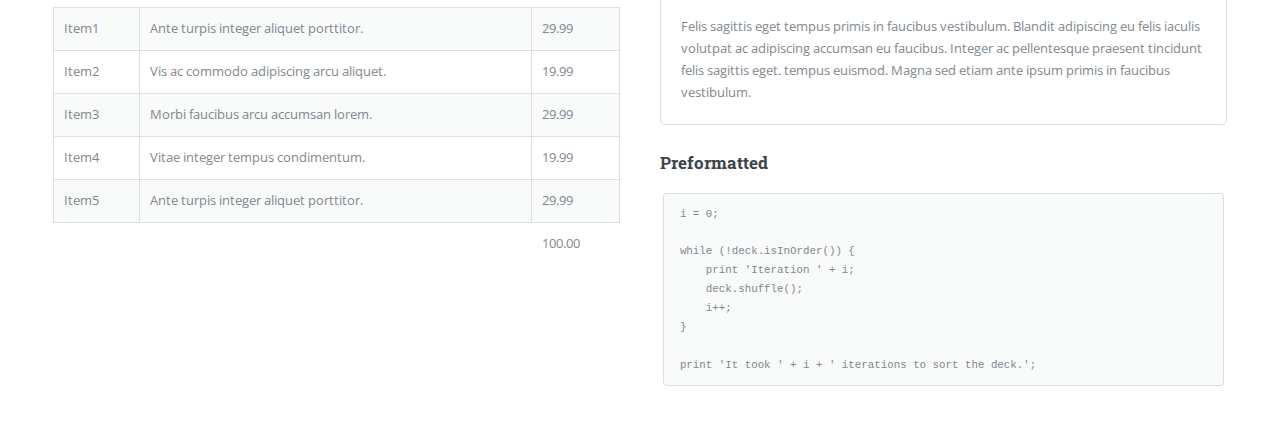
==== commit f51453a8: "Cut content on page to what was needed at the moment." ====
--- a/elements.html
+++ b/elements.html
@@ -528,6 +528,7 @@
 					<ul>
 						<li><a href="index.html">Homepage</a></li>
 						<li><a href="generic.html">Generic</a></li>
+						<li><a href="Our_Team.html">Our Team</a></li>
 						<li><a href="elements.html">Elements</a></li>
 						<li>
 							<span class="opener">Submenu</span>
--- a/assets/css/main.css
+++ b/assets/css/main.css
@@ -112,11 +112,11 @@
   -ms-transition: color 0.2s ease-in-out, border-bottom-color 0.2s ease-in-out;
   transition: color 0.2s ease-in-out, border-bottom-color 0.2s ease-in-out;
   border-bottom: dotted 1px;
-  color: #f56a6a;
+  color: #fabf1c;
   text-decoration: none; }
   a:hover {
-    border-bottom-color: #f56a6a;
-    color: #f56a6a !important; }
+    border-bottom-color: #fabf1c;
+    color: #fabf1c !important; }
     a:hover strong {
       color: inherit; }
 
@@ -998,7 +998,7 @@
   text-transform: uppercase; }
 
 header.major > :last-child {
-  border-bottom: solid 3px #f56a6a;
+  border-bottom: solid 3px #fabf1c;
   display: inline-block;
   margin: 0 0 2em 0;
   padding: 0 0.75em 0.5em 0; }
@@ -1056,8 +1056,8 @@
   input[type="url"]:focus,
   select:focus,
   textarea:focus {
-    border-color: #f56a6a;
-    box-shadow: 0 0 0 1px #f56a6a; }
+    border-color: #fabf1c;
+    box-shadow: 0 0 0 1px #fabf1c; }
 
 select {
   background-image: url("data:image/svg+xml;charset=utf8,%3Csvg xmlns='http://www.w3.org/2000/svg' width='40' height='40' preserveAspectRatio='none' viewBox='0 0 40 40'%3E%3Cpath d='M9.4,12.3l10.4,10.4l10.4-10.4c0.2-0.2,0.5-0.4,0.9-0.4c0.3,0,0.6,0.1,0.9,0.4l3.3,3.3c0.2,0.2,0.4,0.5,0.4,0.9 c0,0.4-0.1,0.6-0.4,0.9L20.7,31.9c-0.2,0.2-0.5,0.4-0.9,0.4c-0.3,0-0.6-0.1-0.9-0.4L4.3,17.3c-0.2-0.2-0.4-0.5-0.4-0.9 c0-0.4,0.1-0.6,0.4-0.9l3.3-3.3c0.2-0.2,0.5-0.4,0.9-0.4S9.1,12.1,9.4,12.3z' fill='rgba(210, 215, 217, 0.75)' /%3E%3C/svg%3E");
@@ -1145,8 +1145,8 @@
     content: '\f00c'; }
   input[type="checkbox"]:focus + label:before,
   input[type="radio"]:focus + label:before {
-    border-color: #f56a6a;
-    box-shadow: 0 0 0 1px #f56a6a; }
+    border-color: #fabf1c;
+    box-shadow: 0 0 0 1px #fabf1c; }
 
 input[type="checkbox"] + label:before {
   border-radius: 0.375em; }
@@ -1376,7 +1376,7 @@
       font-family: 'Font Awesome 5 Free';
       font-weight: 400; }
     ul.contact li:before {
-      color: #f56a6a;
+      color: #fabf1c;
       display: inline-block;
       font-size: 1.5em;
       height: 1.125em;
@@ -1421,7 +1421,7 @@
       padding: 0 0.5em;
       text-align: center; }
       ul.pagination li > .page.active {
-        background-color: #f56a6a;
+        background-color: #fabf1c;
         color: #ffffff !important; }
         ul.pagination li > .page.active:hover {
           background-color: #f67878; }
@@ -1495,8 +1495,8 @@
   background-color: transparent;
   border-radius: 0.375em;
   border: 0;
-  box-shadow: inset 0 0 0 2px #f56a6a;
-  color: #f56a6a !important;
+  box-shadow: inset 0 0 0 2px #fabf1c;
+  color: #fabf1c !important;
   cursor: pointer;
   display: inline-block;
   font-family: "Roboto Slab", serif;
@@ -1553,7 +1553,7 @@
   input[type="button"].primary,
   button.primary,
   .button.primary {
-    background-color: #f56a6a;
+    background-color: #fabf1c;
     box-shadow: none;
     color: #ffffff !important; }
     input[type="submit"].primary:hover,
@@ -1561,7 +1561,7 @@
     input[type="button"].primary:hover,
     button.primary:hover,
     .button.primary:hover {
-      background-color: #f67878; }
+      background-color: #fabf1c; }
     input[type="submit"].primary:active,
     input[type="reset"].primary:active,
     input[type="button"].primary:active,
@@ -1642,7 +1642,7 @@
       text-align: center;
       width: 10em; }
       .features article .icon:before {
-        color: #f56a6a;
+        color: #fabf1c;
         font-size: 2.75rem;
         position: relative;
         top: 0.05em; }
@@ -2075,7 +2075,7 @@
   display: -webkit-flex;
   display: -ms-flex;
   display: flex;
-  border-bottom: solid 5px #f56a6a;
+  border-bottom: solid 5px #fabf1c;
   padding: 6em 0 1em 0;
   position: relative; }
   #header > * {
@@ -2214,7 +2214,7 @@
     font-size: 0.9em;
     padding: 0.625em 0; }
     #menu ul a:hover, #menu ul span:hover {
-      color: #f56a6a; }
+      color: #fabf1c; }
     #menu ul a.opener, #menu ul span.opener {
       -moz-transition: color 0.2s ease-in-out;
       -webkit-transition: color 0.2s ease-in-out;
@@ -2244,7 +2244,7 @@
         position: absolute;
         right: 0; }
       #menu ul a.opener:hover:before, #menu ul span.opener:hover:before {
-        color: #f56a6a; }
+        color: #fabf1c; }
       #menu ul a.opener.active + ul, #menu ul span.opener.active + ul {
         display: block; }
       #menu ul a.opener.active:before, #menu ul span.opener.active:before {
